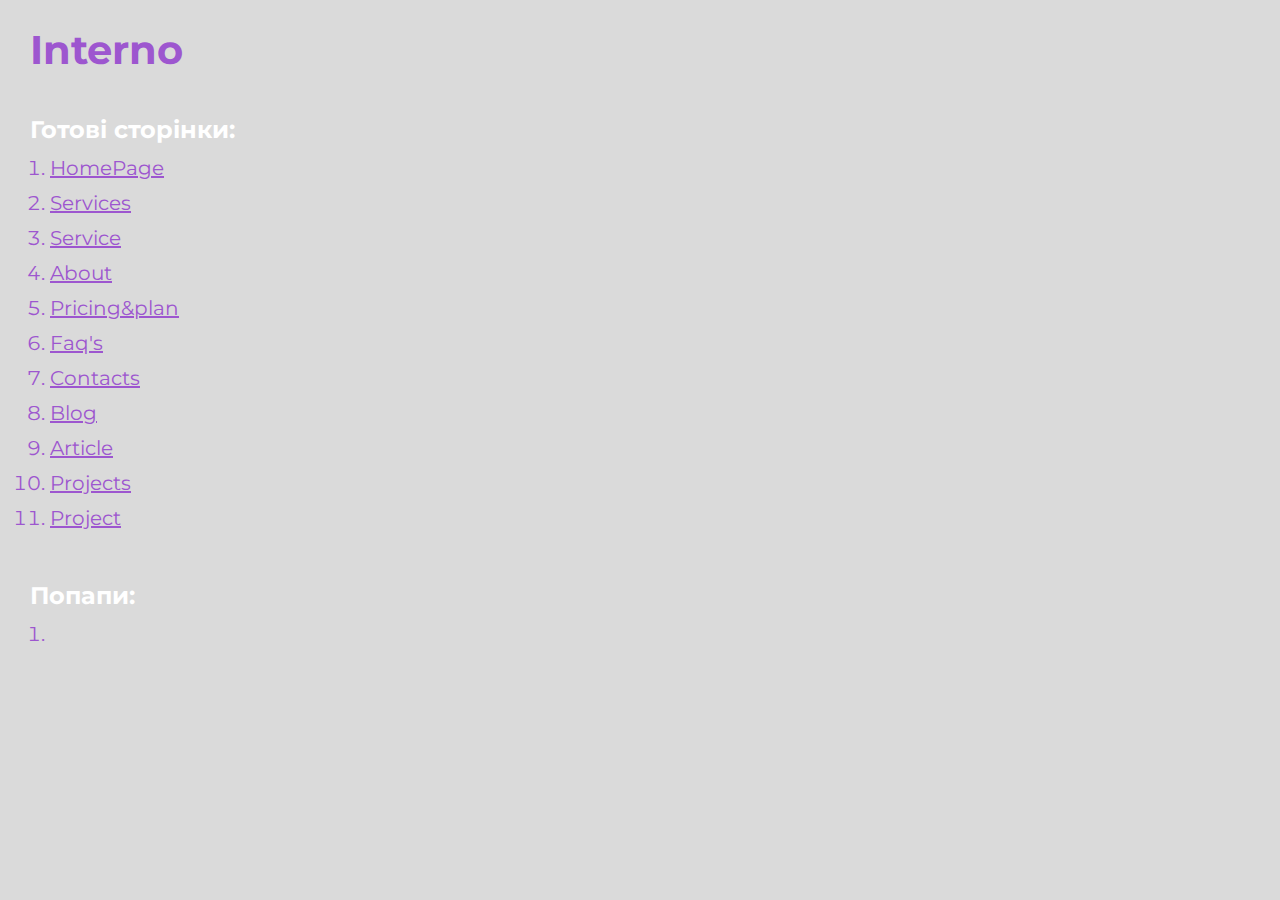
==== index.html @ 0452bc59 "Added all files to the repository" ====
<!DOCTYPE html>
<html>

<head>
	<meta charset="UTF-8">
	<meta name="viewport" content="width=device-width, initial-scale=1.0">
	<title>Interno</title>
</head>

<body>
	<div class="rootpage">
		<h1>Interno</h1>
		<h2>Готові сторінки:</h2>
		<ol class="rootpage__list">
			<li><a target="_blank" href="home.html">HomePage</a></li>
			<li><a target="_blank" href="services.html">Services</a></li>
			<li><a target="_blank" href="service.html">Service</a></li>
			<li><a target="_blank" href="about.html">About</a></li>
			<li><a target="_blank" href="pricing.html">Pricing&plan</a></li>
			<li><a target="_blank" href="faqs.html">Faq's</a></li>
			<li><a target="_blank" href="contacts.html">Contacts</a></li>
			<li><a target="_blank" href="blog.html">Blog</a></li>
			<li><a target="_blank" href="article.html">Article</a></li>
			<li><a target="_blank" href="projects.html">Projects</a></li>
			<li><a target="_blank" href="project.html">Project</a></li>
		</ol>
		<h2>Попапи:</h2>
		<ol class="rootpage__list">
			<li><a target="_blank" href="home.html#"></a></li>
		</ol>
	</div>
</body>
<style>
	@charset "UTF-8";
	@import url("https://fonts.googleapis.com/css?family=Montserrat:regular,700&display=swap");

	*,
	*::before,
	*::after {
		padding: 0px;
		margin: 0px;
		border: 0px;
		box-sizing: border-box;
	}

	html,
	body {
		height: 100%;
		margin: 0;
		padding: 0;
		min-width: 320px;
		width: 100%;
		color: white;
		background-color: #dadada;
	}

	body {
		font-family: Montserrat;
		font-size: 100%;
		line-height: 1;
		font-size: 1rem;
	}

	a {
		text-decoration: underline;
		color: #9d56cf;
	}

	a:visited {
		text-decoration: underline;
		color: #9b5dca;
	}

	a:hover {
		text-decoration: none;
	}

	ul li {
		list-style: none;
	}

	img {
		vertical-align: top;
	}

	.wrapper {
		width: 100%;
		min-height: 100%;
		overflow: hidden;
	}

	.rootpage {
		padding: 30px;
		display: flex;
		flex-direction: column;
		align-items: flex-start;
	}

	@media (max-width: 767px) {
		.rootpage {
			padding: 30px 15px;
		}
	}

	h1 {
		color: #9d56cf;
		font-size: 2.5rem;
		margin: 0px 0px 3rem 0px;
	}

	@media (max-width: 767px) {
		h1 {
			font-size: 1.85rem;
			margin: 0px 0px 1.25rem 0px;
		}
	}

	h2 {
		font-size: 1.5rem;
		margin: 0px 0px 1rem 0px;
	}

	@media (max-width: 767px) {
		h2 {
			font-size: 1.125rem;
			margin: 0px 0px 1rem 0px;
		}
	}

	.rootpage__list {
		margin: 0px 0px 3.5rem 1.25rem;
		color: #9d56cf;
	}

	.rootpage__list li {
		font-size: 1.25rem;
	}

	@media (max-width: 767px) {
		.rootpage__list li {
			font-size: 1rem;
		}
	}

	.rootpage__list li:not(:last-child) {
		margin: 0px 0px 15px 0px;
	}
</style>

</html>
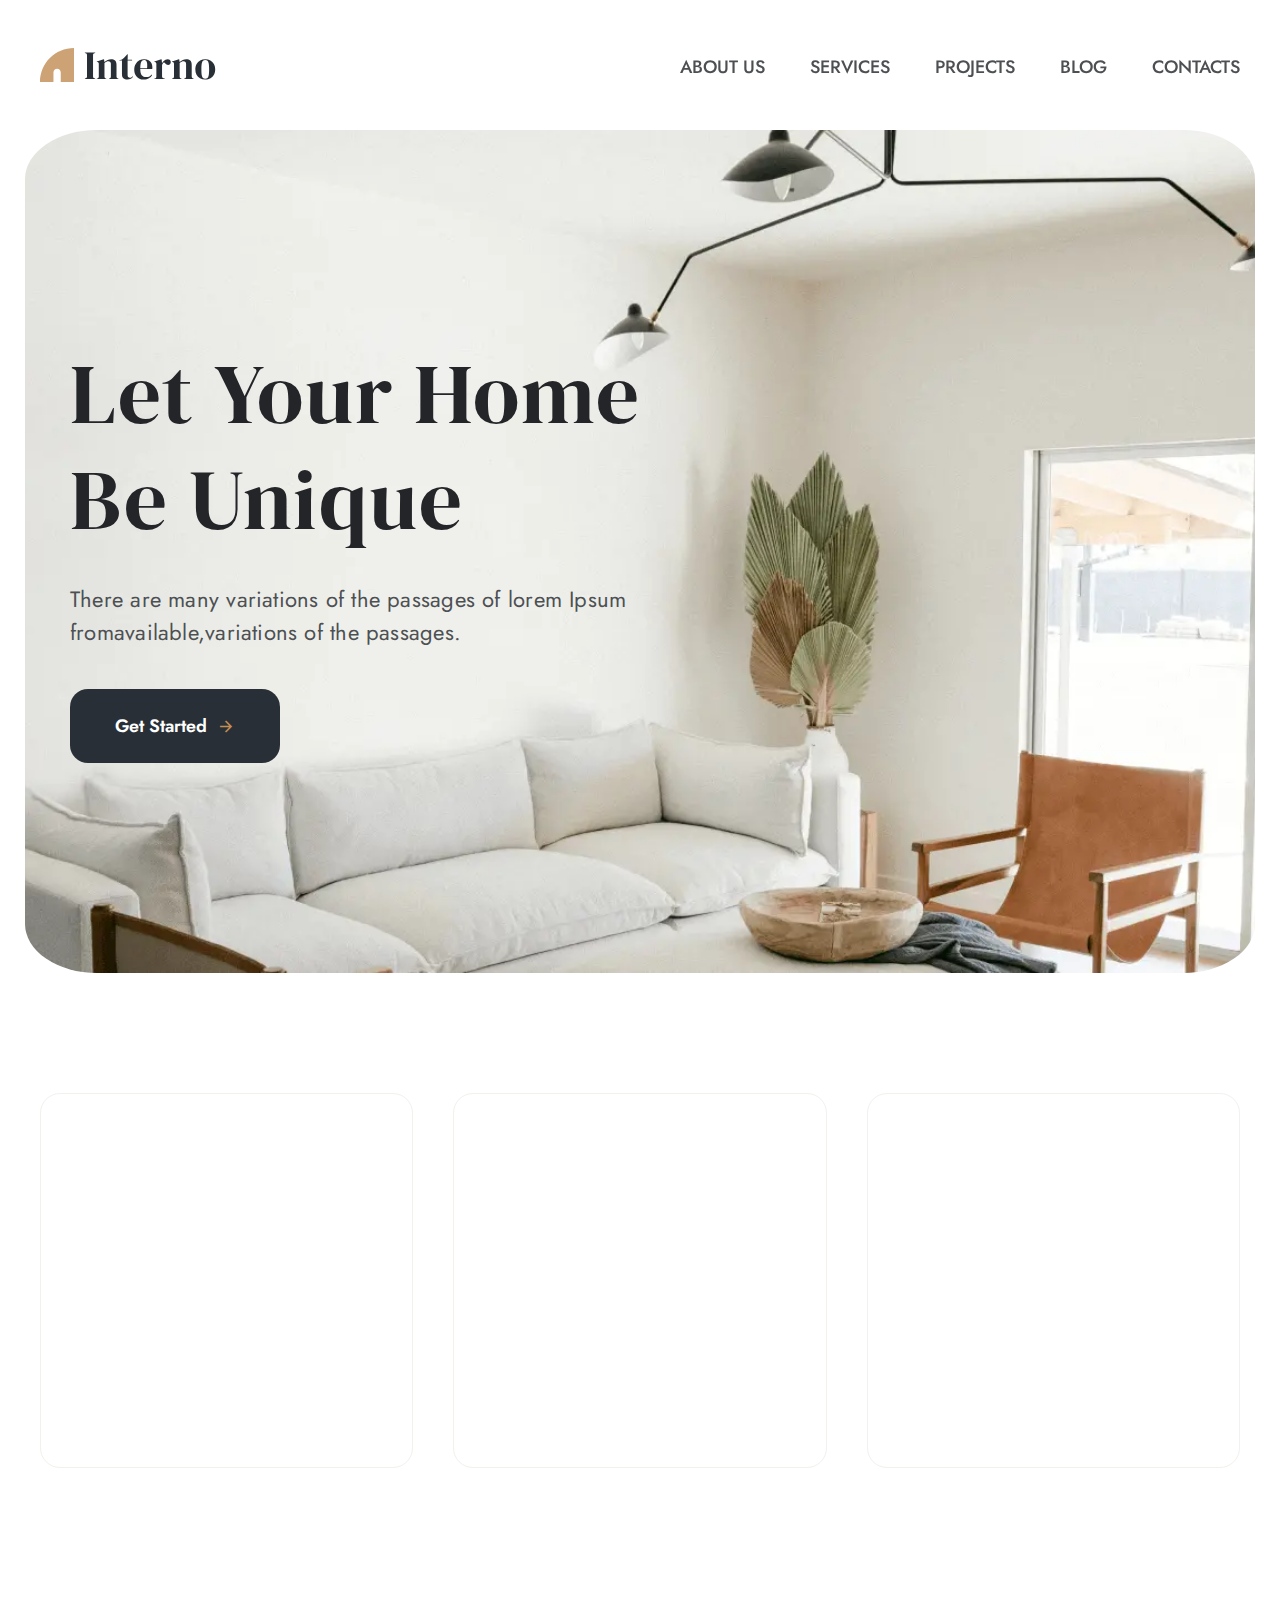
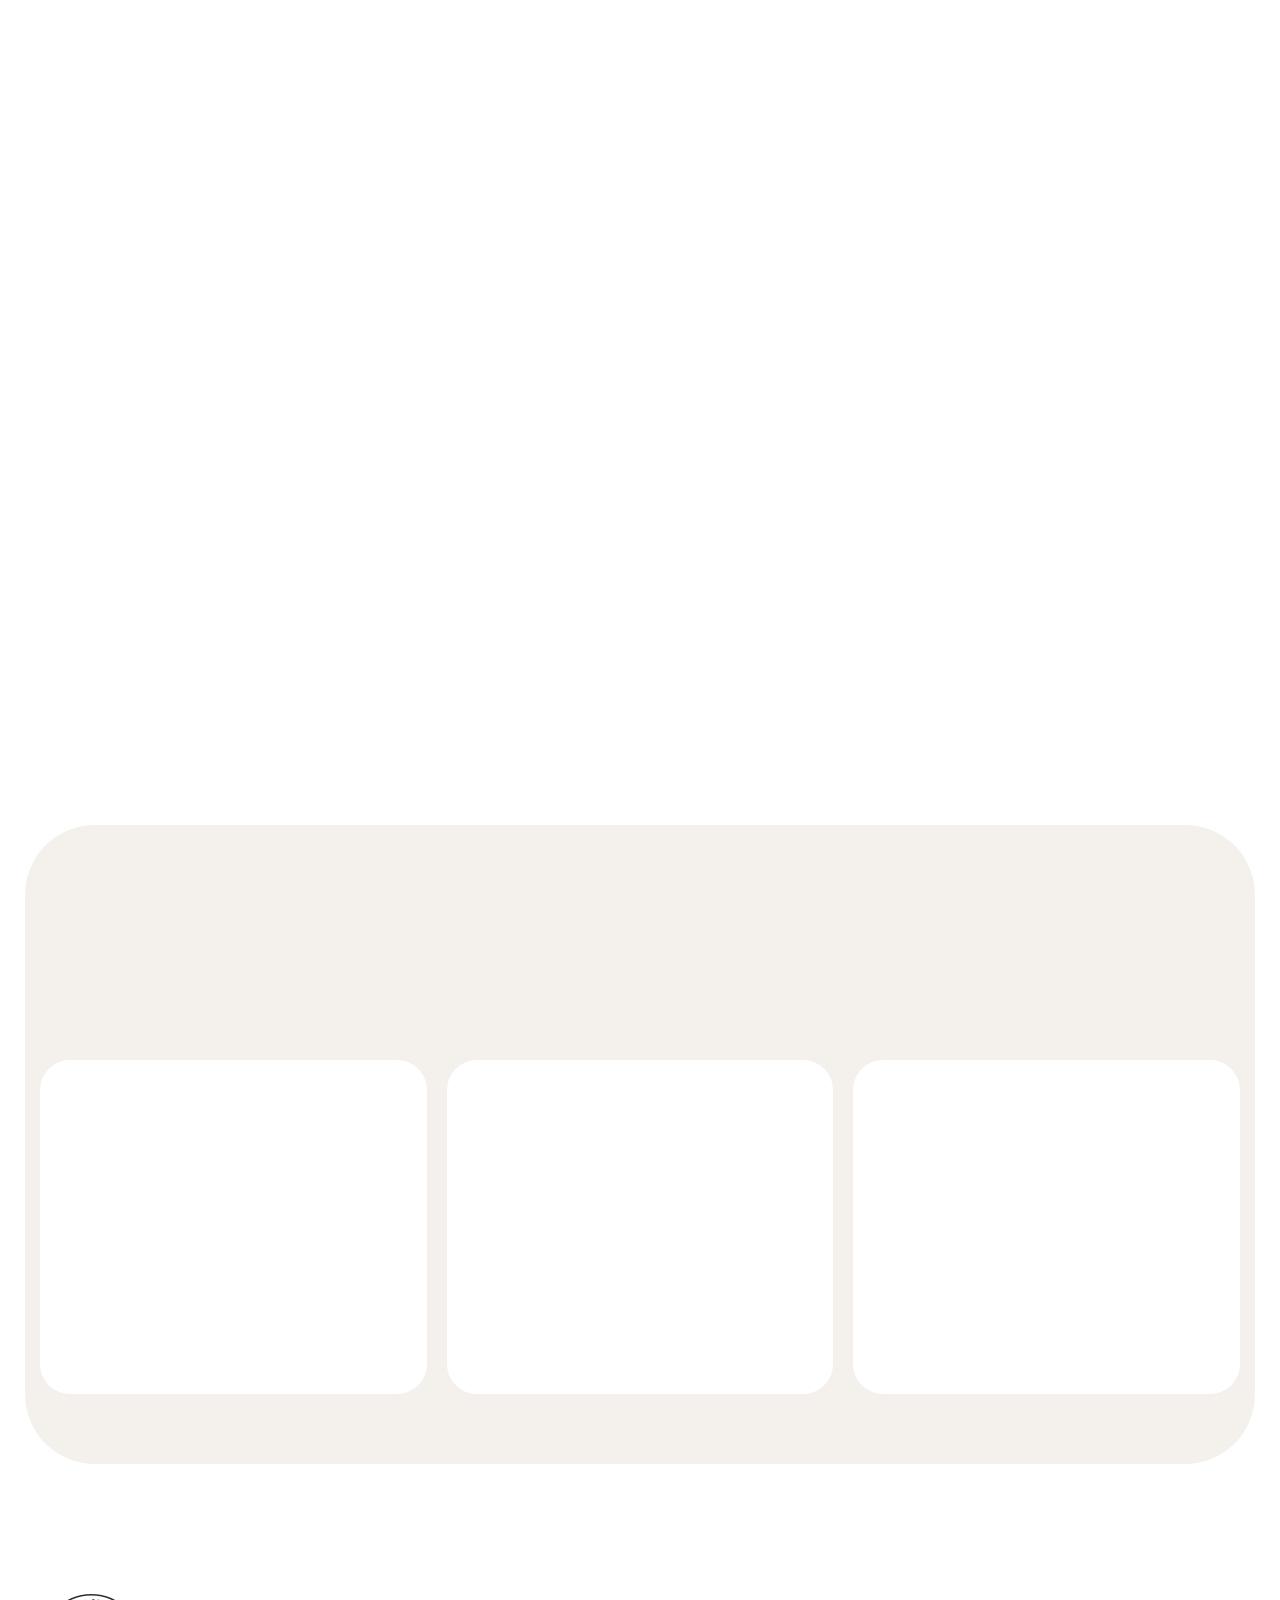
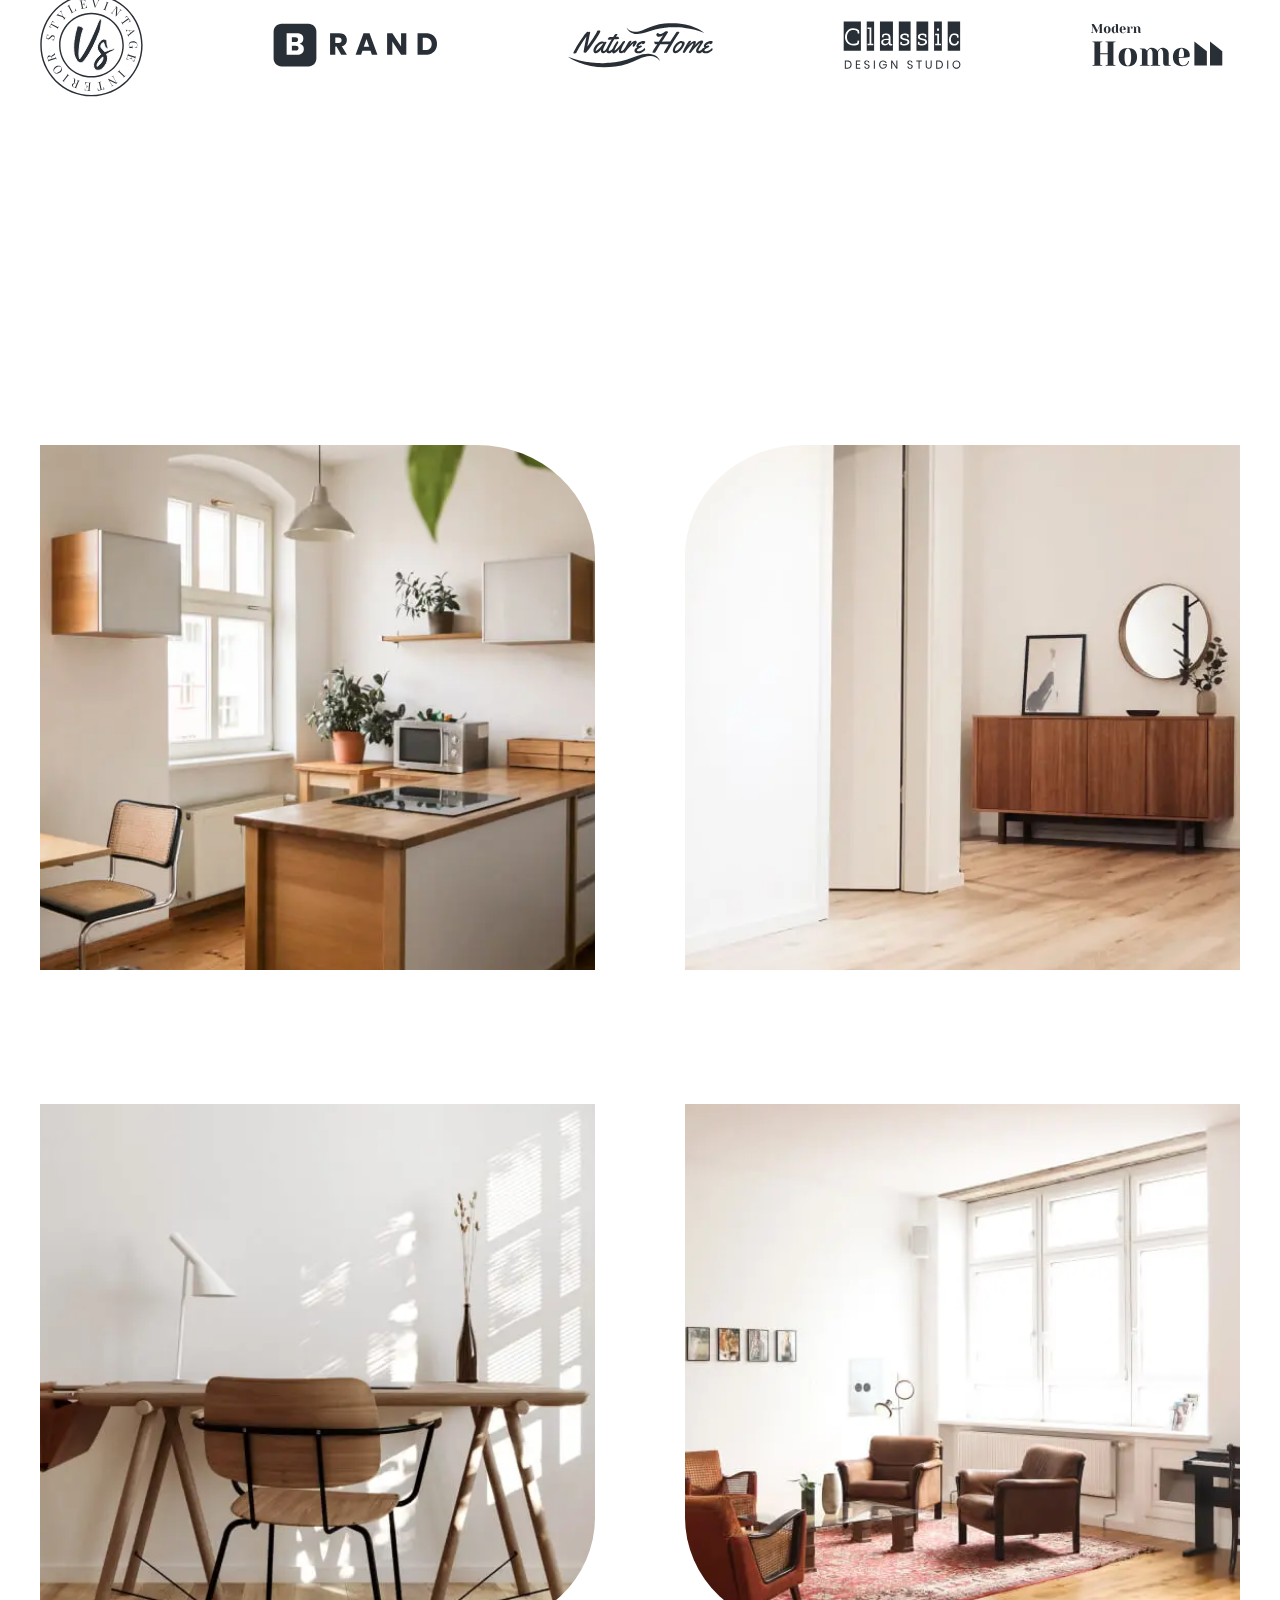
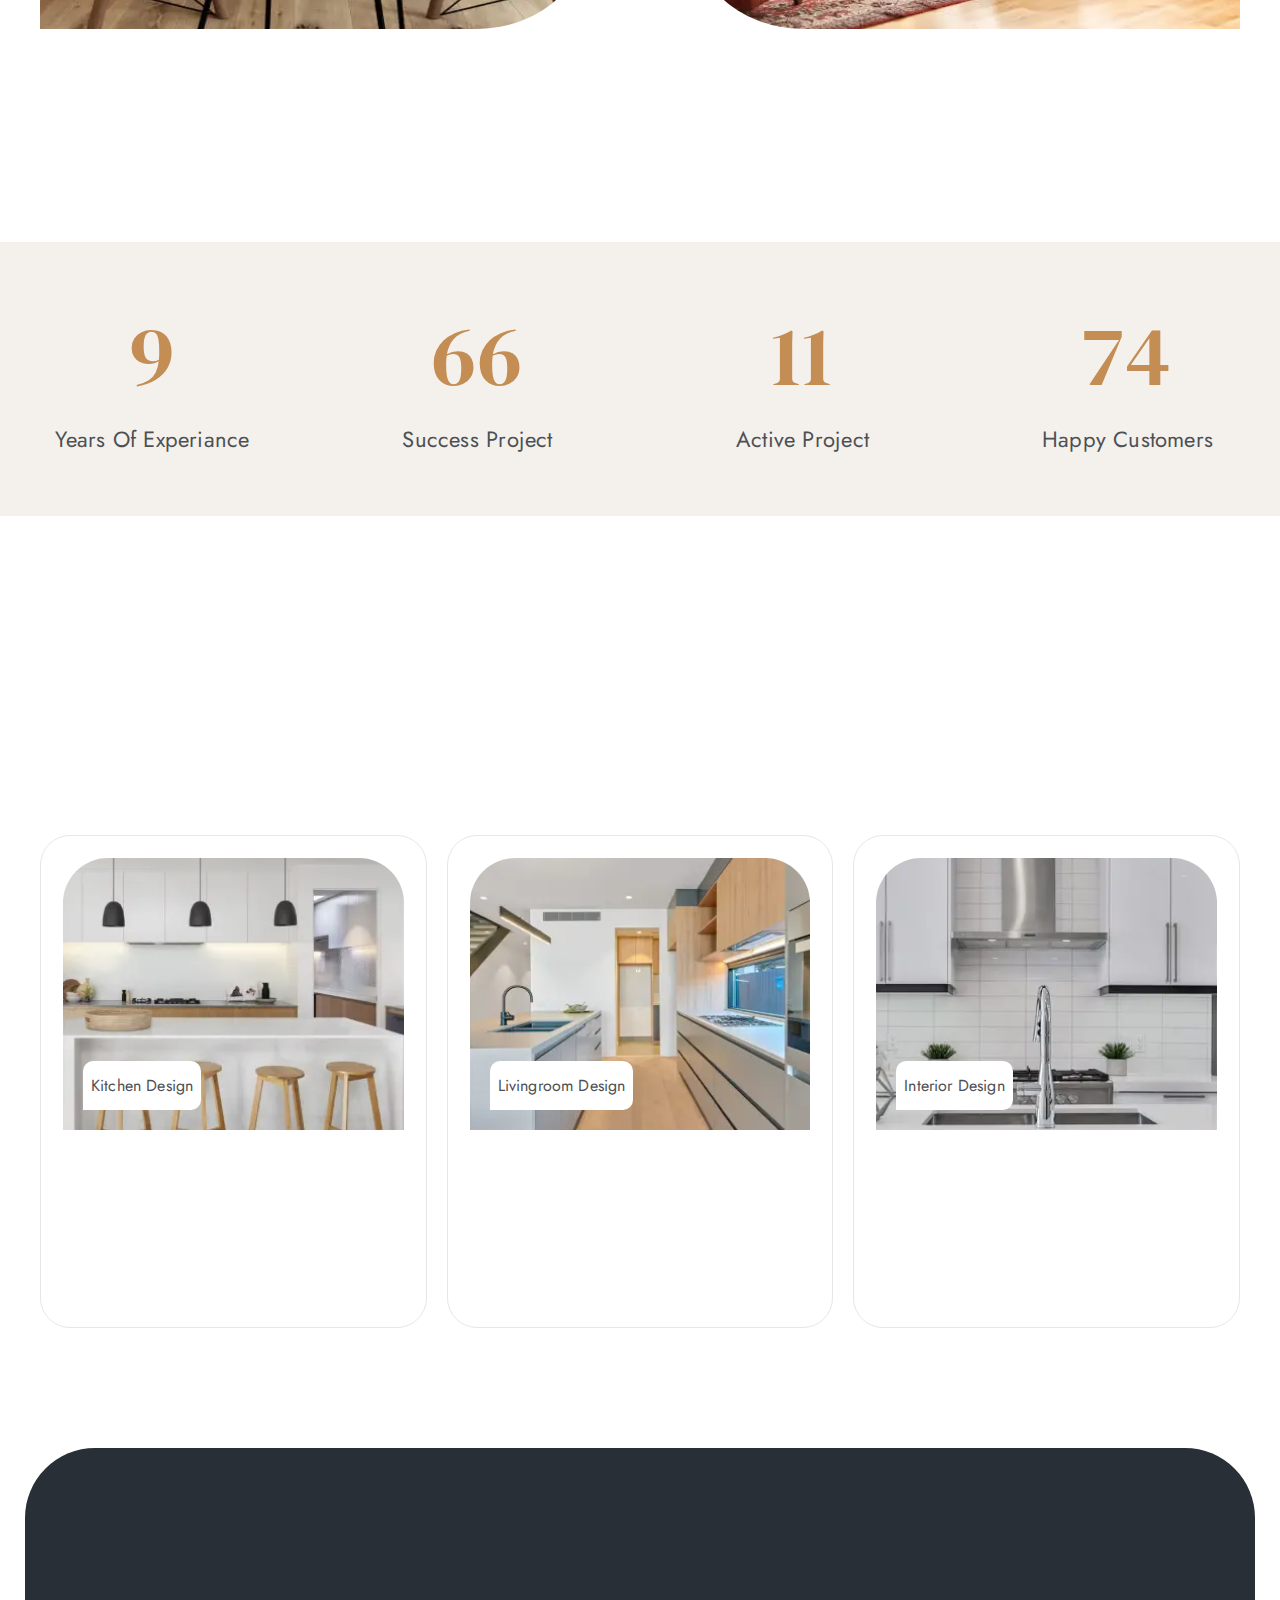
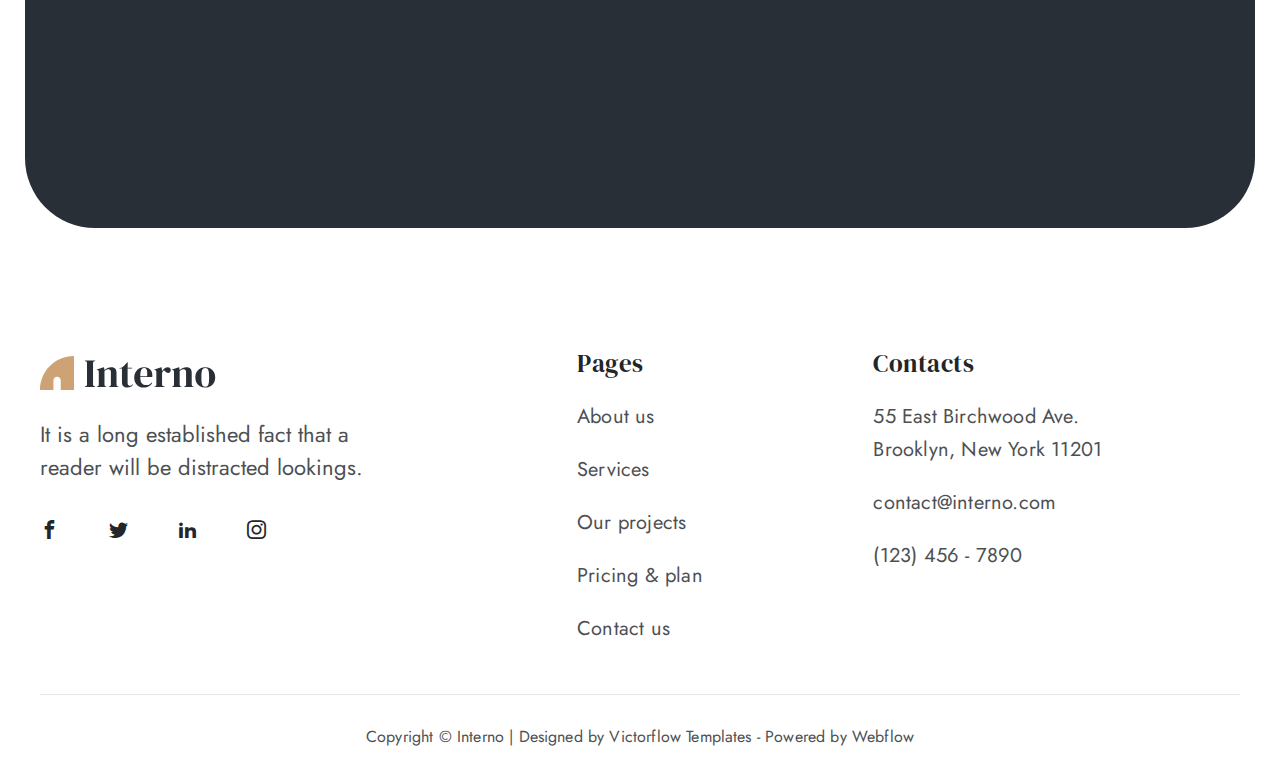
==== commit 96d41545: "Renamed home.html to index.html" ====
--- a/index.html
+++ b/index.html
@@ -1,150 +1,634 @@
 <!DOCTYPE html>
-<html>
+<html lang="en">
 
 <head>
+	<title>HomePage</title>
 	<meta charset="UTF-8">
+	<meta name="format-detection" content="telephone=no">
+	<link rel="stylesheet" href="css/style.min.css?_v=20230905140658">
+	<link rel="shortcut icon" href="favicon.ico">
 	<meta name="viewport" content="width=device-width, initial-scale=1.0">
-	<title>Interno</title>
 </head>
 
 <body>
-	<div class="rootpage">
-		<h1>Interno</h1>
-		<h2>Готові сторінки:</h2>
-		<ol class="rootpage__list">
-			<li><a target="_blank" href="home.html">HomePage</a></li>
-			<li><a target="_blank" href="services.html">Services</a></li>
-			<li><a target="_blank" href="service.html">Service</a></li>
-			<li><a target="_blank" href="about.html">About</a></li>
-			<li><a target="_blank" href="pricing.html">Pricing&plan</a></li>
-			<li><a target="_blank" href="faqs.html">Faq's</a></li>
-			<li><a target="_blank" href="contacts.html">Contacts</a></li>
-			<li><a target="_blank" href="blog.html">Blog</a></li>
-			<li><a target="_blank" href="article.html">Article</a></li>
-			<li><a target="_blank" href="projects.html">Projects</a></li>
-			<li><a target="_blank" href="project.html">Project</a></li>
-		</ol>
-		<h2>Попапи:</h2>
-		<ol class="rootpage__list">
-			<li><a target="_blank" href="home.html#"></a></li>
-		</ol>
+	<div class="wrapper">
+		<header class="header">
+			<div class="header__container">
+				<a aria-label="Link to main page" href="index.html" class="header__logo">
+					<img src="img/logo.svg" alt="Interno logo">
+				</a>
+				<div class="header__menu menu">
+					<nav class="menu__body">
+						<ul class="menu__list">
+							<li class="menu__item">
+								<a href="about.html" class="menu__link">About us</a>
+							</li>
+							<li class="menu__item">
+								<a href="services.html" class="menu__link">Services</a>
+							</li>
+							<li class="menu__item">
+								<a href="projects.html" class="menu__link">Projects</a>
+							</li>
+							<li class="menu__item">
+								<a href="blog.html" class="menu__link">Blog</a>
+							</li>
+							<li class="menu__item">
+								<a href="contacts.html" class="menu__link">Contacts</a>
+							</li>
+						</ul>
+					</nav>
+					<button aria-label="Button for menu burger" type="button" class="menu__icon icon-menu"><span></span></button>
+				</div>
+			</div>
+		</header>
+		<main class="page">
+			<section class="page__hero hero">
+				<div class="hero__container">
+					<div class="hero__content content-block">
+						<h1 class="content-block__title title title_big animation animation_down anim-no-hide">Let Your Home
+							Be Unique</h1>
+						<div class="content-block__text text animation animation_down anim-no-hide">
+							<p>
+								There are many variations of the passages of lorem Ipsum fromavailable,variations of the
+								passages.
+							</p>
+						</div>
+						<a href="pricing.html" class="content-block__button button button_dark _icon-arrow animation animation_down anim-no-hide">Get
+							started</a>
+					</div>
+				</div>
+			</section>
+			<div class="page__services services-block">
+				<div class="services-block__container">
+					<div class="services-block__item service-item">
+						<h3 class="service-item__title title title_ultra-small animation animation_down">
+							<a href="service.html">Project plan</a>
+						</h3>
+						<div class="service-item__text text animation animation_down">
+							<p>
+								There are many variations of the passages of lorem Ipsum from available, majority.
+							</p>
+						</div>
+						<a href="service.html" class="service-item__link _icon-arrow animation animation_down">Read more</a>
+					</div>
+					<div class="services-block__item service-item">
+						<h3 class="service-item__title title title_ultra-small animation animation_down">
+							<a href="service.html">Interior work</a>
+						</h3>
+						<div class="service-item__text text animation animation_down">
+							<p>
+								There are many variations of the passages of lorem Ipsum from available, majority.
+							</p>
+						</div>
+						<a href="service.html" class="service-item__link _icon-arrow animation animation_down">Read more</a>
+					</div>
+					<div class="services-block__item service-item">
+						<h3 class="service-item__title title title_ultra-small animation animation_down">
+							<a href="service.html">Realization</a>
+						</h3>
+						<div class="service-item__text text animation animation_down">
+							<p>
+								There are many variations of the passages of lorem Ipsum from available, majority.
+							</p>
+						</div>
+						<a href="service.html" class="service-item__link _icon-arrow animation animation_down">Read more</a>
+					</div>
+				</div>
+			</div>
+			<section class="page__about about-block">
+				<div class="about-block__container">
+					<div class="about-block__body about-item">
+						<div class="about-item__content content-block">
+							<h2 class="content-block__title title title_small animation animation_down">We Create The Art
+								Of Stylish Living Stylishly
+							</h2>
+							<div class="content-block__text text animation animation_down anim-no-g">
+								<p>
+									It is a long established fact that a reader will be distracted by the of readable content of
+									a page when lookings at its layouts the points of using
+									that it has a more-or-less normal.
+								</p>
+							</div>
+							<div class="about-block__info">
+								<div class="about-block__call call-about animation animation_down">
+									<div class="call-about__icon">
+										<img src="img/homepage/about/icon-call.svg" alt="Icon">
+									</div>
+									<div class="call-about__body animation animation_down">
+										<a href="tel:012345678" class="call-about__number">012345678</a>
+										<div class="call-about__text text">Call Us Anytime</div>
+									</div>
+								</div>
+								<button data-popup="#popup-start" type="button" class="content-block__button button button_dark _icon-arrow animation animation_down">Get
+									Free Estimate</button>
+							</div>
+						</div>
+						<div class="about-block__image-ibg about-item__image-ibg animation animation_right anim-no-hide">
+							<picture><source srcset="img/homepage/about/image.webp" type="image/webp"><img src="img/homepage/about/image.jpg" alt="Image of interior"></picture>
+						</div>
+					</div>
+				</div>
+			</section>
+			<section class="page__testimonials testimonials">
+				<div class="testimonials__container">
+					<h2 class="testimonials__title title title_small animation animation_down">
+						What People Thinks About Us
+					</h2>
+					<div class="testimonials__items">
+						<div class="testimonials__item item-testimonial">
+							<div class="item-testimonial__client client-testimonial animation animation_down">
+								<div class="client-testimonial__avatar">
+									<picture><source srcset="img/homepage/testimonials/nattasha-mith.webp" type="image/webp"><img src="img/homepage/testimonials/nattasha-mith.jpg" alt="Nattasha Mith"></picture>
+								</div>
+								<div class="client-testimonial__body">
+									<div class="client-testimonial__name title title_ultra-small">Nattasha Mith</div>
+									<div class="client-testimonial__city">Sydney, Australia</div>
+								</div>
+							</div>
+							<div class="item-testimonial__text text animation animation_down">
+								<p>
+									Lorem Ipsum is simply dummy
+									text of the typesetting industry.
+									Ipsum has been.
+								</p>
+							</div>
+						</div>
+						<div class="testimonials__item item-testimonial">
+							<div class="item-testimonial__client client-testimonial animation animation_down">
+								<div class="client-testimonial__avatar">
+									<picture><source srcset="img/homepage/testimonials/ray-galario.webp" type="image/webp"><img src="img/homepage/testimonials/ray-galario.jpg" alt="Ray Galario"></picture>
+								</div>
+								<div class="client-testimonial__body">
+									<div class="client-testimonial__name title title_ultra-small">Ray Galario</div>
+									<div class="client-testimonial__city">New York, USA</div>
+								</div>
+							</div>
+							<div class="item-testimonial__text text animation animation_down">
+								<p>
+									Lorem Ipsum is simply dummy
+									text of the typesetting industry.
+									Ipsum has been scrambled it
+									to make a type book.
+								</p>
+							</div>
+						</div>
+						<div class="testimonials__item item-testimonial">
+							<div class="item-testimonial__client client-testimonial animation animation_down">
+								<div class="client-testimonial__avatar">
+									<picture><source srcset="img/homepage/testimonials/benny-roll.webp" type="image/webp"><img src="img/homepage/testimonials/benny-roll.jpg" alt="Benny Roll"></picture>
+								</div>
+								<div class="client-testimonial__body">
+									<div class="client-testimonial__name title title_ultra-small">Benny Roll</div>
+									<div class="client-testimonial__city">New York, USA</div>
+								</div>
+							</div>
+							<div class="item-testimonial__text text animation animation_down">
+								<p>
+									Lorem Ipsum is simply dummy
+									text of the typesetting industry.
+									Ipsum has been scrambled.
+								</p>
+							</div>
+						</div>
+					</div>
+				</div>
+			</section>
+			<div class="page__clients clients">
+				<div class="clients__container">
+					<div class="clients__slider swiper">
+						<div class="clients__wrapper swiper-wrapper">
+							<div class="clients__slide swiper-slide">
+								<img src="img/homepage/clients/modern-home.svg" alt="Client - Modern home">
+							</div>
+							<div class="clients__slide swiper-slide">
+								<img src="img/homepage/clients/style-vintage-interior.svg" alt="Client - Style vintage interior">
+							</div>
+							<div class="clients__slide swiper-slide">
+								<img src="img/homepage/clients/brand.svg" alt="Client - Brand">
+							</div>
+							<div class="clients__slide swiper-slide">
+								<img src="img/homepage/clients/nature-home.svg" alt="Client - Nature home">
+							</div>
+							<div class="clients__slide swiper-slide">
+								<img src="img/homepage/clients/classic-design-studio.svg" alt="Client - Classic design studio">
+							</div>
+							<div class="clients__slide swiper-slide">
+								<img src="img/homepage/clients/modern-home.svg" alt="Client - Modern home">
+							</div>
+							<div class="clients__slide swiper-slide">
+								<img src="img/homepage/clients/style-vintage-interior.svg" alt="Client - Style vintage interior">
+							</div>
+							<div class="clients__slide swiper-slide">
+								<img src="img/homepage/clients/brand.svg" alt="Client - Brand">
+							</div>
+							<div class="clients__slide swiper-slide">
+								<img src="img/homepage/clients/nature-home.svg" alt="Client - Nature home">
+							</div>
+							<div class="clients__slide swiper-slide">
+								<img src="img/homepage/clients/classic-design-studio.svg" alt="Client - Classic design studio">
+							</div>
+						</div>
+					</div>
+				</div>
+			</div>
+			<section class="page__projects projects-block">
+				<div class="projects-block__container">
+					<div class="projects-block__header header-block">
+						<h2 class="header-block__title title title_small animation animation_down">Follow our projects</h2>
+						<div class="header-block__text text animation animation_down">
+							<p>
+								It is a long established fact that a reader will be distracted by the of readable content of
+								page lookings at its layouts points.
+							</p>
+						</div>
+					</div>
+					<div class="projects-block__items">
+						<div class="projects-block__item item-project">
+							<a aria-label="Link to the project" href="project.html" class="projects-block__image projects-block__image_1 item-project__image">
+								<picture><source srcset="img/homepage/projects/kitchen-01.webp" type="image/webp"><img src="img/homepage/projects/kitchen-01.jpg" alt="Image of kitchen interior design"></picture>
+							</a>
+							<div class="item-project__body animation animation_down">
+								<div class="item-project__text-block">
+									<h3 class="item-project__title title title_ultra-small">
+										<a href="project.html">
+											Modern kitchen
+										</a>
+									</h3>
+									<div class="item-project__category text">Decor / Architecture</div>
+								</div>
+								<a href="project.html" class="item-project__link arrow-button arrow-button_border _icon-arrow-small" aria-label="Link to project page"></a>
+							</div>
+						</div>
+						<div class="projects-block__item item-project">
+							<a aria-label="Link to the project" href="project.html" class="projects-block__image projects-block__image_2 item-project__image">
+								<picture><source srcset="img/homepage/projects/kitchen-02.webp" type="image/webp"><img src="img/homepage/projects/kitchen-02.jpg" alt="Image of kitchen interior design"></picture>
+							</a>
+							<div class="item-project__body animation animation_down">
+								<div class="item-project__text-block">
+									<h3 class="item-project__title title title_ultra-small">
+										<a href="project.html">
+											Modern kitchen
+										</a>
+									</h3>
+									<div class="item-project__category text">Decor / Architecture</div>
+								</div>
+								<a href="project.html" class="item-project__link arrow-button arrow-button_border _icon-arrow-small" aria-label="Link to project page"></a>
+							</div>
+						</div>
+						<div class="projects-block__item item-project">
+							<a aria-label="Link to the project" href="project.html" class="projects-block__image projects-block__image_3 item-project__image">
+								<picture><source srcset="img/homepage/projects/kitchen-03.webp" type="image/webp"><img src="img/homepage/projects/kitchen-03.jpg" alt="Image of kitchen interior design"></picture>
+							</a>
+							<div class="item-project__body animation animation_down">
+								<div class="item-project__text-block">
+									<h3 class="item-project__title title title_ultra-small">
+										<a href="project.html">
+											Modern kitchen
+										</a>
+									</h3>
+									<div class="item-project__category text">Decor / Architecture</div>
+								</div>
+								<a href="project.html" class="item-project__link arrow-button arrow-button_border _icon-arrow-small" aria-label="Link to project page"></a>
+							</div>
+						</div>
+						<div class="projects-block__item item-project">
+							<a aria-label="Link to the project" href="project.html" class="projects-block__image projects-block__image_4 item-project__image">
+								<picture><source srcset="img/homepage/projects/kitchen-04.webp" type="image/webp"><img src="img/homepage/projects/kitchen-04.jpg" alt="Image of kitchen interior design"></picture>
+							</a>
+							<div class="item-project__body animation animation_down">
+								<div class="item-project__text-block">
+									<h3 class="item-project__title title title_ultra-small">
+										<a href="project.html">
+											Modern kitchen
+										</a>
+									</h3>
+									<div class="item-project__category text">Decor / Architecture</div>
+								</div>
+								<a href="project.html" class="item-project__link arrow-button arrow-button_border _icon-arrow-small" aria-label="Link to project page"></a>
+							</div>
+						</div>
+					</div>
+				</div>
+			</section>
+			<div class="page__counter counter">
+				<div data-watch class="counter__container">
+					<div class="counter__item">
+						<div data-digits-counter class="counter__number title title_big">12</div>
+						<div class="counter__text text">Years Of Experiance</div>
+					</div>
+					<div class="counter__item">
+						<div data-digits-counter class="counter__number title title_big">85</div>
+						<div class="counter__text text">Success Project</div>
+					</div>
+					<div class="counter__item">
+						<div data-digits-counter class="counter__number title title_big">15</div>
+						<div class="counter__text text">Active Project</div>
+					</div>
+					<div class="counter__item">
+						<div data-digits-counter class="counter__number title title_big">95</div>
+						<div class="counter__text text">Happy Customers</div>
+					</div>
+				</div>
+			</div>
+			<section class="page__articles articles">
+				<div class="articles__container">
+					<div class="articles__header header-block">
+						<h2 class="header-block__title title title_small animation animation_down">Articles & News</h2>
+						<div class="header-block__text text animation animation_down">
+							<p>
+								It is a long established fact that a reader will be distracted by the of readable content of a
+								page when lookings at its layouts the points of using.
+							</p>
+						</div>
+					</div>
+					<div class="articles__items">
+						<article class="articles__item item-article">
+							<div class="item-article__image-ibg">
+								<a aria-label="Link to the article" href="article.html" class="item-article__image">
+									<picture><source srcset="img/blog/items/item-01.webp" type="image/webp"><img src="img/blog/items/item-01.jpg" alt="Image of article"></picture>
+								</a>
+								<div class="item-article__label">Kitchen design</div>
+							</div>
+							<h3 class="item-article__title title title_ultra-small animation animation_down">
+								<a href="article.html">Let’s Get Solution For Building Construction Work</a>
+							</h3>
+							<div class="item-article__info animation animation_down">
+								<div class="item-article__date">26 December, 2022</div>
+								<a href="article.html" class="item-article__link arrow-button arrow-button_solid _icon-arrow-small" aria-label="Link to article"></a>
+							</div>
+						</article>
+						<article class="articles__item item-article">
+							<div class="item-article__image-ibg">
+								<a aria-label="Link to the article" href="article.html" class="item-article__image">
+									<picture><source srcset="img/blog/items/item-02.webp" type="image/webp"><img src="img/blog/items/item-02.jpg" alt="Image of article"></picture>
+								</a>
+								<div class="item-article__label">Livingroom design</div>
+							</div>
+							<h3 class="item-article__title title title_ultra-small animation animation_down">
+								<a href="article.html">Low Cost Latest Invented Interior Designing
+									Ideas</a>
+							</h3>
+							<div class="item-article__info animation animation_down">
+								<div class="item-article__date">22 December, 2022</div>
+								<a href="article.html" class="item-article__link arrow-button arrow-button_solid _icon-arrow-small" aria-label="Link to article"></a>
+							</div>
+						</article>
+						<article class="articles__item item-article">
+							<div class="item-article__image-ibg">
+								<a aria-label="Link to the article" href="article.html" class="item-article__image">
+									<picture><source srcset="img/blog/items/item-03.webp" type="image/webp"><img src="img/blog/items/item-03.jpg" alt="Image of article"></picture>
+								</a>
+								<div class="item-article__label">Interior design</div>
+							</div>
+							<h3 class="item-article__title title title_ultra-small animation animation_down">
+								<a href="article.html">Best For Any Office & Business Interior
+									Solution</a>
+							</h3>
+							<div class="item-article__info animation animation_down">
+								<div class="item-article__date">25 December, 2022</div>
+								<a href="article.html" class="item-article__link arrow-button arrow-button_solid _icon-arrow-small" aria-label="Link to article"></a>
+							</div>
+						</article>
+					</div>
+				</div>
+			</section>
+			<section class="page__join join">
+				<div class="join__container">
+					<div class="join__content content-block content-block_light">
+						<h2 class="content-block__title title title_small animation animation_down">Wanna join the interno?</h2>
+						<div class="content-block__text text animation animation_down">
+							<p>
+								It is a long established fact will be distracted.
+							</p>
+						</div>
+						<a href="contacts.html" class="content-block__button button button_light _icon-arrow animation animation_down">Contact With Us</a>
+					</div>
+				</div>
+			</section>
+		</main>
+		<footer class="footer">
+			<div class="footer__container">
+				<div data-spollers="767.98, max" data-one-spoller class="footer__top">
+					<div class="footer__info">
+						<img src="img/logo.svg" alt="Interno logo" class="footer__logo">
+						<div class="footer__text">
+							<p>
+								It is a long established fact that a reader will be distracted lookings.
+							</p>
+						</div>
+						<ul class="footer__social social">
+							<li class="social__item">
+								<a href="#" class="social__link _icon-facebook" aria-label="Link to Facebook account"></a>
+							</li>
+							<li class="social__item">
+								<a href="#" class="social__link _icon-twitter" aria-label="Link to Twitter account"></a>
+							</li>
+							<li class="social__item">
+								<a href="#" class="social__link _icon-linkedin" aria-label="Link to LinkedIn account"></a>
+							</li>
+							<li class="social__item">
+								<a href="#" class="social__link _icon-instagram" aria-label="Link to Instagram account"></a>
+							</li>
+						</ul>
+					</div>
+					<details class="footer__pages">
+						<summary class="footer__title title title_ultra-small">Pages</summary>
+						<ul class="footer__list">
+							<li class="footer__item">
+								<a href="about.html" class="footer__link">
+									About us
+								</a>
+							</li>
+							<li class="footer__item">
+								<a href="services.html" class="footer__link">
+									Services
+								</a>
+							</li>
+							<li class="footer__item">
+								<a href="projects.html" class="footer__link">
+									Our projects
+								</a>
+							</li>
+							<li class="footer__item">
+								<a href="pricing.html" class="footer__link">
+									Pricing & plan
+								</a>
+							</li>
+							<li class="footer__item">
+								<a href="contacts.html" class="footer__link">
+									Contact us
+								</a>
+							</li>
+						</ul>
+					</details>
+					<details class="footer__contact">
+						<summary class="footer__title title title_ultra-small">Contacts</summary>
+						<ul class="footer__list">
+							<li class="footer__item">
+								<a href="#" class="footer__link">55 East Birchwood Ave. Brooklyn, New York 11201</a>
+							</li>
+							<li class="footer__item">
+								<a href="mailto:contact@interno.com" class="footer__link">contact@interno.com</a>
+							</li>
+							<li class="footer__item">
+								<a href="tel:1234567890" class="footer__link">(123) 456 - 7890</a>
+							</li>
+						</ul>
+					</details>
+				</div>
+				<div class="footer__bottom">
+					<div class="footer__copy text">Copyright © Interno | Designed by Victorflow Templates - Powered by Webflow
+					</div>
+				</div>
+			</div>
+		</footer>
+	</div>
+	<style>
+		.lock body {
+			overflow: hidden;
+			touch-action: none;
+			overscroll-behavior: none;
+		}
+
+		.loading body {
+			opacity: 0;
+			visibility: hidden;
+		}
+
+		.loaded body {
+			transition: opacity 1s ease 0s;
+			opacity: 1;
+			visibility: visible;
+		}
+	</style>
+	<div id="fls-preloader">
+		<style>
+			* {
+				padding: 0px;
+				margin: 0px;
+				border: 0px;
+			}
+
+			*,
+			*:before,
+			*:after {
+				box-sizing: border-box;
+			}
+
+			html {
+				overflow: hidden;
+				touch-action: none;
+				overscroll-behavior: none;
+			}
+		</style>
+		<!-- Скріпт прелоадера -->
+		<script>
+			function preloader() {
+				const preloaderContainer = document.querySelector('#fls-preloader');
+				const preloaderTemplate = `
+				<div class="fls-preloader">
+					<div class="fls-preloader__body">
+						<div class="fls-preloader__inner">
+							<div class="fls-preloader__loader">
+								<div class="fls-preloader__dot"></div>
+							</div>
+							<div class="fls-preloader__loader">
+								<div class="fls-preloader__dot"></div>
+							</div>
+							<div class="fls-preloader__loader">
+								<div class="fls-preloader__dot"></div>
+							</div>
+							<div class="fls-preloader__loader">
+								<div class="fls-preloader__dot"></div>
+							</div>
+							<div class="fls-preloader__loader">
+								<div class="fls-preloader__dot"></div>
+							</div>
+							<div class="fls-preloader__loader">
+								<div class="fls-preloader__dot"></div>
+							</div>
+						</div>
+						<div class="fls-preloader__text">
+							Loading
+						</div>
+					</div>
+				</div>`;
+
+				document.querySelector('html').insertAdjacentHTML("beforeend", preloaderTemplate);
+				const preloader = document.querySelector('.fls-preloader');
+				const htmlDocument = document.documentElement;
+
+				htmlDocument.classList.add('loading');
+				htmlDocument.classList.add('lock');
+
+				window.addEventListener('load', addLoadedClass);
+
+				function addLoadedClass() {
+					htmlDocument.classList.add('loaded');
+					htmlDocument.classList.remove('lock');
+					htmlDocument.classList.remove('loading');
+
+					preloaderContainer.classList.add('fls-preloader--loaded');
+
+					setTimeout(() => {
+						preloader.remove();
+						preloaderContainer.remove();
+					}, 600);
+				}
+			}
+			preloader();
+		</script>
+	</div>
+	<script src="js/app.min.js?_v=20230905140658"></script>
+	<!-- ------------------------ -->
+	<div id="popup-video" aria-hidden="true" class="popup popup-video">
+		<div class="popup__wrapper">
+			<div class="popup__content popup-video__content">
+				<div class="popup__top">
+					<button data-close type="button" class="popup__close">x</button>
+				</div>
+				<div class="popup-video__body">
+					<video controls></video>
+				</div>
+			</div>
+		</div>
+	</div>
+	<!-- ------------------------ -->
+	<div id="popup-start" aria-hidden="true" class="popup popup-start">
+		<div class="popup__wrapper">
+			<div class="popup__content popup-start__content">
+				<div class="popup__top">
+					<button data-close type="button" class="popup__close">x</button>
+				</div>
+				<div class="popup-start__body">
+					<div class="popup-start__title title title_small">Your personal informartion</div>
+					<form data-dev data-popup-message="#popup-confirm" class="popup-start__form form">
+						<input data-required autocomplete="off" type="text" name="form[]" placeholder="Name" class="form__input input">
+						<input data-required="" autocomplete="off" type="text" name="form[]" placeholder="Phone" class="form__input input">
+						<textarea data-required placeholder="Hello, I am Intrested in.." class="form__textarea input"></textarea>
+						<button type="submit" class="form__button button button_dark _icon-arrow">Send</button>
+					</form>
+
+				</div>
+			</div>
+		</div>
+	</div>
+	<!-- ------------------------ -->
+	<div id="popup-confirm" aria-hidden="true" class="popup popup-confirm">
+		<div class="popup__wrapper">
+			<div class="popup__content popup-confirm__content">
+				<div class="popup__top">
+					<button data-close type="button" class="popup__close">x</button>
+				</div>
+				<div class="popup-confirm__body">
+					<div class="popup-confirm__title title title_small">We’ll contact you!</div>
+					<div class="popup-confirm__text text">
+						Your details were sent to our operator who will contact you as soon as possible.
+					</div>
+				</div>
+			</div>
+		</div>
 	</div>
 </body>
-<style>
-	@charset "UTF-8";
-	@import url("https://fonts.googleapis.com/css?family=Montserrat:regular,700&display=swap");
-
-	*,
-	*::before,
-	*::after {
-		padding: 0px;
-		margin: 0px;
-		border: 0px;
-		box-sizing: border-box;
-	}
-
-	html,
-	body {
-		height: 100%;
-		margin: 0;
-		padding: 0;
-		min-width: 320px;
-		width: 100%;
-		color: white;
-		background-color: #dadada;
-	}
-
-	body {
-		font-family: Montserrat;
-		font-size: 100%;
-		line-height: 1;
-		font-size: 1rem;
-	}
-
-	a {
-		text-decoration: underline;
-		color: #9d56cf;
-	}
-
-	a:visited {
-		text-decoration: underline;
-		color: #9b5dca;
-	}
-
-	a:hover {
-		text-decoration: none;
-	}
-
-	ul li {
-		list-style: none;
-	}
-
-	img {
-		vertical-align: top;
-	}
-
-	.wrapper {
-		width: 100%;
-		min-height: 100%;
-		overflow: hidden;
-	}
-
-	.rootpage {
-		padding: 30px;
-		display: flex;
-		flex-direction: column;
-		align-items: flex-start;
-	}
-
-	@media (max-width: 767px) {
-		.rootpage {
-			padding: 30px 15px;
-		}
-	}
-
-	h1 {
-		color: #9d56cf;
-		font-size: 2.5rem;
-		margin: 0px 0px 3rem 0px;
-	}
-
-	@media (max-width: 767px) {
-		h1 {
-			font-size: 1.85rem;
-			margin: 0px 0px 1.25rem 0px;
-		}
-	}
-
-	h2 {
-		font-size: 1.5rem;
-		margin: 0px 0px 1rem 0px;
-	}
-
-	@media (max-width: 767px) {
-		h2 {
-			font-size: 1.125rem;
-			margin: 0px 0px 1rem 0px;
-		}
-	}
-
-	.rootpage__list {
-		margin: 0px 0px 3.5rem 1.25rem;
-		color: #9d56cf;
-	}
-
-	.rootpage__list li {
-		font-size: 1.25rem;
-	}
-
-	@media (max-width: 767px) {
-		.rootpage__list li {
-			font-size: 1rem;
-		}
-	}
-
-	.rootpage__list li:not(:last-child) {
-		margin: 0px 0px 15px 0px;
-	}
-</style>
 
 </html>--- a/css/style.min.css
+++ b/css/style.min.css
@@ -0,0 +1 @@
+@import url(https://fonts.googleapis.com/css?family=Jost:regular,500,600,700&display=swap);@import url(https://fonts.googleapis.com/css?family=DM+Serif+Display:regular,italic&display=swap);@font-face{font-family:icons;font-display:swap;src:url(../fonts/icons.woff2) format("woff2"),url(../fonts/icons.woff) format("woff");font-weight:400;font-style:normal}._spoller-init .footer__title::before,[class*=_icon-]:before{font-family:icons;font-style:normal;font-weight:400;font-variant:normal;text-transform:none;line-height:1;-webkit-font-smoothing:antialiased;-moz-osx-font-smoothing:grayscale}[class*=_icon-]:before{display:block}._icon-checkmark:before{content:"\e908"}._icon-arrow:before{content:"\e902"}._icon-arrow-small:before{content:"\e903"}._icon-play:before{content:"\e901"}._icon-facebook:before{content:"\e904"}._icon-instagram:before{content:"\e905"}._icon-twitter:before{content:"\e906"}._icon-linkedin:before{content:"\e907"}:root{--primary:#c38d54;--bg-primary:#FFFFFF;--bg-secondary:#F4F0EC;--bg-dark:#292F36;--text-primary:#4D5053;--text-secondary:#232528}*{padding:0;margin:0;border:0}*,:after,:before{-webkit-box-sizing:border-box;box-sizing:border-box}:active,:focus{outline:0}a:active,a:focus{outline:0}body,html{height:100%;min-width:320px}body{color:var(--text-primary);line-height:1;font-family:Jost;font-size:1.375rem;-ms-text-size-adjust:100%;-moz-text-size-adjust:100%;-webkit-text-size-adjust:100%;-webkit-font-smoothing:antialiased;-moz-osx-font-smoothing:grayscale}button,input,textarea{font-family:Jost;font-size:inherit;line-height:inherit}button{cursor:pointer;color:inherit;background-color:transparent}a{color:inherit;text-decoration:none}summary,ul li{list-style:none}summary::-webkit-details-marker{display:none}img{vertical-align:top}h1,h2,h3,h4,h5,h6{font-weight:inherit;font-size:inherit}body{line-height:150%}.lock body{overflow:hidden;-ms-touch-action:none;touch-action:none;-ms-scroll-chaining:none;overscroll-behavior:none}.wrapper{min-height:100%;display:-webkit-box;display:-ms-flexbox;display:flex;-webkit-box-orient:vertical;-webkit-box-direction:normal;-ms-flex-direction:column;flex-direction:column;overflow:hidden}@supports (overflow:clip){.wrapper{overflow:clip}}.wrapper>main{-webkit-box-flex:1;-ms-flex:1 1 auto;flex:1 1 auto}.wrapper>*{min-width:0}[class*=__container]{max-width:76.875rem;margin:0 auto;padding:0 .9375rem}.form{max-width:50rem;display:-ms-grid;display:grid}.form__button{-ms-grid-column-align:center;justify-self:center}input[type=email],input[type=tel],input[type=text],textarea{-webkit-appearance:none;-moz-appearance:none;appearance:none}.input{border-radius:0!important;width:100%;display:block;padding:.8125rem .8125rem .8125rem 0;color:var(--text-secondary);border-bottom:.0625rem solid var(--bg-dark);letter-spacing:.01em;font-size:1.25rem}.input._form-error{border-bottom:.0625rem solid #d21d1d;color:#d21d1d}.input._form-error::-webkit-input-placeholder{color:#d21d1d}.input._form-error::-moz-placeholder{color:#d21d1d}.input._form-error:-ms-input-placeholder{color:#d21d1d}.input._form-error::-ms-input-placeholder{color:#d21d1d}.input._form-error::placeholder{color:#d21d1d}.input[placeholder]:not([data-placeholder-nohiden])::-webkit-input-placeholder{-webkit-transition:opacity .3s;transition:opacity .3s}.input[placeholder]:not([data-placeholder-nohiden])::-moz-placeholder{-moz-transition:opacity .3s;transition:opacity .3s}.input[placeholder]:not([data-placeholder-nohiden]):-ms-input-placeholder{-ms-transition:opacity .3s;transition:opacity .3s}.input[placeholder]:not([data-placeholder-nohiden])::-ms-input-placeholder{-ms-transition:opacity .3s;transition:opacity .3s}.input[placeholder]:not([data-placeholder-nohiden])::placeholder{-webkit-transition:opacity .3s;-o-transition:opacity .3s;transition:opacity .3s}.input[placeholder]:not([data-placeholder-nohiden]):focus::-webkit-input-placeholder{opacity:0}.input[placeholder]:not([data-placeholder-nohiden]):focus::-moz-placeholder{opacity:0}.input[placeholder]:not([data-placeholder-nohiden]):focus:-ms-input-placeholder{opacity:0}.input[placeholder]:not([data-placeholder-nohiden]):focus::-ms-input-placeholder{opacity:0}.input[placeholder]:not([data-placeholder-nohiden]):focus::placeholder{opacity:0}textarea.input{resize:none}body::after{content:"";background-color:rgba(0,0,0,.5);position:fixed;width:100%;height:100%;top:0;left:0;opacity:0;-webkit-transition:opacity .8s ease 0s;-o-transition:opacity .8s ease 0s;transition:opacity .8s ease 0s;pointer-events:none;z-index:149}.popup-show body::after{opacity:1}.popup{position:fixed;top:0;left:0;bottom:0;right:0;padding:30px 10px;-webkit-transition:visibility .8s ease 0s;-o-transition:visibility .8s ease 0s;transition:visibility .8s ease 0s;visibility:hidden;pointer-events:none}.popup_show{z-index:150;visibility:visible;overflow:auto;pointer-events:auto}.popup_show .popup__content{visibility:visible;-webkit-transform:scale(1);-ms-transform:scale(1);transform:scale(1)}.popup__wrapper{display:-webkit-box;display:-ms-flexbox;display:flex;-webkit-box-orient:vertical;-webkit-box-direction:normal;-ms-flex-direction:column;flex-direction:column;-webkit-box-align:center;-ms-flex-align:center;align-items:center;min-height:100%;-webkit-box-flex:1;-ms-flex:1 1 auto;flex:1 1 auto;width:100%;display:flex;-webkit-box-pack:center;-ms-flex-pack:center;justify-content:center;align-items:center}.popup__content{visibility:hidden;-webkit-transform:scale(0);-ms-transform:scale(0);transform:scale(0);-webkit-transition:-webkit-transform .3s ease 0s;transition:-webkit-transform .3s ease 0s;-o-transition:transform .3s ease 0s;transition:transform .3s ease 0s;transition:transform .3s ease 0s,-webkit-transform .3s ease 0s;width:100%;border-radius:1.25rem;border:.0625rem solid #757575;background-color:var(--bg-secondary)}.lock .popup__content{visibility:visible}.popup__top{padding:.625rem 0;display:-webkit-box;display:-ms-flexbox;display:flex;-webkit-box-pack:end;-ms-flex-pack:end;justify-content:flex-end;margin-bottom:1.875rem}.popup__close{color:#969393;font-weight:700;font-size:3.125rem;-webkit-box-flex:0;-ms-flex:0 0 3.125rem;flex:0 0 3.125rem;width:3.125rem;height:3.125rem;-webkit-transition:color .3s ease;-o-transition:color .3s ease;transition:color .3s ease}.popup-video__content{padding:0 2.5rem 3.125rem 2.5rem;max-width:50rem}.popup-video__body{display:-webkit-box;display:-ms-flexbox;display:flex;-webkit-box-orient:vertical;-webkit-box-direction:normal;-ms-flex-direction:column;flex-direction:column}.popup-video__body video{min-height:25rem}.popup-start__content{background-color:var(--bg-primary);padding:0 2.5rem 3.125rem 2.5rem;max-width:50rem}.popup-start__title{text-align:center}.popup-start__title:not(:last-child){margin-bottom:2.5rem}.popup-start__form{margin:0 auto;gap:1.875rem}.popup-start__form .form__input,.popup-start__form .form__textarea{padding-left:.625rem}.popup-confirm .popup__close{margin-right:1.875rem}.popup-confirm__content{max-width:40.625rem}.popup-confirm__body{padding:0 5.625rem 3.125rem 5.625rem;text-align:center}.popup-confirm__title:not(:last-child){margin-bottom:2.5rem}[class*=-ibg]{position:relative}[class*=-ibg] img{position:absolute;width:100%;height:100%;top:0;left:0;-o-object-fit:cover;object-fit:cover}[class*=-ibg_contain] img{-o-object-fit:contain;object-fit:contain}.button{display:-webkit-inline-box;display:-ms-inline-flexbox;display:inline-flex;-webkit-box-pack:center;-ms-flex-pack:center;justify-content:center;-webkit-box-align:center;-ms-flex-align:center;align-items:center;-webkit-box-orient:horizontal;-webkit-box-direction:reverse;-ms-flex-direction:row-reverse;flex-direction:row-reverse;gap:.625rem;text-align:center;font-weight:600;font-size:1.125rem;line-height:125%;color:var(--bg-primary);text-transform:capitalize;padding:1.625rem 2.8125rem;border-radius:1.125rem;-webkit-transition:background-color .3s ease 0s;-o-transition:background-color .3s ease 0s;transition:background-color .3s ease 0s}.button_dark{background-color:var(--bg-dark)}.button_dark::before{color:var(--primary)}.button_light{background-color:var(--primary)}.button_light::before{color:var(--bg-dark)}.arrow-button{width:3.25rem;height:3.25rem;display:-webkit-inline-box;display:-ms-inline-flexbox;display:inline-flex;-webkit-box-pack:center;-ms-flex-pack:center;justify-content:center;-webkit-box-align:center;-ms-flex-align:center;align-items:center;font-size:.875rem;border-radius:50%;-webkit-transition:all .3s ease 0s;-o-transition:all .3s ease 0s;transition:all .3s ease 0s}.arrow-button_solid{background-color:var(--bg-secondary)}.arrow-button_border{background-color:var(--bg-primary);border:.0625rem solid var(--primary)}.text{line-height:150%;letter-spacing:.01em}.text p:not(:last-child){margin-bottom:.3125rem}.title{font-family:"DM Serif Display";line-height:125%;color:var(--text-secondary);text-transform:capitalize;letter-spacing:.02em}.content-block_light{background-color:var(--bg-dark);color:var(--bg-primary);text-align:center}.content-block_light .content-block__title{color:var(--bg-primary)}.header-block{display:-webkit-box;display:-ms-flexbox;display:flex;-webkit-box-orient:vertical;-webkit-box-direction:normal;-ms-flex-direction:column;flex-direction:column;-webkit-box-align:center;-ms-flex-align:center;align-items:center;text-align:center;gap:1.25rem}.header-block__text{max-width:50rem}.service-item{display:-webkit-box;display:-ms-flexbox;display:flex;-webkit-box-orient:vertical;-webkit-box-direction:normal;-ms-flex-direction:column;flex-direction:column;-webkit-box-align:center;-ms-flex-align:center;align-items:center;text-align:center;gap:1.25rem;border:.0625rem solid var(--bg-secondary);border-radius:1.25rem}.service-item__title a{-webkit-transition:color .3s ease;-o-transition:color .3s ease;transition:color .3s ease}.service-item__text{-webkit-box-flex:1;-ms-flex:1 1 auto;flex:1 1 auto}.service-item__text:not(:last-child){margin-bottom:1.875rem}.service-item__link{display:-webkit-inline-box;display:-ms-inline-flexbox;display:inline-flex;-webkit-box-orient:horizontal;-webkit-box-direction:reverse;-ms-flex-direction:row-reverse;flex-direction:row-reverse;-webkit-box-align:center;-ms-flex-align:center;align-items:center;gap:.75rem;font-weight:600;font-size:1.125rem;text-transform:capitalize;letter-spacing:.02em;line-height:125%;-webkit-transition:color .3s ease;-o-transition:color .3s ease;transition:color .3s ease}.service-item__link::before{color:var(--primary)}.about-item{display:-webkit-box;display:-ms-flexbox;display:flex;row-gap:1.875rem}.about-item__image-ibg{-webkit-box-flex:0;-ms-flex:0 0 50%;flex:0 0 50%;padding-bottom:31%;overflow:hidden;border-radius:3.75rem}.about-item__image-ibg img{-webkit-transform:scale(1.02);-ms-transform:scale(1.02);transform:scale(1.02)}.banner-block__container{max-width:37.5rem;text-align:center;padding:2.5rem 5.625rem;border-radius:2.3125rem 2.3125rem 0 0;background-color:var(--bg-primary)}.banner-block__breadcrumbs{display:-webkit-inline-box;display:-ms-inline-flexbox;display:inline-flex;-webkit-box-align:center;-ms-flex-align:center;align-items:center;gap:.3125rem}.banner-block__breadcrumbs a{-webkit-transition:color .3s ease;-o-transition:color .3s ease;transition:color .3s ease}.banner-block__link{display:-webkit-inline-box;display:-ms-inline-flexbox;display:inline-flex;gap:.3125rem;font-size:1.25rem;letter-spacing:.01em}.banner-block__link_current{color:var(--text-secondary)}.banner-block__link:not(:last-child)::after{content:"/"}.item-article{padding:1.375rem;border-radius:1.875rem;border:.0625rem solid #e7e7e7;display:-ms-grid;display:grid;-ms-grid-rows:auto 1fr auto;grid-template-rows:auto 1fr auto;gap:1.25rem;-webkit-transition:all .3s ease;-o-transition:all .3s ease;transition:all .3s ease}.item-article__image-ibg{position:relative;overflow:hidden;border-radius:2.8125rem 2.8125rem 0 0;padding-bottom:80%}.item-article__image-ibg img{-webkit-transform:scale(1.01);-ms-transform:scale(1.01);transform:scale(1.01)}.item-article__label{position:absolute;bottom:1.25rem;left:1.25rem;background-color:var(--bg-primary);padding:.5rem;border-radius:.625rem .625rem .625rem 0;font-size:1rem;letter-spacing:.01em;text-transform:capitalize}.item-article__title a{-webkit-transition:color .3s ease;-o-transition:color .3s ease;transition:color .3s ease}.item-article__title:not(:last-child){margin-bottom:1.25rem}.item-article__info{display:-webkit-box;display:-ms-flexbox;display:flex;-webkit-box-align:center;-ms-flex-align:center;align-items:center;-webkit-box-pack:justify;-ms-flex-pack:justify;justify-content:space-between;gap:1.25rem}.item-article__date{font-size:1rem;letter-spacing:.01em;text-transform:capitalize}.item-article__link{-webkit-box-flex:0;-ms-flex:0 0 3.25rem;flex:0 0 3.25rem}.item-project{display:-ms-grid;display:grid;gap:1.5rem}.item-project__image{overflow:hidden}.item-project__image img{-webkit-transform:scale(1.03);-ms-transform:scale(1.03);transform:scale(1.03);max-width:100%}.item-project__body{display:-webkit-box;display:-ms-flexbox;display:flex;-webkit-box-align:center;-ms-flex-align:center;align-items:center;-webkit-box-pack:justify;-ms-flex-pack:justify;justify-content:space-between;gap:1.875rem}.item-project__title a{-webkit-transition:color .3s ease;-o-transition:color .3s ease;transition:color .3s ease}.item-project__title:not(:last-child){margin-bottom:.3125rem}.social{display:-webkit-inline-box;display:-ms-inline-flexbox;display:inline-flex;-webkit-box-align:center;-ms-flex-align:center;align-items:center;-ms-flex-wrap:wrap;flex-wrap:wrap;row-gap:.3125rem}.social__link{font-size:1.1875rem;color:var(--text-secondary);-webkit-transition:color .3s ease;-o-transition:color .3s ease;transition:color .3s ease}.item-member{display:-ms-grid;display:grid;overflow:hidden;border-radius:2.5rem}.item-member__image{overflow:hidden;border-radius:2.5rem}.item-member__image img{width:100%;-webkit-transform:scale(1.02);-ms-transform:scale(1.02);transform:scale(1.02)}.item-member__body{display:-webkit-box;display:-ms-flexbox;display:flex;-webkit-box-orient:vertical;-webkit-box-direction:normal;-ms-flex-direction:column;flex-direction:column;gap:1.25rem;text-align:center;-webkit-box-align:center;-ms-flex-align:center;align-items:center;padding:1.25rem;font-size:1.125rem;letter-spacing:.01em}.item-member__name:not(:last-child){margin-bottom:.625rem}.item-member__social{-webkit-column-gap:1.25rem;-moz-column-gap:1.25rem;column-gap:1.25rem;row-gap:.3125rem}.item-member__link{display:inline-block;-webkit-transition:-webkit-text-decoration .3s ease;transition:-webkit-text-decoration .3s ease;-o-transition:text-decoration .3s ease;transition:text-decoration .3s ease;transition:text-decoration .3s ease,-webkit-text-decoration .3s ease}.item-member__link:not(:last-child){margin-bottom:.3125rem}.tag{display:inline-block;text-align:center;font-size:1.125rem;color:var(--text-secondary);text-transform:capitalize;padding:.5625rem 1.875rem;border-radius:.625rem;background-color:var(--bg-secondary)}.tag_current{color:var(--bg-primary);background-color:var(--bg-dark)}.animation{opacity:0;-webkit-transition:all .5s ease;-o-transition:all .5s ease;transition:all .5s ease}.animation._active{-webkit-transition:all .9s ease;-o-transition:all .9s ease;transition:all .9s ease;opacity:1;-webkit-transform:translate(0,0);-ms-transform:translate(0,0);transform:translate(0,0)}.animation_left{-webkit-transform:translate(-25%,0);-ms-transform:translate(-25%,0);transform:translate(-25%,0)}.animation_right{-webkit-transform:translate(25%,0);-ms-transform:translate(25%,0);transform:translate(25%,0)}.animation_down{-webkit-transform:translate(0,25%);-ms-transform:translate(0,25%);transform:translate(0,25%)}@-webkit-keyframes pulseButton{0%{-webkit-transform:scale(1) translate(-50%,-50%);transform:scale(1) translate(-50%,-50%)}25%{-webkit-transform:scale(1.03) translate(-50%,-50%);transform:scale(1.03) translate(-50%,-50%)}50%{-webkit-transform:scale(1) translate(-50%,-50%);transform:scale(1) translate(-50%,-50%)}75%{-webkit-transform:scale(1.03) translate(-50%,-50%);transform:scale(1.03) translate(-50%,-50%)}100%{-webkit-transform:scale(1) translate(-50%,-50%);transform:scale(1) translate(-50%,-50%)}}@keyframes pulseButton{0%{-webkit-transform:scale(1) translate(-50%,-50%);transform:scale(1) translate(-50%,-50%)}25%{-webkit-transform:scale(1.03) translate(-50%,-50%);transform:scale(1.03) translate(-50%,-50%)}50%{-webkit-transform:scale(1) translate(-50%,-50%);transform:scale(1) translate(-50%,-50%)}75%{-webkit-transform:scale(1.03) translate(-50%,-50%);transform:scale(1.03) translate(-50%,-50%)}100%{-webkit-transform:scale(1) translate(-50%,-50%);transform:scale(1) translate(-50%,-50%)}}@-webkit-keyframes pulseLabel{0%{-webkit-transform:scale(1) translate(-50%,50%);transform:scale(1) translate(-50%,50%)}25%{-webkit-transform:scale(1.015) translate(-50%,50%);transform:scale(1.015) translate(-50%,50%)}50%{-webkit-transform:scale(1) translate(-50%,50%);transform:scale(1) translate(-50%,50%)}75%{-webkit-transform:scale(1.015) translate(-50%,50%);transform:scale(1.015) translate(-50%,50%)}100%{-webkit-transform:scale(1) translate(-50%,50%);transform:scale(1) translate(-50%,50%)}}@keyframes pulseLabel{0%{-webkit-transform:scale(1) translate(-50%,50%);transform:scale(1) translate(-50%,50%)}25%{-webkit-transform:scale(1.015) translate(-50%,50%);transform:scale(1.015) translate(-50%,50%)}50%{-webkit-transform:scale(1) translate(-50%,50%);transform:scale(1) translate(-50%,50%)}75%{-webkit-transform:scale(1.015) translate(-50%,50%);transform:scale(1.015) translate(-50%,50%)}100%{-webkit-transform:scale(1) translate(-50%,50%);transform:scale(1) translate(-50%,50%)}}@-webkit-keyframes spinLeft{from{-webkit-transform:rotate(0);transform:rotate(0)}to{-webkit-transform:rotate(720deg);transform:rotate(720deg)}}@keyframes spinLeft{from{-webkit-transform:rotate(0);transform:rotate(0)}to{-webkit-transform:rotate(720deg);transform:rotate(720deg)}}@-webkit-keyframes spinRight{from{-webkit-transform:rotate(360deg);transform:rotate(360deg)}to{-webkit-transform:rotate(0);transform:rotate(0)}}@keyframes spinRight{from{-webkit-transform:rotate(360deg);transform:rotate(360deg)}to{-webkit-transform:rotate(0);transform:rotate(0)}}.header{position:fixed;width:100%;top:0;left:0;z-index:50;-webkit-transition:all .3s ease 0s;-o-transition:all .3s ease 0s;transition:all .3s ease 0s}.header._header-scroll{background-color:var(--bg-primary);border:.0625rem solid var(--bg-secondary)}.header__container{display:-webkit-box;display:-ms-flexbox;display:flex;-webkit-box-align:center;-ms-flex-align:center;align-items:center;-webkit-box-pack:justify;-ms-flex-pack:justify;justify-content:space-between;gap:2.5rem}.header__logo{position:relative;z-index:5}.menu__link{font-size:1.125rem;line-height:125%;text-transform:uppercase;font-weight:500;-webkit-transition:color .3s ease;-o-transition:color .3s ease;transition:color .3s ease}.menu__link_current{color:var(--primary)}.icon-menu{display:none}.no-webp .hero__container{background:url(../img/homepage/banner.png) center/cover no-repeat}.hero__container{position:relative;border-radius:5.8333333333%;overflow:hidden}.hero__content{position:relative;z-index:5;margin-left:1.875rem;max-width:36.25rem}.hero__content .content-block__text._active{-webkit-transition-delay:.3s;-o-transition-delay:.3s;transition-delay:.3s}.hero__content .content-block__button{-webkit-transition-delay:.6s;-o-transition-delay:.6s;transition-delay:.6s}.services-block__container{display:-ms-grid;display:grid;grid-template-columns:repeat(auto-fit,minmax(18.125rem,1fr))}.services-block__item{padding:4.6875rem 1.875rem}.about-block__image-ibg{-webkit-box-flex:0;-ms-flex:0 0 55%;flex:0 0 55%;padding-bottom:58.5%;border-radius:0 46.9696969697% 0 15.1515151515%}.about-block__image-ibg._active{-webkit-transition-delay:.3s;-o-transition-delay:.3s;transition-delay:.3s}.call-about{display:-webkit-box;display:-ms-flexbox;display:flex;-webkit-box-align:center;-ms-flex-align:center;align-items:center;gap:.9375rem}.call-about__icon{-webkit-box-flex:0;-ms-flex:0 0 5.75rem;flex:0 0 5.75rem;width:5.75rem;height:5.75rem;display:-webkit-inline-box;display:-ms-inline-flexbox;display:inline-flex;-webkit-box-pack:center;-ms-flex-pack:center;justify-content:center;-webkit-box-align:center;-ms-flex-align:center;align-items:center;border-radius:50%;background-color:var(--bg-secondary)}.call-about__number{font-weight:700;font-size:1.5rem;letter-spacing:.01em;-webkit-transition:-webkit-text-decoration .3s ease;transition:-webkit-text-decoration .3s ease;-o-transition:text-decoration .3s ease;transition:text-decoration .3s ease;transition:text-decoration .3s ease,-webkit-text-decoration .3s ease}.testimonials__container{display:-webkit-box;display:-ms-flexbox;display:flex;-webkit-box-orient:vertical;-webkit-box-direction:normal;-ms-flex-direction:column;flex-direction:column;background-color:var(--bg-secondary);border-radius:4.375rem}.testimonials__title{-ms-flex-item-align:center;-ms-grid-row-align:center;align-self:center;text-align:center}.testimonials__items{display:-ms-grid;display:grid;grid-template-columns:repeat(auto-fit,minmax(21.25rem,1fr));gap:1.25rem}.item-testimonial{display:-ms-grid;display:grid;-ms-grid-rows:auto 1fr;grid-template-rows:auto 1fr;gap:1.5625rem;padding:3.125rem 2.1875rem;border-radius:1.875rem;background-color:var(--bg-primary)}.client-testimonial{display:-webkit-box;display:-ms-flexbox;display:flex;-webkit-box-align:center;-ms-flex-align:center;align-items:center;gap:1.5625rem}.client-testimonial__avatar{-webkit-box-flex:0;-ms-flex:0 0 4.8125rem;flex:0 0 4.8125rem;overflow:hidden;border-radius:50%}.client-testimonial__avatar img{width:4.8125rem;height:4.8125rem}.client-testimonial__body{-webkit-box-flex:1;-ms-flex:1 1 auto;flex:1 1 auto}.client-testimonial__name:not(:last-child){margin-bottom:.625rem}.client-testimonial__city{font-size:1.125rem;line-height:150%;letter-spacing:.01em}.clients__slider{pointer-events:none}.clients__slider .clients__wrapper{-webkit-transition-timing-function:linear;-o-transition-timing-function:linear;transition-timing-function:linear}.clients__wrapper{display:-webkit-box;display:-ms-flexbox;display:flex}.clients__slide{display:-webkit-box;display:-ms-flexbox;display:flex;-webkit-box-pack:center;-ms-flex-pack:center;justify-content:center;-webkit-box-align:center;-ms-flex-align:center;align-items:center}.projects-block__items{display:-ms-grid;display:grid;-ms-grid-columns:(1fr)[2];grid-template-columns:repeat(2,1fr);row-gap:2.5rem}.projects-block__item .item-project__image{-webkit-transition:-webkit-transform .3s ease;transition:-webkit-transform .3s ease;-o-transition:transform .3s ease;transition:transform .3s ease;transition:transform .3s ease,-webkit-transform .3s ease}.projects-block__image_1{border-radius:0 21.2389380531% 0 0}.projects-block__image_2{border-radius:21.2389380531% 0 0 0}.projects-block__image_3{border-radius:0 0 21.2389380531% 0}.projects-block__image_4{border-radius:0 0 0 21.2389380531%}.articles__items{display:-ms-grid;display:grid;grid-template-columns:repeat(auto-fit,minmax(17.5rem,1fr));gap:1.25rem}.counter{background-color:var(--bg-secondary)}.counter__container{display:-ms-grid;display:grid;-ms-grid-columns:(1fr)[4];grid-template-columns:repeat(4,1fr);text-align:center;row-gap:1.25rem}.counter__item{display:-webkit-box;display:-ms-flexbox;display:flex;-webkit-box-orient:vertical;-webkit-box-direction:normal;-ms-flex-direction:column;flex-direction:column;gap:.9375rem}.counter__number{color:var(--primary)}.counter__text{-webkit-box-flex:1;-ms-flex:1 1 auto;flex:1 1 auto;text-transform:capitalize}.join__container{background-color:var(--bg-dark);display:-webkit-box;display:-ms-flexbox;display:flex;-webkit-box-orient:vertical;-webkit-box-direction:normal;-ms-flex-direction:column;flex-direction:column;-webkit-box-align:center;-ms-flex-align:center;align-items:center;border-radius:4.375rem}.join__content{max-width:37.5rem}.quote-block__container{display:-webkit-box;display:-ms-flexbox;display:flex;-webkit-box-pack:center;-ms-flex-pack:center;justify-content:center}.quote-block__quote{padding:2.5rem;max-width:46.875rem;display:-webkit-box;display:-ms-flexbox;display:flex;-webkit-box-orient:vertical;-webkit-box-direction:normal;-ms-flex-direction:column;flex-direction:column;-webkit-box-align:center;-ms-flex-align:center;align-items:center;text-align:center;border:.25rem solid var(--bg-secondary);border-radius:2.5rem}.quote-block__icon{font-family:"DM Serif Display";font-style:italic;line-height:100%;color:var(--text-secondary)}.quote-block__text{font-family:"DM Serif Display";font-style:italic;line-height:125%;letter-spacing:.02em;color:var(--text-secondary)}.quote-block__author{display:-webkit-inline-box;display:-ms-inline-flexbox;display:inline-flex;-webkit-box-align:center;-ms-flex-align:center;align-items:center;gap:.625rem;letter-spacing:.01em;text-transform:uppercase}.quote-block__author::after,.quote-block__author::before{content:"-"}.items-about__item .about-item__image-ibg._active{-webkit-transition-delay:.2s;-o-transition-delay:.2s;transition-delay:.2s}.members{background-color:var(--bg-secondary)}.members__header{display:-webkit-box;display:-ms-flexbox;display:flex;-webkit-box-align:center;-ms-flex-align:center;align-items:center;-webkit-box-pack:justify;-ms-flex-pack:justify;justify-content:space-between;gap:1.25rem}.members__nav{display:-webkit-box;display:-ms-flexbox;display:flex;-webkit-box-align:center;-ms-flex-align:center;align-items:center;-webkit-box-pack:center;-ms-flex-pack:center;justify-content:center;gap:1.875rem}.members__button{-webkit-box-flex:0;-ms-flex:0 0 3.25rem;flex:0 0 3.25rem}.members__button.swiper-button-disabled{pointer-events:none;opacity:.4}.members__button_prev::before{-webkit-transform:rotate(180deg);-ms-transform:rotate(180deg);transform:rotate(180deg)}.members__items{display:-webkit-box;display:-ms-flexbox;display:flex}.members__item{position:relative;cursor:pointer}.contact-about__container{display:-webkit-box;display:-ms-flexbox;display:flex;-webkit-box-pack:center;-ms-flex-pack:center;justify-content:center}.contact-about__body{max-width:50rem}.contact-about__title{text-align:center}.items-block-services__nav{display:-webkit-box;display:-ms-flexbox;display:flex;-webkit-box-align:center;-ms-flex-align:center;align-items:center;-webkit-box-pack:center;-ms-flex-pack:center;justify-content:center;gap:1.875rem}.items-block-services__button{-webkit-box-flex:0;-ms-flex:0 0 3.25rem;flex:0 0 3.25rem}.items-block-services__button.swiper-button-disabled{pointer-events:none;opacity:.4}.items-block-services__button_prev::before{-webkit-transform:rotate(180deg);-ms-transform:rotate(180deg);transform:rotate(180deg)}.items-block-services__item{padding:3.125rem 1.5625rem;-webkit-transition:background-color .4s ease;-o-transition:background-color .4s ease;transition:background-color .4s ease}.work-services__container{background-color:var(--bg-secondary);border-radius:4.375rem;display:-webkit-box;display:-ms-flexbox;display:flex;-webkit-box-orient:vertical;-webkit-box-direction:normal;-ms-flex-direction:column;flex-direction:column;-webkit-box-align:center;-ms-flex-align:center;align-items:center}.work-services__items{max-width:56.25rem}.item-work-services{display:-webkit-box;display:-ms-flexbox;display:flex;-webkit-box-align:center;-ms-flex-align:center;align-items:center}.item-work-services__image{overflow:hidden;border-radius:0 7.5rem 0 20rem}.item-work-services__image._active{-webkit-transition-delay:.2s;-o-transition-delay:.2s;transition-delay:.2s}.item-work-services__image img{-webkit-transform:scale(1.02);-ms-transform:scale(1.02);transform:scale(1.02);max-width:100%}.item-work-services__content{display:-ms-grid;display:grid}.item-work-services__top{display:-webkit-box;display:-ms-flexbox;display:flex;-webkit-box-align:center;-ms-flex-align:center;align-items:center;-webkit-box-pack:justify;-ms-flex-pack:justify;justify-content:space-between;gap:1.875rem;color:var(--primary)}.item-work-services__top:not(:last-child){margin-bottom:1.25rem}.item-work-services__icon{width:5.375rem;height:5.375rem;-webkit-box-flex:0;-ms-flex:0 0 5.375rem;flex:0 0 5.375rem}.item-work-services__number{font-family:"DM Serif Display";line-height:125%}.item-work-services__title:not(:last-child){margin-bottom:.625rem}.hero-service__container{display:-webkit-box;display:-ms-flexbox;display:flex}.hero-service__title{-webkit-box-flex:0;-ms-flex:0 0 41.6666666667%;flex:0 0 41.6666666667%}.hero-service__subtitle{color:var(--primary);letter-spacing:.01em}.hero-service__text p:not(:last-child){margin-bottom:.9375rem}.features-service__container{display:-webkit-box;display:-ms-flexbox;display:flex;-webkit-box-orient:vertical;-webkit-box-direction:normal;-ms-flex-direction:column;flex-direction:column}.features-service__content{display:-ms-grid;display:grid;-ms-grid-columns:1fr auto 1fr;grid-template-columns:1fr auto 1fr;-webkit-box-pack:center;-ms-flex-pack:center;justify-content:center}.features-service__title:not(:last-child){margin-bottom:1.5625rem}.features-service__item{letter-spacing:.01em;list-style-position:inside}.features-service__item:not(:last-child){margin-bottom:1.5625rem}.features-service__item::marker{font-weight:600;color:var(--primary)}.features-service__divider{-ms-flex-item-align:center;-ms-grid-row-align:center;align-self:center;height:15.625rem;width:.0625rem;background-color:rgba(98,98,98,.7411764706)}.video-block{position:relative}.video-block__image-ibg{overflow:hidden;border-radius:3.125rem;padding-bottom:35%}.video-block__button-play{position:absolute;top:50%;left:50%;border-radius:50%;-webkit-animation:pulseButton 1.5s linear infinite;animation:pulseButton 1.5s linear infinite;z-index:3;background-color:var(--bg-primary)}.video-block__button-play::before{color:var(--primary);-webkit-transition:color .3s ease;-o-transition:color .3s ease;transition:color .3s ease}.portfolio-service__content .about-item__image-ibg._active{-webkit-transition-delay:.2s;-o-transition-delay:.2s;transition-delay:.2s}.hero-projects__buttons{display:-webkit-box;display:-ms-flexbox;display:flex;-webkit-box-align:center;-ms-flex-align:center;align-items:center;-ms-flex-wrap:wrap;flex-wrap:wrap;-webkit-box-pack:center;-ms-flex-pack:center;justify-content:center;gap:.625rem}.hero-projects__button{padding:1.625rem 4.125rem;border-radius:1.25rem;border:.0625rem solid var(--primary);text-transform:capitalize;line-height:125%;font-weight:600;font-size:1.125rem;-webkit-transition:all .3s ease;-o-transition:all .3s ease;transition:all .3s ease}.hero-projects__button._tab-active{background-color:var(--primary);color:var(--bg-primary)}.hero-projects__columns{display:-webkit-box;display:-ms-flexbox;display:flex;gap:1.875rem}.hero-projects__item:not(:last-child){margin-bottom:1.875rem}.hero-projects__item .item-project__image img{-webkit-transition:-webkit-transform .3s ease;transition:-webkit-transform .3s ease;-o-transition:transform .3s ease;transition:transform .3s ease;transition:transform .3s ease,-webkit-transform .3s ease}.hero-project__content{display:-webkit-box;display:-ms-flexbox;display:flex;-webkit-box-align:center;-ms-flex-align:center;align-items:center}.hero-project__info{-webkit-box-flex:0;-ms-flex:0 0 41.6666666667%;flex:0 0 41.6666666667%}.hero-project__title:not(:last-child){margin-bottom:1.25rem}.hero-project__text p:not(:last-child){margin-bottom:1.5625rem}.gallery-project__slider_main{position:relative}.gallery-project__slider_main:not(:last-child){margin-bottom:1.875rem}.gallery-project__slider_main .gallery-project__image-ibg{padding-bottom:45%;border-radius:1.25rem}.gallery-project__slider_thumbnail{cursor:pointer}.gallery-project__slider_thumbnail .gallery-project__image-ibg{padding-bottom:60%;border-radius:.625rem}.gallery-project__slider_thumbnail .gallery-project__slide{-webkit-transition:all .4s ease;-o-transition:all .4s ease;transition:all .4s ease;opacity:.5}.gallery-project__slider_thumbnail .gallery-project__slide.swiper-slide-thumb-active{opacity:1}.gallery-project__wrapper{display:-webkit-box;display:-ms-flexbox;display:flex}.gallery-project__slide{width:100%}.gallery-project__image-ibg{overflow:hidden}.gallery-project__nav{position:absolute;width:100%;top:50%;left:0;display:-webkit-box;display:-ms-flexbox;display:flex;-webkit-box-align:center;-ms-flex-align:center;align-items:center;-webkit-box-pack:justify;-ms-flex-pack:justify;justify-content:space-between;padding:0 .9375rem;gap:1.875rem}.gallery-project__button{-webkit-box-flex:0;-ms-flex:0 0 3.25rem;flex:0 0 3.25rem}.gallery-project__button.swiper-button-disabled{pointer-events:none;color:#c2c2c2;opacity:.9}.gallery-project__button_prev{-webkit-transform:rotate(180deg);-ms-transform:rotate(180deg);transform:rotate(180deg)}.info-project{padding:3.125rem 5.25rem;border-radius:2.5rem;background-color:var(--bg-secondary)}.info-project__list{display:-ms-grid;display:grid;-webkit-box-align:start;-ms-flex-align:start;align-items:start;gap:1.25rem}.info-project__item{display:-webkit-box;display:-ms-flexbox;display:flex;-webkit-box-align:center;-ms-flex-align:center;align-items:center;-webkit-box-pack:justify;-ms-flex-pack:justify;justify-content:space-between;-ms-flex-wrap:wrap;flex-wrap:wrap;-webkit-column-gap:1.875rem;-moz-column-gap:1.875rem;column-gap:1.875rem;row-gap:.625rem;letter-spacing:.01em}.info-project__item span{font-family:"DM Serif Display"}.info-project__item a{-webkit-transition:-webkit-text-decoration .3s ease;transition:-webkit-text-decoration .3s ease;-o-transition:text-decoration .3s ease;transition:text-decoration .3s ease;transition:text-decoration .3s ease,-webkit-text-decoration .3s ease}.latest-blog__title:not(:last-child){margin-bottom:1.875rem}.latest-blog__article{display:-webkit-box;display:-ms-flexbox;display:flex}.latest-blog__image-ibg{overflow:hidden;border-radius:1.875rem;padding-bottom:40%;-webkit-box-flex:0;-ms-flex:0 0 47.5%;flex:0 0 47.5%}.latest-blog__image-ibg._active{-webkit-transition-delay:.2s;-o-transition-delay:.2s;transition-delay:.2s}.latest-blog__image-ibg img{-webkit-transform:scale(1.02);-ms-transform:scale(1.02);transform:scale(1.02)}.latest-blog__content{display:-ms-grid;display:grid;gap:1.875rem}.latest-blog__title-article a{-webkit-transition:color .3s ease;-o-transition:color .3s ease;transition:color .3s ease}.latest-blog__info{display:-webkit-box;display:-ms-flexbox;display:flex;-webkit-box-align:center;-ms-flex-align:center;align-items:center;-webkit-box-pack:justify;-ms-flex-pack:justify;justify-content:space-between;gap:1.875rem}.articles-blog__items{display:-ms-grid;display:grid;grid-template-columns:repeat(auto-fit,minmax(17.5rem,1fr));gap:1.875rem}.articles-blog__title:not(:last-child){margin-bottom:2.5rem}.articles-blog__pagination{display:-webkit-box;display:-ms-flexbox;display:flex;-webkit-box-align:center;-ms-flex-align:center;align-items:center;-webkit-box-pack:center;-ms-flex-pack:center;justify-content:center;gap:1.25rem}.articles-blog__link.current{background-color:var(--bg-secondary);border:.0625rem solid var(--bg-secondary)}.content-article__main{-ms-grid-row:1;-ms-grid-column:2;grid-area:main;display:-ms-grid;display:grid}.content-article__sidebar{-ms-grid-row:1;-ms-grid-column:1;grid-area:sidebar}.hero-content-article__body{display:-ms-grid;display:grid}.hero-content-article__text p:not(:last-child){margin-bottom:1.25rem}.hero-content-article__quote-block{background-color:var(--bg-secondary);border-radius:1.5625rem;padding:3.125rem 11.25rem;text-align:center;color:var(--primary);font-family:"DM Serif Display"}.hero-content-article__quote-icon{font-weight:500}.hero-content-article__quote-text{font-style:italic;line-height:125%;letter-spacing:.02em}.hero-content-article__subtitle{text-transform:none}.hero-content-article__list-item{list-style-position:inside}.hero-content-article__list-item::marker{font-weight:600;color:var(--primary)}.hero-content-article__image{overflow:hidden;border-radius:1.5625rem}.hero-content-article__image img{max-width:100%}.intro-article{display:-ms-grid;display:grid;gap:1.25rem}.intro-article:not(:last-child){margin-bottom:2.5rem}.intro-article__image{overflow:hidden;border-radius:2.5rem}.intro-article__image img{max-width:100%}.intro-article__info{display:-webkit-box;display:-ms-flexbox;display:flex;-ms-flex-wrap:wrap;flex-wrap:wrap;-webkit-box-align:center;-ms-flex-align:center;align-items:center;-webkit-column-gap:1.875rem;-moz-column-gap:1.875rem;column-gap:1.875rem;row-gap:.9375rem;-webkit-box-pack:justify;-ms-flex-pack:justify;justify-content:space-between;font-size:1.125rem}.intro-article__categories{display:-webkit-box;display:-ms-flexbox;display:flex;-ms-flex-wrap:wrap;flex-wrap:wrap;-webkit-box-align:center;-ms-flex-align:center;align-items:center;gap:.5rem}.intro-article__category{display:-webkit-inline-box;display:-ms-inline-flexbox;display:inline-flex;gap:.5rem}.intro-article__category:not(:last-child)::after{content:"/"}.info-article{display:-webkit-box;display:-ms-flexbox;display:flex;-webkit-box-align:center;-ms-flex-align:center;align-items:center;-ms-flex-wrap:wrap;flex-wrap:wrap;-webkit-box-pack:justify;-ms-flex-pack:justify;justify-content:space-between;gap:1.875rem}.info-article__tags-block{display:-webkit-box;display:-ms-flexbox;display:flex;-webkit-box-align:center;-ms-flex-align:center;align-items:center;-ms-flex-wrap:wrap;flex-wrap:wrap;gap:1.25rem}.info-article__tags{display:-webkit-inline-box;display:-ms-inline-flexbox;display:inline-flex;-ms-flex-wrap:wrap;flex-wrap:wrap;-webkit-box-align:center;-ms-flex-align:center;align-items:center;-webkit-column-gap:.625rem;-moz-column-gap:.625rem;column-gap:.625rem;row-gap:.3125rem}.reply-article__title:not(:last-child){margin-bottom:1.875rem}.reply-article__form .form__button{-ms-grid-column-align:start;justify-self:start}.sidebar-article{display:-ms-grid;display:grid;-ms-flex-line-pack:start;align-content:start}.sidebar-article__title:not(:last-child){margin-bottom:1.5625rem}.latest-sidebar-article__item{padding-bottom:.3125rem;border-bottom:.0625rem solid var(--primary);display:-ms-grid;display:grid;gap:.4375rem}.latest-sidebar-article__title{max-width:12.5rem}.latest-sidebar-article__date{-ms-grid-column-align:end;justify-self:end;font-size:1rem}.categories-sidebar-article{background-color:var(--bg-secondary);border-radius:1.25rem;padding:1.5625rem}.categories-sidebar-article__item{padding-bottom:.9375rem;border-bottom:.0625rem solid var(--primary)}.categories-sidebar-article__item:not(:last-child){margin-bottom:.9375rem}.categories-sidebar-article__link{-webkit-transition:color .3s ease;-o-transition:color .3s ease;transition:color .3s ease}.tags-sidebar-article__list{display:-webkit-box;display:-ms-flexbox;display:flex;-ms-flex-wrap:wrap;flex-wrap:wrap;-webkit-box-align:center;-ms-flex-align:center;align-items:center;gap:.625rem}.contact-body__container{display:-ms-grid;display:grid}.contact-body__title{max-width:40rem;-ms-grid-column-align:center;justify-self:center;text-align:center}.contact-body__content{display:-ms-grid;display:grid;-webkit-box-align:start;-ms-flex-align:start;align-items:start;-ms-grid-rows:auto;-ms-grid-columns:29.1666666667% 1fr;grid-template:"sidebar main"/29.1666666667% 1fr}.contact-body__sidebar{-ms-grid-row:1;-ms-grid-column:1;grid-area:sidebar}.contact-body__form-block{-ms-grid-row:1;-ms-grid-column:2;grid-area:main}.contact-body__map iframe{width:100%}.sidebar-contact{padding:4.75rem 2rem;background-color:var(--bg-secondary);border-radius:1.875rem;display:-ms-grid;display:grid;gap:3.125rem}.sidebar-contact__list{display:-ms-grid;display:grid;-webkit-column-gap:2.5rem;-moz-column-gap:2.5rem;column-gap:2.5rem;row-gap:.9375rem}.sidebar-contact__item{display:-webkit-box;display:-ms-flexbox;display:flex;-webkit-box-align:center;-ms-flex-align:center;align-items:center;gap:.9375rem}.sidebar-contact__icon{-webkit-box-flex:0;-ms-flex:0 0 3.25rem;flex:0 0 3.25rem;height:3.25rem;width:3.25rem;border-radius:50%;background-color:var(--bg-primary);display:-webkit-inline-box;display:-ms-inline-flexbox;display:inline-flex;-webkit-box-pack:center;-ms-flex-pack:center;justify-content:center;-webkit-box-align:center;-ms-flex-align:center;align-items:center}.sidebar-contact__link{-webkit-box-flex:1;-ms-flex:1 1 auto;flex:1 1 auto;font-size:1.25rem;-webkit-transition:-webkit-transform .3s ease;transition:-webkit-transform .3s ease;-o-transition:transform .3s ease;transition:transform .3s ease;transition:transform .3s ease,-webkit-transform .3s ease}.sidebar-contact__social{display:-webkit-box;display:-ms-flexbox;display:flex;-webkit-column-gap:2.1875rem;-moz-column-gap:2.1875rem;column-gap:2.1875rem}.hero-pricing__plans{display:-ms-grid;display:grid;grid-template-columns:repeat(auto-fit,minmax(17.5rem,1fr))}.plan-pricing{background-color:var(--bg-secondary);border-radius:2.1875rem;display:-ms-grid;display:grid;-ms-grid-rows:auto 1fr auto;grid-template-rows:auto 1fr auto;justify-items:center;text-align:center;gap:1.75rem;padding:4rem 2.5rem}.plan-pricing_label .plan-pricing__top{border-bottom:.0625rem solid var(--bg-dark)}.plan-pricing_label .plan-pricing__number span{color:var(--primary)}.plan-pricing__top{position:relative;width:100%;padding-bottom:2.5rem;border-bottom:.0625rem solid var(--primary)}.plan-pricing__price span{text-transform:none}.plan-pricing__number:not(:last-child){margin-bottom:.3125rem}.plan-pricing__label{position:absolute;bottom:0;left:50%;font-weight:600;font-size:1.125rem;line-height:125%;padding:.625rem 1.25rem;text-align:center;min-width:10rem;letter-spacing:.02em;border-radius:1.125rem;background-color:var(--bg-dark);color:var(--bg-primary);-webkit-animation:pulseLabel 1.5s linear infinite;animation:pulseLabel 1.5s linear infinite}.plan-pricing__item{font-size:1.25rem}.plan-pricing__item:not(:last-child){margin-bottom:1.25rem}.plan-pricing__button{padding:1.375rem 2.1875rem}.item-faq__title{text-align:center}.item-faq__body{display:-webkit-box;display:-ms-flexbox;display:flex}.item-faq__spollers{-webkit-box-flex:1;-ms-flex:1 1 auto;flex:1 1 auto;display:-ms-grid;display:grid;-ms-flex-line-pack:center;align-content:center;gap:1.875rem}.item-faq__image-ibg{overflow:hidden;border-radius:1.875rem;-webkit-box-flex:0;-ms-flex:0 0 46.25%;flex:0 0 46.25%;padding-bottom:56.5%}.item-faq__image-ibg._active{-webkit-transition-delay:.2s;-o-transition-delay:.2s;transition-delay:.2s}.item-faq__image-ibg img{-webkit-transform:scale(1.02);-ms-transform:scale(1.02);transform:scale(1.02)}.faq-spoller__item{padding-bottom:1.875rem;border-bottom:.0625rem solid var(--primary)}.faq-spoller__title{cursor:pointer;display:-webkit-box;display:-ms-flexbox;display:flex;-webkit-box-orient:horizontal;-webkit-box-direction:reverse;-ms-flex-direction:row-reverse;flex-direction:row-reverse;-webkit-box-align:center;-ms-flex-align:center;align-items:center;gap:2.1875rem;-webkit-box-pack:justify;-ms-flex-pack:justify;justify-content:space-between;-webkit-transition:color .3s ease;-o-transition:color .3s ease;transition:color .3s ease}.faq-spoller__title::before{-webkit-box-flex:0;-ms-flex:0 0 .875rem;flex:0 0 .875rem;font-size:.875rem;-webkit-transition:-webkit-transform .3s ease;transition:-webkit-transform .3s ease;-o-transition:transform .3s ease;transition:transform .3s ease;transition:transform .3s ease,-webkit-transform .3s ease}.faq-spoller__title._spoller-active{margin-bottom:1.25rem;color:var(--primary)}.faq-spoller__title._spoller-active::before{color:var(--text-secondary);-webkit-transform:rotate(90deg);-ms-transform:rotate(90deg);transform:rotate(90deg)}.footer__top{display:-ms-grid;display:grid;-ms-grid-columns:(1fr)[3];grid-template-columns:repeat(3,1fr);row-gap:1.875rem;border-bottom:.0625rem solid #e5e5e5}.footer__logo:not(:last-child){margin-bottom:1.25rem}.footer__text:not(:last-child){margin-bottom:1.875rem}._spoller-init .footer__title{display:-webkit-inline-box;display:-ms-inline-flexbox;display:inline-flex;-webkit-box-align:center;-ms-flex-align:center;align-items:center;-webkit-box-orient:horizontal;-webkit-box-direction:reverse;-ms-flex-direction:row-reverse;flex-direction:row-reverse;gap:.625rem}._spoller-init .footer__title::before{content:"\e903";font-size:1.125rem;-webkit-transform:rotate(90deg);-ms-transform:rotate(90deg);transform:rotate(90deg);-webkit-transition:all .3s ease;-o-transition:all .3s ease;transition:all .3s ease}._spoller-init .footer__title._spoller-active::before{color:var(--primary);-webkit-transform:rotate(-90deg);-ms-transform:rotate(-90deg);transform:rotate(-90deg)}.footer__list{max-width:15.625rem}.footer__item:not(:last-child){margin-bottom:1.25rem}.footer__link{font-size:1.25rem;line-height:125%;letter-spacing:.01em;-webkit-transition:-webkit-text-decoration .3s ease;transition:-webkit-text-decoration .3s ease;-o-transition:text-decoration .3s ease;transition:text-decoration .3s ease;transition:text-decoration .3s ease,-webkit-text-decoration .3s ease}.footer__link_current{text-decoration:underline}.footer__bottom{text-align:center}.fls-preloader{pointer-events:none;z-index:-1;position:fixed;width:100%;height:100%;top:0;left:0;display:-webkit-box;display:-ms-flexbox;display:flex;-webkit-box-pack:center;-ms-flex-pack:center;justify-content:center;-webkit-box-align:center;-ms-flex-align:center;align-items:center;background-color:var(--bg-primary)}.fls-preloader__body{position:relative;padding:1.5625rem;max-width:31.25rem;display:-webkit-box;display:-ms-flexbox;display:flex;-webkit-box-pack:center;-ms-flex-pack:center;justify-content:center}.fls-preloader__inner{position:absolute;top:-35px;-webkit-transform:scale(1.5);-ms-transform:scale(1.5);transform:scale(1.5)}.fls-preloader__text{color:var(--text-secondary);font-family:"DM Serif Display";text-transform:uppercase;letter-spacing:.1em;font-size:1.125rem}.fls-preloader__loader{height:15px;width:1px;position:absolute;-webkit-animation:rotate 3.5s linear infinite;animation:rotate 3.5s linear infinite}.fls-preloader__dot{top:25px;height:5px;width:5px;background:var(--text-primary);border-radius:50%;position:relative}.fls-preloader__loader:nth-child(2){-webkit-animation-delay:.15s;animation-delay:.15s}.fls-preloader__loader:nth-child(3){-webkit-animation-delay:.3s;animation-delay:.3s}.fls-preloader__loader:nth-child(4){-webkit-animation-delay:.45s;animation-delay:.45s}.fls-preloader__loader:nth-child(5){-webkit-animation-delay:.6s;animation-delay:.6s}.fls-preloader__loader:nth-child(6){-webkit-animation-delay:.75s;animation-delay:.75s}@-webkit-keyframes rotate{30%{-webkit-transform:rotate(220deg);transform:rotate(220deg)}40%{-webkit-transform:rotate(450deg);transform:rotate(450deg);opacity:1}75%{-webkit-transform:rotate(720deg);transform:rotate(720deg);opacity:1}76%{opacity:0}100%{opacity:0;-webkit-transform:rotate(0);transform:rotate(0)}}@keyframes rotate{30%{-webkit-transform:rotate(220deg);transform:rotate(220deg)}40%{-webkit-transform:rotate(450deg);transform:rotate(450deg);opacity:1}75%{-webkit-transform:rotate(720deg);transform:rotate(720deg);opacity:1}76%{opacity:0}100%{opacity:0;-webkit-transform:rotate(0);transform:rotate(0)}}.swiper{overflow:hidden}.swiper-initialized{-ms-touch-action:pan-y;touch-action:pan-y}.swiper-wrapper{width:100%;height:100%;-webkit-box-sizing:content-box;box-sizing:content-box;position:relative}.swiper-vertical .swiper-wrapper{-webkit-box-orient:vertical;-webkit-box-direction:normal;-ms-flex-direction:column;flex-direction:column}.swiper-autoheight .swiper-wrapper{-webkit-box-align:start;-ms-flex-align:start;align-items:flex-start}.swiper-initialized .swiper-slide{-ms-flex-negative:0;flex-shrink:0}.swiper-android .swiper-slide,.swiper-android .swiper-wrapper{-webkit-transform:translate3d(0,0,0);transform:translate3d(0,0,0)}.swiper-button-lock{display:none!important}@media (min-width:29.99875em){.no-webp .hero-service__banner{background:url(../img/service/banner-service.jpg) center/cover no-repeat}.no-webp .hero-projects__banner{background:url(../img/projects/banner-projects.jpg) center/cover no-repeat}.no-webp .hero-project__banner{background:url(../img/project/banner-project.jpg) center/cover no-repeat}.no-webp .blog__banner{background:url(../img/blog/banner-blog.jpg) center/cover no-repeat}.no-webp .article__banner{background:url(../img/article/banner-article.jpg) center/cover no-repeat}.no-webp .hero-contact__banner{background:url(../img/contact/banner-contact.jpg) center/cover no-repeat}.no-webp .hero-pricing__banner{background:url(../img/pricing/banner-pricing.jpg) center/cover no-repeat}.no-webp .hero-faqs__banner{background:url(../img/faqs/banner-faqs.jpg) center/cover no-repeat}}@media (min-width:33.125em){.no-webp .hero-about__banner{background:url(../img/about/banner-about.jpg) center/cover no-repeat}.no-webp .hero-services__banner{background:url(../img/services/banner-services.jpg) center/cover no-repeat}}@media (min-width:34.375em){.form__textarea{-ms-grid-column-span:2;grid-column:span 2}.form__button{-ms-grid-column-span:2;grid-column:span 2}}@media (min-width:43.75em){.item-work-services__image{-webkit-box-flex:0;-ms-flex:0 0 50.5555555556%;flex:0 0 50.5555555556%}}@media (min-width:47.99875em){.about-item__content{padding:1.5625rem 0}.menu__list{display:-webkit-box;display:-ms-flexbox;display:flex;-webkit-box-align:center;-ms-flex-align:center;align-items:center;-webkit-box-pack:end;-ms-flex-pack:end;justify-content:flex-end;-ms-flex-wrap:wrap;flex-wrap:wrap;row-gap:.625rem}.members__nav{margin-right:2.5rem}.items-block-services__nav{display:none}.items-block-services__items{display:-ms-grid;display:grid;-ms-grid-columns:(1fr)[3];grid-template-columns:repeat(3,1fr)}.latest-blog__article{-webkit-box-align:center;-ms-flex-align:center;align-items:center}.content-article__container{display:-ms-grid;display:grid;-ms-grid-rows:auto;-ms-grid-columns:1fr 29.1666666667%;grid-template:"main sidebar"/1fr 29.1666666667%}.footer__pages{-ms-grid-column-align:center;justify-self:center}.footer__title:not(:last-child){margin-bottom:1.25rem}.content-article__container>.content-article__main{-ms-grid-row:1;-ms-grid-column:1}.content-article__container>.content-article__sidebar{-ms-grid-row:1;-ms-grid-column:2}.content-article__container>.contact-body__sidebar{-ms-grid-row:1;-ms-grid-column:2}.content-article__container>.contact-body__form-block{-ms-grid-row:1;-ms-grid-column:1}}@media (min-width:47.99875em) and (min-width:76.875em){.menu__list{-webkit-column-gap:2.8125rem;-moz-column-gap:2.8125rem;column-gap:2.8125rem}.items-block-services__items{gap:2.5rem}}@media (min-width:47.99875em) and (min-width:75em){.call-about:not(:last-child){margin-bottom:2.8125rem}.content-article__container{gap:3.75rem}}@media (min-width:61.99875em){.item-faq__body{-webkit-box-align:center;-ms-flex-align:center;align-items:center}}@media (min-width:76.875em){.wrapper>main{padding-top:8.125rem}.form{gap:3.75rem}.text{font-size:1.375rem}.title_big{font-size:5.3125rem}.title_small{font-size:3.125rem}.title_ultra-small{font-size:1.5625rem}.content-block__title:not(:last-child){margin-bottom:1.875rem}.content-block__text:not(:last-child){margin-bottom:2.5rem}.banner-block{margin-bottom:3.75rem}.social{-webkit-column-gap:3.125rem;-moz-column-gap:3.125rem;column-gap:3.125rem}.header{padding-top:2.5rem}.header{padding-bottom:2.5rem}.header._header-scroll{padding-top:.75rem}.header._header-scroll{padding-bottom:.75rem}.hero__container{margin-bottom:3.75rem}.hero__content{padding-top:13.125rem}.hero__content{padding-bottom:13.125rem}.services-block__container{padding-top:3.75rem}.services-block__container{padding-bottom:3.75rem}.services-block__container{gap:2.5rem}.about-block__container{padding-top:3.75rem}.about-block__container{padding-bottom:4.0625rem}.testimonials__container{margin-top:4.375rem}.testimonials__container{margin-bottom:4.375rem}.testimonials__container{padding-top:4.375rem}.testimonials__container{padding-bottom:4.375rem}.testimonials__title{max-width:35.625rem}.testimonials__title:not(:last-child){margin-bottom:2.5rem}.clients__container{padding-top:3.75rem}.clients__container{padding-bottom:3.75rem}.projects-block__container{padding-top:3.75rem}.projects-block__container{padding-bottom:3.75rem}.projects-block__header:not(:last-child){margin-bottom:5rem}.articles__container{padding-top:3.75rem}.articles__container{padding-bottom:3.75rem}.articles__header:not(:last-child){margin-bottom:3.125rem}.counter{margin-top:3.75rem}.counter{margin-bottom:3.75rem}.counter{padding-top:3.75rem}.counter{padding-bottom:3.75rem}.counter__container{-webkit-column-gap:6.25rem;-moz-column-gap:6.25rem;column-gap:6.25rem}.join__container{margin-top:3.75rem}.join__container{margin-bottom:3.75rem}.join__container{padding-top:4.375rem}.join__container{padding-bottom:4.375rem}.quote-block__container{padding-top:1.875rem}.quote-block__container{padding-bottom:3.75rem}.quote-block__icon{font-size:5.3125rem}.quote-block__text{font-size:2.1875rem}.quote-block__text:not(:last-child){margin-bottom:2.1875rem}.quote-block__author{font-size:1.5625rem}.items-about__container{padding-top:3.75rem}.items-about__container{padding-bottom:3.75rem}.items-about__item:not(:last-child){margin-bottom:5rem}.members__container{margin-top:3.125rem}.members__container{margin-bottom:3.125rem}.members__container{padding-top:5.625rem}.members__container{padding-bottom:5.625rem}.members__header:not(:last-child){margin-bottom:5rem}.contact-about__container{padding-top:3.75rem}.contact-about__container{padding-bottom:4.375rem}.contact-about__title:not(:last-child){margin-bottom:4.375rem}.items-block-services__container{padding-top:1.875rem}.items-block-services__container{padding-bottom:3.75rem}.work-services__container{margin-top:3.75rem}.work-services__container{padding-top:3.125rem}.work-services__container{padding-bottom:3.125rem}.work-services__header:not(:last-child){margin-bottom:5rem}.item-work-services{gap:3.75rem}.item-work-services:not(:last-child){margin-bottom:5rem}.item-work-services__number{font-size:7.5rem}.hero-service__container{padding-top:1.875rem}.hero-service__container{padding-bottom:3.75rem}.hero-service__container{gap:4.375rem}.hero-service__subtitle{font-size:1.5625rem}.features-service__container{padding-top:3.125rem}.features-service__container{padding-bottom:3.75rem}.features-service__container{gap:5.625rem}.features-service__content{gap:5rem}.features-service__item{font-size:1.375rem}.video-block__button-play{width:8.125rem}.video-block__button-play{height:8.125rem}.video-block__button-play::before{font-size:2rem}.portfolio-service__container{padding-top:3.75rem}.portfolio-service__container{padding-bottom:3.75rem}.hero-projects__container{padding-top:1.875rem}.hero-projects__container{padding-bottom:3.75rem}.hero-projects__buttons:not(:last-child){margin-bottom:3.75rem}.hero-project__container{padding-top:1.875rem}.hero-project__container{padding-bottom:3.75rem}.hero-project__content{gap:3.125rem}.hero-project__content:not(:last-child){margin-bottom:5rem}.info-project__item{font-size:1.375rem}.latest-blog__container{padding-top:1.875rem}.latest-blog__container{padding-bottom:3.75rem}.latest-blog__article{gap:4.0625rem}.latest-blog__date{font-size:1.25rem}.articles-blog__container{padding-top:3.75rem}.articles-blog__container{padding-bottom:3.75rem}.articles-blog__items:not(:last-child){margin-bottom:3.125rem}.content-article__container{padding-top:1.875rem}.content-article__container{padding-bottom:3.75rem}.content-article__main{gap:5rem}.hero-content-article__body{gap:2.1875rem}.hero-content-article__quote-icon{font-size:6.25rem}.hero-content-article__quote-text{font-size:1.5625rem}.hero-content-article__text-block p:not(:last-child){margin-bottom:1.5625rem}.hero-content-article__list-item::marker{font-size:1.25rem}.hero-content-article__list-item:not(:last-child){margin-bottom:1.5625rem}.sidebar-article{gap:3.75rem}.latest-sidebar-article__item:not(:last-child){margin-bottom:1.5625rem}.latest-sidebar-article__title{font-size:1.25rem}.categories-sidebar-article__link{font-size:1.375rem}.contact-body__container{padding-top:1.875rem}.contact-body__container{padding-bottom:3.75rem}.contact-body__container{gap:5rem}.contact-body__content{gap:3.4375rem}.hero-pricing__container{padding-top:1.875rem}.hero-pricing__container{padding-bottom:3.75rem}.hero-pricing__plans{gap:2.5rem}.hero-faqs__container{padding-top:1.875rem}.hero-faqs__container{padding-bottom:3.75rem}.hero-faqs__item:not(:last-child){margin-bottom:5rem}.item-faq__title:not(:last-child){margin-bottom:4.375rem}.item-faq__body{gap:4.375rem}.footer__top{padding-top:3.75rem}.footer__top{padding-bottom:3.125rem}.footer__bottom{padding-top:1.875rem}.footer__bottom{padding-bottom:1.875rem}.footer__copy{font-size:1rem}}@media (min-width:75em){.about-item{-webkit-column-gap:5.625rem;-moz-column-gap:5.625rem;column-gap:5.625rem}.banner-block{padding-top:11.25rem}.projects-block__items{-webkit-column-gap:5.625rem;-moz-column-gap:5.625rem;column-gap:5.625rem}.footer__top{-webkit-column-gap:3.125rem;-moz-column-gap:3.125rem;column-gap:3.125rem}}@media (max-width:64em){.hero-content-article__quote-block{padding:1.875rem 6.25rem}}@media (max-width:20em){.wrapper>main{padding-top:5.625rem}.form{gap:1.875rem}.text{font-size:1.125rem}.title_big{font-size:2.5rem}.title_small{font-size:1.875rem}.title_ultra-small{font-size:1.25rem}.content-block__title:not(:last-child){margin-bottom:.9375rem}.content-block__text:not(:last-child){margin-bottom:1.25rem}.banner-block{margin-bottom:1.875rem}.social{-webkit-column-gap:1.25rem;-moz-column-gap:1.25rem;column-gap:1.25rem}.header{padding-top:1.25rem}.header{padding-bottom:1.25rem}.header._header-scroll{padding-top:.4375rem}.header._header-scroll{padding-bottom:.4375rem}.hero__container{margin-bottom:1.875rem}.hero__content{padding-top:7.5rem}.hero__content{padding-bottom:7.5rem}.services-block__container{padding-top:1.875rem}.services-block__container{padding-bottom:1.875rem}.services-block__container{gap:1.5625rem}.about-block__container{padding-top:1.875rem}.about-block__container{padding-bottom:2.1875rem}.testimonials__container{margin-top:1.875rem}.testimonials__container{margin-bottom:1.875rem}.testimonials__container{padding-top:2.1875rem}.testimonials__container{padding-bottom:2.1875rem}.testimonials__title{max-width:21.875rem}.testimonials__title:not(:last-child){margin-bottom:1.25rem}.clients__container{padding-top:1.5625rem}.clients__container{padding-bottom:1.5625rem}.projects-block__container{padding-top:1.875rem}.projects-block__container{padding-bottom:1.875rem}.projects-block__header:not(:last-child){margin-bottom:1.875rem}.articles__container{padding-top:1.875rem}.articles__container{padding-bottom:1.875rem}.articles__header:not(:last-child){margin-bottom:1.5625rem}.counter{margin-top:1.875rem}.counter{margin-bottom:.1875rem}.counter{padding-top:1.875rem}.counter{padding-bottom:1.875rem}.counter__container{-webkit-column-gap:1.875rem;-moz-column-gap:1.875rem;column-gap:1.875rem}.join__container{margin-top:1.875rem}.join__container{margin-bottom:1.875rem}.join__container{padding-top:2.8125rem}.join__container{padding-bottom:2.8125rem}.quote-block__container{padding-top:.625rem}.quote-block__container{padding-bottom:1.875rem}.quote-block__icon{font-size:4.375rem}.quote-block__text{font-size:1.25rem}.quote-block__text:not(:last-child){margin-bottom:1.25rem}.quote-block__author{font-size:1.125rem}.items-about__container{padding-top:1.875rem}.items-about__container{padding-bottom:1.875rem}.items-about__item:not(:last-child){margin-bottom:3.125rem}.members__container{margin-top:1.5625rem}.members__container{margin-bottom:1.5625rem}.members__container{padding-top:1.875rem}.members__container{padding-bottom:1.875rem}.members__header:not(:last-child){margin-bottom:2.5rem}.contact-about__container{padding-top:2.1875rem}.contact-about__container{padding-bottom:2.1875rem}.contact-about__title:not(:last-child){margin-bottom:1.875rem}.items-block-services__container{padding-top:.625rem}.items-block-services__container{padding-bottom:1.875rem}.work-services__container{margin-top:1.875rem}.work-services__container{padding-top:1.5625rem}.work-services__container{padding-bottom:1.5625rem}.work-services__header:not(:last-child){margin-bottom:1.875rem}.item-work-services{gap:1.875rem}.item-work-services:not(:last-child){margin-bottom:2.5rem}.item-work-services__number{font-size:3.75rem}.hero-service__container{padding-top:.625rem}.hero-service__container{padding-bottom:1.875rem}.hero-service__container{gap:2.5rem}.hero-service__subtitle{font-size:1.25rem}.features-service__container{padding-top:1.5625rem}.features-service__container{padding-bottom:1.875rem}.features-service__container{gap:2.5rem}.features-service__content{gap:1.875rem}.features-service__item{font-size:1.125rem}.video-block__button-play{width:3.75rem}.video-block__button-play{height:3.75rem}.video-block__button-play::before{font-size:1.25rem}.portfolio-service__container{padding-top:1.875rem}.portfolio-service__container{padding-bottom:1.875rem}.hero-projects__container{padding-top:.625rem}.hero-projects__container{padding-bottom:1.875rem}.hero-projects__buttons:not(:last-child){margin-bottom:2.5rem}.hero-project__container{padding-top:.625rem}.hero-project__container{padding-bottom:1.875rem}.hero-project__content{gap:1.875rem}.hero-project__content:not(:last-child){margin-bottom:2.5rem}.info-project__item{font-size:1.125rem}.latest-blog__container{padding-top:.625rem}.latest-blog__container{padding-bottom:1.875rem}.latest-blog__article{gap:1.875rem}.latest-blog__date{font-size:1rem}.articles-blog__container{padding-top:1.875rem}.articles-blog__container{padding-bottom:1.875rem}.articles-blog__items:not(:last-child){margin-bottom:1.875rem}.content-article__container{padding-top:.625rem}.content-article__container{padding-bottom:1.875rem}.content-article__main{gap:3.125rem}.hero-content-article__body{gap:1.25rem}.hero-content-article__quote-icon{font-size:3.75rem}.hero-content-article__quote-text{font-size:1.25rem}.hero-content-article__text-block p:not(:last-child){margin-bottom:.9375rem}.hero-content-article__list-item::marker{font-size:1rem}.hero-content-article__list-item:not(:last-child){margin-bottom:.9375rem}.sidebar-article{gap:1.875rem}.latest-sidebar-article__item:not(:last-child){margin-bottom:.9375rem}.latest-sidebar-article__title{font-size:1.125rem}.categories-sidebar-article__link{font-size:1.125rem}.contact-body__container{padding-top:.625rem}.contact-body__container{padding-bottom:1.875rem}.contact-body__container{gap:3.125rem}.contact-body__content{gap:2.1875rem}.hero-pricing__container{padding-top:.625rem}.hero-pricing__container{padding-bottom:1.875rem}.hero-pricing__plans{gap:1.5625rem}.hero-faqs__container{padding-top:.625rem}.hero-faqs__container{padding-bottom:1.875rem}.hero-faqs__item:not(:last-child){margin-bottom:2.5rem}.item-faq__title:not(:last-child){margin-bottom:2.5rem}.item-faq__body{gap:2.5rem}.footer__top{padding-top:2.1875rem}.footer__top{padding-bottom:1.25rem}.footer__bottom{padding-top:.9375rem}.footer__bottom{padding-bottom:.9375rem}.footer__copy{font-size:.75rem}}@media (max-width:70.625em){.contact-body__content{-ms-grid-rows:auto;grid-template:"sidebar" "main"}.contact-body__form{margin:0 auto}.sidebar-contact{padding:2.5rem 1.25rem}.sidebar-contact__list{-ms-grid-columns:(auto)[3];grid-template-columns:repeat(3,auto);-webkit-box-pack:center;-ms-flex-pack:center;justify-content:center}.sidebar-contact__social{display:none}.content-article__main{-ms-grid-row:2;-ms-grid-column:1}.content-article__sidebar{-ms-grid-row:1;-ms-grid-column:1}.contact-body__sidebar{-ms-grid-row:1;-ms-grid-column:1}.contact-body__form-block{-ms-grid-row:2;-ms-grid-column:1}}@media (max-width:61.99875em){.hero__container::before{content:"";position:absolute;top:0;left:0;width:100%;height:100%;background-color:rgba(255,255,255,.6);z-index:1}.item-work-services__icon{width:3.75rem;height:3.75rem;-webkit-box-flex:0;-ms-flex:0 0 3.75rem;flex:0 0 3.75rem}.hero-service__container{-webkit-box-align:center;-ms-flex-align:center;align-items:center;-webkit-box-orient:vertical;-webkit-box-direction:normal;-ms-flex-direction:column;flex-direction:column}.hero-service__title{text-align:center;max-width:31.25rem}.hero-projects__button{padding:.9375rem 1.25rem}.hero-project__content{-webkit-box-orient:vertical;-webkit-box-direction:normal;-ms-flex-direction:column;flex-direction:column}.sidebar-contact__list{-ms-grid-columns:(auto)[2];grid-template-columns:repeat(2,auto)}.item-faq:nth-child(2) .item-faq__body{-webkit-box-orient:vertical;-webkit-box-direction:reverse;-ms-flex-direction:column-reverse;flex-direction:column-reverse}.item-faq__body{-webkit-box-orient:vertical;-webkit-box-direction:normal;-ms-flex-direction:column;flex-direction:column}}@media (max-width:47.99875em){.popup-video__content{padding:0 1.875rem 1.25rem 1.875rem}.popup-video__body video{min-height:18.75rem}.popup-start__content{padding:0 1.875rem 1.25rem 1.875rem}.popup-confirm__body{padding:0 3.125rem 1.875rem 3.125rem}.button{padding:1.125rem 2.1875rem}.about-item{-webkit-box-orient:vertical;-webkit-box-direction:normal;-ms-flex-direction:column;flex-direction:column}.about-item__image-ibg{border-radius:1.875rem;padding-bottom:40%}.banner-block__container{padding:1.25rem .625rem}.header__logo img{width:8.125rem}.menu__body{position:fixed;width:100%;height:100%;top:0;left:0;overflow:auto;background-color:var(--bg-secondary);z-index:3;padding-bottom:3.125rem;padding-left:1.25rem;padding-right:1.25rem;text-align:center;visibility:hidden;opacity:0;-webkit-transition:all .3s ease 0s;-o-transition:all .3s ease 0s;transition:all .3s ease 0s}.menu__body::before{content:"";position:fixed;width:100%;top:0;left:0;background-color:var(--bg-secondary);z-index:10;visibility:hidden;opacity:1;-webkit-transition:all .3s ease 0s;-o-transition:all .3s ease 0s;transition:all .3s ease 0s}.menu-open .menu__body{visibility:visible;opacity:1}.menu-open .menu__body::before{visibility:visible;opacity:1}.menu__item:not(:last-child){margin-bottom:2.5rem}.menu__link{color:var(--text-secondary);font-size:1.875rem}.menu__link_current{color:var(--primary)}.icon-menu{display:block;position:relative;width:1.875rem;height:1.125rem;z-index:5}.icon-menu span,.icon-menu::after,.icon-menu::before{content:"";-webkit-transition:all .3s ease 0s;-o-transition:all .3s ease 0s;transition:all .3s ease 0s;right:0;position:absolute;width:100%;height:.125rem;background-color:var(--text-secondary)}.icon-menu::before{top:0}.icon-menu::after{bottom:0}.icon-menu span{top:calc(50% - .0625rem)}.menu-open .icon-menu span{width:0}.menu-open .icon-menu::before{top:calc(50% - .0625rem);-webkit-transform:rotate(-45deg);-ms-transform:rotate(-45deg);transform:rotate(-45deg)}.menu-open .icon-menu::after{bottom:calc(50% - .0625rem);-webkit-transform:rotate(45deg);-ms-transform:rotate(45deg);transform:rotate(45deg)}.services-block__item{padding:2.8125rem 1.25rem}.about-block__info{display:-webkit-box;display:-ms-flexbox;display:flex;-ms-flex-wrap:wrap;flex-wrap:wrap;-webkit-box-align:center;-ms-flex-align:center;align-items:center;-webkit-column-gap:2.5rem;-moz-column-gap:2.5rem;column-gap:2.5rem;row-gap:1.25rem}.call-about__icon{-webkit-box-flex:0;-ms-flex:0 0 4.5rem;flex:0 0 4.5rem;width:4.5rem;height:4.5rem}.call-about__number{font-size:1.125rem}.testimonials__container{border-radius:3.125rem}.item-testimonial{padding:1.875rem 1.25rem;gap:.9375rem}.join__container{border-radius:3.125rem}.join__content{margin:0 .9375rem}.quote-block{display:none}.items-about__item:nth-child(2){-webkit-box-orient:vertical;-webkit-box-direction:reverse;-ms-flex-direction:column-reverse;flex-direction:column-reverse;text-align:right}.members__header{-webkit-box-orient:vertical;-webkit-box-direction:normal;-ms-flex-direction:column;flex-direction:column}.items-block-services__items{display:-webkit-box;display:-ms-flexbox;display:flex}.items-block-services__items:not(:last-child){margin-bottom:1.25rem}.work-services__container{border-radius:3.125rem}.features-service__content{-ms-grid-columns:auto;grid-template-columns:auto}.features-service__title{text-align:center}.features-service__divider{display:none}.video-block__image-ibg{padding-bottom:55%}.portfolio-service__content{-webkit-box-orient:vertical;-webkit-box-direction:reverse;-ms-flex-direction:column-reverse;flex-direction:column-reverse}.gallery-project__button{-webkit-box-flex:0;-ms-flex:0 0 2.5rem;flex:0 0 2.5rem;width:2.5rem;height:2.5rem}.info-project{padding:1.875rem 3.125rem}.latest-blog__article{-webkit-box-orient:vertical;-webkit-box-direction:reverse;-ms-flex-direction:column-reverse;flex-direction:column-reverse}.hero-content-article__quote-block{padding:1.875rem 2.5rem}.sidebar-article{display:none}.plan-pricing{padding:1.875rem .9375rem}.plan-pricing__button{padding:.9375rem 1.875rem}.footer__top{-ms-grid-columns:auto;grid-template-columns:auto;justify-items:center;text-align:center}.footer__pages{-webkit-box-ordinal-group:3;-ms-flex-order:2;order:2}.footer__list{padding-top:1.25rem}.footer__contact{-webkit-box-ordinal-group:2;-ms-flex-order:1;order:1}}@media (max-width:47.99875em) and (any-hover:none){.icon-menu{cursor:default}}@media (max-width:43.75em){.item-work-services{-webkit-box-orient:vertical;-webkit-box-direction:normal;-ms-flex-direction:column;flex-direction:column}.item-work-services:nth-child(1){-webkit-box-orient:vertical;-webkit-box-direction:reverse;-ms-flex-direction:column-reverse;flex-direction:column-reverse}.item-work-services:nth-child(3){-webkit-box-orient:vertical;-webkit-box-direction:reverse;-ms-flex-direction:column-reverse;flex-direction:column-reverse}.item-work-services__content{justify-items:center;text-align:center}.item-work-services__icon{display:none}}@media (max-width:38.75em){.hero-projects__columns{-webkit-box-orient:vertical;-webkit-box-direction:normal;-ms-flex-direction:column;flex-direction:column}}@media (max-width:37.5em){.projects-block__items{-ms-grid-columns:auto;grid-template-columns:auto}.sidebar-contact__list{-ms-grid-columns:auto;grid-template-columns:auto}}@media (max-width:34.375em){.counter__container{-ms-grid-columns:(1fr)[2];grid-template-columns:repeat(2,1fr)}}@media (max-width:33.125em){.banner-block__container{margin:0 1.25rem;border-radius:2.3125rem}}@media (max-width:29.99875em){.menu__link{font-size:1.5625rem}.testimonials__items{-ms-grid-columns:auto;grid-template-columns:auto}.item-testimonial__text{text-align:center}.client-testimonial{-webkit-box-orient:vertical;-webkit-box-direction:normal;-ms-flex-direction:column;flex-direction:column;gap:.625rem}.client-testimonial__body{text-align:center}.service__clients{display:none}.fls-preloader__text{display:none}}@media (min-width:20em) and (max-width:76.875em){@supports (padding-top:clamp(5.625rem ,4.7458791209rem + 4.3956043956vw ,8.125rem)){.wrapper>main{padding-top:clamp(5.625rem ,4.7458791209rem + 4.3956043956vw ,8.125rem)}}@supports not (padding-top:clamp(5.625rem ,4.7458791209rem + 4.3956043956vw ,8.125rem)){.wrapper>main{padding-top:calc(5.625rem + 2.5 * (100vw - 20rem)/ 56.875)}}@supports (gap:clamp(1.875rem ,1.2156593407rem + 3.2967032967vw ,3.75rem)){.form{gap:clamp(1.875rem ,1.2156593407rem + 3.2967032967vw ,3.75rem)}}@supports not (gap:clamp(1.875rem ,1.2156593407rem + 3.2967032967vw ,3.75rem)){.form{gap:calc(1.875rem + 1.875 * (100vw - 20rem)/ 56.875)}}@supports (font-size:clamp(1.125rem ,1.0370879121rem + 0.4395604396vw ,1.375rem)){.text{font-size:clamp(1.125rem ,1.0370879121rem + .4395604396vw ,1.375rem)}}@supports not (font-size:clamp(1.125rem ,1.0370879121rem + 0.4395604396vw ,1.375rem)){.text{font-size:calc(1.125rem + .25 * (100vw - 20rem)/ 56.875)}}@supports (font-size:clamp(2.5rem ,1.510989011rem + 4.9450549451vw ,5.3125rem)){.title_big{font-size:clamp(2.5rem ,1.510989011rem + 4.9450549451vw ,5.3125rem)}}@supports not (font-size:clamp(2.5rem ,1.510989011rem + 4.9450549451vw ,5.3125rem)){.title_big{font-size:calc(2.5rem + 2.8125 * (100vw - 20rem)/ 56.875)}}@supports (font-size:clamp(1.875rem ,1.4354395604rem + 2.1978021978vw ,3.125rem)){.title_small{font-size:clamp(1.875rem ,1.4354395604rem + 2.1978021978vw ,3.125rem)}}@supports not (font-size:clamp(1.875rem ,1.4354395604rem + 2.1978021978vw ,3.125rem)){.title_small{font-size:calc(1.875rem + 1.25 * (100vw - 20rem)/ 56.875)}}@supports (font-size:clamp(1.25rem ,1.1401098901rem + 0.5494505495vw ,1.5625rem)){.title_ultra-small{font-size:clamp(1.25rem ,1.1401098901rem + .5494505495vw ,1.5625rem)}}@supports not (font-size:clamp(1.25rem ,1.1401098901rem + 0.5494505495vw ,1.5625rem)){.title_ultra-small{font-size:calc(1.25rem + .3125 * (100vw - 20rem)/ 56.875)}}@supports (margin-bottom:clamp(0.9375rem ,0.6078296703rem + 1.6483516484vw ,1.875rem)){.content-block__title:not(:last-child){margin-bottom:clamp(.9375rem ,.6078296703rem + 1.6483516484vw ,1.875rem)}}@supports not (margin-bottom:clamp(0.9375rem ,0.6078296703rem + 1.6483516484vw ,1.875rem)){.content-block__title:not(:last-child){margin-bottom:calc(.9375rem + .9375 * (100vw - 20rem)/ 56.875)}}@supports (margin-bottom:clamp(1.25rem ,0.8104395604rem + 2.1978021978vw ,2.5rem)){.content-block__text:not(:last-child){margin-bottom:clamp(1.25rem ,.8104395604rem + 2.1978021978vw ,2.5rem)}}@supports not (margin-bottom:clamp(1.25rem ,0.8104395604rem + 2.1978021978vw ,2.5rem)){.content-block__text:not(:last-child){margin-bottom:calc(1.25rem + 1.25 * (100vw - 20rem)/ 56.875)}}@supports (margin-bottom:clamp(1.875rem ,1.2156593407rem + 3.2967032967vw ,3.75rem)){.banner-block{margin-bottom:clamp(1.875rem ,1.2156593407rem + 3.2967032967vw ,3.75rem)}}@supports not (margin-bottom:clamp(1.875rem ,1.2156593407rem + 3.2967032967vw ,3.75rem)){.banner-block{margin-bottom:calc(1.875rem + 1.875 * (100vw - 20rem)/ 56.875)}}@supports ((-moz-column-gap:clamp(1.25rem ,0.5906593407rem + 3.2967032967vw ,3.125rem)) or (column-gap:clamp(1.25rem ,0.5906593407rem + 3.2967032967vw ,3.125rem))){.social{-webkit-column-gap:clamp(1.25rem ,.5906593407rem + 3.2967032967vw ,3.125rem);-moz-column-gap:clamp(1.25rem ,.5906593407rem + 3.2967032967vw ,3.125rem);column-gap:clamp(1.25rem ,.5906593407rem + 3.2967032967vw ,3.125rem)}}@supports not ((-moz-column-gap:clamp(1.25rem ,0.5906593407rem + 3.2967032967vw ,3.125rem)) or (column-gap:clamp(1.25rem ,0.5906593407rem + 3.2967032967vw ,3.125rem))){.social{-webkit-column-gap:calc(1.25rem + 1.875 * (100vw - 20rem)/ 56.875);-moz-column-gap:calc(1.25rem + 1.875 * (100vw - 20rem)/ 56.875);column-gap:calc(1.25rem + 1.875 * (100vw - 20rem)/ 56.875)}}@supports (padding-top:clamp(1.25rem ,0.8104395604rem + 2.1978021978vw ,2.5rem)){.header{padding-top:clamp(1.25rem ,.8104395604rem + 2.1978021978vw ,2.5rem)}}@supports not (padding-top:clamp(1.25rem ,0.8104395604rem + 2.1978021978vw ,2.5rem)){.header{padding-top:calc(1.25rem + 1.25 * (100vw - 20rem)/ 56.875)}}@supports (padding-bottom:clamp(1.25rem ,0.8104395604rem + 2.1978021978vw ,2.5rem)){.header{padding-bottom:clamp(1.25rem ,.8104395604rem + 2.1978021978vw ,2.5rem)}}@supports not (padding-bottom:clamp(1.25rem ,0.8104395604rem + 2.1978021978vw ,2.5rem)){.header{padding-bottom:calc(1.25rem + 1.25 * (100vw - 20rem)/ 56.875)}}@supports (padding-top:clamp(0.4375rem ,0.3276098901rem + 0.5494505495vw ,0.75rem)){.header._header-scroll{padding-top:clamp(.4375rem ,.3276098901rem + .5494505495vw ,.75rem)}}@supports not (padding-top:clamp(0.4375rem ,0.3276098901rem + 0.5494505495vw ,0.75rem)){.header._header-scroll{padding-top:calc(.4375rem + .3125 * (100vw - 20rem)/ 56.875)}}@supports (padding-bottom:clamp(0.4375rem ,0.3276098901rem + 0.5494505495vw ,0.75rem)){.header._header-scroll{padding-bottom:clamp(.4375rem ,.3276098901rem + .5494505495vw ,.75rem)}}@supports not (padding-bottom:clamp(0.4375rem ,0.3276098901rem + 0.5494505495vw ,0.75rem)){.header._header-scroll{padding-bottom:calc(.4375rem + .3125 * (100vw - 20rem)/ 56.875)}}@supports (margin-bottom:clamp(1.875rem ,1.2156593407rem + 3.2967032967vw ,3.75rem)){.hero__container{margin-bottom:clamp(1.875rem ,1.2156593407rem + 3.2967032967vw ,3.75rem)}}@supports not (margin-bottom:clamp(1.875rem ,1.2156593407rem + 3.2967032967vw ,3.75rem)){.hero__container{margin-bottom:calc(1.875rem + 1.875 * (100vw - 20rem)/ 56.875)}}@supports (padding-top:clamp(7.5rem ,5.521978022rem + 9.8901098901vw ,13.125rem)){.hero__content{padding-top:clamp(7.5rem ,5.521978022rem + 9.8901098901vw ,13.125rem)}}@supports not (padding-top:clamp(7.5rem ,5.521978022rem + 9.8901098901vw ,13.125rem)){.hero__content{padding-top:calc(7.5rem + 5.625 * (100vw - 20rem)/ 56.875)}}@supports (padding-bottom:clamp(7.5rem ,5.521978022rem + 9.8901098901vw ,13.125rem)){.hero__content{padding-bottom:clamp(7.5rem ,5.521978022rem + 9.8901098901vw ,13.125rem)}}@supports not (padding-bottom:clamp(7.5rem ,5.521978022rem + 9.8901098901vw ,13.125rem)){.hero__content{padding-bottom:calc(7.5rem + 5.625 * (100vw - 20rem)/ 56.875)}}@supports (padding-top:clamp(1.875rem ,1.2156593407rem + 3.2967032967vw ,3.75rem)){.services-block__container{padding-top:clamp(1.875rem ,1.2156593407rem + 3.2967032967vw ,3.75rem)}}@supports not (padding-top:clamp(1.875rem ,1.2156593407rem + 3.2967032967vw ,3.75rem)){.services-block__container{padding-top:calc(1.875rem + 1.875 * (100vw - 20rem)/ 56.875)}}@supports (padding-bottom:clamp(1.875rem ,1.2156593407rem + 3.2967032967vw ,3.75rem)){.services-block__container{padding-bottom:clamp(1.875rem ,1.2156593407rem + 3.2967032967vw ,3.75rem)}}@supports not (padding-bottom:clamp(1.875rem ,1.2156593407rem + 3.2967032967vw ,3.75rem)){.services-block__container{padding-bottom:calc(1.875rem + 1.875 * (100vw - 20rem)/ 56.875)}}@supports (gap:clamp(1.5625rem ,1.2328296703rem + 1.6483516484vw ,2.5rem)){.services-block__container{gap:clamp(1.5625rem ,1.2328296703rem + 1.6483516484vw ,2.5rem)}}@supports not (gap:clamp(1.5625rem ,1.2328296703rem + 1.6483516484vw ,2.5rem)){.services-block__container{gap:calc(1.5625rem + .9375 * (100vw - 20rem)/ 56.875)}}@supports (padding-top:clamp(1.875rem ,1.2156593407rem + 3.2967032967vw ,3.75rem)){.about-block__container{padding-top:clamp(1.875rem ,1.2156593407rem + 3.2967032967vw ,3.75rem)}}@supports not (padding-top:clamp(1.875rem ,1.2156593407rem + 3.2967032967vw ,3.75rem)){.about-block__container{padding-top:calc(1.875rem + 1.875 * (100vw - 20rem)/ 56.875)}}@supports (padding-bottom:clamp(2.1875rem ,1.5281593407rem + 3.2967032967vw ,4.0625rem)){.about-block__container{padding-bottom:clamp(2.1875rem ,1.5281593407rem + 3.2967032967vw ,4.0625rem)}}@supports not (padding-bottom:clamp(2.1875rem ,1.5281593407rem + 3.2967032967vw ,4.0625rem)){.about-block__container{padding-bottom:calc(2.1875rem + 1.875 * (100vw - 20rem)/ 56.875)}}@supports (margin-top:clamp(1.875rem ,0.9958791209rem + 4.3956043956vw ,4.375rem)){.testimonials__container{margin-top:clamp(1.875rem ,.9958791209rem + 4.3956043956vw ,4.375rem)}}@supports not (margin-top:clamp(1.875rem ,0.9958791209rem + 4.3956043956vw ,4.375rem)){.testimonials__container{margin-top:calc(1.875rem + 2.5 * (100vw - 20rem)/ 56.875)}}@supports (margin-bottom:clamp(1.875rem ,0.9958791209rem + 4.3956043956vw ,4.375rem)){.testimonials__container{margin-bottom:clamp(1.875rem ,.9958791209rem + 4.3956043956vw ,4.375rem)}}@supports not (margin-bottom:clamp(1.875rem ,0.9958791209rem + 4.3956043956vw ,4.375rem)){.testimonials__container{margin-bottom:calc(1.875rem + 2.5 * (100vw - 20rem)/ 56.875)}}@supports (padding-top:clamp(2.1875rem ,1.4182692308rem + 3.8461538462vw ,4.375rem)){.testimonials__container{padding-top:clamp(2.1875rem ,1.4182692308rem + 3.8461538462vw ,4.375rem)}}@supports not (padding-top:clamp(2.1875rem ,1.4182692308rem + 3.8461538462vw ,4.375rem)){.testimonials__container{padding-top:calc(2.1875rem + 2.1875 * (100vw - 20rem)/ 56.875)}}@supports (padding-bottom:clamp(2.1875rem ,1.4182692308rem + 3.8461538462vw ,4.375rem)){.testimonials__container{padding-bottom:clamp(2.1875rem ,1.4182692308rem + 3.8461538462vw ,4.375rem)}}@supports not (padding-bottom:clamp(2.1875rem ,1.4182692308rem + 3.8461538462vw ,4.375rem)){.testimonials__container{padding-bottom:calc(2.1875rem + 2.1875 * (100vw - 20rem)/ 56.875)}}@supports (max-width:clamp(21.875rem ,17.0398351648rem + 24.1758241758vw ,35.625rem)){.testimonials__title{max-width:clamp(21.875rem ,17.0398351648rem + 24.1758241758vw ,35.625rem)}}@supports not (max-width:clamp(21.875rem ,17.0398351648rem + 24.1758241758vw ,35.625rem)){.testimonials__title{max-width:calc(21.875rem + 13.75 * (100vw - 20rem)/ 56.875)}}@supports (margin-bottom:clamp(1.25rem ,0.8104395604rem + 2.1978021978vw ,2.5rem)){.testimonials__title:not(:last-child){margin-bottom:clamp(1.25rem ,.8104395604rem + 2.1978021978vw ,2.5rem)}}@supports not (margin-bottom:clamp(1.25rem ,0.8104395604rem + 2.1978021978vw ,2.5rem)){.testimonials__title:not(:last-child){margin-bottom:calc(1.25rem + 1.25 * (100vw - 20rem)/ 56.875)}}@supports (padding-top:clamp(1.5625rem ,0.7932692308rem + 3.8461538462vw ,3.75rem)){.clients__container{padding-top:clamp(1.5625rem ,.7932692308rem + 3.8461538462vw ,3.75rem)}}@supports not (padding-top:clamp(1.5625rem ,0.7932692308rem + 3.8461538462vw ,3.75rem)){.clients__container{padding-top:calc(1.5625rem + 2.1875 * (100vw - 20rem)/ 56.875)}}@supports (padding-bottom:clamp(1.5625rem ,0.7932692308rem + 3.8461538462vw ,3.75rem)){.clients__container{padding-bottom:clamp(1.5625rem ,.7932692308rem + 3.8461538462vw ,3.75rem)}}@supports not (padding-bottom:clamp(1.5625rem ,0.7932692308rem + 3.8461538462vw ,3.75rem)){.clients__container{padding-bottom:calc(1.5625rem + 2.1875 * (100vw - 20rem)/ 56.875)}}@supports (padding-top:clamp(1.875rem ,1.2156593407rem + 3.2967032967vw ,3.75rem)){.projects-block__container{padding-top:clamp(1.875rem ,1.2156593407rem + 3.2967032967vw ,3.75rem)}}@supports not (padding-top:clamp(1.875rem ,1.2156593407rem + 3.2967032967vw ,3.75rem)){.projects-block__container{padding-top:calc(1.875rem + 1.875 * (100vw - 20rem)/ 56.875)}}@supports (padding-bottom:clamp(1.875rem ,1.2156593407rem + 3.2967032967vw ,3.75rem)){.projects-block__container{padding-bottom:clamp(1.875rem ,1.2156593407rem + 3.2967032967vw ,3.75rem)}}@supports not (padding-bottom:clamp(1.875rem ,1.2156593407rem + 3.2967032967vw ,3.75rem)){.projects-block__container{padding-bottom:calc(1.875rem + 1.875 * (100vw - 20rem)/ 56.875)}}@supports (margin-bottom:clamp(1.875rem ,0.7760989011rem + 5.4945054945vw ,5rem)){.projects-block__header:not(:last-child){margin-bottom:clamp(1.875rem ,.7760989011rem + 5.4945054945vw ,5rem)}}@supports not (margin-bottom:clamp(1.875rem ,0.7760989011rem + 5.4945054945vw ,5rem)){.projects-block__header:not(:last-child){margin-bottom:calc(1.875rem + 3.125 * (100vw - 20rem)/ 56.875)}}@supports (padding-top:clamp(1.875rem ,1.2156593407rem + 3.2967032967vw ,3.75rem)){.articles__container{padding-top:clamp(1.875rem ,1.2156593407rem + 3.2967032967vw ,3.75rem)}}@supports not (padding-top:clamp(1.875rem ,1.2156593407rem + 3.2967032967vw ,3.75rem)){.articles__container{padding-top:calc(1.875rem + 1.875 * (100vw - 20rem)/ 56.875)}}@supports (padding-bottom:clamp(1.875rem ,1.2156593407rem + 3.2967032967vw ,3.75rem)){.articles__container{padding-bottom:clamp(1.875rem ,1.2156593407rem + 3.2967032967vw ,3.75rem)}}@supports not (padding-bottom:clamp(1.875rem ,1.2156593407rem + 3.2967032967vw ,3.75rem)){.articles__container{padding-bottom:calc(1.875rem + 1.875 * (100vw - 20rem)/ 56.875)}}@supports (margin-bottom:clamp(1.5625rem ,1.0130494505rem + 2.7472527473vw ,3.125rem)){.articles__header:not(:last-child){margin-bottom:clamp(1.5625rem ,1.0130494505rem + 2.7472527473vw ,3.125rem)}}@supports not (margin-bottom:clamp(1.5625rem ,1.0130494505rem + 2.7472527473vw ,3.125rem)){.articles__header:not(:last-child){margin-bottom:calc(1.5625rem + 1.5625 * (100vw - 20rem)/ 56.875)}}@supports (margin-top:clamp(1.875rem ,1.2156593407rem + 3.2967032967vw ,3.75rem)){.counter{margin-top:clamp(1.875rem ,1.2156593407rem + 3.2967032967vw ,3.75rem)}}@supports not (margin-top:clamp(1.875rem ,1.2156593407rem + 3.2967032967vw ,3.75rem)){.counter{margin-top:calc(1.875rem + 1.875 * (100vw - 20rem)/ 56.875)}}@supports (margin-bottom:clamp(0.1875rem ,-1.0652472527rem + 6.2637362637vw ,3.75rem)){.counter{margin-bottom:clamp(.1875rem ,-1.0652472527rem + 6.2637362637vw ,3.75rem)}}@supports not (margin-bottom:clamp(0.1875rem ,-1.0652472527rem + 6.2637362637vw ,3.75rem)){.counter{margin-bottom:calc(.1875rem + 3.5625 * (100vw - 20rem)/ 56.875)}}@supports (padding-top:clamp(1.875rem ,1.2156593407rem + 3.2967032967vw ,3.75rem)){.counter{padding-top:clamp(1.875rem ,1.2156593407rem + 3.2967032967vw ,3.75rem)}}@supports not (padding-top:clamp(1.875rem ,1.2156593407rem + 3.2967032967vw ,3.75rem)){.counter{padding-top:calc(1.875rem + 1.875 * (100vw - 20rem)/ 56.875)}}@supports (padding-bottom:clamp(1.875rem ,1.2156593407rem + 3.2967032967vw ,3.75rem)){.counter{padding-bottom:clamp(1.875rem ,1.2156593407rem + 3.2967032967vw ,3.75rem)}}@supports not (padding-bottom:clamp(1.875rem ,1.2156593407rem + 3.2967032967vw ,3.75rem)){.counter{padding-bottom:calc(1.875rem + 1.875 * (100vw - 20rem)/ 56.875)}}@supports ((-moz-column-gap:clamp(1.875rem ,0.3365384615rem + 7.6923076923vw ,6.25rem)) or (column-gap:clamp(1.875rem ,0.3365384615rem + 7.6923076923vw ,6.25rem))){.counter__container{-webkit-column-gap:clamp(1.875rem ,.3365384615rem + 7.6923076923vw ,6.25rem);-moz-column-gap:clamp(1.875rem ,.3365384615rem + 7.6923076923vw ,6.25rem);column-gap:clamp(1.875rem ,.3365384615rem + 7.6923076923vw ,6.25rem)}}@supports not ((-moz-column-gap:clamp(1.875rem ,0.3365384615rem + 7.6923076923vw ,6.25rem)) or (column-gap:clamp(1.875rem ,0.3365384615rem + 7.6923076923vw ,6.25rem))){.counter__container{-webkit-column-gap:calc(1.875rem + 4.375 * (100vw - 20rem)/ 56.875);-moz-column-gap:calc(1.875rem + 4.375 * (100vw - 20rem)/ 56.875);column-gap:calc(1.875rem + 4.375 * (100vw - 20rem)/ 56.875)}}@supports (margin-top:clamp(1.875rem ,1.2156593407rem + 3.2967032967vw ,3.75rem)){.join__container{margin-top:clamp(1.875rem ,1.2156593407rem + 3.2967032967vw ,3.75rem)}}@supports not (margin-top:clamp(1.875rem ,1.2156593407rem + 3.2967032967vw ,3.75rem)){.join__container{margin-top:calc(1.875rem + 1.875 * (100vw - 20rem)/ 56.875)}}@supports (margin-bottom:clamp(1.875rem ,1.2156593407rem + 3.2967032967vw ,3.75rem)){.join__container{margin-bottom:clamp(1.875rem ,1.2156593407rem + 3.2967032967vw ,3.75rem)}}@supports not (margin-bottom:clamp(1.875rem ,1.2156593407rem + 3.2967032967vw ,3.75rem)){.join__container{margin-bottom:calc(1.875rem + 1.875 * (100vw - 20rem)/ 56.875)}}@supports (padding-top:clamp(2.8125rem ,2.2630494505rem + 2.7472527473vw ,4.375rem)){.join__container{padding-top:clamp(2.8125rem ,2.2630494505rem + 2.7472527473vw ,4.375rem)}}@supports not (padding-top:clamp(2.8125rem ,2.2630494505rem + 2.7472527473vw ,4.375rem)){.join__container{padding-top:calc(2.8125rem + 1.5625 * (100vw - 20rem)/ 56.875)}}@supports (padding-bottom:clamp(2.8125rem ,2.2630494505rem + 2.7472527473vw ,4.375rem)){.join__container{padding-bottom:clamp(2.8125rem ,2.2630494505rem + 2.7472527473vw ,4.375rem)}}@supports not (padding-bottom:clamp(2.8125rem ,2.2630494505rem + 2.7472527473vw ,4.375rem)){.join__container{padding-bottom:calc(2.8125rem + 1.5625 * (100vw - 20rem)/ 56.875)}}@supports (padding-top:clamp(0.625rem ,0.1854395604rem + 2.1978021978vw ,1.875rem)){.quote-block__container{padding-top:clamp(.625rem ,.1854395604rem + 2.1978021978vw ,1.875rem)}}@supports not (padding-top:clamp(0.625rem ,0.1854395604rem + 2.1978021978vw ,1.875rem)){.quote-block__container{padding-top:calc(.625rem + 1.25 * (100vw - 20rem)/ 56.875)}}@supports (padding-bottom:clamp(1.875rem ,1.2156593407rem + 3.2967032967vw ,3.75rem)){.quote-block__container{padding-bottom:clamp(1.875rem ,1.2156593407rem + 3.2967032967vw ,3.75rem)}}@supports not (padding-bottom:clamp(1.875rem ,1.2156593407rem + 3.2967032967vw ,3.75rem)){.quote-block__container{padding-bottom:calc(1.875rem + 1.875 * (100vw - 20rem)/ 56.875)}}@supports (font-size:clamp(4.375rem ,4.0453296703rem + 1.6483516484vw ,5.3125rem)){.quote-block__icon{font-size:clamp(4.375rem ,4.0453296703rem + 1.6483516484vw ,5.3125rem)}}@supports not (font-size:clamp(4.375rem ,4.0453296703rem + 1.6483516484vw ,5.3125rem)){.quote-block__icon{font-size:calc(4.375rem + .9375 * (100vw - 20rem)/ 56.875)}}@supports (font-size:clamp(1.25rem ,0.9203296703rem + 1.6483516484vw ,2.1875rem)){.quote-block__text{font-size:clamp(1.25rem ,.9203296703rem + 1.6483516484vw ,2.1875rem)}}@supports not (font-size:clamp(1.25rem ,0.9203296703rem + 1.6483516484vw ,2.1875rem)){.quote-block__text{font-size:calc(1.25rem + .9375 * (100vw - 20rem)/ 56.875)}}@supports (margin-bottom:clamp(1.25rem ,0.9203296703rem + 1.6483516484vw ,2.1875rem)){.quote-block__text:not(:last-child){margin-bottom:clamp(1.25rem ,.9203296703rem + 1.6483516484vw ,2.1875rem)}}@supports not (margin-bottom:clamp(1.25rem ,0.9203296703rem + 1.6483516484vw ,2.1875rem)){.quote-block__text:not(:last-child){margin-bottom:calc(1.25rem + .9375 * (100vw - 20rem)/ 56.875)}}@supports (font-size:clamp(1.125rem ,0.9711538462rem + 0.7692307692vw ,1.5625rem)){.quote-block__author{font-size:clamp(1.125rem ,.9711538462rem + .7692307692vw ,1.5625rem)}}@supports not (font-size:clamp(1.125rem ,0.9711538462rem + 0.7692307692vw ,1.5625rem)){.quote-block__author{font-size:calc(1.125rem + .4375 * (100vw - 20rem)/ 56.875)}}@supports (padding-top:clamp(1.875rem ,1.2156593407rem + 3.2967032967vw ,3.75rem)){.items-about__container{padding-top:clamp(1.875rem ,1.2156593407rem + 3.2967032967vw ,3.75rem)}}@supports not (padding-top:clamp(1.875rem ,1.2156593407rem + 3.2967032967vw ,3.75rem)){.items-about__container{padding-top:calc(1.875rem + 1.875 * (100vw - 20rem)/ 56.875)}}@supports (padding-bottom:clamp(1.875rem ,1.2156593407rem + 3.2967032967vw ,3.75rem)){.items-about__container{padding-bottom:clamp(1.875rem ,1.2156593407rem + 3.2967032967vw ,3.75rem)}}@supports not (padding-bottom:clamp(1.875rem ,1.2156593407rem + 3.2967032967vw ,3.75rem)){.items-about__container{padding-bottom:calc(1.875rem + 1.875 * (100vw - 20rem)/ 56.875)}}@supports (margin-bottom:clamp(3.125rem ,2.4656593407rem + 3.2967032967vw ,5rem)){.items-about__item:not(:last-child){margin-bottom:clamp(3.125rem ,2.4656593407rem + 3.2967032967vw ,5rem)}}@supports not (margin-bottom:clamp(3.125rem ,2.4656593407rem + 3.2967032967vw ,5rem)){.items-about__item:not(:last-child){margin-bottom:calc(3.125rem + 1.875 * (100vw - 20rem)/ 56.875)}}@supports (margin-top:clamp(1.5625rem ,1.0130494505rem + 2.7472527473vw ,3.125rem)){.members__container{margin-top:clamp(1.5625rem ,1.0130494505rem + 2.7472527473vw ,3.125rem)}}@supports not (margin-top:clamp(1.5625rem ,1.0130494505rem + 2.7472527473vw ,3.125rem)){.members__container{margin-top:calc(1.5625rem + 1.5625 * (100vw - 20rem)/ 56.875)}}@supports (margin-bottom:clamp(1.5625rem ,1.0130494505rem + 2.7472527473vw ,3.125rem)){.members__container{margin-bottom:clamp(1.5625rem ,1.0130494505rem + 2.7472527473vw ,3.125rem)}}@supports not (margin-bottom:clamp(1.5625rem ,1.0130494505rem + 2.7472527473vw ,3.125rem)){.members__container{margin-bottom:calc(1.5625rem + 1.5625 * (100vw - 20rem)/ 56.875)}}@supports (padding-top:clamp(1.875rem ,0.5563186813rem + 6.5934065934vw ,5.625rem)){.members__container{padding-top:clamp(1.875rem ,.5563186813rem + 6.5934065934vw ,5.625rem)}}@supports not (padding-top:clamp(1.875rem ,0.5563186813rem + 6.5934065934vw ,5.625rem)){.members__container{padding-top:calc(1.875rem + 3.75 * (100vw - 20rem)/ 56.875)}}@supports (padding-bottom:clamp(1.875rem ,0.5563186813rem + 6.5934065934vw ,5.625rem)){.members__container{padding-bottom:clamp(1.875rem ,.5563186813rem + 6.5934065934vw ,5.625rem)}}@supports not (padding-bottom:clamp(1.875rem ,0.5563186813rem + 6.5934065934vw ,5.625rem)){.members__container{padding-bottom:calc(1.875rem + 3.75 * (100vw - 20rem)/ 56.875)}}@supports (margin-bottom:clamp(2.5rem ,1.6208791209rem + 4.3956043956vw ,5rem)){.members__header:not(:last-child){margin-bottom:clamp(2.5rem ,1.6208791209rem + 4.3956043956vw ,5rem)}}@supports not (margin-bottom:clamp(2.5rem ,1.6208791209rem + 4.3956043956vw ,5rem)){.members__header:not(:last-child){margin-bottom:calc(2.5rem + 2.5 * (100vw - 20rem)/ 56.875)}}@supports (padding-top:clamp(2.1875rem ,1.6380494505rem + 2.7472527473vw ,3.75rem)){.contact-about__container{padding-top:clamp(2.1875rem ,1.6380494505rem + 2.7472527473vw ,3.75rem)}}@supports not (padding-top:clamp(2.1875rem ,1.6380494505rem + 2.7472527473vw ,3.75rem)){.contact-about__container{padding-top:calc(2.1875rem + 1.5625 * (100vw - 20rem)/ 56.875)}}@supports (padding-bottom:clamp(2.1875rem ,1.4182692308rem + 3.8461538462vw ,4.375rem)){.contact-about__container{padding-bottom:clamp(2.1875rem ,1.4182692308rem + 3.8461538462vw ,4.375rem)}}@supports not (padding-bottom:clamp(2.1875rem ,1.4182692308rem + 3.8461538462vw ,4.375rem)){.contact-about__container{padding-bottom:calc(2.1875rem + 2.1875 * (100vw - 20rem)/ 56.875)}}@supports (margin-bottom:clamp(1.875rem ,0.9958791209rem + 4.3956043956vw ,4.375rem)){.contact-about__title:not(:last-child){margin-bottom:clamp(1.875rem ,.9958791209rem + 4.3956043956vw ,4.375rem)}}@supports not (margin-bottom:clamp(1.875rem ,0.9958791209rem + 4.3956043956vw ,4.375rem)){.contact-about__title:not(:last-child){margin-bottom:calc(1.875rem + 2.5 * (100vw - 20rem)/ 56.875)}}@supports (padding-top:clamp(0.625rem ,0.1854395604rem + 2.1978021978vw ,1.875rem)){.items-block-services__container{padding-top:clamp(.625rem ,.1854395604rem + 2.1978021978vw ,1.875rem)}}@supports not (padding-top:clamp(0.625rem ,0.1854395604rem + 2.1978021978vw ,1.875rem)){.items-block-services__container{padding-top:calc(.625rem + 1.25 * (100vw - 20rem)/ 56.875)}}@supports (padding-bottom:clamp(1.875rem ,1.2156593407rem + 3.2967032967vw ,3.75rem)){.items-block-services__container{padding-bottom:clamp(1.875rem ,1.2156593407rem + 3.2967032967vw ,3.75rem)}}@supports not (padding-bottom:clamp(1.875rem ,1.2156593407rem + 3.2967032967vw ,3.75rem)){.items-block-services__container{padding-bottom:calc(1.875rem + 1.875 * (100vw - 20rem)/ 56.875)}}@supports (margin-top:clamp(1.875rem ,1.2156593407rem + 3.2967032967vw ,3.75rem)){.work-services__container{margin-top:clamp(1.875rem ,1.2156593407rem + 3.2967032967vw ,3.75rem)}}@supports not (margin-top:clamp(1.875rem ,1.2156593407rem + 3.2967032967vw ,3.75rem)){.work-services__container{margin-top:calc(1.875rem + 1.875 * (100vw - 20rem)/ 56.875)}}@supports (padding-top:clamp(1.5625rem ,1.0130494505rem + 2.7472527473vw ,3.125rem)){.work-services__container{padding-top:clamp(1.5625rem ,1.0130494505rem + 2.7472527473vw ,3.125rem)}}@supports not (padding-top:clamp(1.5625rem ,1.0130494505rem + 2.7472527473vw ,3.125rem)){.work-services__container{padding-top:calc(1.5625rem + 1.5625 * (100vw - 20rem)/ 56.875)}}@supports (padding-bottom:clamp(1.5625rem ,1.0130494505rem + 2.7472527473vw ,3.125rem)){.work-services__container{padding-bottom:clamp(1.5625rem ,1.0130494505rem + 2.7472527473vw ,3.125rem)}}@supports not (padding-bottom:clamp(1.5625rem ,1.0130494505rem + 2.7472527473vw ,3.125rem)){.work-services__container{padding-bottom:calc(1.5625rem + 1.5625 * (100vw - 20rem)/ 56.875)}}@supports (margin-bottom:clamp(1.875rem ,0.7760989011rem + 5.4945054945vw ,5rem)){.work-services__header:not(:last-child){margin-bottom:clamp(1.875rem ,.7760989011rem + 5.4945054945vw ,5rem)}}@supports not (margin-bottom:clamp(1.875rem ,0.7760989011rem + 5.4945054945vw ,5rem)){.work-services__header:not(:last-child){margin-bottom:calc(1.875rem + 3.125 * (100vw - 20rem)/ 56.875)}}@supports (gap:clamp(1.875rem ,1.2156593407rem + 3.2967032967vw ,3.75rem)){.item-work-services{gap:clamp(1.875rem ,1.2156593407rem + 3.2967032967vw ,3.75rem)}}@supports not (gap:clamp(1.875rem ,1.2156593407rem + 3.2967032967vw ,3.75rem)){.item-work-services{gap:calc(1.875rem + 1.875 * (100vw - 20rem)/ 56.875)}}@supports (margin-bottom:clamp(2.5rem ,1.6208791209rem + 4.3956043956vw ,5rem)){.item-work-services:not(:last-child){margin-bottom:clamp(2.5rem ,1.6208791209rem + 4.3956043956vw ,5rem)}}@supports not (margin-bottom:clamp(2.5rem ,1.6208791209rem + 4.3956043956vw ,5rem)){.item-work-services:not(:last-child){margin-bottom:calc(2.5rem + 2.5 * (100vw - 20rem)/ 56.875)}}@supports (font-size:clamp(3.75rem ,2.4313186813rem + 6.5934065934vw ,7.5rem)){.item-work-services__number{font-size:clamp(3.75rem ,2.4313186813rem + 6.5934065934vw ,7.5rem)}}@supports not (font-size:clamp(3.75rem ,2.4313186813rem + 6.5934065934vw ,7.5rem)){.item-work-services__number{font-size:calc(3.75rem + 3.75 * (100vw - 20rem)/ 56.875)}}@supports (padding-top:clamp(0.625rem ,0.1854395604rem + 2.1978021978vw ,1.875rem)){.hero-service__container{padding-top:clamp(.625rem ,.1854395604rem + 2.1978021978vw ,1.875rem)}}@supports not (padding-top:clamp(0.625rem ,0.1854395604rem + 2.1978021978vw ,1.875rem)){.hero-service__container{padding-top:calc(.625rem + 1.25 * (100vw - 20rem)/ 56.875)}}@supports (padding-bottom:clamp(1.875rem ,1.2156593407rem + 3.2967032967vw ,3.75rem)){.hero-service__container{padding-bottom:clamp(1.875rem ,1.2156593407rem + 3.2967032967vw ,3.75rem)}}@supports not (padding-bottom:clamp(1.875rem ,1.2156593407rem + 3.2967032967vw ,3.75rem)){.hero-service__container{padding-bottom:calc(1.875rem + 1.875 * (100vw - 20rem)/ 56.875)}}@supports (gap:clamp(2.5rem ,1.8406593407rem + 3.2967032967vw ,4.375rem)){.hero-service__container{gap:clamp(2.5rem ,1.8406593407rem + 3.2967032967vw ,4.375rem)}}@supports not (gap:clamp(2.5rem ,1.8406593407rem + 3.2967032967vw ,4.375rem)){.hero-service__container{gap:calc(2.5rem + 1.875 * (100vw - 20rem)/ 56.875)}}@supports (font-size:clamp(1.25rem ,1.1401098901rem + 0.5494505495vw ,1.5625rem)){.hero-service__subtitle{font-size:clamp(1.25rem ,1.1401098901rem + .5494505495vw ,1.5625rem)}}@supports not (font-size:clamp(1.25rem ,1.1401098901rem + 0.5494505495vw ,1.5625rem)){.hero-service__subtitle{font-size:calc(1.25rem + .3125 * (100vw - 20rem)/ 56.875)}}@supports (padding-top:clamp(1.5625rem ,1.0130494505rem + 2.7472527473vw ,3.125rem)){.features-service__container{padding-top:clamp(1.5625rem ,1.0130494505rem + 2.7472527473vw ,3.125rem)}}@supports not (padding-top:clamp(1.5625rem ,1.0130494505rem + 2.7472527473vw ,3.125rem)){.features-service__container{padding-top:calc(1.5625rem + 1.5625 * (100vw - 20rem)/ 56.875)}}@supports (padding-bottom:clamp(1.875rem ,1.2156593407rem + 3.2967032967vw ,3.75rem)){.features-service__container{padding-bottom:clamp(1.875rem ,1.2156593407rem + 3.2967032967vw ,3.75rem)}}@supports not (padding-bottom:clamp(1.875rem ,1.2156593407rem + 3.2967032967vw ,3.75rem)){.features-service__container{padding-bottom:calc(1.875rem + 1.875 * (100vw - 20rem)/ 56.875)}}@supports (gap:clamp(2.5rem ,1.4010989011rem + 5.4945054945vw ,5.625rem)){.features-service__container{gap:clamp(2.5rem ,1.4010989011rem + 5.4945054945vw ,5.625rem)}}@supports not (gap:clamp(2.5rem ,1.4010989011rem + 5.4945054945vw ,5.625rem)){.features-service__container{gap:calc(2.5rem + 3.125 * (100vw - 20rem)/ 56.875)}}@supports (gap:clamp(1.875rem ,0.7760989011rem + 5.4945054945vw ,5rem)){.features-service__content{gap:clamp(1.875rem ,.7760989011rem + 5.4945054945vw ,5rem)}}@supports not (gap:clamp(1.875rem ,0.7760989011rem + 5.4945054945vw ,5rem)){.features-service__content{gap:calc(1.875rem + 3.125 * (100vw - 20rem)/ 56.875)}}@supports (font-size:clamp(1.125rem ,1.0370879121rem + 0.4395604396vw ,1.375rem)){.features-service__item{font-size:clamp(1.125rem ,1.0370879121rem + .4395604396vw ,1.375rem)}}@supports not (font-size:clamp(1.125rem ,1.0370879121rem + 0.4395604396vw ,1.375rem)){.features-service__item{font-size:calc(1.125rem + .25 * (100vw - 20rem)/ 56.875)}}@supports (width:clamp(3.75rem ,2.2115384615rem + 7.6923076923vw ,8.125rem)){.video-block__button-play{width:clamp(3.75rem ,2.2115384615rem + 7.6923076923vw ,8.125rem)}}@supports not (width:clamp(3.75rem ,2.2115384615rem + 7.6923076923vw ,8.125rem)){.video-block__button-play{width:calc(3.75rem + 4.375 * (100vw - 20rem)/ 56.875)}}@supports (height:clamp(3.75rem ,2.2115384615rem + 7.6923076923vw ,8.125rem)){.video-block__button-play{height:clamp(3.75rem ,2.2115384615rem + 7.6923076923vw ,8.125rem)}}@supports not (height:clamp(3.75rem ,2.2115384615rem + 7.6923076923vw ,8.125rem)){.video-block__button-play{height:calc(3.75rem + 4.375 * (100vw - 20rem)/ 56.875)}}@supports (font-size:clamp(1.25rem ,0.9862637363rem + 1.3186813187vw ,2rem)){.video-block__button-play::before{font-size:clamp(1.25rem ,.9862637363rem + 1.3186813187vw ,2rem)}}@supports not (font-size:clamp(1.25rem ,0.9862637363rem + 1.3186813187vw ,2rem)){.video-block__button-play::before{font-size:calc(1.25rem + .75 * (100vw - 20rem)/ 56.875)}}@supports (padding-top:clamp(1.875rem ,1.2156593407rem + 3.2967032967vw ,3.75rem)){.portfolio-service__container{padding-top:clamp(1.875rem ,1.2156593407rem + 3.2967032967vw ,3.75rem)}}@supports not (padding-top:clamp(1.875rem ,1.2156593407rem + 3.2967032967vw ,3.75rem)){.portfolio-service__container{padding-top:calc(1.875rem + 1.875 * (100vw - 20rem)/ 56.875)}}@supports (padding-bottom:clamp(1.875rem ,1.2156593407rem + 3.2967032967vw ,3.75rem)){.portfolio-service__container{padding-bottom:clamp(1.875rem ,1.2156593407rem + 3.2967032967vw ,3.75rem)}}@supports not (padding-bottom:clamp(1.875rem ,1.2156593407rem + 3.2967032967vw ,3.75rem)){.portfolio-service__container{padding-bottom:calc(1.875rem + 1.875 * (100vw - 20rem)/ 56.875)}}@supports (padding-top:clamp(0.625rem ,0.1854395604rem + 2.1978021978vw ,1.875rem)){.hero-projects__container{padding-top:clamp(.625rem ,.1854395604rem + 2.1978021978vw ,1.875rem)}}@supports not (padding-top:clamp(0.625rem ,0.1854395604rem + 2.1978021978vw ,1.875rem)){.hero-projects__container{padding-top:calc(.625rem + 1.25 * (100vw - 20rem)/ 56.875)}}@supports (padding-bottom:clamp(1.875rem ,1.2156593407rem + 3.2967032967vw ,3.75rem)){.hero-projects__container{padding-bottom:clamp(1.875rem ,1.2156593407rem + 3.2967032967vw ,3.75rem)}}@supports not (padding-bottom:clamp(1.875rem ,1.2156593407rem + 3.2967032967vw ,3.75rem)){.hero-projects__container{padding-bottom:calc(1.875rem + 1.875 * (100vw - 20rem)/ 56.875)}}@supports (margin-bottom:clamp(2.5rem ,2.0604395604rem + 2.1978021978vw ,3.75rem)){.hero-projects__buttons:not(:last-child){margin-bottom:clamp(2.5rem ,2.0604395604rem + 2.1978021978vw ,3.75rem)}}@supports not (margin-bottom:clamp(2.5rem ,2.0604395604rem + 2.1978021978vw ,3.75rem)){.hero-projects__buttons:not(:last-child){margin-bottom:calc(2.5rem + 1.25 * (100vw - 20rem)/ 56.875)}}@supports (padding-top:clamp(0.625rem ,0.1854395604rem + 2.1978021978vw ,1.875rem)){.hero-project__container{padding-top:clamp(.625rem ,.1854395604rem + 2.1978021978vw ,1.875rem)}}@supports not (padding-top:clamp(0.625rem ,0.1854395604rem + 2.1978021978vw ,1.875rem)){.hero-project__container{padding-top:calc(.625rem + 1.25 * (100vw - 20rem)/ 56.875)}}@supports (padding-bottom:clamp(1.875rem ,1.2156593407rem + 3.2967032967vw ,3.75rem)){.hero-project__container{padding-bottom:clamp(1.875rem ,1.2156593407rem + 3.2967032967vw ,3.75rem)}}@supports not (padding-bottom:clamp(1.875rem ,1.2156593407rem + 3.2967032967vw ,3.75rem)){.hero-project__container{padding-bottom:calc(1.875rem + 1.875 * (100vw - 20rem)/ 56.875)}}@supports (gap:clamp(1.875rem ,1.4354395604rem + 2.1978021978vw ,3.125rem)){.hero-project__content{gap:clamp(1.875rem ,1.4354395604rem + 2.1978021978vw ,3.125rem)}}@supports not (gap:clamp(1.875rem ,1.4354395604rem + 2.1978021978vw ,3.125rem)){.hero-project__content{gap:calc(1.875rem + 1.25 * (100vw - 20rem)/ 56.875)}}@supports (margin-bottom:clamp(2.5rem ,1.6208791209rem + 4.3956043956vw ,5rem)){.hero-project__content:not(:last-child){margin-bottom:clamp(2.5rem ,1.6208791209rem + 4.3956043956vw ,5rem)}}@supports not (margin-bottom:clamp(2.5rem ,1.6208791209rem + 4.3956043956vw ,5rem)){.hero-project__content:not(:last-child){margin-bottom:calc(2.5rem + 2.5 * (100vw - 20rem)/ 56.875)}}@supports (font-size:clamp(1.125rem ,1.0370879121rem + 0.4395604396vw ,1.375rem)){.info-project__item{font-size:clamp(1.125rem ,1.0370879121rem + .4395604396vw ,1.375rem)}}@supports not (font-size:clamp(1.125rem ,1.0370879121rem + 0.4395604396vw ,1.375rem)){.info-project__item{font-size:calc(1.125rem + .25 * (100vw - 20rem)/ 56.875)}}@supports (padding-top:clamp(0.625rem ,0.1854395604rem + 2.1978021978vw ,1.875rem)){.latest-blog__container{padding-top:clamp(.625rem ,.1854395604rem + 2.1978021978vw ,1.875rem)}}@supports not (padding-top:clamp(0.625rem ,0.1854395604rem + 2.1978021978vw ,1.875rem)){.latest-blog__container{padding-top:calc(.625rem + 1.25 * (100vw - 20rem)/ 56.875)}}@supports (padding-bottom:clamp(1.875rem ,1.2156593407rem + 3.2967032967vw ,3.75rem)){.latest-blog__container{padding-bottom:clamp(1.875rem ,1.2156593407rem + 3.2967032967vw ,3.75rem)}}@supports not (padding-bottom:clamp(1.875rem ,1.2156593407rem + 3.2967032967vw ,3.75rem)){.latest-blog__container{padding-bottom:calc(1.875rem + 1.875 * (100vw - 20rem)/ 56.875)}}@supports (gap:clamp(1.875rem ,1.1057692308rem + 3.8461538462vw ,4.0625rem)){.latest-blog__article{gap:clamp(1.875rem ,1.1057692308rem + 3.8461538462vw ,4.0625rem)}}@supports not (gap:clamp(1.875rem ,1.1057692308rem + 3.8461538462vw ,4.0625rem)){.latest-blog__article{gap:calc(1.875rem + 2.1875 * (100vw - 20rem)/ 56.875)}}@supports (font-size:clamp(1rem ,0.9120879121rem + 0.4395604396vw ,1.25rem)){.latest-blog__date{font-size:clamp(1rem ,.9120879121rem + .4395604396vw ,1.25rem)}}@supports not (font-size:clamp(1rem ,0.9120879121rem + 0.4395604396vw ,1.25rem)){.latest-blog__date{font-size:calc(1rem + .25 * (100vw - 20rem)/ 56.875)}}@supports (padding-top:clamp(1.875rem ,1.2156593407rem + 3.2967032967vw ,3.75rem)){.articles-blog__container{padding-top:clamp(1.875rem ,1.2156593407rem + 3.2967032967vw ,3.75rem)}}@supports not (padding-top:clamp(1.875rem ,1.2156593407rem + 3.2967032967vw ,3.75rem)){.articles-blog__container{padding-top:calc(1.875rem + 1.875 * (100vw - 20rem)/ 56.875)}}@supports (padding-bottom:clamp(1.875rem ,1.2156593407rem + 3.2967032967vw ,3.75rem)){.articles-blog__container{padding-bottom:clamp(1.875rem ,1.2156593407rem + 3.2967032967vw ,3.75rem)}}@supports not (padding-bottom:clamp(1.875rem ,1.2156593407rem + 3.2967032967vw ,3.75rem)){.articles-blog__container{padding-bottom:calc(1.875rem + 1.875 * (100vw - 20rem)/ 56.875)}}@supports (margin-bottom:clamp(1.875rem ,1.4354395604rem + 2.1978021978vw ,3.125rem)){.articles-blog__items:not(:last-child){margin-bottom:clamp(1.875rem ,1.4354395604rem + 2.1978021978vw ,3.125rem)}}@supports not (margin-bottom:clamp(1.875rem ,1.4354395604rem + 2.1978021978vw ,3.125rem)){.articles-blog__items:not(:last-child){margin-bottom:calc(1.875rem + 1.25 * (100vw - 20rem)/ 56.875)}}@supports (padding-top:clamp(0.625rem ,0.1854395604rem + 2.1978021978vw ,1.875rem)){.content-article__container{padding-top:clamp(.625rem ,.1854395604rem + 2.1978021978vw ,1.875rem)}}@supports not (padding-top:clamp(0.625rem ,0.1854395604rem + 2.1978021978vw ,1.875rem)){.content-article__container{padding-top:calc(.625rem + 1.25 * (100vw - 20rem)/ 56.875)}}@supports (padding-bottom:clamp(1.875rem ,1.2156593407rem + 3.2967032967vw ,3.75rem)){.content-article__container{padding-bottom:clamp(1.875rem ,1.2156593407rem + 3.2967032967vw ,3.75rem)}}@supports not (padding-bottom:clamp(1.875rem ,1.2156593407rem + 3.2967032967vw ,3.75rem)){.content-article__container{padding-bottom:calc(1.875rem + 1.875 * (100vw - 20rem)/ 56.875)}}@supports (gap:clamp(3.125rem ,2.4656593407rem + 3.2967032967vw ,5rem)){.content-article__main{gap:clamp(3.125rem ,2.4656593407rem + 3.2967032967vw ,5rem)}}@supports not (gap:clamp(3.125rem ,2.4656593407rem + 3.2967032967vw ,5rem)){.content-article__main{gap:calc(3.125rem + 1.875 * (100vw - 20rem)/ 56.875)}}@supports (gap:clamp(1.25rem ,0.9203296703rem + 1.6483516484vw ,2.1875rem)){.hero-content-article__body{gap:clamp(1.25rem ,.9203296703rem + 1.6483516484vw ,2.1875rem)}}@supports not (gap:clamp(1.25rem ,0.9203296703rem + 1.6483516484vw ,2.1875rem)){.hero-content-article__body{gap:calc(1.25rem + .9375 * (100vw - 20rem)/ 56.875)}}@supports (font-size:clamp(3.75rem ,2.8708791209rem + 4.3956043956vw ,6.25rem)){.hero-content-article__quote-icon{font-size:clamp(3.75rem ,2.8708791209rem + 4.3956043956vw ,6.25rem)}}@supports not (font-size:clamp(3.75rem ,2.8708791209rem + 4.3956043956vw ,6.25rem)){.hero-content-article__quote-icon{font-size:calc(3.75rem + 2.5 * (100vw - 20rem)/ 56.875)}}@supports (font-size:clamp(1.25rem ,1.1401098901rem + 0.5494505495vw ,1.5625rem)){.hero-content-article__quote-text{font-size:clamp(1.25rem ,1.1401098901rem + .5494505495vw ,1.5625rem)}}@supports not (font-size:clamp(1.25rem ,1.1401098901rem + 0.5494505495vw ,1.5625rem)){.hero-content-article__quote-text{font-size:calc(1.25rem + .3125 * (100vw - 20rem)/ 56.875)}}@supports (margin-bottom:clamp(0.9375rem ,0.7177197802rem + 1.0989010989vw ,1.5625rem)){.hero-content-article__text-block p:not(:last-child){margin-bottom:clamp(.9375rem ,.7177197802rem + 1.0989010989vw ,1.5625rem)}}@supports not (margin-bottom:clamp(0.9375rem ,0.7177197802rem + 1.0989010989vw ,1.5625rem)){.hero-content-article__text-block p:not(:last-child){margin-bottom:calc(.9375rem + .625 * (100vw - 20rem)/ 56.875)}}@supports (font-size:clamp(1rem ,0.9120879121rem + 0.4395604396vw ,1.25rem)){.hero-content-article__list-item::marker{font-size:clamp(1rem ,.9120879121rem + .4395604396vw ,1.25rem)}}@supports not (font-size:clamp(1rem ,0.9120879121rem + 0.4395604396vw ,1.25rem)){.hero-content-article__list-item::marker{font-size:calc(1rem + .25 * (100vw - 20rem)/ 56.875)}}@supports (margin-bottom:clamp(0.9375rem ,0.7177197802rem + 1.0989010989vw ,1.5625rem)){.hero-content-article__list-item:not(:last-child){margin-bottom:clamp(.9375rem ,.7177197802rem + 1.0989010989vw ,1.5625rem)}}@supports not (margin-bottom:clamp(0.9375rem ,0.7177197802rem + 1.0989010989vw ,1.5625rem)){.hero-content-article__list-item:not(:last-child){margin-bottom:calc(.9375rem + .625 * (100vw - 20rem)/ 56.875)}}@supports (gap:clamp(1.875rem ,1.2156593407rem + 3.2967032967vw ,3.75rem)){.sidebar-article{gap:clamp(1.875rem ,1.2156593407rem + 3.2967032967vw ,3.75rem)}}@supports not (gap:clamp(1.875rem ,1.2156593407rem + 3.2967032967vw ,3.75rem)){.sidebar-article{gap:calc(1.875rem + 1.875 * (100vw - 20rem)/ 56.875)}}@supports (margin-bottom:clamp(0.9375rem ,0.7177197802rem + 1.0989010989vw ,1.5625rem)){.latest-sidebar-article__item:not(:last-child){margin-bottom:clamp(.9375rem ,.7177197802rem + 1.0989010989vw ,1.5625rem)}}@supports not (margin-bottom:clamp(0.9375rem ,0.7177197802rem + 1.0989010989vw ,1.5625rem)){.latest-sidebar-article__item:not(:last-child){margin-bottom:calc(.9375rem + .625 * (100vw - 20rem)/ 56.875)}}@supports (font-size:clamp(1.125rem ,1.081043956rem + 0.2197802198vw ,1.25rem)){.latest-sidebar-article__title{font-size:clamp(1.125rem ,1.081043956rem + .2197802198vw ,1.25rem)}}@supports not (font-size:clamp(1.125rem ,1.081043956rem + 0.2197802198vw ,1.25rem)){.latest-sidebar-article__title{font-size:calc(1.125rem + .125 * (100vw - 20rem)/ 56.875)}}@supports (font-size:clamp(1.125rem ,1.0370879121rem + 0.4395604396vw ,1.375rem)){.categories-sidebar-article__link{font-size:clamp(1.125rem ,1.0370879121rem + .4395604396vw ,1.375rem)}}@supports not (font-size:clamp(1.125rem ,1.0370879121rem + 0.4395604396vw ,1.375rem)){.categories-sidebar-article__link{font-size:calc(1.125rem + .25 * (100vw - 20rem)/ 56.875)}}@supports (padding-top:clamp(0.625rem ,0.1854395604rem + 2.1978021978vw ,1.875rem)){.contact-body__container{padding-top:clamp(.625rem ,.1854395604rem + 2.1978021978vw ,1.875rem)}}@supports not (padding-top:clamp(0.625rem ,0.1854395604rem + 2.1978021978vw ,1.875rem)){.contact-body__container{padding-top:calc(.625rem + 1.25 * (100vw - 20rem)/ 56.875)}}@supports (padding-bottom:clamp(1.875rem ,1.2156593407rem + 3.2967032967vw ,3.75rem)){.contact-body__container{padding-bottom:clamp(1.875rem ,1.2156593407rem + 3.2967032967vw ,3.75rem)}}@supports not (padding-bottom:clamp(1.875rem ,1.2156593407rem + 3.2967032967vw ,3.75rem)){.contact-body__container{padding-bottom:calc(1.875rem + 1.875 * (100vw - 20rem)/ 56.875)}}@supports (gap:clamp(3.125rem ,2.4656593407rem + 3.2967032967vw ,5rem)){.contact-body__container{gap:clamp(3.125rem ,2.4656593407rem + 3.2967032967vw ,5rem)}}@supports not (gap:clamp(3.125rem ,2.4656593407rem + 3.2967032967vw ,5rem)){.contact-body__container{gap:calc(3.125rem + 1.875 * (100vw - 20rem)/ 56.875)}}@supports (gap:clamp(2.1875rem ,1.7479395604rem + 2.1978021978vw ,3.4375rem)){.contact-body__content{gap:clamp(2.1875rem ,1.7479395604rem + 2.1978021978vw ,3.4375rem)}}@supports not (gap:clamp(2.1875rem ,1.7479395604rem + 2.1978021978vw ,3.4375rem)){.contact-body__content{gap:calc(2.1875rem + 1.25 * (100vw - 20rem)/ 56.875)}}@supports (padding-top:clamp(0.625rem ,0.1854395604rem + 2.1978021978vw ,1.875rem)){.hero-pricing__container{padding-top:clamp(.625rem ,.1854395604rem + 2.1978021978vw ,1.875rem)}}@supports not (padding-top:clamp(0.625rem ,0.1854395604rem + 2.1978021978vw ,1.875rem)){.hero-pricing__container{padding-top:calc(.625rem + 1.25 * (100vw - 20rem)/ 56.875)}}@supports (padding-bottom:clamp(1.875rem ,1.2156593407rem + 3.2967032967vw ,3.75rem)){.hero-pricing__container{padding-bottom:clamp(1.875rem ,1.2156593407rem + 3.2967032967vw ,3.75rem)}}@supports not (padding-bottom:clamp(1.875rem ,1.2156593407rem + 3.2967032967vw ,3.75rem)){.hero-pricing__container{padding-bottom:calc(1.875rem + 1.875 * (100vw - 20rem)/ 56.875)}}@supports (gap:clamp(1.5625rem ,1.2328296703rem + 1.6483516484vw ,2.5rem)){.hero-pricing__plans{gap:clamp(1.5625rem ,1.2328296703rem + 1.6483516484vw ,2.5rem)}}@supports not (gap:clamp(1.5625rem ,1.2328296703rem + 1.6483516484vw ,2.5rem)){.hero-pricing__plans{gap:calc(1.5625rem + .9375 * (100vw - 20rem)/ 56.875)}}@supports (padding-top:clamp(0.625rem ,0.1854395604rem + 2.1978021978vw ,1.875rem)){.hero-faqs__container{padding-top:clamp(.625rem ,.1854395604rem + 2.1978021978vw ,1.875rem)}}@supports not (padding-top:clamp(0.625rem ,0.1854395604rem + 2.1978021978vw ,1.875rem)){.hero-faqs__container{padding-top:calc(.625rem + 1.25 * (100vw - 20rem)/ 56.875)}}@supports (padding-bottom:clamp(1.875rem ,1.2156593407rem + 3.2967032967vw ,3.75rem)){.hero-faqs__container{padding-bottom:clamp(1.875rem ,1.2156593407rem + 3.2967032967vw ,3.75rem)}}@supports not (padding-bottom:clamp(1.875rem ,1.2156593407rem + 3.2967032967vw ,3.75rem)){.hero-faqs__container{padding-bottom:calc(1.875rem + 1.875 * (100vw - 20rem)/ 56.875)}}@supports (margin-bottom:clamp(2.5rem ,1.6208791209rem + 4.3956043956vw ,5rem)){.hero-faqs__item:not(:last-child){margin-bottom:clamp(2.5rem ,1.6208791209rem + 4.3956043956vw ,5rem)}}@supports not (margin-bottom:clamp(2.5rem ,1.6208791209rem + 4.3956043956vw ,5rem)){.hero-faqs__item:not(:last-child){margin-bottom:calc(2.5rem + 2.5 * (100vw - 20rem)/ 56.875)}}@supports (margin-bottom:clamp(2.5rem ,1.8406593407rem + 3.2967032967vw ,4.375rem)){.item-faq__title:not(:last-child){margin-bottom:clamp(2.5rem ,1.8406593407rem + 3.2967032967vw ,4.375rem)}}@supports not (margin-bottom:clamp(2.5rem ,1.8406593407rem + 3.2967032967vw ,4.375rem)){.item-faq__title:not(:last-child){margin-bottom:calc(2.5rem + 1.875 * (100vw - 20rem)/ 56.875)}}@supports (gap:clamp(2.5rem ,1.8406593407rem + 3.2967032967vw ,4.375rem)){.item-faq__body{gap:clamp(2.5rem ,1.8406593407rem + 3.2967032967vw ,4.375rem)}}@supports not (gap:clamp(2.5rem ,1.8406593407rem + 3.2967032967vw ,4.375rem)){.item-faq__body{gap:calc(2.5rem + 1.875 * (100vw - 20rem)/ 56.875)}}@supports (padding-top:clamp(2.1875rem ,1.6380494505rem + 2.7472527473vw ,3.75rem)){.footer__top{padding-top:clamp(2.1875rem ,1.6380494505rem + 2.7472527473vw ,3.75rem)}}@supports not (padding-top:clamp(2.1875rem ,1.6380494505rem + 2.7472527473vw ,3.75rem)){.footer__top{padding-top:calc(2.1875rem + 1.5625 * (100vw - 20rem)/ 56.875)}}@supports (padding-bottom:clamp(1.25rem ,0.5906593407rem + 3.2967032967vw ,3.125rem)){.footer__top{padding-bottom:clamp(1.25rem ,.5906593407rem + 3.2967032967vw ,3.125rem)}}@supports not (padding-bottom:clamp(1.25rem ,0.5906593407rem + 3.2967032967vw ,3.125rem)){.footer__top{padding-bottom:calc(1.25rem + 1.875 * (100vw - 20rem)/ 56.875)}}@supports (padding-top:clamp(0.9375rem ,0.6078296703rem + 1.6483516484vw ,1.875rem)){.footer__bottom{padding-top:clamp(.9375rem ,.6078296703rem + 1.6483516484vw ,1.875rem)}}@supports not (padding-top:clamp(0.9375rem ,0.6078296703rem + 1.6483516484vw ,1.875rem)){.footer__bottom{padding-top:calc(.9375rem + .9375 * (100vw - 20rem)/ 56.875)}}@supports (padding-bottom:clamp(0.9375rem ,0.6078296703rem + 1.6483516484vw ,1.875rem)){.footer__bottom{padding-bottom:clamp(.9375rem ,.6078296703rem + 1.6483516484vw ,1.875rem)}}@supports not (padding-bottom:clamp(0.9375rem ,0.6078296703rem + 1.6483516484vw ,1.875rem)){.footer__bottom{padding-bottom:calc(.9375rem + .9375 * (100vw - 20rem)/ 56.875)}}@supports (font-size:clamp(0.75rem ,0.6620879121rem + 0.4395604396vw ,1rem)){.footer__copy{font-size:clamp(.75rem ,.6620879121rem + .4395604396vw ,1rem)}}@supports not (font-size:clamp(0.75rem ,0.6620879121rem + 0.4395604396vw ,1rem)){.footer__copy{font-size:calc(.75rem + .25 * (100vw - 20rem)/ 56.875)}}}@media (min-width:47.99875em) and (max-width:75em){@supports ((-moz-column-gap:clamp(1.875rem ,-4.7911844359rem + 13.8882459145vw ,5.625rem)) or (column-gap:clamp(1.875rem ,-4.7911844359rem + 13.8882459145vw ,5.625rem))){.about-item{-webkit-column-gap:clamp(1.875rem ,-4.7911844359rem + 13.8882459145vw ,5.625rem);-moz-column-gap:clamp(1.875rem ,-4.7911844359rem + 13.8882459145vw ,5.625rem);column-gap:clamp(1.875rem ,-4.7911844359rem + 13.8882459145vw ,5.625rem)}}@supports not ((-moz-column-gap:clamp(1.875rem ,-4.7911844359rem + 13.8882459145vw ,5.625rem)) or (column-gap:clamp(1.875rem ,-4.7911844359rem + 13.8882459145vw ,5.625rem))){.about-item{-webkit-column-gap:calc(1.875rem + 3.75 * (100vw - 47.99875rem)/ 27.00125);-moz-column-gap:calc(1.875rem + 3.75 * (100vw - 47.99875rem)/ 27.00125);column-gap:calc(1.875rem + 3.75 * (100vw - 47.99875rem)/ 27.00125)}}@supports ((-moz-column-gap:clamp(1.875rem ,-0.3470614786rem + 4.6294153048vw ,3.125rem)) or (column-gap:clamp(1.875rem ,-0.3470614786rem + 4.6294153048vw ,3.125rem))){.footer__top{-webkit-column-gap:clamp(1.875rem ,-.3470614786rem + 4.6294153048vw ,3.125rem);-moz-column-gap:clamp(1.875rem ,-.3470614786rem + 4.6294153048vw ,3.125rem);column-gap:clamp(1.875rem ,-.3470614786rem + 4.6294153048vw ,3.125rem)}}@supports not ((-moz-column-gap:clamp(1.875rem ,-0.3470614786rem + 4.6294153048vw ,3.125rem)) or (column-gap:clamp(1.875rem ,-0.3470614786rem + 4.6294153048vw ,3.125rem))){.footer__top{-webkit-column-gap:calc(1.875rem + 1.25 * (100vw - 47.99875rem)/ 27.00125);-moz-column-gap:calc(1.875rem + 1.25 * (100vw - 47.99875rem)/ 27.00125);column-gap:calc(1.875rem + 1.25 * (100vw - 47.99875rem)/ 27.00125)}}}@media (min-width:33.125em) and (max-width:75em){@supports (padding-top:clamp(7.5rem ,4.5335820896rem + 8.9552238806vw ,11.25rem)){.banner-block{padding-top:clamp(7.5rem ,4.5335820896rem + 8.9552238806vw ,11.25rem)}}@supports not (padding-top:clamp(7.5rem ,4.5335820896rem + 8.9552238806vw ,11.25rem)){.banner-block{padding-top:calc(7.5rem + 3.75 * (100vw - 33.125rem)/ 41.875)}}}@media (max-width:47.99875em) and (min-width:47.99875em){.menu__body{padding-top:10rem}.menu__body::before{height:6.0625rem}}@media (max-width:47.99875em) and (min-width:20em) and (max-width:47.99875em){@supports (padding-top:clamp(7.5rem ,5.7142059913rem + 8.9289700433vw ,10rem)){.menu__body{padding-top:clamp(7.5rem ,5.7142059913rem + 8.9289700433vw ,10rem)}}@supports not (padding-top:clamp(7.5rem ,5.7142059913rem + 8.9289700433vw ,10rem)){.menu__body{padding-top:calc(7.5rem + 2.5 * (100vw - 20rem)/ 27.99875)}}@supports (height:clamp(4.75rem ,3.8124581455rem + 4.6877092727vw ,6.0625rem)){.menu__body::before{height:clamp(4.75rem ,3.8124581455rem + 4.6877092727vw ,6.0625rem)}}@supports not (height:clamp(4.75rem ,3.8124581455rem + 4.6877092727vw ,6.0625rem)){.menu__body::before{height:calc(4.75rem + 1.3125 * (100vw - 20rem)/ 27.99875)}}}@media (min-width:47.99875em) and (min-width:20em) and (max-width:76.875em){@supports ((-moz-column-gap:clamp(1.25rem ,0.7005494505rem + 2.7472527473vw ,2.8125rem)) or (column-gap:clamp(1.25rem ,0.7005494505rem + 2.7472527473vw ,2.8125rem))){.menu__list{-webkit-column-gap:clamp(1.25rem ,.7005494505rem + 2.7472527473vw ,2.8125rem);-moz-column-gap:clamp(1.25rem ,.7005494505rem + 2.7472527473vw ,2.8125rem);column-gap:clamp(1.25rem ,.7005494505rem + 2.7472527473vw ,2.8125rem)}}@supports not ((-moz-column-gap:clamp(1.25rem ,0.7005494505rem + 2.7472527473vw ,2.8125rem)) or (column-gap:clamp(1.25rem ,0.7005494505rem + 2.7472527473vw ,2.8125rem))){.menu__list{-webkit-column-gap:calc(1.25rem + 1.5625 * (100vw - 20rem)/ 56.875);-moz-column-gap:calc(1.25rem + 1.5625 * (100vw - 20rem)/ 56.875);column-gap:calc(1.25rem + 1.5625 * (100vw - 20rem)/ 56.875)}}@supports (gap:clamp(1.25rem ,0.8104395604rem + 2.1978021978vw ,2.5rem)){.items-block-services__items{gap:clamp(1.25rem ,.8104395604rem + 2.1978021978vw ,2.5rem)}}@supports not (gap:clamp(1.25rem ,0.8104395604rem + 2.1978021978vw ,2.5rem)){.items-block-services__items{gap:calc(1.25rem + 1.25 * (100vw - 20rem)/ 56.875)}}}@media (min-width:47.99875em) and (max-width:20em){.menu__list{-webkit-column-gap:1.25rem;-moz-column-gap:1.25rem;column-gap:1.25rem}.items-block-services__items{gap:1.25rem}}@media (min-width:47.99875em) and (min-width:47.99875em) and (max-width:75em){@supports (margin-bottom:clamp(1.25rem ,-1.5275768483rem + 5.7867691311vw ,2.8125rem)){.call-about:not(:last-child){margin-bottom:clamp(1.25rem ,-1.5275768483rem + 5.7867691311vw ,2.8125rem)}}@supports not (margin-bottom:clamp(1.25rem ,-1.5275768483rem + 5.7867691311vw ,2.8125rem)){.call-about:not(:last-child){margin-bottom:calc(1.25rem + 1.5625 * (100vw - 47.99875rem)/ 27.00125)}}@supports (gap:clamp(2.5rem ,0.2779385214rem + 4.6294153048vw ,3.75rem)){.content-article__container{gap:clamp(2.5rem ,.2779385214rem + 4.6294153048vw ,3.75rem)}}@supports not (gap:clamp(2.5rem ,0.2779385214rem + 4.6294153048vw ,3.75rem)){.content-article__container{gap:calc(2.5rem + 1.25 * (100vw - 47.99875rem)/ 27.00125)}}}@media (min-width:37.5em) and (max-width:75em){@supports ((-moz-column-gap:clamp(1.875rem ,-1.875rem + 10vw ,5.625rem)) or (column-gap:clamp(1.875rem ,-1.875rem + 10vw ,5.625rem))){.projects-block__items{-webkit-column-gap:clamp(1.875rem ,-1.875rem + 10vw ,5.625rem);-moz-column-gap:clamp(1.875rem ,-1.875rem + 10vw ,5.625rem);column-gap:clamp(1.875rem ,-1.875rem + 10vw ,5.625rem)}}@supports not ((-moz-column-gap:clamp(1.875rem ,-1.875rem + 10vw ,5.625rem)) or (column-gap:clamp(1.875rem ,-1.875rem + 10vw ,5.625rem))){.projects-block__items{-webkit-column-gap:calc(1.875rem + 3.75 * (100vw - 37.5rem)/ 37.5);-moz-column-gap:calc(1.875rem + 3.75 * (100vw - 37.5rem)/ 37.5);column-gap:calc(1.875rem + 3.75 * (100vw - 37.5rem)/ 37.5)}}}@media (min-width:47.99875em) and (max-width:61.99875em){.items-block-services__items{-ms-grid-columns:(1fr)[2];grid-template-columns:repeat(2,1fr)}}@media (any-hover:hover){.popup__close:hover{color:var(--primary)}.button_dark:hover{background-color:var(--text-secondary)}.button_light:hover{background-color:#c1925f}.arrow-button_solid:hover{background-color:var(--bg-primary)}.arrow-button_border:hover{background-color:var(--bg-secondary);border:.0625rem solid var(--bg-secondary)}.service-item__title a:hover{color:var(--primary)}.service-item__link:hover{color:var(--primary)}.banner-block__breadcrumbs a:hover{color:var(--text-secondary)}.item-article:hover{background-color:var(--bg-secondary)}.item-article:hover .item-article__link{background-color:var(--bg-primary)}.item-article__title a:hover{color:var(--primary)}.item-project__title a:hover{color:var(--primary)}.social__link:hover{color:var(--primary)}.item-member__link:hover{text-decoration:underline}.menu__link:hover{color:var(--primary)}.call-about__number:hover{text-decoration:underline}.projects-block__item .item-project__image:hover{-webkit-transform:scale(1.01);-ms-transform:scale(1.01);transform:scale(1.01)}.members__button:hover{border:.0625rem solid var(--primary)}.members__item:hover .item-member__body{opacity:1;visibility:visible}.members__item .item-member__body{padding:4.375rem 1.75rem;background-color:var(--bg-primary);position:absolute;top:0;left:0;width:100%;height:100%;opacity:0;visibility:hidden;-webkit-box-pack:justify;-ms-flex-pack:justify;justify-content:space-between;-webkit-transition:all .4s ease;-o-transition:all .4s ease;transition:all .4s ease}.items-block-services__item:hover{background-color:var(--bg-secondary)}.video-block__button-play:hover::before{color:var(--bg-dark)}.hero-projects__button:hover{background-color:var(--primary);color:var(--bg-primary)}.hero-projects__item .item-project__image img:hover{-webkit-transform:scale(1.05);-ms-transform:scale(1.05);transform:scale(1.05)}.info-project__item a:hover{text-decoration:underline}.latest-blog__title-article a:hover{color:var(--primary)}.categories-sidebar-article__link:hover{color:var(--primary)}.sidebar-contact__link:hover{text-decoration:underline}.footer__link:hover{text-decoration:underline}}@media (any-hover:none){.item-member__info{display:none}}.webp .hero__container{background:url(../img/homepage/banner.webp) center/cover no-repeat}@media (min-width:29.99875em){.webp .hero-service__banner{background:url(../img/service/banner-service.webp) center/cover no-repeat}}@media (min-width:29.99875em){.webp .hero-projects__banner{background:url(../img/projects/banner-projects.webp) center/cover no-repeat}}@media (min-width:29.99875em){.webp .hero-project__banner{background:url(../img/project/banner-project.webp) center/cover no-repeat}}@media (min-width:29.99875em){.webp .blog__banner{background:url(../img/blog/banner-blog.webp) center/cover no-repeat}}@media (min-width:29.99875em){.webp .article__banner{background:url(../img/article/banner-article.webp) center/cover no-repeat}}@media (min-width:29.99875em){.webp .hero-contact__banner{background:url(../img/contact/banner-contact.webp) center/cover no-repeat}}@media (min-width:29.99875em){.webp .hero-pricing__banner{background:url(../img/pricing/banner-pricing.webp) center/cover no-repeat}}@media (min-width:29.99875em){.webp .hero-faqs__banner{background:url(../img/faqs/banner-faqs.webp) center/cover no-repeat}}@media (min-width:33.125em){.webp .hero-about__banner{background:url(../img/about/banner-about.webp) center/cover no-repeat}}@media (min-width:33.125em){.webp .hero-services__banner{background:url(../img/services/banner-services.webp) center/cover no-repeat}}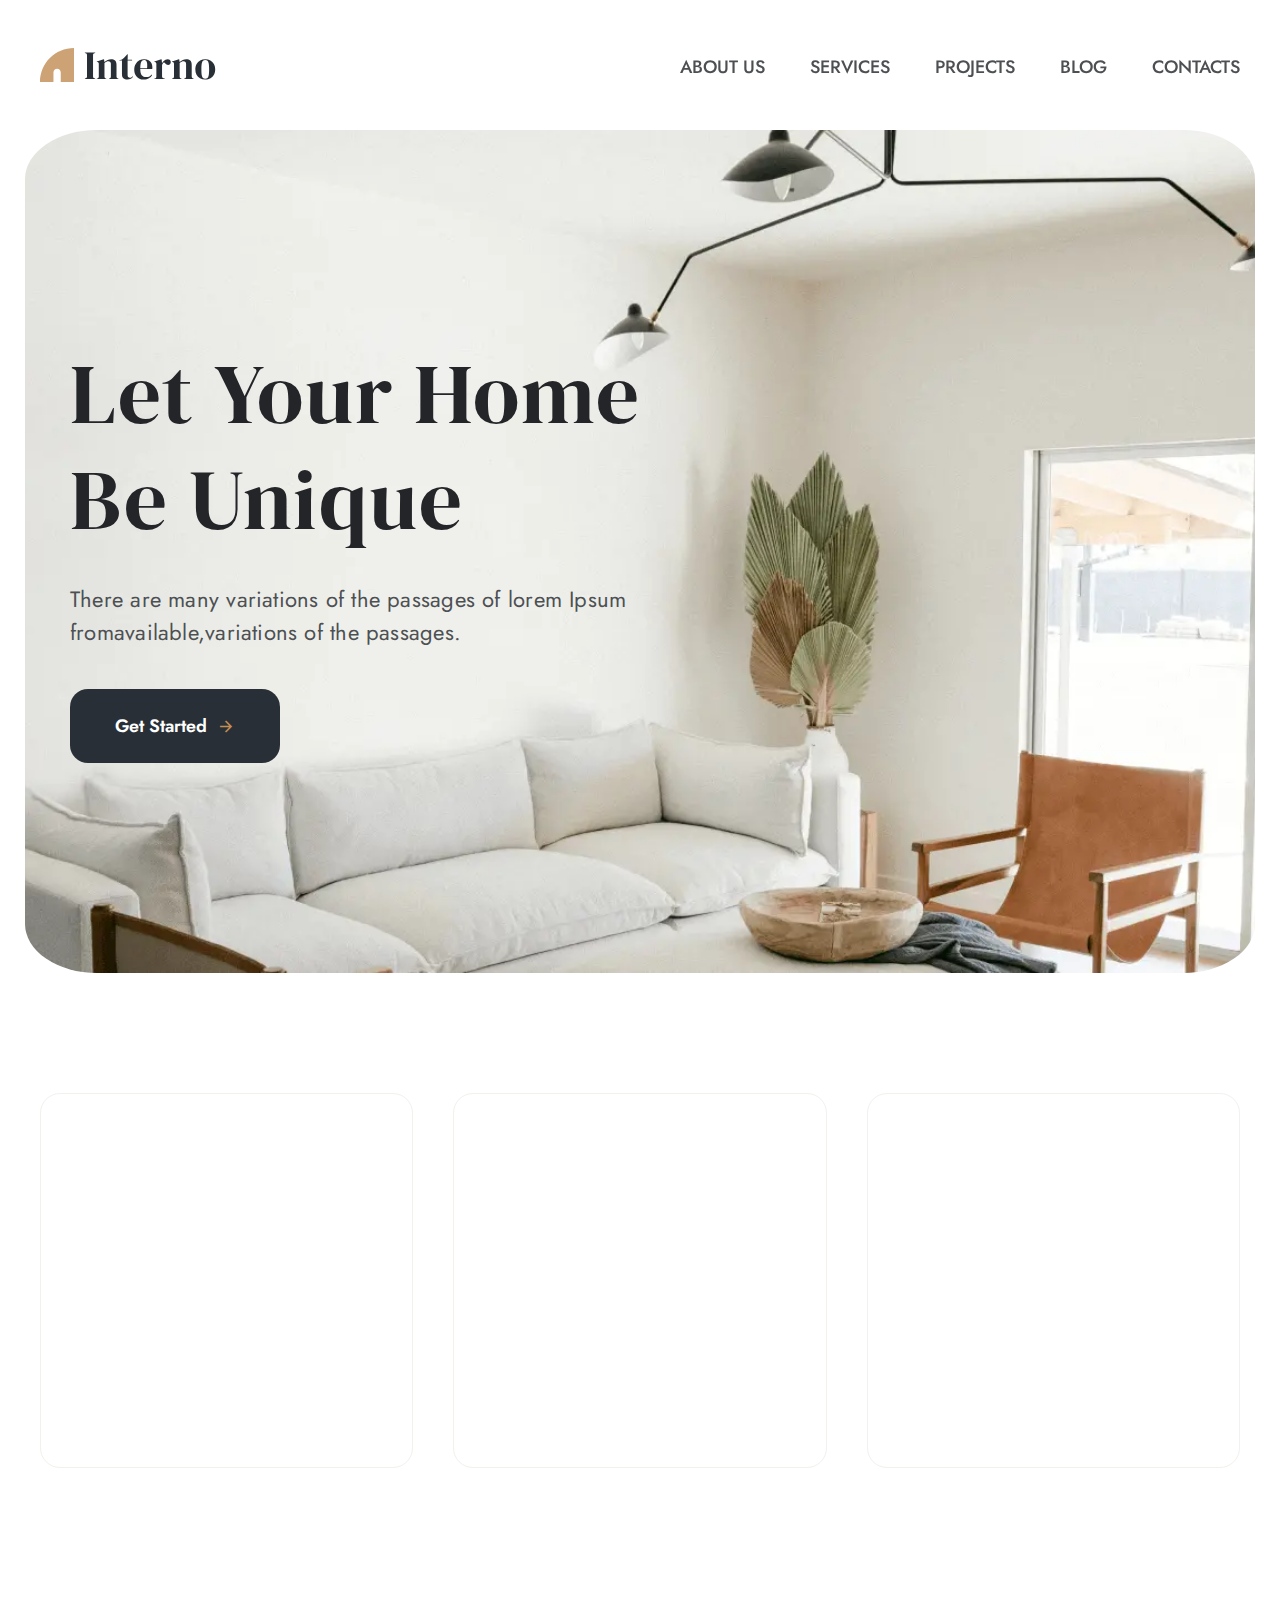
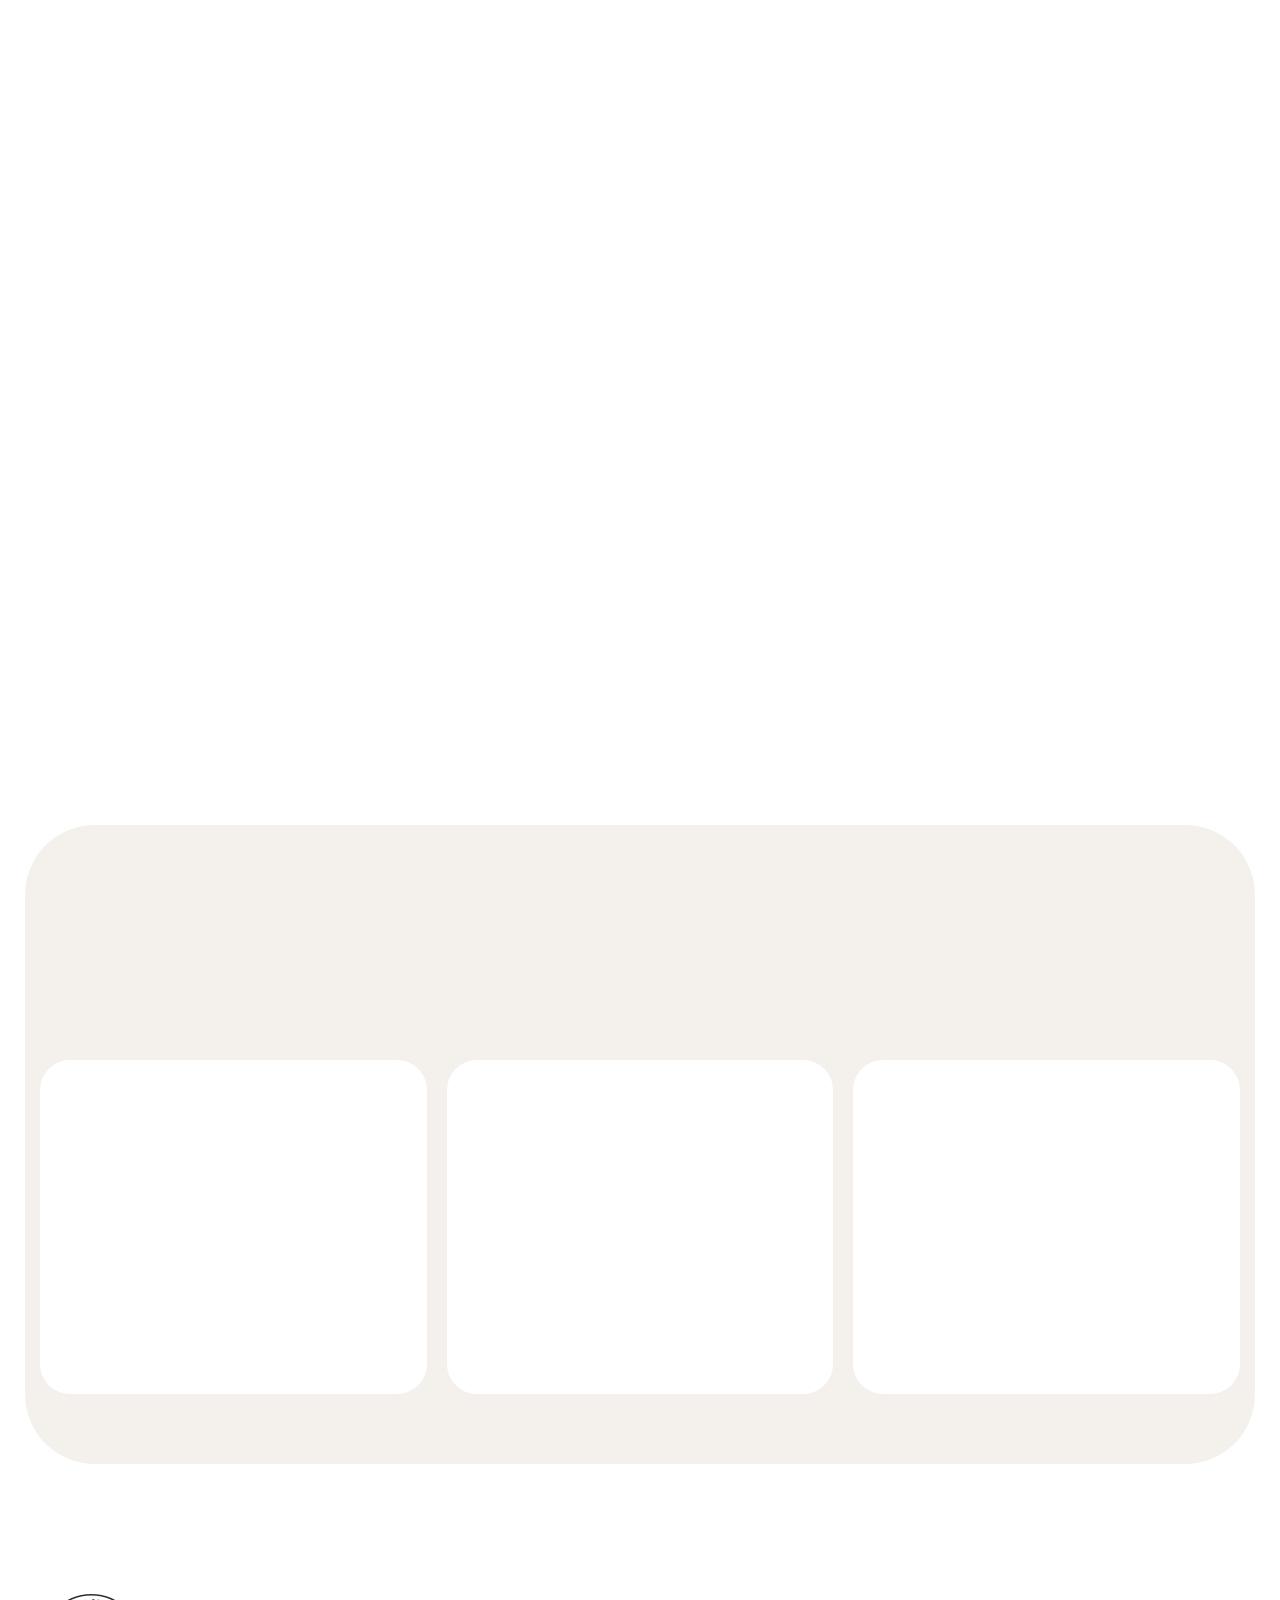
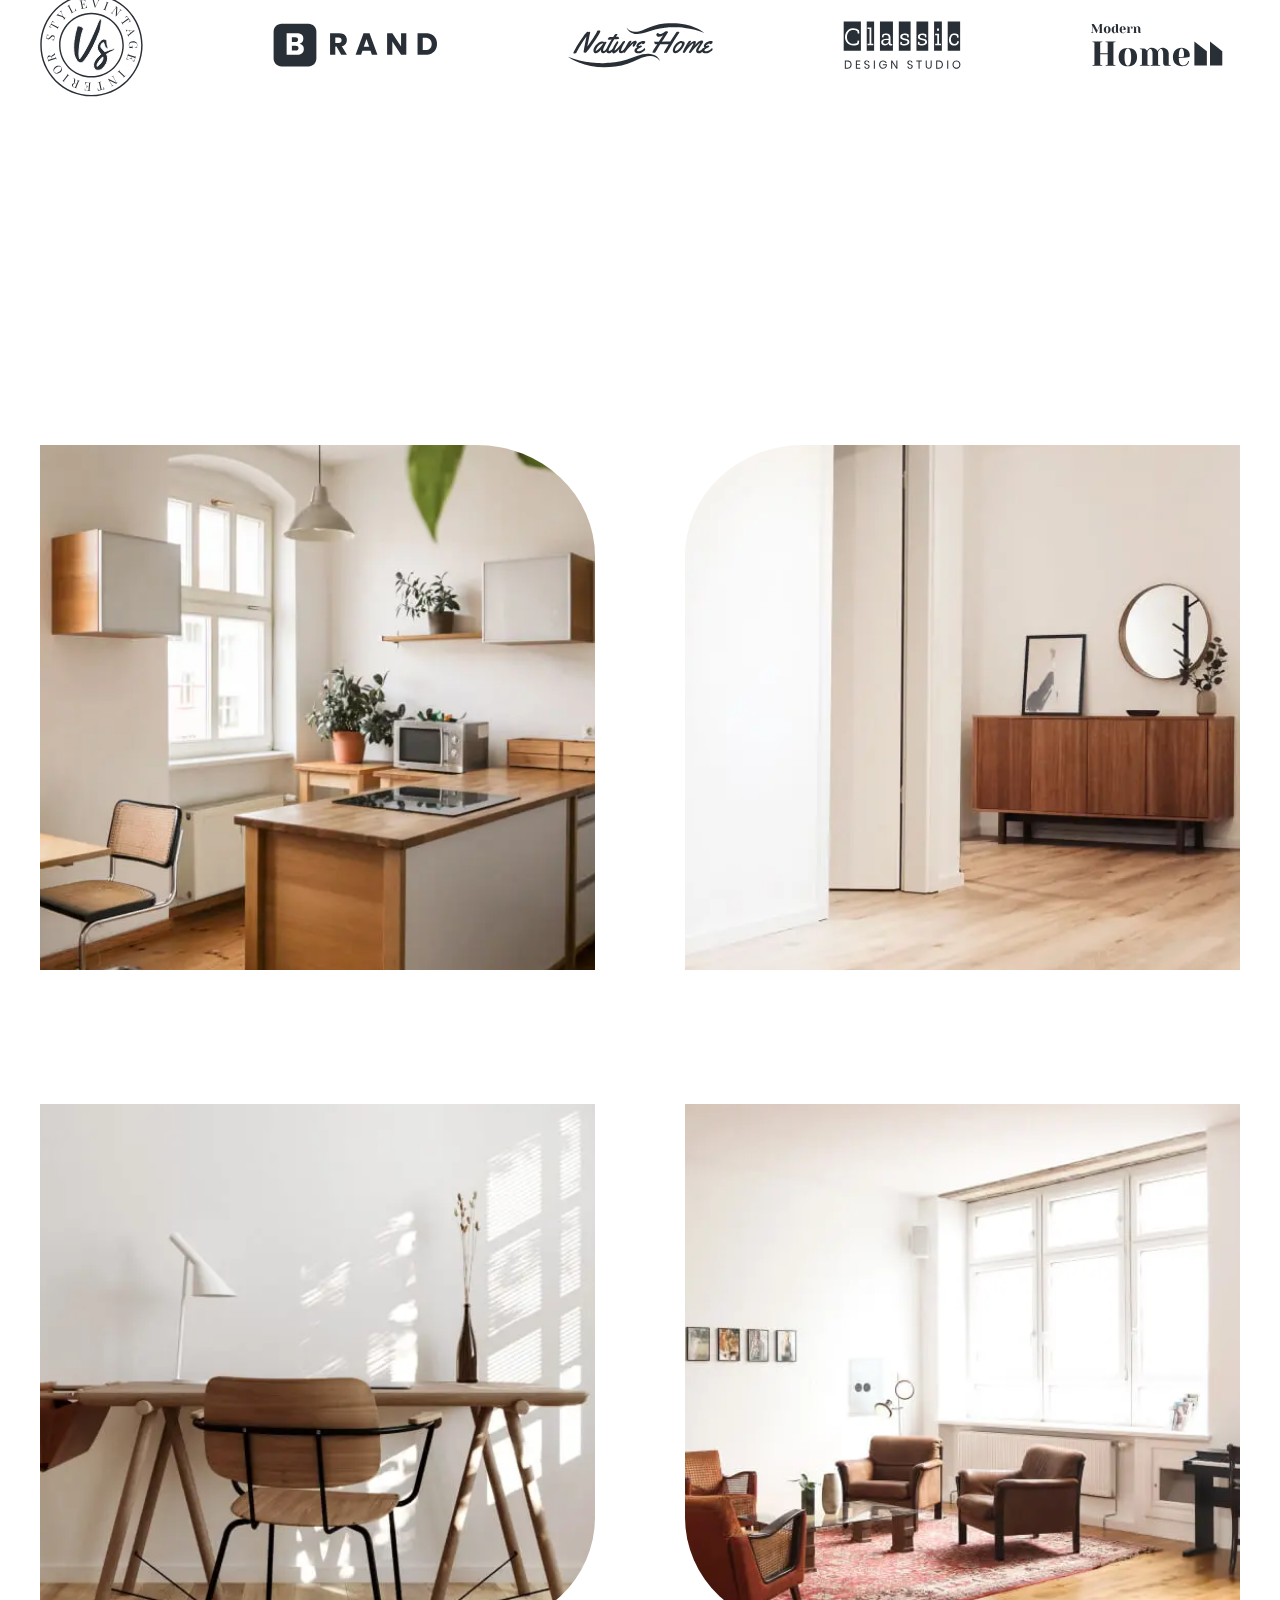
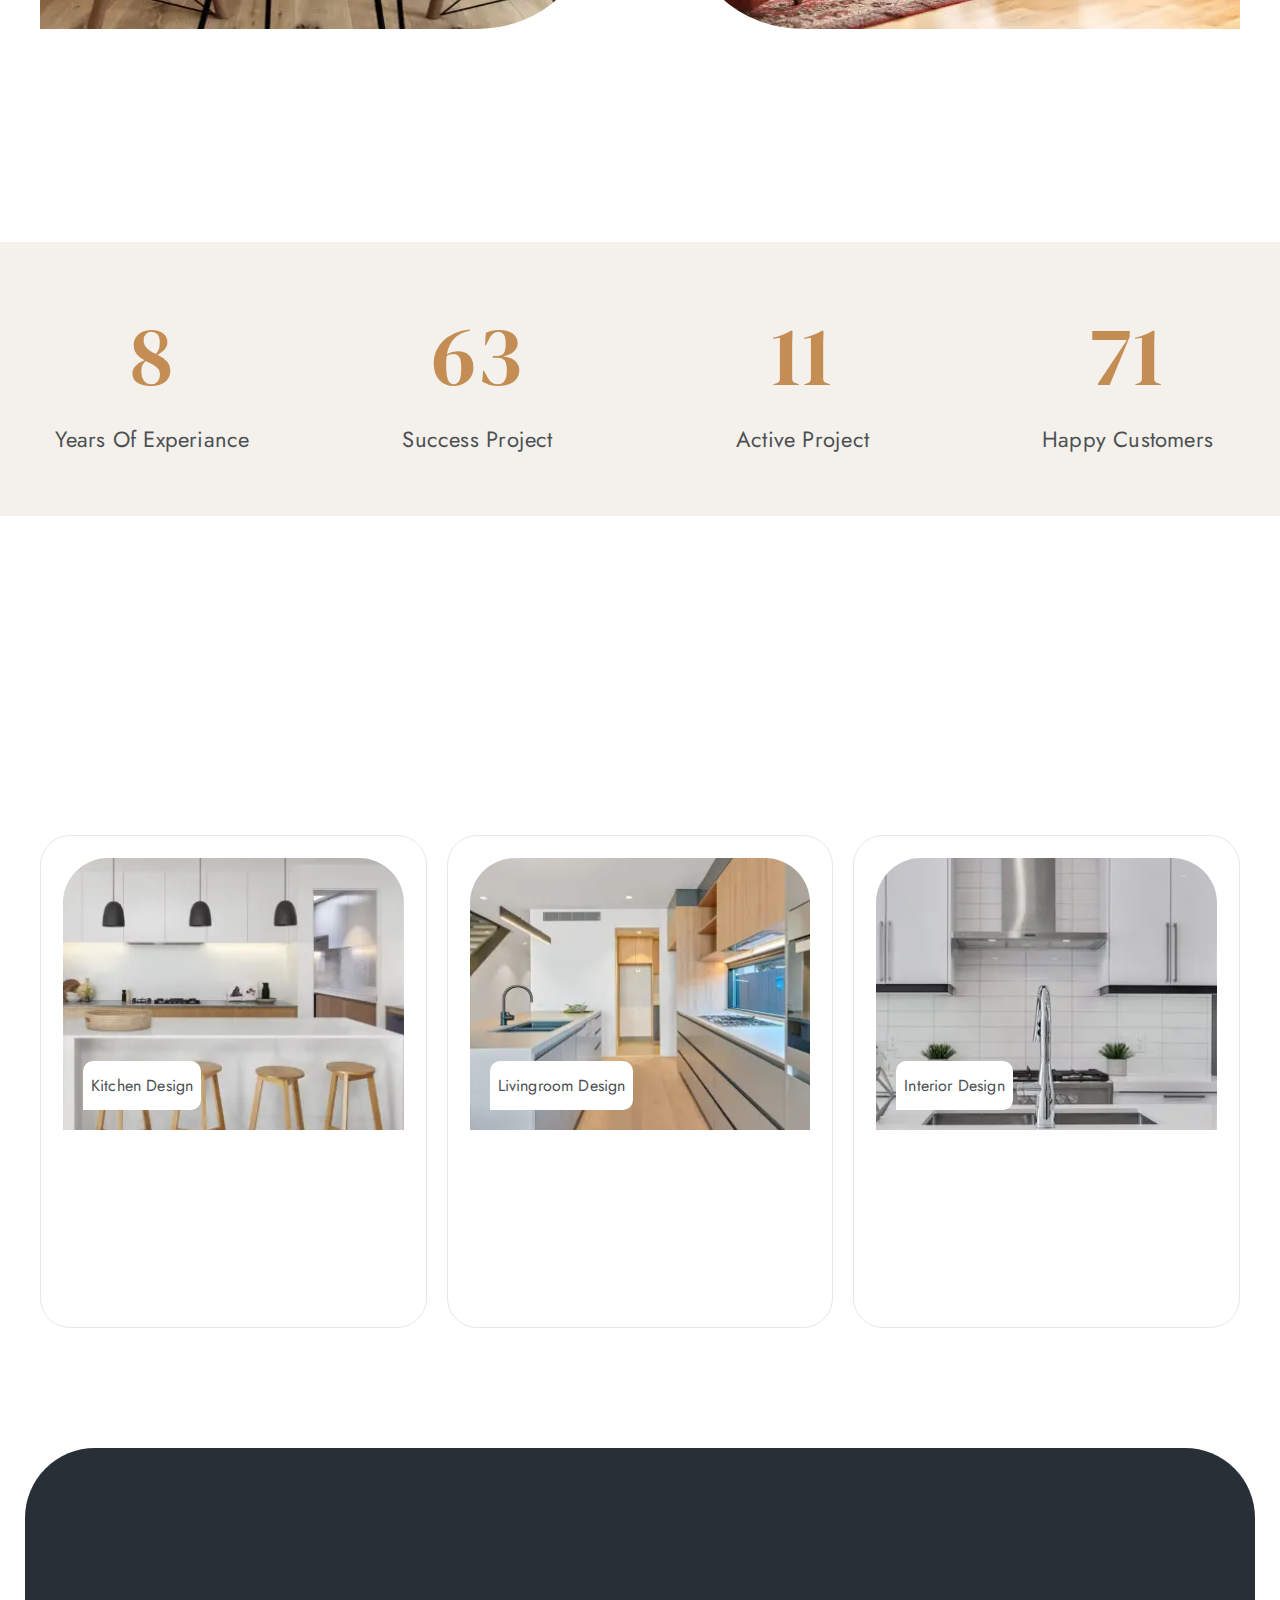
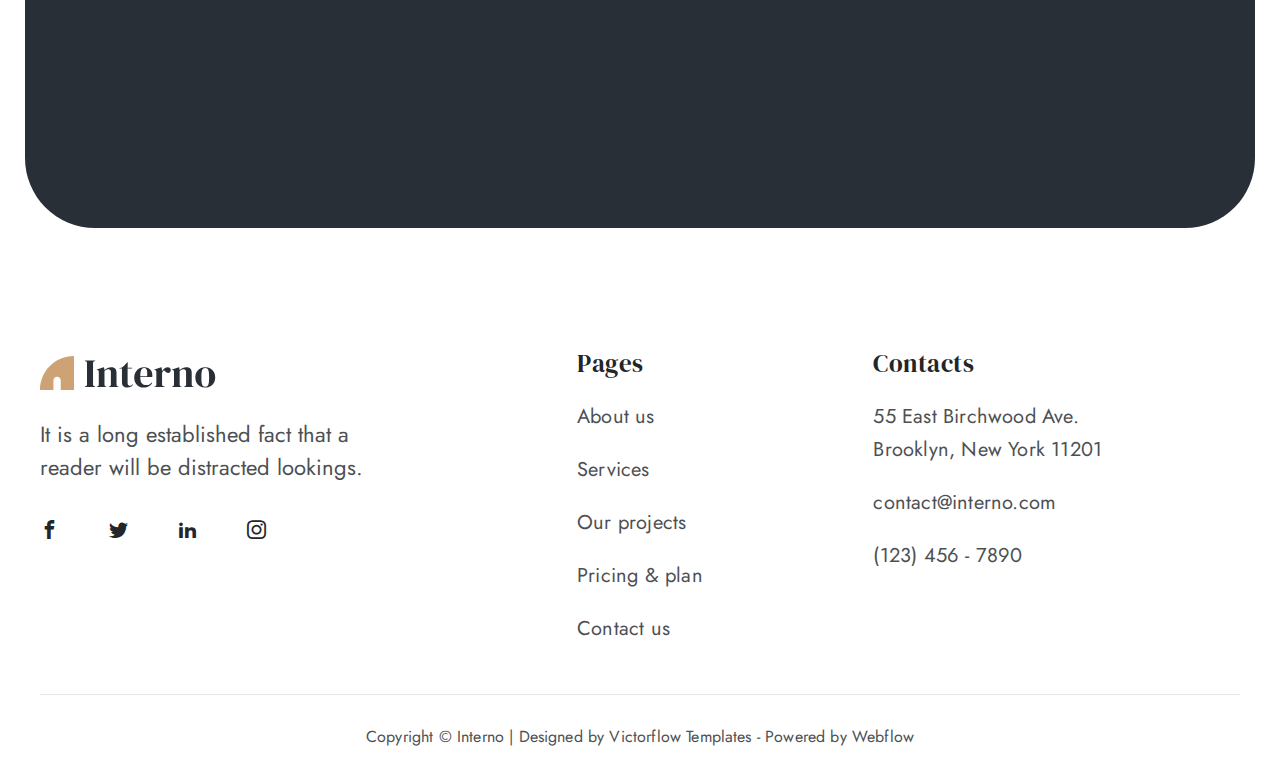
==== commit 740bc456: "Deleted preloader" ====
--- a/index.html
+++ b/index.html
@@ -483,102 +483,6 @@
 			</div>
 		</footer>
 	</div>
-	<style>
-		.lock body {
-			overflow: hidden;
-			touch-action: none;
-			overscroll-behavior: none;
-		}
-
-		.loading body {
-			opacity: 0;
-			visibility: hidden;
-		}
-
-		.loaded body {
-			transition: opacity 1s ease 0s;
-			opacity: 1;
-			visibility: visible;
-		}
-	</style>
-	<div id="fls-preloader">
-		<style>
-			* {
-				padding: 0px;
-				margin: 0px;
-				border: 0px;
-			}
-
-			*,
-			*:before,
-			*:after {
-				box-sizing: border-box;
-			}
-
-			html {
-				overflow: hidden;
-				touch-action: none;
-				overscroll-behavior: none;
-			}
-		</style>
-		<!-- Скріпт прелоадера -->
-		<script>
-			function preloader() {
-				const preloaderContainer = document.querySelector('#fls-preloader');
-				const preloaderTemplate = `
-				<div class="fls-preloader">
-					<div class="fls-preloader__body">
-						<div class="fls-preloader__inner">
-							<div class="fls-preloader__loader">
-								<div class="fls-preloader__dot"></div>
-							</div>
-							<div class="fls-preloader__loader">
-								<div class="fls-preloader__dot"></div>
-							</div>
-							<div class="fls-preloader__loader">
-								<div class="fls-preloader__dot"></div>
-							</div>
-							<div class="fls-preloader__loader">
-								<div class="fls-preloader__dot"></div>
-							</div>
-							<div class="fls-preloader__loader">
-								<div class="fls-preloader__dot"></div>
-							</div>
-							<div class="fls-preloader__loader">
-								<div class="fls-preloader__dot"></div>
-							</div>
-						</div>
-						<div class="fls-preloader__text">
-							Loading
-						</div>
-					</div>
-				</div>`;
-
-				document.querySelector('html').insertAdjacentHTML("beforeend", preloaderTemplate);
-				const preloader = document.querySelector('.fls-preloader');
-				const htmlDocument = document.documentElement;
-
-				htmlDocument.classList.add('loading');
-				htmlDocument.classList.add('lock');
-
-				window.addEventListener('load', addLoadedClass);
-
-				function addLoadedClass() {
-					htmlDocument.classList.add('loaded');
-					htmlDocument.classList.remove('lock');
-					htmlDocument.classList.remove('loading');
-
-					preloaderContainer.classList.add('fls-preloader--loaded');
-
-					setTimeout(() => {
-						preloader.remove();
-						preloaderContainer.remove();
-					}, 600);
-				}
-			}
-			preloader();
-		</script>
-	</div>
 	<script src="js/app.min.js?_v=20230905140658"></script>
 	<!-- ------------------------ -->
 	<div id="popup-video" aria-hidden="true" class="popup popup-video">
--- a/css/style.min.css
+++ b/css/style.min.css
@@ -1 +1 @@
-@import url(https://fonts.googleapis.com/css?family=Jost:regular,500,600,700&display=swap);@import url(https://fonts.googleapis.com/css?family=DM+Serif+Display:regular,italic&display=swap);@font-face{font-family:icons;font-display:swap;src:url(../fonts/icons.woff2) format("woff2"),url(../fonts/icons.woff) format("woff");font-weight:400;font-style:normal}._spoller-init .footer__title::before,[class*=_icon-]:before{font-family:icons;font-style:normal;font-weight:400;font-variant:normal;text-transform:none;line-height:1;-webkit-font-smoothing:antialiased;-moz-osx-font-smoothing:grayscale}[class*=_icon-]:before{display:block}._icon-checkmark:before{content:"\e908"}._icon-arrow:before{content:"\e902"}._icon-arrow-small:before{content:"\e903"}._icon-play:before{content:"\e901"}._icon-facebook:before{content:"\e904"}._icon-instagram:before{content:"\e905"}._icon-twitter:before{content:"\e906"}._icon-linkedin:before{content:"\e907"}:root{--primary:#c38d54;--bg-primary:#FFFFFF;--bg-secondary:#F4F0EC;--bg-dark:#292F36;--text-primary:#4D5053;--text-secondary:#232528}*{padding:0;margin:0;border:0}*,:after,:before{-webkit-box-sizing:border-box;box-sizing:border-box}:active,:focus{outline:0}a:active,a:focus{outline:0}body,html{height:100%;min-width:320px}body{color:var(--text-primary);line-height:1;font-family:Jost;font-size:1.375rem;-ms-text-size-adjust:100%;-moz-text-size-adjust:100%;-webkit-text-size-adjust:100%;-webkit-font-smoothing:antialiased;-moz-osx-font-smoothing:grayscale}button,input,textarea{font-family:Jost;font-size:inherit;line-height:inherit}button{cursor:pointer;color:inherit;background-color:transparent}a{color:inherit;text-decoration:none}summary,ul li{list-style:none}summary::-webkit-details-marker{display:none}img{vertical-align:top}h1,h2,h3,h4,h5,h6{font-weight:inherit;font-size:inherit}body{line-height:150%}.lock body{overflow:hidden;-ms-touch-action:none;touch-action:none;-ms-scroll-chaining:none;overscroll-behavior:none}.wrapper{min-height:100%;display:-webkit-box;display:-ms-flexbox;display:flex;-webkit-box-orient:vertical;-webkit-box-direction:normal;-ms-flex-direction:column;flex-direction:column;overflow:hidden}@supports (overflow:clip){.wrapper{overflow:clip}}.wrapper>main{-webkit-box-flex:1;-ms-flex:1 1 auto;flex:1 1 auto}.wrapper>*{min-width:0}[class*=__container]{max-width:76.875rem;margin:0 auto;padding:0 .9375rem}.form{max-width:50rem;display:-ms-grid;display:grid}.form__button{-ms-grid-column-align:center;justify-self:center}input[type=email],input[type=tel],input[type=text],textarea{-webkit-appearance:none;-moz-appearance:none;appearance:none}.input{border-radius:0!important;width:100%;display:block;padding:.8125rem .8125rem .8125rem 0;color:var(--text-secondary);border-bottom:.0625rem solid var(--bg-dark);letter-spacing:.01em;font-size:1.25rem}.input._form-error{border-bottom:.0625rem solid #d21d1d;color:#d21d1d}.input._form-error::-webkit-input-placeholder{color:#d21d1d}.input._form-error::-moz-placeholder{color:#d21d1d}.input._form-error:-ms-input-placeholder{color:#d21d1d}.input._form-error::-ms-input-placeholder{color:#d21d1d}.input._form-error::placeholder{color:#d21d1d}.input[placeholder]:not([data-placeholder-nohiden])::-webkit-input-placeholder{-webkit-transition:opacity .3s;transition:opacity .3s}.input[placeholder]:not([data-placeholder-nohiden])::-moz-placeholder{-moz-transition:opacity .3s;transition:opacity .3s}.input[placeholder]:not([data-placeholder-nohiden]):-ms-input-placeholder{-ms-transition:opacity .3s;transition:opacity .3s}.input[placeholder]:not([data-placeholder-nohiden])::-ms-input-placeholder{-ms-transition:opacity .3s;transition:opacity .3s}.input[placeholder]:not([data-placeholder-nohiden])::placeholder{-webkit-transition:opacity .3s;-o-transition:opacity .3s;transition:opacity .3s}.input[placeholder]:not([data-placeholder-nohiden]):focus::-webkit-input-placeholder{opacity:0}.input[placeholder]:not([data-placeholder-nohiden]):focus::-moz-placeholder{opacity:0}.input[placeholder]:not([data-placeholder-nohiden]):focus:-ms-input-placeholder{opacity:0}.input[placeholder]:not([data-placeholder-nohiden]):focus::-ms-input-placeholder{opacity:0}.input[placeholder]:not([data-placeholder-nohiden]):focus::placeholder{opacity:0}textarea.input{resize:none}body::after{content:"";background-color:rgba(0,0,0,.5);position:fixed;width:100%;height:100%;top:0;left:0;opacity:0;-webkit-transition:opacity .8s ease 0s;-o-transition:opacity .8s ease 0s;transition:opacity .8s ease 0s;pointer-events:none;z-index:149}.popup-show body::after{opacity:1}.popup{position:fixed;top:0;left:0;bottom:0;right:0;padding:30px 10px;-webkit-transition:visibility .8s ease 0s;-o-transition:visibility .8s ease 0s;transition:visibility .8s ease 0s;visibility:hidden;pointer-events:none}.popup_show{z-index:150;visibility:visible;overflow:auto;pointer-events:auto}.popup_show .popup__content{visibility:visible;-webkit-transform:scale(1);-ms-transform:scale(1);transform:scale(1)}.popup__wrapper{display:-webkit-box;display:-ms-flexbox;display:flex;-webkit-box-orient:vertical;-webkit-box-direction:normal;-ms-flex-direction:column;flex-direction:column;-webkit-box-align:center;-ms-flex-align:center;align-items:center;min-height:100%;-webkit-box-flex:1;-ms-flex:1 1 auto;flex:1 1 auto;width:100%;display:flex;-webkit-box-pack:center;-ms-flex-pack:center;justify-content:center;align-items:center}.popup__content{visibility:hidden;-webkit-transform:scale(0);-ms-transform:scale(0);transform:scale(0);-webkit-transition:-webkit-transform .3s ease 0s;transition:-webkit-transform .3s ease 0s;-o-transition:transform .3s ease 0s;transition:transform .3s ease 0s;transition:transform .3s ease 0s,-webkit-transform .3s ease 0s;width:100%;border-radius:1.25rem;border:.0625rem solid #757575;background-color:var(--bg-secondary)}.lock .popup__content{visibility:visible}.popup__top{padding:.625rem 0;display:-webkit-box;display:-ms-flexbox;display:flex;-webkit-box-pack:end;-ms-flex-pack:end;justify-content:flex-end;margin-bottom:1.875rem}.popup__close{color:#969393;font-weight:700;font-size:3.125rem;-webkit-box-flex:0;-ms-flex:0 0 3.125rem;flex:0 0 3.125rem;width:3.125rem;height:3.125rem;-webkit-transition:color .3s ease;-o-transition:color .3s ease;transition:color .3s ease}.popup-video__content{padding:0 2.5rem 3.125rem 2.5rem;max-width:50rem}.popup-video__body{display:-webkit-box;display:-ms-flexbox;display:flex;-webkit-box-orient:vertical;-webkit-box-direction:normal;-ms-flex-direction:column;flex-direction:column}.popup-video__body video{min-height:25rem}.popup-start__content{background-color:var(--bg-primary);padding:0 2.5rem 3.125rem 2.5rem;max-width:50rem}.popup-start__title{text-align:center}.popup-start__title:not(:last-child){margin-bottom:2.5rem}.popup-start__form{margin:0 auto;gap:1.875rem}.popup-start__form .form__input,.popup-start__form .form__textarea{padding-left:.625rem}.popup-confirm .popup__close{margin-right:1.875rem}.popup-confirm__content{max-width:40.625rem}.popup-confirm__body{padding:0 5.625rem 3.125rem 5.625rem;text-align:center}.popup-confirm__title:not(:last-child){margin-bottom:2.5rem}[class*=-ibg]{position:relative}[class*=-ibg] img{position:absolute;width:100%;height:100%;top:0;left:0;-o-object-fit:cover;object-fit:cover}[class*=-ibg_contain] img{-o-object-fit:contain;object-fit:contain}.button{display:-webkit-inline-box;display:-ms-inline-flexbox;display:inline-flex;-webkit-box-pack:center;-ms-flex-pack:center;justify-content:center;-webkit-box-align:center;-ms-flex-align:center;align-items:center;-webkit-box-orient:horizontal;-webkit-box-direction:reverse;-ms-flex-direction:row-reverse;flex-direction:row-reverse;gap:.625rem;text-align:center;font-weight:600;font-size:1.125rem;line-height:125%;color:var(--bg-primary);text-transform:capitalize;padding:1.625rem 2.8125rem;border-radius:1.125rem;-webkit-transition:background-color .3s ease 0s;-o-transition:background-color .3s ease 0s;transition:background-color .3s ease 0s}.button_dark{background-color:var(--bg-dark)}.button_dark::before{color:var(--primary)}.button_light{background-color:var(--primary)}.button_light::before{color:var(--bg-dark)}.arrow-button{width:3.25rem;height:3.25rem;display:-webkit-inline-box;display:-ms-inline-flexbox;display:inline-flex;-webkit-box-pack:center;-ms-flex-pack:center;justify-content:center;-webkit-box-align:center;-ms-flex-align:center;align-items:center;font-size:.875rem;border-radius:50%;-webkit-transition:all .3s ease 0s;-o-transition:all .3s ease 0s;transition:all .3s ease 0s}.arrow-button_solid{background-color:var(--bg-secondary)}.arrow-button_border{background-color:var(--bg-primary);border:.0625rem solid var(--primary)}.text{line-height:150%;letter-spacing:.01em}.text p:not(:last-child){margin-bottom:.3125rem}.title{font-family:"DM Serif Display";line-height:125%;color:var(--text-secondary);text-transform:capitalize;letter-spacing:.02em}.content-block_light{background-color:var(--bg-dark);color:var(--bg-primary);text-align:center}.content-block_light .content-block__title{color:var(--bg-primary)}.header-block{display:-webkit-box;display:-ms-flexbox;display:flex;-webkit-box-orient:vertical;-webkit-box-direction:normal;-ms-flex-direction:column;flex-direction:column;-webkit-box-align:center;-ms-flex-align:center;align-items:center;text-align:center;gap:1.25rem}.header-block__text{max-width:50rem}.service-item{display:-webkit-box;display:-ms-flexbox;display:flex;-webkit-box-orient:vertical;-webkit-box-direction:normal;-ms-flex-direction:column;flex-direction:column;-webkit-box-align:center;-ms-flex-align:center;align-items:center;text-align:center;gap:1.25rem;border:.0625rem solid var(--bg-secondary);border-radius:1.25rem}.service-item__title a{-webkit-transition:color .3s ease;-o-transition:color .3s ease;transition:color .3s ease}.service-item__text{-webkit-box-flex:1;-ms-flex:1 1 auto;flex:1 1 auto}.service-item__text:not(:last-child){margin-bottom:1.875rem}.service-item__link{display:-webkit-inline-box;display:-ms-inline-flexbox;display:inline-flex;-webkit-box-orient:horizontal;-webkit-box-direction:reverse;-ms-flex-direction:row-reverse;flex-direction:row-reverse;-webkit-box-align:center;-ms-flex-align:center;align-items:center;gap:.75rem;font-weight:600;font-size:1.125rem;text-transform:capitalize;letter-spacing:.02em;line-height:125%;-webkit-transition:color .3s ease;-o-transition:color .3s ease;transition:color .3s ease}.service-item__link::before{color:var(--primary)}.about-item{display:-webkit-box;display:-ms-flexbox;display:flex;row-gap:1.875rem}.about-item__image-ibg{-webkit-box-flex:0;-ms-flex:0 0 50%;flex:0 0 50%;padding-bottom:31%;overflow:hidden;border-radius:3.75rem}.about-item__image-ibg img{-webkit-transform:scale(1.02);-ms-transform:scale(1.02);transform:scale(1.02)}.banner-block__container{max-width:37.5rem;text-align:center;padding:2.5rem 5.625rem;border-radius:2.3125rem 2.3125rem 0 0;background-color:var(--bg-primary)}.banner-block__breadcrumbs{display:-webkit-inline-box;display:-ms-inline-flexbox;display:inline-flex;-webkit-box-align:center;-ms-flex-align:center;align-items:center;gap:.3125rem}.banner-block__breadcrumbs a{-webkit-transition:color .3s ease;-o-transition:color .3s ease;transition:color .3s ease}.banner-block__link{display:-webkit-inline-box;display:-ms-inline-flexbox;display:inline-flex;gap:.3125rem;font-size:1.25rem;letter-spacing:.01em}.banner-block__link_current{color:var(--text-secondary)}.banner-block__link:not(:last-child)::after{content:"/"}.item-article{padding:1.375rem;border-radius:1.875rem;border:.0625rem solid #e7e7e7;display:-ms-grid;display:grid;-ms-grid-rows:auto 1fr auto;grid-template-rows:auto 1fr auto;gap:1.25rem;-webkit-transition:all .3s ease;-o-transition:all .3s ease;transition:all .3s ease}.item-article__image-ibg{position:relative;overflow:hidden;border-radius:2.8125rem 2.8125rem 0 0;padding-bottom:80%}.item-article__image-ibg img{-webkit-transform:scale(1.01);-ms-transform:scale(1.01);transform:scale(1.01)}.item-article__label{position:absolute;bottom:1.25rem;left:1.25rem;background-color:var(--bg-primary);padding:.5rem;border-radius:.625rem .625rem .625rem 0;font-size:1rem;letter-spacing:.01em;text-transform:capitalize}.item-article__title a{-webkit-transition:color .3s ease;-o-transition:color .3s ease;transition:color .3s ease}.item-article__title:not(:last-child){margin-bottom:1.25rem}.item-article__info{display:-webkit-box;display:-ms-flexbox;display:flex;-webkit-box-align:center;-ms-flex-align:center;align-items:center;-webkit-box-pack:justify;-ms-flex-pack:justify;justify-content:space-between;gap:1.25rem}.item-article__date{font-size:1rem;letter-spacing:.01em;text-transform:capitalize}.item-article__link{-webkit-box-flex:0;-ms-flex:0 0 3.25rem;flex:0 0 3.25rem}.item-project{display:-ms-grid;display:grid;gap:1.5rem}.item-project__image{overflow:hidden}.item-project__image img{-webkit-transform:scale(1.03);-ms-transform:scale(1.03);transform:scale(1.03);max-width:100%}.item-project__body{display:-webkit-box;display:-ms-flexbox;display:flex;-webkit-box-align:center;-ms-flex-align:center;align-items:center;-webkit-box-pack:justify;-ms-flex-pack:justify;justify-content:space-between;gap:1.875rem}.item-project__title a{-webkit-transition:color .3s ease;-o-transition:color .3s ease;transition:color .3s ease}.item-project__title:not(:last-child){margin-bottom:.3125rem}.social{display:-webkit-inline-box;display:-ms-inline-flexbox;display:inline-flex;-webkit-box-align:center;-ms-flex-align:center;align-items:center;-ms-flex-wrap:wrap;flex-wrap:wrap;row-gap:.3125rem}.social__link{font-size:1.1875rem;color:var(--text-secondary);-webkit-transition:color .3s ease;-o-transition:color .3s ease;transition:color .3s ease}.item-member{display:-ms-grid;display:grid;overflow:hidden;border-radius:2.5rem}.item-member__image{overflow:hidden;border-radius:2.5rem}.item-member__image img{width:100%;-webkit-transform:scale(1.02);-ms-transform:scale(1.02);transform:scale(1.02)}.item-member__body{display:-webkit-box;display:-ms-flexbox;display:flex;-webkit-box-orient:vertical;-webkit-box-direction:normal;-ms-flex-direction:column;flex-direction:column;gap:1.25rem;text-align:center;-webkit-box-align:center;-ms-flex-align:center;align-items:center;padding:1.25rem;font-size:1.125rem;letter-spacing:.01em}.item-member__name:not(:last-child){margin-bottom:.625rem}.item-member__social{-webkit-column-gap:1.25rem;-moz-column-gap:1.25rem;column-gap:1.25rem;row-gap:.3125rem}.item-member__link{display:inline-block;-webkit-transition:-webkit-text-decoration .3s ease;transition:-webkit-text-decoration .3s ease;-o-transition:text-decoration .3s ease;transition:text-decoration .3s ease;transition:text-decoration .3s ease,-webkit-text-decoration .3s ease}.item-member__link:not(:last-child){margin-bottom:.3125rem}.tag{display:inline-block;text-align:center;font-size:1.125rem;color:var(--text-secondary);text-transform:capitalize;padding:.5625rem 1.875rem;border-radius:.625rem;background-color:var(--bg-secondary)}.tag_current{color:var(--bg-primary);background-color:var(--bg-dark)}.animation{opacity:0;-webkit-transition:all .5s ease;-o-transition:all .5s ease;transition:all .5s ease}.animation._active{-webkit-transition:all .9s ease;-o-transition:all .9s ease;transition:all .9s ease;opacity:1;-webkit-transform:translate(0,0);-ms-transform:translate(0,0);transform:translate(0,0)}.animation_left{-webkit-transform:translate(-25%,0);-ms-transform:translate(-25%,0);transform:translate(-25%,0)}.animation_right{-webkit-transform:translate(25%,0);-ms-transform:translate(25%,0);transform:translate(25%,0)}.animation_down{-webkit-transform:translate(0,25%);-ms-transform:translate(0,25%);transform:translate(0,25%)}@-webkit-keyframes pulseButton{0%{-webkit-transform:scale(1) translate(-50%,-50%);transform:scale(1) translate(-50%,-50%)}25%{-webkit-transform:scale(1.03) translate(-50%,-50%);transform:scale(1.03) translate(-50%,-50%)}50%{-webkit-transform:scale(1) translate(-50%,-50%);transform:scale(1) translate(-50%,-50%)}75%{-webkit-transform:scale(1.03) translate(-50%,-50%);transform:scale(1.03) translate(-50%,-50%)}100%{-webkit-transform:scale(1) translate(-50%,-50%);transform:scale(1) translate(-50%,-50%)}}@keyframes pulseButton{0%{-webkit-transform:scale(1) translate(-50%,-50%);transform:scale(1) translate(-50%,-50%)}25%{-webkit-transform:scale(1.03) translate(-50%,-50%);transform:scale(1.03) translate(-50%,-50%)}50%{-webkit-transform:scale(1) translate(-50%,-50%);transform:scale(1) translate(-50%,-50%)}75%{-webkit-transform:scale(1.03) translate(-50%,-50%);transform:scale(1.03) translate(-50%,-50%)}100%{-webkit-transform:scale(1) translate(-50%,-50%);transform:scale(1) translate(-50%,-50%)}}@-webkit-keyframes pulseLabel{0%{-webkit-transform:scale(1) translate(-50%,50%);transform:scale(1) translate(-50%,50%)}25%{-webkit-transform:scale(1.015) translate(-50%,50%);transform:scale(1.015) translate(-50%,50%)}50%{-webkit-transform:scale(1) translate(-50%,50%);transform:scale(1) translate(-50%,50%)}75%{-webkit-transform:scale(1.015) translate(-50%,50%);transform:scale(1.015) translate(-50%,50%)}100%{-webkit-transform:scale(1) translate(-50%,50%);transform:scale(1) translate(-50%,50%)}}@keyframes pulseLabel{0%{-webkit-transform:scale(1) translate(-50%,50%);transform:scale(1) translate(-50%,50%)}25%{-webkit-transform:scale(1.015) translate(-50%,50%);transform:scale(1.015) translate(-50%,50%)}50%{-webkit-transform:scale(1) translate(-50%,50%);transform:scale(1) translate(-50%,50%)}75%{-webkit-transform:scale(1.015) translate(-50%,50%);transform:scale(1.015) translate(-50%,50%)}100%{-webkit-transform:scale(1) translate(-50%,50%);transform:scale(1) translate(-50%,50%)}}@-webkit-keyframes spinLeft{from{-webkit-transform:rotate(0);transform:rotate(0)}to{-webkit-transform:rotate(720deg);transform:rotate(720deg)}}@keyframes spinLeft{from{-webkit-transform:rotate(0);transform:rotate(0)}to{-webkit-transform:rotate(720deg);transform:rotate(720deg)}}@-webkit-keyframes spinRight{from{-webkit-transform:rotate(360deg);transform:rotate(360deg)}to{-webkit-transform:rotate(0);transform:rotate(0)}}@keyframes spinRight{from{-webkit-transform:rotate(360deg);transform:rotate(360deg)}to{-webkit-transform:rotate(0);transform:rotate(0)}}.header{position:fixed;width:100%;top:0;left:0;z-index:50;-webkit-transition:all .3s ease 0s;-o-transition:all .3s ease 0s;transition:all .3s ease 0s}.header._header-scroll{background-color:var(--bg-primary);border:.0625rem solid var(--bg-secondary)}.header__container{display:-webkit-box;display:-ms-flexbox;display:flex;-webkit-box-align:center;-ms-flex-align:center;align-items:center;-webkit-box-pack:justify;-ms-flex-pack:justify;justify-content:space-between;gap:2.5rem}.header__logo{position:relative;z-index:5}.menu__link{font-size:1.125rem;line-height:125%;text-transform:uppercase;font-weight:500;-webkit-transition:color .3s ease;-o-transition:color .3s ease;transition:color .3s ease}.menu__link_current{color:var(--primary)}.icon-menu{display:none}.no-webp .hero__container{background:url(../img/homepage/banner.png) center/cover no-repeat}.hero__container{position:relative;border-radius:5.8333333333%;overflow:hidden}.hero__content{position:relative;z-index:5;margin-left:1.875rem;max-width:36.25rem}.hero__content .content-block__text._active{-webkit-transition-delay:.3s;-o-transition-delay:.3s;transition-delay:.3s}.hero__content .content-block__button{-webkit-transition-delay:.6s;-o-transition-delay:.6s;transition-delay:.6s}.services-block__container{display:-ms-grid;display:grid;grid-template-columns:repeat(auto-fit,minmax(18.125rem,1fr))}.services-block__item{padding:4.6875rem 1.875rem}.about-block__image-ibg{-webkit-box-flex:0;-ms-flex:0 0 55%;flex:0 0 55%;padding-bottom:58.5%;border-radius:0 46.9696969697% 0 15.1515151515%}.about-block__image-ibg._active{-webkit-transition-delay:.3s;-o-transition-delay:.3s;transition-delay:.3s}.call-about{display:-webkit-box;display:-ms-flexbox;display:flex;-webkit-box-align:center;-ms-flex-align:center;align-items:center;gap:.9375rem}.call-about__icon{-webkit-box-flex:0;-ms-flex:0 0 5.75rem;flex:0 0 5.75rem;width:5.75rem;height:5.75rem;display:-webkit-inline-box;display:-ms-inline-flexbox;display:inline-flex;-webkit-box-pack:center;-ms-flex-pack:center;justify-content:center;-webkit-box-align:center;-ms-flex-align:center;align-items:center;border-radius:50%;background-color:var(--bg-secondary)}.call-about__number{font-weight:700;font-size:1.5rem;letter-spacing:.01em;-webkit-transition:-webkit-text-decoration .3s ease;transition:-webkit-text-decoration .3s ease;-o-transition:text-decoration .3s ease;transition:text-decoration .3s ease;transition:text-decoration .3s ease,-webkit-text-decoration .3s ease}.testimonials__container{display:-webkit-box;display:-ms-flexbox;display:flex;-webkit-box-orient:vertical;-webkit-box-direction:normal;-ms-flex-direction:column;flex-direction:column;background-color:var(--bg-secondary);border-radius:4.375rem}.testimonials__title{-ms-flex-item-align:center;-ms-grid-row-align:center;align-self:center;text-align:center}.testimonials__items{display:-ms-grid;display:grid;grid-template-columns:repeat(auto-fit,minmax(21.25rem,1fr));gap:1.25rem}.item-testimonial{display:-ms-grid;display:grid;-ms-grid-rows:auto 1fr;grid-template-rows:auto 1fr;gap:1.5625rem;padding:3.125rem 2.1875rem;border-radius:1.875rem;background-color:var(--bg-primary)}.client-testimonial{display:-webkit-box;display:-ms-flexbox;display:flex;-webkit-box-align:center;-ms-flex-align:center;align-items:center;gap:1.5625rem}.client-testimonial__avatar{-webkit-box-flex:0;-ms-flex:0 0 4.8125rem;flex:0 0 4.8125rem;overflow:hidden;border-radius:50%}.client-testimonial__avatar img{width:4.8125rem;height:4.8125rem}.client-testimonial__body{-webkit-box-flex:1;-ms-flex:1 1 auto;flex:1 1 auto}.client-testimonial__name:not(:last-child){margin-bottom:.625rem}.client-testimonial__city{font-size:1.125rem;line-height:150%;letter-spacing:.01em}.clients__slider{pointer-events:none}.clients__slider .clients__wrapper{-webkit-transition-timing-function:linear;-o-transition-timing-function:linear;transition-timing-function:linear}.clients__wrapper{display:-webkit-box;display:-ms-flexbox;display:flex}.clients__slide{display:-webkit-box;display:-ms-flexbox;display:flex;-webkit-box-pack:center;-ms-flex-pack:center;justify-content:center;-webkit-box-align:center;-ms-flex-align:center;align-items:center}.projects-block__items{display:-ms-grid;display:grid;-ms-grid-columns:(1fr)[2];grid-template-columns:repeat(2,1fr);row-gap:2.5rem}.projects-block__item .item-project__image{-webkit-transition:-webkit-transform .3s ease;transition:-webkit-transform .3s ease;-o-transition:transform .3s ease;transition:transform .3s ease;transition:transform .3s ease,-webkit-transform .3s ease}.projects-block__image_1{border-radius:0 21.2389380531% 0 0}.projects-block__image_2{border-radius:21.2389380531% 0 0 0}.projects-block__image_3{border-radius:0 0 21.2389380531% 0}.projects-block__image_4{border-radius:0 0 0 21.2389380531%}.articles__items{display:-ms-grid;display:grid;grid-template-columns:repeat(auto-fit,minmax(17.5rem,1fr));gap:1.25rem}.counter{background-color:var(--bg-secondary)}.counter__container{display:-ms-grid;display:grid;-ms-grid-columns:(1fr)[4];grid-template-columns:repeat(4,1fr);text-align:center;row-gap:1.25rem}.counter__item{display:-webkit-box;display:-ms-flexbox;display:flex;-webkit-box-orient:vertical;-webkit-box-direction:normal;-ms-flex-direction:column;flex-direction:column;gap:.9375rem}.counter__number{color:var(--primary)}.counter__text{-webkit-box-flex:1;-ms-flex:1 1 auto;flex:1 1 auto;text-transform:capitalize}.join__container{background-color:var(--bg-dark);display:-webkit-box;display:-ms-flexbox;display:flex;-webkit-box-orient:vertical;-webkit-box-direction:normal;-ms-flex-direction:column;flex-direction:column;-webkit-box-align:center;-ms-flex-align:center;align-items:center;border-radius:4.375rem}.join__content{max-width:37.5rem}.quote-block__container{display:-webkit-box;display:-ms-flexbox;display:flex;-webkit-box-pack:center;-ms-flex-pack:center;justify-content:center}.quote-block__quote{padding:2.5rem;max-width:46.875rem;display:-webkit-box;display:-ms-flexbox;display:flex;-webkit-box-orient:vertical;-webkit-box-direction:normal;-ms-flex-direction:column;flex-direction:column;-webkit-box-align:center;-ms-flex-align:center;align-items:center;text-align:center;border:.25rem solid var(--bg-secondary);border-radius:2.5rem}.quote-block__icon{font-family:"DM Serif Display";font-style:italic;line-height:100%;color:var(--text-secondary)}.quote-block__text{font-family:"DM Serif Display";font-style:italic;line-height:125%;letter-spacing:.02em;color:var(--text-secondary)}.quote-block__author{display:-webkit-inline-box;display:-ms-inline-flexbox;display:inline-flex;-webkit-box-align:center;-ms-flex-align:center;align-items:center;gap:.625rem;letter-spacing:.01em;text-transform:uppercase}.quote-block__author::after,.quote-block__author::before{content:"-"}.items-about__item .about-item__image-ibg._active{-webkit-transition-delay:.2s;-o-transition-delay:.2s;transition-delay:.2s}.members{background-color:var(--bg-secondary)}.members__header{display:-webkit-box;display:-ms-flexbox;display:flex;-webkit-box-align:center;-ms-flex-align:center;align-items:center;-webkit-box-pack:justify;-ms-flex-pack:justify;justify-content:space-between;gap:1.25rem}.members__nav{display:-webkit-box;display:-ms-flexbox;display:flex;-webkit-box-align:center;-ms-flex-align:center;align-items:center;-webkit-box-pack:center;-ms-flex-pack:center;justify-content:center;gap:1.875rem}.members__button{-webkit-box-flex:0;-ms-flex:0 0 3.25rem;flex:0 0 3.25rem}.members__button.swiper-button-disabled{pointer-events:none;opacity:.4}.members__button_prev::before{-webkit-transform:rotate(180deg);-ms-transform:rotate(180deg);transform:rotate(180deg)}.members__items{display:-webkit-box;display:-ms-flexbox;display:flex}.members__item{position:relative;cursor:pointer}.contact-about__container{display:-webkit-box;display:-ms-flexbox;display:flex;-webkit-box-pack:center;-ms-flex-pack:center;justify-content:center}.contact-about__body{max-width:50rem}.contact-about__title{text-align:center}.items-block-services__nav{display:-webkit-box;display:-ms-flexbox;display:flex;-webkit-box-align:center;-ms-flex-align:center;align-items:center;-webkit-box-pack:center;-ms-flex-pack:center;justify-content:center;gap:1.875rem}.items-block-services__button{-webkit-box-flex:0;-ms-flex:0 0 3.25rem;flex:0 0 3.25rem}.items-block-services__button.swiper-button-disabled{pointer-events:none;opacity:.4}.items-block-services__button_prev::before{-webkit-transform:rotate(180deg);-ms-transform:rotate(180deg);transform:rotate(180deg)}.items-block-services__item{padding:3.125rem 1.5625rem;-webkit-transition:background-color .4s ease;-o-transition:background-color .4s ease;transition:background-color .4s ease}.work-services__container{background-color:var(--bg-secondary);border-radius:4.375rem;display:-webkit-box;display:-ms-flexbox;display:flex;-webkit-box-orient:vertical;-webkit-box-direction:normal;-ms-flex-direction:column;flex-direction:column;-webkit-box-align:center;-ms-flex-align:center;align-items:center}.work-services__items{max-width:56.25rem}.item-work-services{display:-webkit-box;display:-ms-flexbox;display:flex;-webkit-box-align:center;-ms-flex-align:center;align-items:center}.item-work-services__image{overflow:hidden;border-radius:0 7.5rem 0 20rem}.item-work-services__image._active{-webkit-transition-delay:.2s;-o-transition-delay:.2s;transition-delay:.2s}.item-work-services__image img{-webkit-transform:scale(1.02);-ms-transform:scale(1.02);transform:scale(1.02);max-width:100%}.item-work-services__content{display:-ms-grid;display:grid}.item-work-services__top{display:-webkit-box;display:-ms-flexbox;display:flex;-webkit-box-align:center;-ms-flex-align:center;align-items:center;-webkit-box-pack:justify;-ms-flex-pack:justify;justify-content:space-between;gap:1.875rem;color:var(--primary)}.item-work-services__top:not(:last-child){margin-bottom:1.25rem}.item-work-services__icon{width:5.375rem;height:5.375rem;-webkit-box-flex:0;-ms-flex:0 0 5.375rem;flex:0 0 5.375rem}.item-work-services__number{font-family:"DM Serif Display";line-height:125%}.item-work-services__title:not(:last-child){margin-bottom:.625rem}.hero-service__container{display:-webkit-box;display:-ms-flexbox;display:flex}.hero-service__title{-webkit-box-flex:0;-ms-flex:0 0 41.6666666667%;flex:0 0 41.6666666667%}.hero-service__subtitle{color:var(--primary);letter-spacing:.01em}.hero-service__text p:not(:last-child){margin-bottom:.9375rem}.features-service__container{display:-webkit-box;display:-ms-flexbox;display:flex;-webkit-box-orient:vertical;-webkit-box-direction:normal;-ms-flex-direction:column;flex-direction:column}.features-service__content{display:-ms-grid;display:grid;-ms-grid-columns:1fr auto 1fr;grid-template-columns:1fr auto 1fr;-webkit-box-pack:center;-ms-flex-pack:center;justify-content:center}.features-service__title:not(:last-child){margin-bottom:1.5625rem}.features-service__item{letter-spacing:.01em;list-style-position:inside}.features-service__item:not(:last-child){margin-bottom:1.5625rem}.features-service__item::marker{font-weight:600;color:var(--primary)}.features-service__divider{-ms-flex-item-align:center;-ms-grid-row-align:center;align-self:center;height:15.625rem;width:.0625rem;background-color:rgba(98,98,98,.7411764706)}.video-block{position:relative}.video-block__image-ibg{overflow:hidden;border-radius:3.125rem;padding-bottom:35%}.video-block__button-play{position:absolute;top:50%;left:50%;border-radius:50%;-webkit-animation:pulseButton 1.5s linear infinite;animation:pulseButton 1.5s linear infinite;z-index:3;background-color:var(--bg-primary)}.video-block__button-play::before{color:var(--primary);-webkit-transition:color .3s ease;-o-transition:color .3s ease;transition:color .3s ease}.portfolio-service__content .about-item__image-ibg._active{-webkit-transition-delay:.2s;-o-transition-delay:.2s;transition-delay:.2s}.hero-projects__buttons{display:-webkit-box;display:-ms-flexbox;display:flex;-webkit-box-align:center;-ms-flex-align:center;align-items:center;-ms-flex-wrap:wrap;flex-wrap:wrap;-webkit-box-pack:center;-ms-flex-pack:center;justify-content:center;gap:.625rem}.hero-projects__button{padding:1.625rem 4.125rem;border-radius:1.25rem;border:.0625rem solid var(--primary);text-transform:capitalize;line-height:125%;font-weight:600;font-size:1.125rem;-webkit-transition:all .3s ease;-o-transition:all .3s ease;transition:all .3s ease}.hero-projects__button._tab-active{background-color:var(--primary);color:var(--bg-primary)}.hero-projects__columns{display:-webkit-box;display:-ms-flexbox;display:flex;gap:1.875rem}.hero-projects__item:not(:last-child){margin-bottom:1.875rem}.hero-projects__item .item-project__image img{-webkit-transition:-webkit-transform .3s ease;transition:-webkit-transform .3s ease;-o-transition:transform .3s ease;transition:transform .3s ease;transition:transform .3s ease,-webkit-transform .3s ease}.hero-project__content{display:-webkit-box;display:-ms-flexbox;display:flex;-webkit-box-align:center;-ms-flex-align:center;align-items:center}.hero-project__info{-webkit-box-flex:0;-ms-flex:0 0 41.6666666667%;flex:0 0 41.6666666667%}.hero-project__title:not(:last-child){margin-bottom:1.25rem}.hero-project__text p:not(:last-child){margin-bottom:1.5625rem}.gallery-project__slider_main{position:relative}.gallery-project__slider_main:not(:last-child){margin-bottom:1.875rem}.gallery-project__slider_main .gallery-project__image-ibg{padding-bottom:45%;border-radius:1.25rem}.gallery-project__slider_thumbnail{cursor:pointer}.gallery-project__slider_thumbnail .gallery-project__image-ibg{padding-bottom:60%;border-radius:.625rem}.gallery-project__slider_thumbnail .gallery-project__slide{-webkit-transition:all .4s ease;-o-transition:all .4s ease;transition:all .4s ease;opacity:.5}.gallery-project__slider_thumbnail .gallery-project__slide.swiper-slide-thumb-active{opacity:1}.gallery-project__wrapper{display:-webkit-box;display:-ms-flexbox;display:flex}.gallery-project__slide{width:100%}.gallery-project__image-ibg{overflow:hidden}.gallery-project__nav{position:absolute;width:100%;top:50%;left:0;display:-webkit-box;display:-ms-flexbox;display:flex;-webkit-box-align:center;-ms-flex-align:center;align-items:center;-webkit-box-pack:justify;-ms-flex-pack:justify;justify-content:space-between;padding:0 .9375rem;gap:1.875rem}.gallery-project__button{-webkit-box-flex:0;-ms-flex:0 0 3.25rem;flex:0 0 3.25rem}.gallery-project__button.swiper-button-disabled{pointer-events:none;color:#c2c2c2;opacity:.9}.gallery-project__button_prev{-webkit-transform:rotate(180deg);-ms-transform:rotate(180deg);transform:rotate(180deg)}.info-project{padding:3.125rem 5.25rem;border-radius:2.5rem;background-color:var(--bg-secondary)}.info-project__list{display:-ms-grid;display:grid;-webkit-box-align:start;-ms-flex-align:start;align-items:start;gap:1.25rem}.info-project__item{display:-webkit-box;display:-ms-flexbox;display:flex;-webkit-box-align:center;-ms-flex-align:center;align-items:center;-webkit-box-pack:justify;-ms-flex-pack:justify;justify-content:space-between;-ms-flex-wrap:wrap;flex-wrap:wrap;-webkit-column-gap:1.875rem;-moz-column-gap:1.875rem;column-gap:1.875rem;row-gap:.625rem;letter-spacing:.01em}.info-project__item span{font-family:"DM Serif Display"}.info-project__item a{-webkit-transition:-webkit-text-decoration .3s ease;transition:-webkit-text-decoration .3s ease;-o-transition:text-decoration .3s ease;transition:text-decoration .3s ease;transition:text-decoration .3s ease,-webkit-text-decoration .3s ease}.latest-blog__title:not(:last-child){margin-bottom:1.875rem}.latest-blog__article{display:-webkit-box;display:-ms-flexbox;display:flex}.latest-blog__image-ibg{overflow:hidden;border-radius:1.875rem;padding-bottom:40%;-webkit-box-flex:0;-ms-flex:0 0 47.5%;flex:0 0 47.5%}.latest-blog__image-ibg._active{-webkit-transition-delay:.2s;-o-transition-delay:.2s;transition-delay:.2s}.latest-blog__image-ibg img{-webkit-transform:scale(1.02);-ms-transform:scale(1.02);transform:scale(1.02)}.latest-blog__content{display:-ms-grid;display:grid;gap:1.875rem}.latest-blog__title-article a{-webkit-transition:color .3s ease;-o-transition:color .3s ease;transition:color .3s ease}.latest-blog__info{display:-webkit-box;display:-ms-flexbox;display:flex;-webkit-box-align:center;-ms-flex-align:center;align-items:center;-webkit-box-pack:justify;-ms-flex-pack:justify;justify-content:space-between;gap:1.875rem}.articles-blog__items{display:-ms-grid;display:grid;grid-template-columns:repeat(auto-fit,minmax(17.5rem,1fr));gap:1.875rem}.articles-blog__title:not(:last-child){margin-bottom:2.5rem}.articles-blog__pagination{display:-webkit-box;display:-ms-flexbox;display:flex;-webkit-box-align:center;-ms-flex-align:center;align-items:center;-webkit-box-pack:center;-ms-flex-pack:center;justify-content:center;gap:1.25rem}.articles-blog__link.current{background-color:var(--bg-secondary);border:.0625rem solid var(--bg-secondary)}.content-article__main{-ms-grid-row:1;-ms-grid-column:2;grid-area:main;display:-ms-grid;display:grid}.content-article__sidebar{-ms-grid-row:1;-ms-grid-column:1;grid-area:sidebar}.hero-content-article__body{display:-ms-grid;display:grid}.hero-content-article__text p:not(:last-child){margin-bottom:1.25rem}.hero-content-article__quote-block{background-color:var(--bg-secondary);border-radius:1.5625rem;padding:3.125rem 11.25rem;text-align:center;color:var(--primary);font-family:"DM Serif Display"}.hero-content-article__quote-icon{font-weight:500}.hero-content-article__quote-text{font-style:italic;line-height:125%;letter-spacing:.02em}.hero-content-article__subtitle{text-transform:none}.hero-content-article__list-item{list-style-position:inside}.hero-content-article__list-item::marker{font-weight:600;color:var(--primary)}.hero-content-article__image{overflow:hidden;border-radius:1.5625rem}.hero-content-article__image img{max-width:100%}.intro-article{display:-ms-grid;display:grid;gap:1.25rem}.intro-article:not(:last-child){margin-bottom:2.5rem}.intro-article__image{overflow:hidden;border-radius:2.5rem}.intro-article__image img{max-width:100%}.intro-article__info{display:-webkit-box;display:-ms-flexbox;display:flex;-ms-flex-wrap:wrap;flex-wrap:wrap;-webkit-box-align:center;-ms-flex-align:center;align-items:center;-webkit-column-gap:1.875rem;-moz-column-gap:1.875rem;column-gap:1.875rem;row-gap:.9375rem;-webkit-box-pack:justify;-ms-flex-pack:justify;justify-content:space-between;font-size:1.125rem}.intro-article__categories{display:-webkit-box;display:-ms-flexbox;display:flex;-ms-flex-wrap:wrap;flex-wrap:wrap;-webkit-box-align:center;-ms-flex-align:center;align-items:center;gap:.5rem}.intro-article__category{display:-webkit-inline-box;display:-ms-inline-flexbox;display:inline-flex;gap:.5rem}.intro-article__category:not(:last-child)::after{content:"/"}.info-article{display:-webkit-box;display:-ms-flexbox;display:flex;-webkit-box-align:center;-ms-flex-align:center;align-items:center;-ms-flex-wrap:wrap;flex-wrap:wrap;-webkit-box-pack:justify;-ms-flex-pack:justify;justify-content:space-between;gap:1.875rem}.info-article__tags-block{display:-webkit-box;display:-ms-flexbox;display:flex;-webkit-box-align:center;-ms-flex-align:center;align-items:center;-ms-flex-wrap:wrap;flex-wrap:wrap;gap:1.25rem}.info-article__tags{display:-webkit-inline-box;display:-ms-inline-flexbox;display:inline-flex;-ms-flex-wrap:wrap;flex-wrap:wrap;-webkit-box-align:center;-ms-flex-align:center;align-items:center;-webkit-column-gap:.625rem;-moz-column-gap:.625rem;column-gap:.625rem;row-gap:.3125rem}.reply-article__title:not(:last-child){margin-bottom:1.875rem}.reply-article__form .form__button{-ms-grid-column-align:start;justify-self:start}.sidebar-article{display:-ms-grid;display:grid;-ms-flex-line-pack:start;align-content:start}.sidebar-article__title:not(:last-child){margin-bottom:1.5625rem}.latest-sidebar-article__item{padding-bottom:.3125rem;border-bottom:.0625rem solid var(--primary);display:-ms-grid;display:grid;gap:.4375rem}.latest-sidebar-article__title{max-width:12.5rem}.latest-sidebar-article__date{-ms-grid-column-align:end;justify-self:end;font-size:1rem}.categories-sidebar-article{background-color:var(--bg-secondary);border-radius:1.25rem;padding:1.5625rem}.categories-sidebar-article__item{padding-bottom:.9375rem;border-bottom:.0625rem solid var(--primary)}.categories-sidebar-article__item:not(:last-child){margin-bottom:.9375rem}.categories-sidebar-article__link{-webkit-transition:color .3s ease;-o-transition:color .3s ease;transition:color .3s ease}.tags-sidebar-article__list{display:-webkit-box;display:-ms-flexbox;display:flex;-ms-flex-wrap:wrap;flex-wrap:wrap;-webkit-box-align:center;-ms-flex-align:center;align-items:center;gap:.625rem}.contact-body__container{display:-ms-grid;display:grid}.contact-body__title{max-width:40rem;-ms-grid-column-align:center;justify-self:center;text-align:center}.contact-body__content{display:-ms-grid;display:grid;-webkit-box-align:start;-ms-flex-align:start;align-items:start;-ms-grid-rows:auto;-ms-grid-columns:29.1666666667% 1fr;grid-template:"sidebar main"/29.1666666667% 1fr}.contact-body__sidebar{-ms-grid-row:1;-ms-grid-column:1;grid-area:sidebar}.contact-body__form-block{-ms-grid-row:1;-ms-grid-column:2;grid-area:main}.contact-body__map iframe{width:100%}.sidebar-contact{padding:4.75rem 2rem;background-color:var(--bg-secondary);border-radius:1.875rem;display:-ms-grid;display:grid;gap:3.125rem}.sidebar-contact__list{display:-ms-grid;display:grid;-webkit-column-gap:2.5rem;-moz-column-gap:2.5rem;column-gap:2.5rem;row-gap:.9375rem}.sidebar-contact__item{display:-webkit-box;display:-ms-flexbox;display:flex;-webkit-box-align:center;-ms-flex-align:center;align-items:center;gap:.9375rem}.sidebar-contact__icon{-webkit-box-flex:0;-ms-flex:0 0 3.25rem;flex:0 0 3.25rem;height:3.25rem;width:3.25rem;border-radius:50%;background-color:var(--bg-primary);display:-webkit-inline-box;display:-ms-inline-flexbox;display:inline-flex;-webkit-box-pack:center;-ms-flex-pack:center;justify-content:center;-webkit-box-align:center;-ms-flex-align:center;align-items:center}.sidebar-contact__link{-webkit-box-flex:1;-ms-flex:1 1 auto;flex:1 1 auto;font-size:1.25rem;-webkit-transition:-webkit-transform .3s ease;transition:-webkit-transform .3s ease;-o-transition:transform .3s ease;transition:transform .3s ease;transition:transform .3s ease,-webkit-transform .3s ease}.sidebar-contact__social{display:-webkit-box;display:-ms-flexbox;display:flex;-webkit-column-gap:2.1875rem;-moz-column-gap:2.1875rem;column-gap:2.1875rem}.hero-pricing__plans{display:-ms-grid;display:grid;grid-template-columns:repeat(auto-fit,minmax(17.5rem,1fr))}.plan-pricing{background-color:var(--bg-secondary);border-radius:2.1875rem;display:-ms-grid;display:grid;-ms-grid-rows:auto 1fr auto;grid-template-rows:auto 1fr auto;justify-items:center;text-align:center;gap:1.75rem;padding:4rem 2.5rem}.plan-pricing_label .plan-pricing__top{border-bottom:.0625rem solid var(--bg-dark)}.plan-pricing_label .plan-pricing__number span{color:var(--primary)}.plan-pricing__top{position:relative;width:100%;padding-bottom:2.5rem;border-bottom:.0625rem solid var(--primary)}.plan-pricing__price span{text-transform:none}.plan-pricing__number:not(:last-child){margin-bottom:.3125rem}.plan-pricing__label{position:absolute;bottom:0;left:50%;font-weight:600;font-size:1.125rem;line-height:125%;padding:.625rem 1.25rem;text-align:center;min-width:10rem;letter-spacing:.02em;border-radius:1.125rem;background-color:var(--bg-dark);color:var(--bg-primary);-webkit-animation:pulseLabel 1.5s linear infinite;animation:pulseLabel 1.5s linear infinite}.plan-pricing__item{font-size:1.25rem}.plan-pricing__item:not(:last-child){margin-bottom:1.25rem}.plan-pricing__button{padding:1.375rem 2.1875rem}.item-faq__title{text-align:center}.item-faq__body{display:-webkit-box;display:-ms-flexbox;display:flex}.item-faq__spollers{-webkit-box-flex:1;-ms-flex:1 1 auto;flex:1 1 auto;display:-ms-grid;display:grid;-ms-flex-line-pack:center;align-content:center;gap:1.875rem}.item-faq__image-ibg{overflow:hidden;border-radius:1.875rem;-webkit-box-flex:0;-ms-flex:0 0 46.25%;flex:0 0 46.25%;padding-bottom:56.5%}.item-faq__image-ibg._active{-webkit-transition-delay:.2s;-o-transition-delay:.2s;transition-delay:.2s}.item-faq__image-ibg img{-webkit-transform:scale(1.02);-ms-transform:scale(1.02);transform:scale(1.02)}.faq-spoller__item{padding-bottom:1.875rem;border-bottom:.0625rem solid var(--primary)}.faq-spoller__title{cursor:pointer;display:-webkit-box;display:-ms-flexbox;display:flex;-webkit-box-orient:horizontal;-webkit-box-direction:reverse;-ms-flex-direction:row-reverse;flex-direction:row-reverse;-webkit-box-align:center;-ms-flex-align:center;align-items:center;gap:2.1875rem;-webkit-box-pack:justify;-ms-flex-pack:justify;justify-content:space-between;-webkit-transition:color .3s ease;-o-transition:color .3s ease;transition:color .3s ease}.faq-spoller__title::before{-webkit-box-flex:0;-ms-flex:0 0 .875rem;flex:0 0 .875rem;font-size:.875rem;-webkit-transition:-webkit-transform .3s ease;transition:-webkit-transform .3s ease;-o-transition:transform .3s ease;transition:transform .3s ease;transition:transform .3s ease,-webkit-transform .3s ease}.faq-spoller__title._spoller-active{margin-bottom:1.25rem;color:var(--primary)}.faq-spoller__title._spoller-active::before{color:var(--text-secondary);-webkit-transform:rotate(90deg);-ms-transform:rotate(90deg);transform:rotate(90deg)}.footer__top{display:-ms-grid;display:grid;-ms-grid-columns:(1fr)[3];grid-template-columns:repeat(3,1fr);row-gap:1.875rem;border-bottom:.0625rem solid #e5e5e5}.footer__logo:not(:last-child){margin-bottom:1.25rem}.footer__text:not(:last-child){margin-bottom:1.875rem}._spoller-init .footer__title{display:-webkit-inline-box;display:-ms-inline-flexbox;display:inline-flex;-webkit-box-align:center;-ms-flex-align:center;align-items:center;-webkit-box-orient:horizontal;-webkit-box-direction:reverse;-ms-flex-direction:row-reverse;flex-direction:row-reverse;gap:.625rem}._spoller-init .footer__title::before{content:"\e903";font-size:1.125rem;-webkit-transform:rotate(90deg);-ms-transform:rotate(90deg);transform:rotate(90deg);-webkit-transition:all .3s ease;-o-transition:all .3s ease;transition:all .3s ease}._spoller-init .footer__title._spoller-active::before{color:var(--primary);-webkit-transform:rotate(-90deg);-ms-transform:rotate(-90deg);transform:rotate(-90deg)}.footer__list{max-width:15.625rem}.footer__item:not(:last-child){margin-bottom:1.25rem}.footer__link{font-size:1.25rem;line-height:125%;letter-spacing:.01em;-webkit-transition:-webkit-text-decoration .3s ease;transition:-webkit-text-decoration .3s ease;-o-transition:text-decoration .3s ease;transition:text-decoration .3s ease;transition:text-decoration .3s ease,-webkit-text-decoration .3s ease}.footer__link_current{text-decoration:underline}.footer__bottom{text-align:center}.fls-preloader{pointer-events:none;z-index:-1;position:fixed;width:100%;height:100%;top:0;left:0;display:-webkit-box;display:-ms-flexbox;display:flex;-webkit-box-pack:center;-ms-flex-pack:center;justify-content:center;-webkit-box-align:center;-ms-flex-align:center;align-items:center;background-color:var(--bg-primary)}.fls-preloader__body{position:relative;padding:1.5625rem;max-width:31.25rem;display:-webkit-box;display:-ms-flexbox;display:flex;-webkit-box-pack:center;-ms-flex-pack:center;justify-content:center}.fls-preloader__inner{position:absolute;top:-35px;-webkit-transform:scale(1.5);-ms-transform:scale(1.5);transform:scale(1.5)}.fls-preloader__text{color:var(--text-secondary);font-family:"DM Serif Display";text-transform:uppercase;letter-spacing:.1em;font-size:1.125rem}.fls-preloader__loader{height:15px;width:1px;position:absolute;-webkit-animation:rotate 3.5s linear infinite;animation:rotate 3.5s linear infinite}.fls-preloader__dot{top:25px;height:5px;width:5px;background:var(--text-primary);border-radius:50%;position:relative}.fls-preloader__loader:nth-child(2){-webkit-animation-delay:.15s;animation-delay:.15s}.fls-preloader__loader:nth-child(3){-webkit-animation-delay:.3s;animation-delay:.3s}.fls-preloader__loader:nth-child(4){-webkit-animation-delay:.45s;animation-delay:.45s}.fls-preloader__loader:nth-child(5){-webkit-animation-delay:.6s;animation-delay:.6s}.fls-preloader__loader:nth-child(6){-webkit-animation-delay:.75s;animation-delay:.75s}@-webkit-keyframes rotate{30%{-webkit-transform:rotate(220deg);transform:rotate(220deg)}40%{-webkit-transform:rotate(450deg);transform:rotate(450deg);opacity:1}75%{-webkit-transform:rotate(720deg);transform:rotate(720deg);opacity:1}76%{opacity:0}100%{opacity:0;-webkit-transform:rotate(0);transform:rotate(0)}}@keyframes rotate{30%{-webkit-transform:rotate(220deg);transform:rotate(220deg)}40%{-webkit-transform:rotate(450deg);transform:rotate(450deg);opacity:1}75%{-webkit-transform:rotate(720deg);transform:rotate(720deg);opacity:1}76%{opacity:0}100%{opacity:0;-webkit-transform:rotate(0);transform:rotate(0)}}.swiper{overflow:hidden}.swiper-initialized{-ms-touch-action:pan-y;touch-action:pan-y}.swiper-wrapper{width:100%;height:100%;-webkit-box-sizing:content-box;box-sizing:content-box;position:relative}.swiper-vertical .swiper-wrapper{-webkit-box-orient:vertical;-webkit-box-direction:normal;-ms-flex-direction:column;flex-direction:column}.swiper-autoheight .swiper-wrapper{-webkit-box-align:start;-ms-flex-align:start;align-items:flex-start}.swiper-initialized .swiper-slide{-ms-flex-negative:0;flex-shrink:0}.swiper-android .swiper-slide,.swiper-android .swiper-wrapper{-webkit-transform:translate3d(0,0,0);transform:translate3d(0,0,0)}.swiper-button-lock{display:none!important}@media (min-width:29.99875em){.no-webp .hero-service__banner{background:url(../img/service/banner-service.jpg) center/cover no-repeat}.no-webp .hero-projects__banner{background:url(../img/projects/banner-projects.jpg) center/cover no-repeat}.no-webp .hero-project__banner{background:url(../img/project/banner-project.jpg) center/cover no-repeat}.no-webp .blog__banner{background:url(../img/blog/banner-blog.jpg) center/cover no-repeat}.no-webp .article__banner{background:url(../img/article/banner-article.jpg) center/cover no-repeat}.no-webp .hero-contact__banner{background:url(../img/contact/banner-contact.jpg) center/cover no-repeat}.no-webp .hero-pricing__banner{background:url(../img/pricing/banner-pricing.jpg) center/cover no-repeat}.no-webp .hero-faqs__banner{background:url(../img/faqs/banner-faqs.jpg) center/cover no-repeat}}@media (min-width:33.125em){.no-webp .hero-about__banner{background:url(../img/about/banner-about.jpg) center/cover no-repeat}.no-webp .hero-services__banner{background:url(../img/services/banner-services.jpg) center/cover no-repeat}}@media (min-width:34.375em){.form__textarea{-ms-grid-column-span:2;grid-column:span 2}.form__button{-ms-grid-column-span:2;grid-column:span 2}}@media (min-width:43.75em){.item-work-services__image{-webkit-box-flex:0;-ms-flex:0 0 50.5555555556%;flex:0 0 50.5555555556%}}@media (min-width:47.99875em){.about-item__content{padding:1.5625rem 0}.menu__list{display:-webkit-box;display:-ms-flexbox;display:flex;-webkit-box-align:center;-ms-flex-align:center;align-items:center;-webkit-box-pack:end;-ms-flex-pack:end;justify-content:flex-end;-ms-flex-wrap:wrap;flex-wrap:wrap;row-gap:.625rem}.members__nav{margin-right:2.5rem}.items-block-services__nav{display:none}.items-block-services__items{display:-ms-grid;display:grid;-ms-grid-columns:(1fr)[3];grid-template-columns:repeat(3,1fr)}.latest-blog__article{-webkit-box-align:center;-ms-flex-align:center;align-items:center}.content-article__container{display:-ms-grid;display:grid;-ms-grid-rows:auto;-ms-grid-columns:1fr 29.1666666667%;grid-template:"main sidebar"/1fr 29.1666666667%}.footer__pages{-ms-grid-column-align:center;justify-self:center}.footer__title:not(:last-child){margin-bottom:1.25rem}.content-article__container>.content-article__main{-ms-grid-row:1;-ms-grid-column:1}.content-article__container>.content-article__sidebar{-ms-grid-row:1;-ms-grid-column:2}.content-article__container>.contact-body__sidebar{-ms-grid-row:1;-ms-grid-column:2}.content-article__container>.contact-body__form-block{-ms-grid-row:1;-ms-grid-column:1}}@media (min-width:47.99875em) and (min-width:76.875em){.menu__list{-webkit-column-gap:2.8125rem;-moz-column-gap:2.8125rem;column-gap:2.8125rem}.items-block-services__items{gap:2.5rem}}@media (min-width:47.99875em) and (min-width:75em){.call-about:not(:last-child){margin-bottom:2.8125rem}.content-article__container{gap:3.75rem}}@media (min-width:61.99875em){.item-faq__body{-webkit-box-align:center;-ms-flex-align:center;align-items:center}}@media (min-width:76.875em){.wrapper>main{padding-top:8.125rem}.form{gap:3.75rem}.text{font-size:1.375rem}.title_big{font-size:5.3125rem}.title_small{font-size:3.125rem}.title_ultra-small{font-size:1.5625rem}.content-block__title:not(:last-child){margin-bottom:1.875rem}.content-block__text:not(:last-child){margin-bottom:2.5rem}.banner-block{margin-bottom:3.75rem}.social{-webkit-column-gap:3.125rem;-moz-column-gap:3.125rem;column-gap:3.125rem}.header{padding-top:2.5rem}.header{padding-bottom:2.5rem}.header._header-scroll{padding-top:.75rem}.header._header-scroll{padding-bottom:.75rem}.hero__container{margin-bottom:3.75rem}.hero__content{padding-top:13.125rem}.hero__content{padding-bottom:13.125rem}.services-block__container{padding-top:3.75rem}.services-block__container{padding-bottom:3.75rem}.services-block__container{gap:2.5rem}.about-block__container{padding-top:3.75rem}.about-block__container{padding-bottom:4.0625rem}.testimonials__container{margin-top:4.375rem}.testimonials__container{margin-bottom:4.375rem}.testimonials__container{padding-top:4.375rem}.testimonials__container{padding-bottom:4.375rem}.testimonials__title{max-width:35.625rem}.testimonials__title:not(:last-child){margin-bottom:2.5rem}.clients__container{padding-top:3.75rem}.clients__container{padding-bottom:3.75rem}.projects-block__container{padding-top:3.75rem}.projects-block__container{padding-bottom:3.75rem}.projects-block__header:not(:last-child){margin-bottom:5rem}.articles__container{padding-top:3.75rem}.articles__container{padding-bottom:3.75rem}.articles__header:not(:last-child){margin-bottom:3.125rem}.counter{margin-top:3.75rem}.counter{margin-bottom:3.75rem}.counter{padding-top:3.75rem}.counter{padding-bottom:3.75rem}.counter__container{-webkit-column-gap:6.25rem;-moz-column-gap:6.25rem;column-gap:6.25rem}.join__container{margin-top:3.75rem}.join__container{margin-bottom:3.75rem}.join__container{padding-top:4.375rem}.join__container{padding-bottom:4.375rem}.quote-block__container{padding-top:1.875rem}.quote-block__container{padding-bottom:3.75rem}.quote-block__icon{font-size:5.3125rem}.quote-block__text{font-size:2.1875rem}.quote-block__text:not(:last-child){margin-bottom:2.1875rem}.quote-block__author{font-size:1.5625rem}.items-about__container{padding-top:3.75rem}.items-about__container{padding-bottom:3.75rem}.items-about__item:not(:last-child){margin-bottom:5rem}.members__container{margin-top:3.125rem}.members__container{margin-bottom:3.125rem}.members__container{padding-top:5.625rem}.members__container{padding-bottom:5.625rem}.members__header:not(:last-child){margin-bottom:5rem}.contact-about__container{padding-top:3.75rem}.contact-about__container{padding-bottom:4.375rem}.contact-about__title:not(:last-child){margin-bottom:4.375rem}.items-block-services__container{padding-top:1.875rem}.items-block-services__container{padding-bottom:3.75rem}.work-services__container{margin-top:3.75rem}.work-services__container{padding-top:3.125rem}.work-services__container{padding-bottom:3.125rem}.work-services__header:not(:last-child){margin-bottom:5rem}.item-work-services{gap:3.75rem}.item-work-services:not(:last-child){margin-bottom:5rem}.item-work-services__number{font-size:7.5rem}.hero-service__container{padding-top:1.875rem}.hero-service__container{padding-bottom:3.75rem}.hero-service__container{gap:4.375rem}.hero-service__subtitle{font-size:1.5625rem}.features-service__container{padding-top:3.125rem}.features-service__container{padding-bottom:3.75rem}.features-service__container{gap:5.625rem}.features-service__content{gap:5rem}.features-service__item{font-size:1.375rem}.video-block__button-play{width:8.125rem}.video-block__button-play{height:8.125rem}.video-block__button-play::before{font-size:2rem}.portfolio-service__container{padding-top:3.75rem}.portfolio-service__container{padding-bottom:3.75rem}.hero-projects__container{padding-top:1.875rem}.hero-projects__container{padding-bottom:3.75rem}.hero-projects__buttons:not(:last-child){margin-bottom:3.75rem}.hero-project__container{padding-top:1.875rem}.hero-project__container{padding-bottom:3.75rem}.hero-project__content{gap:3.125rem}.hero-project__content:not(:last-child){margin-bottom:5rem}.info-project__item{font-size:1.375rem}.latest-blog__container{padding-top:1.875rem}.latest-blog__container{padding-bottom:3.75rem}.latest-blog__article{gap:4.0625rem}.latest-blog__date{font-size:1.25rem}.articles-blog__container{padding-top:3.75rem}.articles-blog__container{padding-bottom:3.75rem}.articles-blog__items:not(:last-child){margin-bottom:3.125rem}.content-article__container{padding-top:1.875rem}.content-article__container{padding-bottom:3.75rem}.content-article__main{gap:5rem}.hero-content-article__body{gap:2.1875rem}.hero-content-article__quote-icon{font-size:6.25rem}.hero-content-article__quote-text{font-size:1.5625rem}.hero-content-article__text-block p:not(:last-child){margin-bottom:1.5625rem}.hero-content-article__list-item::marker{font-size:1.25rem}.hero-content-article__list-item:not(:last-child){margin-bottom:1.5625rem}.sidebar-article{gap:3.75rem}.latest-sidebar-article__item:not(:last-child){margin-bottom:1.5625rem}.latest-sidebar-article__title{font-size:1.25rem}.categories-sidebar-article__link{font-size:1.375rem}.contact-body__container{padding-top:1.875rem}.contact-body__container{padding-bottom:3.75rem}.contact-body__container{gap:5rem}.contact-body__content{gap:3.4375rem}.hero-pricing__container{padding-top:1.875rem}.hero-pricing__container{padding-bottom:3.75rem}.hero-pricing__plans{gap:2.5rem}.hero-faqs__container{padding-top:1.875rem}.hero-faqs__container{padding-bottom:3.75rem}.hero-faqs__item:not(:last-child){margin-bottom:5rem}.item-faq__title:not(:last-child){margin-bottom:4.375rem}.item-faq__body{gap:4.375rem}.footer__top{padding-top:3.75rem}.footer__top{padding-bottom:3.125rem}.footer__bottom{padding-top:1.875rem}.footer__bottom{padding-bottom:1.875rem}.footer__copy{font-size:1rem}}@media (min-width:75em){.about-item{-webkit-column-gap:5.625rem;-moz-column-gap:5.625rem;column-gap:5.625rem}.banner-block{padding-top:11.25rem}.projects-block__items{-webkit-column-gap:5.625rem;-moz-column-gap:5.625rem;column-gap:5.625rem}.footer__top{-webkit-column-gap:3.125rem;-moz-column-gap:3.125rem;column-gap:3.125rem}}@media (max-width:64em){.hero-content-article__quote-block{padding:1.875rem 6.25rem}}@media (max-width:20em){.wrapper>main{padding-top:5.625rem}.form{gap:1.875rem}.text{font-size:1.125rem}.title_big{font-size:2.5rem}.title_small{font-size:1.875rem}.title_ultra-small{font-size:1.25rem}.content-block__title:not(:last-child){margin-bottom:.9375rem}.content-block__text:not(:last-child){margin-bottom:1.25rem}.banner-block{margin-bottom:1.875rem}.social{-webkit-column-gap:1.25rem;-moz-column-gap:1.25rem;column-gap:1.25rem}.header{padding-top:1.25rem}.header{padding-bottom:1.25rem}.header._header-scroll{padding-top:.4375rem}.header._header-scroll{padding-bottom:.4375rem}.hero__container{margin-bottom:1.875rem}.hero__content{padding-top:7.5rem}.hero__content{padding-bottom:7.5rem}.services-block__container{padding-top:1.875rem}.services-block__container{padding-bottom:1.875rem}.services-block__container{gap:1.5625rem}.about-block__container{padding-top:1.875rem}.about-block__container{padding-bottom:2.1875rem}.testimonials__container{margin-top:1.875rem}.testimonials__container{margin-bottom:1.875rem}.testimonials__container{padding-top:2.1875rem}.testimonials__container{padding-bottom:2.1875rem}.testimonials__title{max-width:21.875rem}.testimonials__title:not(:last-child){margin-bottom:1.25rem}.clients__container{padding-top:1.5625rem}.clients__container{padding-bottom:1.5625rem}.projects-block__container{padding-top:1.875rem}.projects-block__container{padding-bottom:1.875rem}.projects-block__header:not(:last-child){margin-bottom:1.875rem}.articles__container{padding-top:1.875rem}.articles__container{padding-bottom:1.875rem}.articles__header:not(:last-child){margin-bottom:1.5625rem}.counter{margin-top:1.875rem}.counter{margin-bottom:.1875rem}.counter{padding-top:1.875rem}.counter{padding-bottom:1.875rem}.counter__container{-webkit-column-gap:1.875rem;-moz-column-gap:1.875rem;column-gap:1.875rem}.join__container{margin-top:1.875rem}.join__container{margin-bottom:1.875rem}.join__container{padding-top:2.8125rem}.join__container{padding-bottom:2.8125rem}.quote-block__container{padding-top:.625rem}.quote-block__container{padding-bottom:1.875rem}.quote-block__icon{font-size:4.375rem}.quote-block__text{font-size:1.25rem}.quote-block__text:not(:last-child){margin-bottom:1.25rem}.quote-block__author{font-size:1.125rem}.items-about__container{padding-top:1.875rem}.items-about__container{padding-bottom:1.875rem}.items-about__item:not(:last-child){margin-bottom:3.125rem}.members__container{margin-top:1.5625rem}.members__container{margin-bottom:1.5625rem}.members__container{padding-top:1.875rem}.members__container{padding-bottom:1.875rem}.members__header:not(:last-child){margin-bottom:2.5rem}.contact-about__container{padding-top:2.1875rem}.contact-about__container{padding-bottom:2.1875rem}.contact-about__title:not(:last-child){margin-bottom:1.875rem}.items-block-services__container{padding-top:.625rem}.items-block-services__container{padding-bottom:1.875rem}.work-services__container{margin-top:1.875rem}.work-services__container{padding-top:1.5625rem}.work-services__container{padding-bottom:1.5625rem}.work-services__header:not(:last-child){margin-bottom:1.875rem}.item-work-services{gap:1.875rem}.item-work-services:not(:last-child){margin-bottom:2.5rem}.item-work-services__number{font-size:3.75rem}.hero-service__container{padding-top:.625rem}.hero-service__container{padding-bottom:1.875rem}.hero-service__container{gap:2.5rem}.hero-service__subtitle{font-size:1.25rem}.features-service__container{padding-top:1.5625rem}.features-service__container{padding-bottom:1.875rem}.features-service__container{gap:2.5rem}.features-service__content{gap:1.875rem}.features-service__item{font-size:1.125rem}.video-block__button-play{width:3.75rem}.video-block__button-play{height:3.75rem}.video-block__button-play::before{font-size:1.25rem}.portfolio-service__container{padding-top:1.875rem}.portfolio-service__container{padding-bottom:1.875rem}.hero-projects__container{padding-top:.625rem}.hero-projects__container{padding-bottom:1.875rem}.hero-projects__buttons:not(:last-child){margin-bottom:2.5rem}.hero-project__container{padding-top:.625rem}.hero-project__container{padding-bottom:1.875rem}.hero-project__content{gap:1.875rem}.hero-project__content:not(:last-child){margin-bottom:2.5rem}.info-project__item{font-size:1.125rem}.latest-blog__container{padding-top:.625rem}.latest-blog__container{padding-bottom:1.875rem}.latest-blog__article{gap:1.875rem}.latest-blog__date{font-size:1rem}.articles-blog__container{padding-top:1.875rem}.articles-blog__container{padding-bottom:1.875rem}.articles-blog__items:not(:last-child){margin-bottom:1.875rem}.content-article__container{padding-top:.625rem}.content-article__container{padding-bottom:1.875rem}.content-article__main{gap:3.125rem}.hero-content-article__body{gap:1.25rem}.hero-content-article__quote-icon{font-size:3.75rem}.hero-content-article__quote-text{font-size:1.25rem}.hero-content-article__text-block p:not(:last-child){margin-bottom:.9375rem}.hero-content-article__list-item::marker{font-size:1rem}.hero-content-article__list-item:not(:last-child){margin-bottom:.9375rem}.sidebar-article{gap:1.875rem}.latest-sidebar-article__item:not(:last-child){margin-bottom:.9375rem}.latest-sidebar-article__title{font-size:1.125rem}.categories-sidebar-article__link{font-size:1.125rem}.contact-body__container{padding-top:.625rem}.contact-body__container{padding-bottom:1.875rem}.contact-body__container{gap:3.125rem}.contact-body__content{gap:2.1875rem}.hero-pricing__container{padding-top:.625rem}.hero-pricing__container{padding-bottom:1.875rem}.hero-pricing__plans{gap:1.5625rem}.hero-faqs__container{padding-top:.625rem}.hero-faqs__container{padding-bottom:1.875rem}.hero-faqs__item:not(:last-child){margin-bottom:2.5rem}.item-faq__title:not(:last-child){margin-bottom:2.5rem}.item-faq__body{gap:2.5rem}.footer__top{padding-top:2.1875rem}.footer__top{padding-bottom:1.25rem}.footer__bottom{padding-top:.9375rem}.footer__bottom{padding-bottom:.9375rem}.footer__copy{font-size:.75rem}}@media (max-width:70.625em){.contact-body__content{-ms-grid-rows:auto;grid-template:"sidebar" "main"}.contact-body__form{margin:0 auto}.sidebar-contact{padding:2.5rem 1.25rem}.sidebar-contact__list{-ms-grid-columns:(auto)[3];grid-template-columns:repeat(3,auto);-webkit-box-pack:center;-ms-flex-pack:center;justify-content:center}.sidebar-contact__social{display:none}.content-article__main{-ms-grid-row:2;-ms-grid-column:1}.content-article__sidebar{-ms-grid-row:1;-ms-grid-column:1}.contact-body__sidebar{-ms-grid-row:1;-ms-grid-column:1}.contact-body__form-block{-ms-grid-row:2;-ms-grid-column:1}}@media (max-width:61.99875em){.hero__container::before{content:"";position:absolute;top:0;left:0;width:100%;height:100%;background-color:rgba(255,255,255,.6);z-index:1}.item-work-services__icon{width:3.75rem;height:3.75rem;-webkit-box-flex:0;-ms-flex:0 0 3.75rem;flex:0 0 3.75rem}.hero-service__container{-webkit-box-align:center;-ms-flex-align:center;align-items:center;-webkit-box-orient:vertical;-webkit-box-direction:normal;-ms-flex-direction:column;flex-direction:column}.hero-service__title{text-align:center;max-width:31.25rem}.hero-projects__button{padding:.9375rem 1.25rem}.hero-project__content{-webkit-box-orient:vertical;-webkit-box-direction:normal;-ms-flex-direction:column;flex-direction:column}.sidebar-contact__list{-ms-grid-columns:(auto)[2];grid-template-columns:repeat(2,auto)}.item-faq:nth-child(2) .item-faq__body{-webkit-box-orient:vertical;-webkit-box-direction:reverse;-ms-flex-direction:column-reverse;flex-direction:column-reverse}.item-faq__body{-webkit-box-orient:vertical;-webkit-box-direction:normal;-ms-flex-direction:column;flex-direction:column}}@media (max-width:47.99875em){.popup-video__content{padding:0 1.875rem 1.25rem 1.875rem}.popup-video__body video{min-height:18.75rem}.popup-start__content{padding:0 1.875rem 1.25rem 1.875rem}.popup-confirm__body{padding:0 3.125rem 1.875rem 3.125rem}.button{padding:1.125rem 2.1875rem}.about-item{-webkit-box-orient:vertical;-webkit-box-direction:normal;-ms-flex-direction:column;flex-direction:column}.about-item__image-ibg{border-radius:1.875rem;padding-bottom:40%}.banner-block__container{padding:1.25rem .625rem}.header__logo img{width:8.125rem}.menu__body{position:fixed;width:100%;height:100%;top:0;left:0;overflow:auto;background-color:var(--bg-secondary);z-index:3;padding-bottom:3.125rem;padding-left:1.25rem;padding-right:1.25rem;text-align:center;visibility:hidden;opacity:0;-webkit-transition:all .3s ease 0s;-o-transition:all .3s ease 0s;transition:all .3s ease 0s}.menu__body::before{content:"";position:fixed;width:100%;top:0;left:0;background-color:var(--bg-secondary);z-index:10;visibility:hidden;opacity:1;-webkit-transition:all .3s ease 0s;-o-transition:all .3s ease 0s;transition:all .3s ease 0s}.menu-open .menu__body{visibility:visible;opacity:1}.menu-open .menu__body::before{visibility:visible;opacity:1}.menu__item:not(:last-child){margin-bottom:2.5rem}.menu__link{color:var(--text-secondary);font-size:1.875rem}.menu__link_current{color:var(--primary)}.icon-menu{display:block;position:relative;width:1.875rem;height:1.125rem;z-index:5}.icon-menu span,.icon-menu::after,.icon-menu::before{content:"";-webkit-transition:all .3s ease 0s;-o-transition:all .3s ease 0s;transition:all .3s ease 0s;right:0;position:absolute;width:100%;height:.125rem;background-color:var(--text-secondary)}.icon-menu::before{top:0}.icon-menu::after{bottom:0}.icon-menu span{top:calc(50% - .0625rem)}.menu-open .icon-menu span{width:0}.menu-open .icon-menu::before{top:calc(50% - .0625rem);-webkit-transform:rotate(-45deg);-ms-transform:rotate(-45deg);transform:rotate(-45deg)}.menu-open .icon-menu::after{bottom:calc(50% - .0625rem);-webkit-transform:rotate(45deg);-ms-transform:rotate(45deg);transform:rotate(45deg)}.services-block__item{padding:2.8125rem 1.25rem}.about-block__info{display:-webkit-box;display:-ms-flexbox;display:flex;-ms-flex-wrap:wrap;flex-wrap:wrap;-webkit-box-align:center;-ms-flex-align:center;align-items:center;-webkit-column-gap:2.5rem;-moz-column-gap:2.5rem;column-gap:2.5rem;row-gap:1.25rem}.call-about__icon{-webkit-box-flex:0;-ms-flex:0 0 4.5rem;flex:0 0 4.5rem;width:4.5rem;height:4.5rem}.call-about__number{font-size:1.125rem}.testimonials__container{border-radius:3.125rem}.item-testimonial{padding:1.875rem 1.25rem;gap:.9375rem}.join__container{border-radius:3.125rem}.join__content{margin:0 .9375rem}.quote-block{display:none}.items-about__item:nth-child(2){-webkit-box-orient:vertical;-webkit-box-direction:reverse;-ms-flex-direction:column-reverse;flex-direction:column-reverse;text-align:right}.members__header{-webkit-box-orient:vertical;-webkit-box-direction:normal;-ms-flex-direction:column;flex-direction:column}.items-block-services__items{display:-webkit-box;display:-ms-flexbox;display:flex}.items-block-services__items:not(:last-child){margin-bottom:1.25rem}.work-services__container{border-radius:3.125rem}.features-service__content{-ms-grid-columns:auto;grid-template-columns:auto}.features-service__title{text-align:center}.features-service__divider{display:none}.video-block__image-ibg{padding-bottom:55%}.portfolio-service__content{-webkit-box-orient:vertical;-webkit-box-direction:reverse;-ms-flex-direction:column-reverse;flex-direction:column-reverse}.gallery-project__button{-webkit-box-flex:0;-ms-flex:0 0 2.5rem;flex:0 0 2.5rem;width:2.5rem;height:2.5rem}.info-project{padding:1.875rem 3.125rem}.latest-blog__article{-webkit-box-orient:vertical;-webkit-box-direction:reverse;-ms-flex-direction:column-reverse;flex-direction:column-reverse}.hero-content-article__quote-block{padding:1.875rem 2.5rem}.sidebar-article{display:none}.plan-pricing{padding:1.875rem .9375rem}.plan-pricing__button{padding:.9375rem 1.875rem}.footer__top{-ms-grid-columns:auto;grid-template-columns:auto;justify-items:center;text-align:center}.footer__pages{-webkit-box-ordinal-group:3;-ms-flex-order:2;order:2}.footer__list{padding-top:1.25rem}.footer__contact{-webkit-box-ordinal-group:2;-ms-flex-order:1;order:1}}@media (max-width:47.99875em) and (any-hover:none){.icon-menu{cursor:default}}@media (max-width:43.75em){.item-work-services{-webkit-box-orient:vertical;-webkit-box-direction:normal;-ms-flex-direction:column;flex-direction:column}.item-work-services:nth-child(1){-webkit-box-orient:vertical;-webkit-box-direction:reverse;-ms-flex-direction:column-reverse;flex-direction:column-reverse}.item-work-services:nth-child(3){-webkit-box-orient:vertical;-webkit-box-direction:reverse;-ms-flex-direction:column-reverse;flex-direction:column-reverse}.item-work-services__content{justify-items:center;text-align:center}.item-work-services__icon{display:none}}@media (max-width:38.75em){.hero-projects__columns{-webkit-box-orient:vertical;-webkit-box-direction:normal;-ms-flex-direction:column;flex-direction:column}}@media (max-width:37.5em){.projects-block__items{-ms-grid-columns:auto;grid-template-columns:auto}.sidebar-contact__list{-ms-grid-columns:auto;grid-template-columns:auto}}@media (max-width:34.375em){.counter__container{-ms-grid-columns:(1fr)[2];grid-template-columns:repeat(2,1fr)}}@media (max-width:33.125em){.banner-block__container{margin:0 1.25rem;border-radius:2.3125rem}}@media (max-width:29.99875em){.menu__link{font-size:1.5625rem}.testimonials__items{-ms-grid-columns:auto;grid-template-columns:auto}.item-testimonial__text{text-align:center}.client-testimonial{-webkit-box-orient:vertical;-webkit-box-direction:normal;-ms-flex-direction:column;flex-direction:column;gap:.625rem}.client-testimonial__body{text-align:center}.service__clients{display:none}.fls-preloader__text{display:none}}@media (min-width:20em) and (max-width:76.875em){@supports (padding-top:clamp(5.625rem ,4.7458791209rem + 4.3956043956vw ,8.125rem)){.wrapper>main{padding-top:clamp(5.625rem ,4.7458791209rem + 4.3956043956vw ,8.125rem)}}@supports not (padding-top:clamp(5.625rem ,4.7458791209rem + 4.3956043956vw ,8.125rem)){.wrapper>main{padding-top:calc(5.625rem + 2.5 * (100vw - 20rem)/ 56.875)}}@supports (gap:clamp(1.875rem ,1.2156593407rem + 3.2967032967vw ,3.75rem)){.form{gap:clamp(1.875rem ,1.2156593407rem + 3.2967032967vw ,3.75rem)}}@supports not (gap:clamp(1.875rem ,1.2156593407rem + 3.2967032967vw ,3.75rem)){.form{gap:calc(1.875rem + 1.875 * (100vw - 20rem)/ 56.875)}}@supports (font-size:clamp(1.125rem ,1.0370879121rem + 0.4395604396vw ,1.375rem)){.text{font-size:clamp(1.125rem ,1.0370879121rem + .4395604396vw ,1.375rem)}}@supports not (font-size:clamp(1.125rem ,1.0370879121rem + 0.4395604396vw ,1.375rem)){.text{font-size:calc(1.125rem + .25 * (100vw - 20rem)/ 56.875)}}@supports (font-size:clamp(2.5rem ,1.510989011rem + 4.9450549451vw ,5.3125rem)){.title_big{font-size:clamp(2.5rem ,1.510989011rem + 4.9450549451vw ,5.3125rem)}}@supports not (font-size:clamp(2.5rem ,1.510989011rem + 4.9450549451vw ,5.3125rem)){.title_big{font-size:calc(2.5rem + 2.8125 * (100vw - 20rem)/ 56.875)}}@supports (font-size:clamp(1.875rem ,1.4354395604rem + 2.1978021978vw ,3.125rem)){.title_small{font-size:clamp(1.875rem ,1.4354395604rem + 2.1978021978vw ,3.125rem)}}@supports not (font-size:clamp(1.875rem ,1.4354395604rem + 2.1978021978vw ,3.125rem)){.title_small{font-size:calc(1.875rem + 1.25 * (100vw - 20rem)/ 56.875)}}@supports (font-size:clamp(1.25rem ,1.1401098901rem + 0.5494505495vw ,1.5625rem)){.title_ultra-small{font-size:clamp(1.25rem ,1.1401098901rem + .5494505495vw ,1.5625rem)}}@supports not (font-size:clamp(1.25rem ,1.1401098901rem + 0.5494505495vw ,1.5625rem)){.title_ultra-small{font-size:calc(1.25rem + .3125 * (100vw - 20rem)/ 56.875)}}@supports (margin-bottom:clamp(0.9375rem ,0.6078296703rem + 1.6483516484vw ,1.875rem)){.content-block__title:not(:last-child){margin-bottom:clamp(.9375rem ,.6078296703rem + 1.6483516484vw ,1.875rem)}}@supports not (margin-bottom:clamp(0.9375rem ,0.6078296703rem + 1.6483516484vw ,1.875rem)){.content-block__title:not(:last-child){margin-bottom:calc(.9375rem + .9375 * (100vw - 20rem)/ 56.875)}}@supports (margin-bottom:clamp(1.25rem ,0.8104395604rem + 2.1978021978vw ,2.5rem)){.content-block__text:not(:last-child){margin-bottom:clamp(1.25rem ,.8104395604rem + 2.1978021978vw ,2.5rem)}}@supports not (margin-bottom:clamp(1.25rem ,0.8104395604rem + 2.1978021978vw ,2.5rem)){.content-block__text:not(:last-child){margin-bottom:calc(1.25rem + 1.25 * (100vw - 20rem)/ 56.875)}}@supports (margin-bottom:clamp(1.875rem ,1.2156593407rem + 3.2967032967vw ,3.75rem)){.banner-block{margin-bottom:clamp(1.875rem ,1.2156593407rem + 3.2967032967vw ,3.75rem)}}@supports not (margin-bottom:clamp(1.875rem ,1.2156593407rem + 3.2967032967vw ,3.75rem)){.banner-block{margin-bottom:calc(1.875rem + 1.875 * (100vw - 20rem)/ 56.875)}}@supports ((-moz-column-gap:clamp(1.25rem ,0.5906593407rem + 3.2967032967vw ,3.125rem)) or (column-gap:clamp(1.25rem ,0.5906593407rem + 3.2967032967vw ,3.125rem))){.social{-webkit-column-gap:clamp(1.25rem ,.5906593407rem + 3.2967032967vw ,3.125rem);-moz-column-gap:clamp(1.25rem ,.5906593407rem + 3.2967032967vw ,3.125rem);column-gap:clamp(1.25rem ,.5906593407rem + 3.2967032967vw ,3.125rem)}}@supports not ((-moz-column-gap:clamp(1.25rem ,0.5906593407rem + 3.2967032967vw ,3.125rem)) or (column-gap:clamp(1.25rem ,0.5906593407rem + 3.2967032967vw ,3.125rem))){.social{-webkit-column-gap:calc(1.25rem + 1.875 * (100vw - 20rem)/ 56.875);-moz-column-gap:calc(1.25rem + 1.875 * (100vw - 20rem)/ 56.875);column-gap:calc(1.25rem + 1.875 * (100vw - 20rem)/ 56.875)}}@supports (padding-top:clamp(1.25rem ,0.8104395604rem + 2.1978021978vw ,2.5rem)){.header{padding-top:clamp(1.25rem ,.8104395604rem + 2.1978021978vw ,2.5rem)}}@supports not (padding-top:clamp(1.25rem ,0.8104395604rem + 2.1978021978vw ,2.5rem)){.header{padding-top:calc(1.25rem + 1.25 * (100vw - 20rem)/ 56.875)}}@supports (padding-bottom:clamp(1.25rem ,0.8104395604rem + 2.1978021978vw ,2.5rem)){.header{padding-bottom:clamp(1.25rem ,.8104395604rem + 2.1978021978vw ,2.5rem)}}@supports not (padding-bottom:clamp(1.25rem ,0.8104395604rem + 2.1978021978vw ,2.5rem)){.header{padding-bottom:calc(1.25rem + 1.25 * (100vw - 20rem)/ 56.875)}}@supports (padding-top:clamp(0.4375rem ,0.3276098901rem + 0.5494505495vw ,0.75rem)){.header._header-scroll{padding-top:clamp(.4375rem ,.3276098901rem + .5494505495vw ,.75rem)}}@supports not (padding-top:clamp(0.4375rem ,0.3276098901rem + 0.5494505495vw ,0.75rem)){.header._header-scroll{padding-top:calc(.4375rem + .3125 * (100vw - 20rem)/ 56.875)}}@supports (padding-bottom:clamp(0.4375rem ,0.3276098901rem + 0.5494505495vw ,0.75rem)){.header._header-scroll{padding-bottom:clamp(.4375rem ,.3276098901rem + .5494505495vw ,.75rem)}}@supports not (padding-bottom:clamp(0.4375rem ,0.3276098901rem + 0.5494505495vw ,0.75rem)){.header._header-scroll{padding-bottom:calc(.4375rem + .3125 * (100vw - 20rem)/ 56.875)}}@supports (margin-bottom:clamp(1.875rem ,1.2156593407rem + 3.2967032967vw ,3.75rem)){.hero__container{margin-bottom:clamp(1.875rem ,1.2156593407rem + 3.2967032967vw ,3.75rem)}}@supports not (margin-bottom:clamp(1.875rem ,1.2156593407rem + 3.2967032967vw ,3.75rem)){.hero__container{margin-bottom:calc(1.875rem + 1.875 * (100vw - 20rem)/ 56.875)}}@supports (padding-top:clamp(7.5rem ,5.521978022rem + 9.8901098901vw ,13.125rem)){.hero__content{padding-top:clamp(7.5rem ,5.521978022rem + 9.8901098901vw ,13.125rem)}}@supports not (padding-top:clamp(7.5rem ,5.521978022rem + 9.8901098901vw ,13.125rem)){.hero__content{padding-top:calc(7.5rem + 5.625 * (100vw - 20rem)/ 56.875)}}@supports (padding-bottom:clamp(7.5rem ,5.521978022rem + 9.8901098901vw ,13.125rem)){.hero__content{padding-bottom:clamp(7.5rem ,5.521978022rem + 9.8901098901vw ,13.125rem)}}@supports not (padding-bottom:clamp(7.5rem ,5.521978022rem + 9.8901098901vw ,13.125rem)){.hero__content{padding-bottom:calc(7.5rem + 5.625 * (100vw - 20rem)/ 56.875)}}@supports (padding-top:clamp(1.875rem ,1.2156593407rem + 3.2967032967vw ,3.75rem)){.services-block__container{padding-top:clamp(1.875rem ,1.2156593407rem + 3.2967032967vw ,3.75rem)}}@supports not (padding-top:clamp(1.875rem ,1.2156593407rem + 3.2967032967vw ,3.75rem)){.services-block__container{padding-top:calc(1.875rem + 1.875 * (100vw - 20rem)/ 56.875)}}@supports (padding-bottom:clamp(1.875rem ,1.2156593407rem + 3.2967032967vw ,3.75rem)){.services-block__container{padding-bottom:clamp(1.875rem ,1.2156593407rem + 3.2967032967vw ,3.75rem)}}@supports not (padding-bottom:clamp(1.875rem ,1.2156593407rem + 3.2967032967vw ,3.75rem)){.services-block__container{padding-bottom:calc(1.875rem + 1.875 * (100vw - 20rem)/ 56.875)}}@supports (gap:clamp(1.5625rem ,1.2328296703rem + 1.6483516484vw ,2.5rem)){.services-block__container{gap:clamp(1.5625rem ,1.2328296703rem + 1.6483516484vw ,2.5rem)}}@supports not (gap:clamp(1.5625rem ,1.2328296703rem + 1.6483516484vw ,2.5rem)){.services-block__container{gap:calc(1.5625rem + .9375 * (100vw - 20rem)/ 56.875)}}@supports (padding-top:clamp(1.875rem ,1.2156593407rem + 3.2967032967vw ,3.75rem)){.about-block__container{padding-top:clamp(1.875rem ,1.2156593407rem + 3.2967032967vw ,3.75rem)}}@supports not (padding-top:clamp(1.875rem ,1.2156593407rem + 3.2967032967vw ,3.75rem)){.about-block__container{padding-top:calc(1.875rem + 1.875 * (100vw - 20rem)/ 56.875)}}@supports (padding-bottom:clamp(2.1875rem ,1.5281593407rem + 3.2967032967vw ,4.0625rem)){.about-block__container{padding-bottom:clamp(2.1875rem ,1.5281593407rem + 3.2967032967vw ,4.0625rem)}}@supports not (padding-bottom:clamp(2.1875rem ,1.5281593407rem + 3.2967032967vw ,4.0625rem)){.about-block__container{padding-bottom:calc(2.1875rem + 1.875 * (100vw - 20rem)/ 56.875)}}@supports (margin-top:clamp(1.875rem ,0.9958791209rem + 4.3956043956vw ,4.375rem)){.testimonials__container{margin-top:clamp(1.875rem ,.9958791209rem + 4.3956043956vw ,4.375rem)}}@supports not (margin-top:clamp(1.875rem ,0.9958791209rem + 4.3956043956vw ,4.375rem)){.testimonials__container{margin-top:calc(1.875rem + 2.5 * (100vw - 20rem)/ 56.875)}}@supports (margin-bottom:clamp(1.875rem ,0.9958791209rem + 4.3956043956vw ,4.375rem)){.testimonials__container{margin-bottom:clamp(1.875rem ,.9958791209rem + 4.3956043956vw ,4.375rem)}}@supports not (margin-bottom:clamp(1.875rem ,0.9958791209rem + 4.3956043956vw ,4.375rem)){.testimonials__container{margin-bottom:calc(1.875rem + 2.5 * (100vw - 20rem)/ 56.875)}}@supports (padding-top:clamp(2.1875rem ,1.4182692308rem + 3.8461538462vw ,4.375rem)){.testimonials__container{padding-top:clamp(2.1875rem ,1.4182692308rem + 3.8461538462vw ,4.375rem)}}@supports not (padding-top:clamp(2.1875rem ,1.4182692308rem + 3.8461538462vw ,4.375rem)){.testimonials__container{padding-top:calc(2.1875rem + 2.1875 * (100vw - 20rem)/ 56.875)}}@supports (padding-bottom:clamp(2.1875rem ,1.4182692308rem + 3.8461538462vw ,4.375rem)){.testimonials__container{padding-bottom:clamp(2.1875rem ,1.4182692308rem + 3.8461538462vw ,4.375rem)}}@supports not (padding-bottom:clamp(2.1875rem ,1.4182692308rem + 3.8461538462vw ,4.375rem)){.testimonials__container{padding-bottom:calc(2.1875rem + 2.1875 * (100vw - 20rem)/ 56.875)}}@supports (max-width:clamp(21.875rem ,17.0398351648rem + 24.1758241758vw ,35.625rem)){.testimonials__title{max-width:clamp(21.875rem ,17.0398351648rem + 24.1758241758vw ,35.625rem)}}@supports not (max-width:clamp(21.875rem ,17.0398351648rem + 24.1758241758vw ,35.625rem)){.testimonials__title{max-width:calc(21.875rem + 13.75 * (100vw - 20rem)/ 56.875)}}@supports (margin-bottom:clamp(1.25rem ,0.8104395604rem + 2.1978021978vw ,2.5rem)){.testimonials__title:not(:last-child){margin-bottom:clamp(1.25rem ,.8104395604rem + 2.1978021978vw ,2.5rem)}}@supports not (margin-bottom:clamp(1.25rem ,0.8104395604rem + 2.1978021978vw ,2.5rem)){.testimonials__title:not(:last-child){margin-bottom:calc(1.25rem + 1.25 * (100vw - 20rem)/ 56.875)}}@supports (padding-top:clamp(1.5625rem ,0.7932692308rem + 3.8461538462vw ,3.75rem)){.clients__container{padding-top:clamp(1.5625rem ,.7932692308rem + 3.8461538462vw ,3.75rem)}}@supports not (padding-top:clamp(1.5625rem ,0.7932692308rem + 3.8461538462vw ,3.75rem)){.clients__container{padding-top:calc(1.5625rem + 2.1875 * (100vw - 20rem)/ 56.875)}}@supports (padding-bottom:clamp(1.5625rem ,0.7932692308rem + 3.8461538462vw ,3.75rem)){.clients__container{padding-bottom:clamp(1.5625rem ,.7932692308rem + 3.8461538462vw ,3.75rem)}}@supports not (padding-bottom:clamp(1.5625rem ,0.7932692308rem + 3.8461538462vw ,3.75rem)){.clients__container{padding-bottom:calc(1.5625rem + 2.1875 * (100vw - 20rem)/ 56.875)}}@supports (padding-top:clamp(1.875rem ,1.2156593407rem + 3.2967032967vw ,3.75rem)){.projects-block__container{padding-top:clamp(1.875rem ,1.2156593407rem + 3.2967032967vw ,3.75rem)}}@supports not (padding-top:clamp(1.875rem ,1.2156593407rem + 3.2967032967vw ,3.75rem)){.projects-block__container{padding-top:calc(1.875rem + 1.875 * (100vw - 20rem)/ 56.875)}}@supports (padding-bottom:clamp(1.875rem ,1.2156593407rem + 3.2967032967vw ,3.75rem)){.projects-block__container{padding-bottom:clamp(1.875rem ,1.2156593407rem + 3.2967032967vw ,3.75rem)}}@supports not (padding-bottom:clamp(1.875rem ,1.2156593407rem + 3.2967032967vw ,3.75rem)){.projects-block__container{padding-bottom:calc(1.875rem + 1.875 * (100vw - 20rem)/ 56.875)}}@supports (margin-bottom:clamp(1.875rem ,0.7760989011rem + 5.4945054945vw ,5rem)){.projects-block__header:not(:last-child){margin-bottom:clamp(1.875rem ,.7760989011rem + 5.4945054945vw ,5rem)}}@supports not (margin-bottom:clamp(1.875rem ,0.7760989011rem + 5.4945054945vw ,5rem)){.projects-block__header:not(:last-child){margin-bottom:calc(1.875rem + 3.125 * (100vw - 20rem)/ 56.875)}}@supports (padding-top:clamp(1.875rem ,1.2156593407rem + 3.2967032967vw ,3.75rem)){.articles__container{padding-top:clamp(1.875rem ,1.2156593407rem + 3.2967032967vw ,3.75rem)}}@supports not (padding-top:clamp(1.875rem ,1.2156593407rem + 3.2967032967vw ,3.75rem)){.articles__container{padding-top:calc(1.875rem + 1.875 * (100vw - 20rem)/ 56.875)}}@supports (padding-bottom:clamp(1.875rem ,1.2156593407rem + 3.2967032967vw ,3.75rem)){.articles__container{padding-bottom:clamp(1.875rem ,1.2156593407rem + 3.2967032967vw ,3.75rem)}}@supports not (padding-bottom:clamp(1.875rem ,1.2156593407rem + 3.2967032967vw ,3.75rem)){.articles__container{padding-bottom:calc(1.875rem + 1.875 * (100vw - 20rem)/ 56.875)}}@supports (margin-bottom:clamp(1.5625rem ,1.0130494505rem + 2.7472527473vw ,3.125rem)){.articles__header:not(:last-child){margin-bottom:clamp(1.5625rem ,1.0130494505rem + 2.7472527473vw ,3.125rem)}}@supports not (margin-bottom:clamp(1.5625rem ,1.0130494505rem + 2.7472527473vw ,3.125rem)){.articles__header:not(:last-child){margin-bottom:calc(1.5625rem + 1.5625 * (100vw - 20rem)/ 56.875)}}@supports (margin-top:clamp(1.875rem ,1.2156593407rem + 3.2967032967vw ,3.75rem)){.counter{margin-top:clamp(1.875rem ,1.2156593407rem + 3.2967032967vw ,3.75rem)}}@supports not (margin-top:clamp(1.875rem ,1.2156593407rem + 3.2967032967vw ,3.75rem)){.counter{margin-top:calc(1.875rem + 1.875 * (100vw - 20rem)/ 56.875)}}@supports (margin-bottom:clamp(0.1875rem ,-1.0652472527rem + 6.2637362637vw ,3.75rem)){.counter{margin-bottom:clamp(.1875rem ,-1.0652472527rem + 6.2637362637vw ,3.75rem)}}@supports not (margin-bottom:clamp(0.1875rem ,-1.0652472527rem + 6.2637362637vw ,3.75rem)){.counter{margin-bottom:calc(.1875rem + 3.5625 * (100vw - 20rem)/ 56.875)}}@supports (padding-top:clamp(1.875rem ,1.2156593407rem + 3.2967032967vw ,3.75rem)){.counter{padding-top:clamp(1.875rem ,1.2156593407rem + 3.2967032967vw ,3.75rem)}}@supports not (padding-top:clamp(1.875rem ,1.2156593407rem + 3.2967032967vw ,3.75rem)){.counter{padding-top:calc(1.875rem + 1.875 * (100vw - 20rem)/ 56.875)}}@supports (padding-bottom:clamp(1.875rem ,1.2156593407rem + 3.2967032967vw ,3.75rem)){.counter{padding-bottom:clamp(1.875rem ,1.2156593407rem + 3.2967032967vw ,3.75rem)}}@supports not (padding-bottom:clamp(1.875rem ,1.2156593407rem + 3.2967032967vw ,3.75rem)){.counter{padding-bottom:calc(1.875rem + 1.875 * (100vw - 20rem)/ 56.875)}}@supports ((-moz-column-gap:clamp(1.875rem ,0.3365384615rem + 7.6923076923vw ,6.25rem)) or (column-gap:clamp(1.875rem ,0.3365384615rem + 7.6923076923vw ,6.25rem))){.counter__container{-webkit-column-gap:clamp(1.875rem ,.3365384615rem + 7.6923076923vw ,6.25rem);-moz-column-gap:clamp(1.875rem ,.3365384615rem + 7.6923076923vw ,6.25rem);column-gap:clamp(1.875rem ,.3365384615rem + 7.6923076923vw ,6.25rem)}}@supports not ((-moz-column-gap:clamp(1.875rem ,0.3365384615rem + 7.6923076923vw ,6.25rem)) or (column-gap:clamp(1.875rem ,0.3365384615rem + 7.6923076923vw ,6.25rem))){.counter__container{-webkit-column-gap:calc(1.875rem + 4.375 * (100vw - 20rem)/ 56.875);-moz-column-gap:calc(1.875rem + 4.375 * (100vw - 20rem)/ 56.875);column-gap:calc(1.875rem + 4.375 * (100vw - 20rem)/ 56.875)}}@supports (margin-top:clamp(1.875rem ,1.2156593407rem + 3.2967032967vw ,3.75rem)){.join__container{margin-top:clamp(1.875rem ,1.2156593407rem + 3.2967032967vw ,3.75rem)}}@supports not (margin-top:clamp(1.875rem ,1.2156593407rem + 3.2967032967vw ,3.75rem)){.join__container{margin-top:calc(1.875rem + 1.875 * (100vw - 20rem)/ 56.875)}}@supports (margin-bottom:clamp(1.875rem ,1.2156593407rem + 3.2967032967vw ,3.75rem)){.join__container{margin-bottom:clamp(1.875rem ,1.2156593407rem + 3.2967032967vw ,3.75rem)}}@supports not (margin-bottom:clamp(1.875rem ,1.2156593407rem + 3.2967032967vw ,3.75rem)){.join__container{margin-bottom:calc(1.875rem + 1.875 * (100vw - 20rem)/ 56.875)}}@supports (padding-top:clamp(2.8125rem ,2.2630494505rem + 2.7472527473vw ,4.375rem)){.join__container{padding-top:clamp(2.8125rem ,2.2630494505rem + 2.7472527473vw ,4.375rem)}}@supports not (padding-top:clamp(2.8125rem ,2.2630494505rem + 2.7472527473vw ,4.375rem)){.join__container{padding-top:calc(2.8125rem + 1.5625 * (100vw - 20rem)/ 56.875)}}@supports (padding-bottom:clamp(2.8125rem ,2.2630494505rem + 2.7472527473vw ,4.375rem)){.join__container{padding-bottom:clamp(2.8125rem ,2.2630494505rem + 2.7472527473vw ,4.375rem)}}@supports not (padding-bottom:clamp(2.8125rem ,2.2630494505rem + 2.7472527473vw ,4.375rem)){.join__container{padding-bottom:calc(2.8125rem + 1.5625 * (100vw - 20rem)/ 56.875)}}@supports (padding-top:clamp(0.625rem ,0.1854395604rem + 2.1978021978vw ,1.875rem)){.quote-block__container{padding-top:clamp(.625rem ,.1854395604rem + 2.1978021978vw ,1.875rem)}}@supports not (padding-top:clamp(0.625rem ,0.1854395604rem + 2.1978021978vw ,1.875rem)){.quote-block__container{padding-top:calc(.625rem + 1.25 * (100vw - 20rem)/ 56.875)}}@supports (padding-bottom:clamp(1.875rem ,1.2156593407rem + 3.2967032967vw ,3.75rem)){.quote-block__container{padding-bottom:clamp(1.875rem ,1.2156593407rem + 3.2967032967vw ,3.75rem)}}@supports not (padding-bottom:clamp(1.875rem ,1.2156593407rem + 3.2967032967vw ,3.75rem)){.quote-block__container{padding-bottom:calc(1.875rem + 1.875 * (100vw - 20rem)/ 56.875)}}@supports (font-size:clamp(4.375rem ,4.0453296703rem + 1.6483516484vw ,5.3125rem)){.quote-block__icon{font-size:clamp(4.375rem ,4.0453296703rem + 1.6483516484vw ,5.3125rem)}}@supports not (font-size:clamp(4.375rem ,4.0453296703rem + 1.6483516484vw ,5.3125rem)){.quote-block__icon{font-size:calc(4.375rem + .9375 * (100vw - 20rem)/ 56.875)}}@supports (font-size:clamp(1.25rem ,0.9203296703rem + 1.6483516484vw ,2.1875rem)){.quote-block__text{font-size:clamp(1.25rem ,.9203296703rem + 1.6483516484vw ,2.1875rem)}}@supports not (font-size:clamp(1.25rem ,0.9203296703rem + 1.6483516484vw ,2.1875rem)){.quote-block__text{font-size:calc(1.25rem + .9375 * (100vw - 20rem)/ 56.875)}}@supports (margin-bottom:clamp(1.25rem ,0.9203296703rem + 1.6483516484vw ,2.1875rem)){.quote-block__text:not(:last-child){margin-bottom:clamp(1.25rem ,.9203296703rem + 1.6483516484vw ,2.1875rem)}}@supports not (margin-bottom:clamp(1.25rem ,0.9203296703rem + 1.6483516484vw ,2.1875rem)){.quote-block__text:not(:last-child){margin-bottom:calc(1.25rem + .9375 * (100vw - 20rem)/ 56.875)}}@supports (font-size:clamp(1.125rem ,0.9711538462rem + 0.7692307692vw ,1.5625rem)){.quote-block__author{font-size:clamp(1.125rem ,.9711538462rem + .7692307692vw ,1.5625rem)}}@supports not (font-size:clamp(1.125rem ,0.9711538462rem + 0.7692307692vw ,1.5625rem)){.quote-block__author{font-size:calc(1.125rem + .4375 * (100vw - 20rem)/ 56.875)}}@supports (padding-top:clamp(1.875rem ,1.2156593407rem + 3.2967032967vw ,3.75rem)){.items-about__container{padding-top:clamp(1.875rem ,1.2156593407rem + 3.2967032967vw ,3.75rem)}}@supports not (padding-top:clamp(1.875rem ,1.2156593407rem + 3.2967032967vw ,3.75rem)){.items-about__container{padding-top:calc(1.875rem + 1.875 * (100vw - 20rem)/ 56.875)}}@supports (padding-bottom:clamp(1.875rem ,1.2156593407rem + 3.2967032967vw ,3.75rem)){.items-about__container{padding-bottom:clamp(1.875rem ,1.2156593407rem + 3.2967032967vw ,3.75rem)}}@supports not (padding-bottom:clamp(1.875rem ,1.2156593407rem + 3.2967032967vw ,3.75rem)){.items-about__container{padding-bottom:calc(1.875rem + 1.875 * (100vw - 20rem)/ 56.875)}}@supports (margin-bottom:clamp(3.125rem ,2.4656593407rem + 3.2967032967vw ,5rem)){.items-about__item:not(:last-child){margin-bottom:clamp(3.125rem ,2.4656593407rem + 3.2967032967vw ,5rem)}}@supports not (margin-bottom:clamp(3.125rem ,2.4656593407rem + 3.2967032967vw ,5rem)){.items-about__item:not(:last-child){margin-bottom:calc(3.125rem + 1.875 * (100vw - 20rem)/ 56.875)}}@supports (margin-top:clamp(1.5625rem ,1.0130494505rem + 2.7472527473vw ,3.125rem)){.members__container{margin-top:clamp(1.5625rem ,1.0130494505rem + 2.7472527473vw ,3.125rem)}}@supports not (margin-top:clamp(1.5625rem ,1.0130494505rem + 2.7472527473vw ,3.125rem)){.members__container{margin-top:calc(1.5625rem + 1.5625 * (100vw - 20rem)/ 56.875)}}@supports (margin-bottom:clamp(1.5625rem ,1.0130494505rem + 2.7472527473vw ,3.125rem)){.members__container{margin-bottom:clamp(1.5625rem ,1.0130494505rem + 2.7472527473vw ,3.125rem)}}@supports not (margin-bottom:clamp(1.5625rem ,1.0130494505rem + 2.7472527473vw ,3.125rem)){.members__container{margin-bottom:calc(1.5625rem + 1.5625 * (100vw - 20rem)/ 56.875)}}@supports (padding-top:clamp(1.875rem ,0.5563186813rem + 6.5934065934vw ,5.625rem)){.members__container{padding-top:clamp(1.875rem ,.5563186813rem + 6.5934065934vw ,5.625rem)}}@supports not (padding-top:clamp(1.875rem ,0.5563186813rem + 6.5934065934vw ,5.625rem)){.members__container{padding-top:calc(1.875rem + 3.75 * (100vw - 20rem)/ 56.875)}}@supports (padding-bottom:clamp(1.875rem ,0.5563186813rem + 6.5934065934vw ,5.625rem)){.members__container{padding-bottom:clamp(1.875rem ,.5563186813rem + 6.5934065934vw ,5.625rem)}}@supports not (padding-bottom:clamp(1.875rem ,0.5563186813rem + 6.5934065934vw ,5.625rem)){.members__container{padding-bottom:calc(1.875rem + 3.75 * (100vw - 20rem)/ 56.875)}}@supports (margin-bottom:clamp(2.5rem ,1.6208791209rem + 4.3956043956vw ,5rem)){.members__header:not(:last-child){margin-bottom:clamp(2.5rem ,1.6208791209rem + 4.3956043956vw ,5rem)}}@supports not (margin-bottom:clamp(2.5rem ,1.6208791209rem + 4.3956043956vw ,5rem)){.members__header:not(:last-child){margin-bottom:calc(2.5rem + 2.5 * (100vw - 20rem)/ 56.875)}}@supports (padding-top:clamp(2.1875rem ,1.6380494505rem + 2.7472527473vw ,3.75rem)){.contact-about__container{padding-top:clamp(2.1875rem ,1.6380494505rem + 2.7472527473vw ,3.75rem)}}@supports not (padding-top:clamp(2.1875rem ,1.6380494505rem + 2.7472527473vw ,3.75rem)){.contact-about__container{padding-top:calc(2.1875rem + 1.5625 * (100vw - 20rem)/ 56.875)}}@supports (padding-bottom:clamp(2.1875rem ,1.4182692308rem + 3.8461538462vw ,4.375rem)){.contact-about__container{padding-bottom:clamp(2.1875rem ,1.4182692308rem + 3.8461538462vw ,4.375rem)}}@supports not (padding-bottom:clamp(2.1875rem ,1.4182692308rem + 3.8461538462vw ,4.375rem)){.contact-about__container{padding-bottom:calc(2.1875rem + 2.1875 * (100vw - 20rem)/ 56.875)}}@supports (margin-bottom:clamp(1.875rem ,0.9958791209rem + 4.3956043956vw ,4.375rem)){.contact-about__title:not(:last-child){margin-bottom:clamp(1.875rem ,.9958791209rem + 4.3956043956vw ,4.375rem)}}@supports not (margin-bottom:clamp(1.875rem ,0.9958791209rem + 4.3956043956vw ,4.375rem)){.contact-about__title:not(:last-child){margin-bottom:calc(1.875rem + 2.5 * (100vw - 20rem)/ 56.875)}}@supports (padding-top:clamp(0.625rem ,0.1854395604rem + 2.1978021978vw ,1.875rem)){.items-block-services__container{padding-top:clamp(.625rem ,.1854395604rem + 2.1978021978vw ,1.875rem)}}@supports not (padding-top:clamp(0.625rem ,0.1854395604rem + 2.1978021978vw ,1.875rem)){.items-block-services__container{padding-top:calc(.625rem + 1.25 * (100vw - 20rem)/ 56.875)}}@supports (padding-bottom:clamp(1.875rem ,1.2156593407rem + 3.2967032967vw ,3.75rem)){.items-block-services__container{padding-bottom:clamp(1.875rem ,1.2156593407rem + 3.2967032967vw ,3.75rem)}}@supports not (padding-bottom:clamp(1.875rem ,1.2156593407rem + 3.2967032967vw ,3.75rem)){.items-block-services__container{padding-bottom:calc(1.875rem + 1.875 * (100vw - 20rem)/ 56.875)}}@supports (margin-top:clamp(1.875rem ,1.2156593407rem + 3.2967032967vw ,3.75rem)){.work-services__container{margin-top:clamp(1.875rem ,1.2156593407rem + 3.2967032967vw ,3.75rem)}}@supports not (margin-top:clamp(1.875rem ,1.2156593407rem + 3.2967032967vw ,3.75rem)){.work-services__container{margin-top:calc(1.875rem + 1.875 * (100vw - 20rem)/ 56.875)}}@supports (padding-top:clamp(1.5625rem ,1.0130494505rem + 2.7472527473vw ,3.125rem)){.work-services__container{padding-top:clamp(1.5625rem ,1.0130494505rem + 2.7472527473vw ,3.125rem)}}@supports not (padding-top:clamp(1.5625rem ,1.0130494505rem + 2.7472527473vw ,3.125rem)){.work-services__container{padding-top:calc(1.5625rem + 1.5625 * (100vw - 20rem)/ 56.875)}}@supports (padding-bottom:clamp(1.5625rem ,1.0130494505rem + 2.7472527473vw ,3.125rem)){.work-services__container{padding-bottom:clamp(1.5625rem ,1.0130494505rem + 2.7472527473vw ,3.125rem)}}@supports not (padding-bottom:clamp(1.5625rem ,1.0130494505rem + 2.7472527473vw ,3.125rem)){.work-services__container{padding-bottom:calc(1.5625rem + 1.5625 * (100vw - 20rem)/ 56.875)}}@supports (margin-bottom:clamp(1.875rem ,0.7760989011rem + 5.4945054945vw ,5rem)){.work-services__header:not(:last-child){margin-bottom:clamp(1.875rem ,.7760989011rem + 5.4945054945vw ,5rem)}}@supports not (margin-bottom:clamp(1.875rem ,0.7760989011rem + 5.4945054945vw ,5rem)){.work-services__header:not(:last-child){margin-bottom:calc(1.875rem + 3.125 * (100vw - 20rem)/ 56.875)}}@supports (gap:clamp(1.875rem ,1.2156593407rem + 3.2967032967vw ,3.75rem)){.item-work-services{gap:clamp(1.875rem ,1.2156593407rem + 3.2967032967vw ,3.75rem)}}@supports not (gap:clamp(1.875rem ,1.2156593407rem + 3.2967032967vw ,3.75rem)){.item-work-services{gap:calc(1.875rem + 1.875 * (100vw - 20rem)/ 56.875)}}@supports (margin-bottom:clamp(2.5rem ,1.6208791209rem + 4.3956043956vw ,5rem)){.item-work-services:not(:last-child){margin-bottom:clamp(2.5rem ,1.6208791209rem + 4.3956043956vw ,5rem)}}@supports not (margin-bottom:clamp(2.5rem ,1.6208791209rem + 4.3956043956vw ,5rem)){.item-work-services:not(:last-child){margin-bottom:calc(2.5rem + 2.5 * (100vw - 20rem)/ 56.875)}}@supports (font-size:clamp(3.75rem ,2.4313186813rem + 6.5934065934vw ,7.5rem)){.item-work-services__number{font-size:clamp(3.75rem ,2.4313186813rem + 6.5934065934vw ,7.5rem)}}@supports not (font-size:clamp(3.75rem ,2.4313186813rem + 6.5934065934vw ,7.5rem)){.item-work-services__number{font-size:calc(3.75rem + 3.75 * (100vw - 20rem)/ 56.875)}}@supports (padding-top:clamp(0.625rem ,0.1854395604rem + 2.1978021978vw ,1.875rem)){.hero-service__container{padding-top:clamp(.625rem ,.1854395604rem + 2.1978021978vw ,1.875rem)}}@supports not (padding-top:clamp(0.625rem ,0.1854395604rem + 2.1978021978vw ,1.875rem)){.hero-service__container{padding-top:calc(.625rem + 1.25 * (100vw - 20rem)/ 56.875)}}@supports (padding-bottom:clamp(1.875rem ,1.2156593407rem + 3.2967032967vw ,3.75rem)){.hero-service__container{padding-bottom:clamp(1.875rem ,1.2156593407rem + 3.2967032967vw ,3.75rem)}}@supports not (padding-bottom:clamp(1.875rem ,1.2156593407rem + 3.2967032967vw ,3.75rem)){.hero-service__container{padding-bottom:calc(1.875rem + 1.875 * (100vw - 20rem)/ 56.875)}}@supports (gap:clamp(2.5rem ,1.8406593407rem + 3.2967032967vw ,4.375rem)){.hero-service__container{gap:clamp(2.5rem ,1.8406593407rem + 3.2967032967vw ,4.375rem)}}@supports not (gap:clamp(2.5rem ,1.8406593407rem + 3.2967032967vw ,4.375rem)){.hero-service__container{gap:calc(2.5rem + 1.875 * (100vw - 20rem)/ 56.875)}}@supports (font-size:clamp(1.25rem ,1.1401098901rem + 0.5494505495vw ,1.5625rem)){.hero-service__subtitle{font-size:clamp(1.25rem ,1.1401098901rem + .5494505495vw ,1.5625rem)}}@supports not (font-size:clamp(1.25rem ,1.1401098901rem + 0.5494505495vw ,1.5625rem)){.hero-service__subtitle{font-size:calc(1.25rem + .3125 * (100vw - 20rem)/ 56.875)}}@supports (padding-top:clamp(1.5625rem ,1.0130494505rem + 2.7472527473vw ,3.125rem)){.features-service__container{padding-top:clamp(1.5625rem ,1.0130494505rem + 2.7472527473vw ,3.125rem)}}@supports not (padding-top:clamp(1.5625rem ,1.0130494505rem + 2.7472527473vw ,3.125rem)){.features-service__container{padding-top:calc(1.5625rem + 1.5625 * (100vw - 20rem)/ 56.875)}}@supports (padding-bottom:clamp(1.875rem ,1.2156593407rem + 3.2967032967vw ,3.75rem)){.features-service__container{padding-bottom:clamp(1.875rem ,1.2156593407rem + 3.2967032967vw ,3.75rem)}}@supports not (padding-bottom:clamp(1.875rem ,1.2156593407rem + 3.2967032967vw ,3.75rem)){.features-service__container{padding-bottom:calc(1.875rem + 1.875 * (100vw - 20rem)/ 56.875)}}@supports (gap:clamp(2.5rem ,1.4010989011rem + 5.4945054945vw ,5.625rem)){.features-service__container{gap:clamp(2.5rem ,1.4010989011rem + 5.4945054945vw ,5.625rem)}}@supports not (gap:clamp(2.5rem ,1.4010989011rem + 5.4945054945vw ,5.625rem)){.features-service__container{gap:calc(2.5rem + 3.125 * (100vw - 20rem)/ 56.875)}}@supports (gap:clamp(1.875rem ,0.7760989011rem + 5.4945054945vw ,5rem)){.features-service__content{gap:clamp(1.875rem ,.7760989011rem + 5.4945054945vw ,5rem)}}@supports not (gap:clamp(1.875rem ,0.7760989011rem + 5.4945054945vw ,5rem)){.features-service__content{gap:calc(1.875rem + 3.125 * (100vw - 20rem)/ 56.875)}}@supports (font-size:clamp(1.125rem ,1.0370879121rem + 0.4395604396vw ,1.375rem)){.features-service__item{font-size:clamp(1.125rem ,1.0370879121rem + .4395604396vw ,1.375rem)}}@supports not (font-size:clamp(1.125rem ,1.0370879121rem + 0.4395604396vw ,1.375rem)){.features-service__item{font-size:calc(1.125rem + .25 * (100vw - 20rem)/ 56.875)}}@supports (width:clamp(3.75rem ,2.2115384615rem + 7.6923076923vw ,8.125rem)){.video-block__button-play{width:clamp(3.75rem ,2.2115384615rem + 7.6923076923vw ,8.125rem)}}@supports not (width:clamp(3.75rem ,2.2115384615rem + 7.6923076923vw ,8.125rem)){.video-block__button-play{width:calc(3.75rem + 4.375 * (100vw - 20rem)/ 56.875)}}@supports (height:clamp(3.75rem ,2.2115384615rem + 7.6923076923vw ,8.125rem)){.video-block__button-play{height:clamp(3.75rem ,2.2115384615rem + 7.6923076923vw ,8.125rem)}}@supports not (height:clamp(3.75rem ,2.2115384615rem + 7.6923076923vw ,8.125rem)){.video-block__button-play{height:calc(3.75rem + 4.375 * (100vw - 20rem)/ 56.875)}}@supports (font-size:clamp(1.25rem ,0.9862637363rem + 1.3186813187vw ,2rem)){.video-block__button-play::before{font-size:clamp(1.25rem ,.9862637363rem + 1.3186813187vw ,2rem)}}@supports not (font-size:clamp(1.25rem ,0.9862637363rem + 1.3186813187vw ,2rem)){.video-block__button-play::before{font-size:calc(1.25rem + .75 * (100vw - 20rem)/ 56.875)}}@supports (padding-top:clamp(1.875rem ,1.2156593407rem + 3.2967032967vw ,3.75rem)){.portfolio-service__container{padding-top:clamp(1.875rem ,1.2156593407rem + 3.2967032967vw ,3.75rem)}}@supports not (padding-top:clamp(1.875rem ,1.2156593407rem + 3.2967032967vw ,3.75rem)){.portfolio-service__container{padding-top:calc(1.875rem + 1.875 * (100vw - 20rem)/ 56.875)}}@supports (padding-bottom:clamp(1.875rem ,1.2156593407rem + 3.2967032967vw ,3.75rem)){.portfolio-service__container{padding-bottom:clamp(1.875rem ,1.2156593407rem + 3.2967032967vw ,3.75rem)}}@supports not (padding-bottom:clamp(1.875rem ,1.2156593407rem + 3.2967032967vw ,3.75rem)){.portfolio-service__container{padding-bottom:calc(1.875rem + 1.875 * (100vw - 20rem)/ 56.875)}}@supports (padding-top:clamp(0.625rem ,0.1854395604rem + 2.1978021978vw ,1.875rem)){.hero-projects__container{padding-top:clamp(.625rem ,.1854395604rem + 2.1978021978vw ,1.875rem)}}@supports not (padding-top:clamp(0.625rem ,0.1854395604rem + 2.1978021978vw ,1.875rem)){.hero-projects__container{padding-top:calc(.625rem + 1.25 * (100vw - 20rem)/ 56.875)}}@supports (padding-bottom:clamp(1.875rem ,1.2156593407rem + 3.2967032967vw ,3.75rem)){.hero-projects__container{padding-bottom:clamp(1.875rem ,1.2156593407rem + 3.2967032967vw ,3.75rem)}}@supports not (padding-bottom:clamp(1.875rem ,1.2156593407rem + 3.2967032967vw ,3.75rem)){.hero-projects__container{padding-bottom:calc(1.875rem + 1.875 * (100vw - 20rem)/ 56.875)}}@supports (margin-bottom:clamp(2.5rem ,2.0604395604rem + 2.1978021978vw ,3.75rem)){.hero-projects__buttons:not(:last-child){margin-bottom:clamp(2.5rem ,2.0604395604rem + 2.1978021978vw ,3.75rem)}}@supports not (margin-bottom:clamp(2.5rem ,2.0604395604rem + 2.1978021978vw ,3.75rem)){.hero-projects__buttons:not(:last-child){margin-bottom:calc(2.5rem + 1.25 * (100vw - 20rem)/ 56.875)}}@supports (padding-top:clamp(0.625rem ,0.1854395604rem + 2.1978021978vw ,1.875rem)){.hero-project__container{padding-top:clamp(.625rem ,.1854395604rem + 2.1978021978vw ,1.875rem)}}@supports not (padding-top:clamp(0.625rem ,0.1854395604rem + 2.1978021978vw ,1.875rem)){.hero-project__container{padding-top:calc(.625rem + 1.25 * (100vw - 20rem)/ 56.875)}}@supports (padding-bottom:clamp(1.875rem ,1.2156593407rem + 3.2967032967vw ,3.75rem)){.hero-project__container{padding-bottom:clamp(1.875rem ,1.2156593407rem + 3.2967032967vw ,3.75rem)}}@supports not (padding-bottom:clamp(1.875rem ,1.2156593407rem + 3.2967032967vw ,3.75rem)){.hero-project__container{padding-bottom:calc(1.875rem + 1.875 * (100vw - 20rem)/ 56.875)}}@supports (gap:clamp(1.875rem ,1.4354395604rem + 2.1978021978vw ,3.125rem)){.hero-project__content{gap:clamp(1.875rem ,1.4354395604rem + 2.1978021978vw ,3.125rem)}}@supports not (gap:clamp(1.875rem ,1.4354395604rem + 2.1978021978vw ,3.125rem)){.hero-project__content{gap:calc(1.875rem + 1.25 * (100vw - 20rem)/ 56.875)}}@supports (margin-bottom:clamp(2.5rem ,1.6208791209rem + 4.3956043956vw ,5rem)){.hero-project__content:not(:last-child){margin-bottom:clamp(2.5rem ,1.6208791209rem + 4.3956043956vw ,5rem)}}@supports not (margin-bottom:clamp(2.5rem ,1.6208791209rem + 4.3956043956vw ,5rem)){.hero-project__content:not(:last-child){margin-bottom:calc(2.5rem + 2.5 * (100vw - 20rem)/ 56.875)}}@supports (font-size:clamp(1.125rem ,1.0370879121rem + 0.4395604396vw ,1.375rem)){.info-project__item{font-size:clamp(1.125rem ,1.0370879121rem + .4395604396vw ,1.375rem)}}@supports not (font-size:clamp(1.125rem ,1.0370879121rem + 0.4395604396vw ,1.375rem)){.info-project__item{font-size:calc(1.125rem + .25 * (100vw - 20rem)/ 56.875)}}@supports (padding-top:clamp(0.625rem ,0.1854395604rem + 2.1978021978vw ,1.875rem)){.latest-blog__container{padding-top:clamp(.625rem ,.1854395604rem + 2.1978021978vw ,1.875rem)}}@supports not (padding-top:clamp(0.625rem ,0.1854395604rem + 2.1978021978vw ,1.875rem)){.latest-blog__container{padding-top:calc(.625rem + 1.25 * (100vw - 20rem)/ 56.875)}}@supports (padding-bottom:clamp(1.875rem ,1.2156593407rem + 3.2967032967vw ,3.75rem)){.latest-blog__container{padding-bottom:clamp(1.875rem ,1.2156593407rem + 3.2967032967vw ,3.75rem)}}@supports not (padding-bottom:clamp(1.875rem ,1.2156593407rem + 3.2967032967vw ,3.75rem)){.latest-blog__container{padding-bottom:calc(1.875rem + 1.875 * (100vw - 20rem)/ 56.875)}}@supports (gap:clamp(1.875rem ,1.1057692308rem + 3.8461538462vw ,4.0625rem)){.latest-blog__article{gap:clamp(1.875rem ,1.1057692308rem + 3.8461538462vw ,4.0625rem)}}@supports not (gap:clamp(1.875rem ,1.1057692308rem + 3.8461538462vw ,4.0625rem)){.latest-blog__article{gap:calc(1.875rem + 2.1875 * (100vw - 20rem)/ 56.875)}}@supports (font-size:clamp(1rem ,0.9120879121rem + 0.4395604396vw ,1.25rem)){.latest-blog__date{font-size:clamp(1rem ,.9120879121rem + .4395604396vw ,1.25rem)}}@supports not (font-size:clamp(1rem ,0.9120879121rem + 0.4395604396vw ,1.25rem)){.latest-blog__date{font-size:calc(1rem + .25 * (100vw - 20rem)/ 56.875)}}@supports (padding-top:clamp(1.875rem ,1.2156593407rem + 3.2967032967vw ,3.75rem)){.articles-blog__container{padding-top:clamp(1.875rem ,1.2156593407rem + 3.2967032967vw ,3.75rem)}}@supports not (padding-top:clamp(1.875rem ,1.2156593407rem + 3.2967032967vw ,3.75rem)){.articles-blog__container{padding-top:calc(1.875rem + 1.875 * (100vw - 20rem)/ 56.875)}}@supports (padding-bottom:clamp(1.875rem ,1.2156593407rem + 3.2967032967vw ,3.75rem)){.articles-blog__container{padding-bottom:clamp(1.875rem ,1.2156593407rem + 3.2967032967vw ,3.75rem)}}@supports not (padding-bottom:clamp(1.875rem ,1.2156593407rem + 3.2967032967vw ,3.75rem)){.articles-blog__container{padding-bottom:calc(1.875rem + 1.875 * (100vw - 20rem)/ 56.875)}}@supports (margin-bottom:clamp(1.875rem ,1.4354395604rem + 2.1978021978vw ,3.125rem)){.articles-blog__items:not(:last-child){margin-bottom:clamp(1.875rem ,1.4354395604rem + 2.1978021978vw ,3.125rem)}}@supports not (margin-bottom:clamp(1.875rem ,1.4354395604rem + 2.1978021978vw ,3.125rem)){.articles-blog__items:not(:last-child){margin-bottom:calc(1.875rem + 1.25 * (100vw - 20rem)/ 56.875)}}@supports (padding-top:clamp(0.625rem ,0.1854395604rem + 2.1978021978vw ,1.875rem)){.content-article__container{padding-top:clamp(.625rem ,.1854395604rem + 2.1978021978vw ,1.875rem)}}@supports not (padding-top:clamp(0.625rem ,0.1854395604rem + 2.1978021978vw ,1.875rem)){.content-article__container{padding-top:calc(.625rem + 1.25 * (100vw - 20rem)/ 56.875)}}@supports (padding-bottom:clamp(1.875rem ,1.2156593407rem + 3.2967032967vw ,3.75rem)){.content-article__container{padding-bottom:clamp(1.875rem ,1.2156593407rem + 3.2967032967vw ,3.75rem)}}@supports not (padding-bottom:clamp(1.875rem ,1.2156593407rem + 3.2967032967vw ,3.75rem)){.content-article__container{padding-bottom:calc(1.875rem + 1.875 * (100vw - 20rem)/ 56.875)}}@supports (gap:clamp(3.125rem ,2.4656593407rem + 3.2967032967vw ,5rem)){.content-article__main{gap:clamp(3.125rem ,2.4656593407rem + 3.2967032967vw ,5rem)}}@supports not (gap:clamp(3.125rem ,2.4656593407rem + 3.2967032967vw ,5rem)){.content-article__main{gap:calc(3.125rem + 1.875 * (100vw - 20rem)/ 56.875)}}@supports (gap:clamp(1.25rem ,0.9203296703rem + 1.6483516484vw ,2.1875rem)){.hero-content-article__body{gap:clamp(1.25rem ,.9203296703rem + 1.6483516484vw ,2.1875rem)}}@supports not (gap:clamp(1.25rem ,0.9203296703rem + 1.6483516484vw ,2.1875rem)){.hero-content-article__body{gap:calc(1.25rem + .9375 * (100vw - 20rem)/ 56.875)}}@supports (font-size:clamp(3.75rem ,2.8708791209rem + 4.3956043956vw ,6.25rem)){.hero-content-article__quote-icon{font-size:clamp(3.75rem ,2.8708791209rem + 4.3956043956vw ,6.25rem)}}@supports not (font-size:clamp(3.75rem ,2.8708791209rem + 4.3956043956vw ,6.25rem)){.hero-content-article__quote-icon{font-size:calc(3.75rem + 2.5 * (100vw - 20rem)/ 56.875)}}@supports (font-size:clamp(1.25rem ,1.1401098901rem + 0.5494505495vw ,1.5625rem)){.hero-content-article__quote-text{font-size:clamp(1.25rem ,1.1401098901rem + .5494505495vw ,1.5625rem)}}@supports not (font-size:clamp(1.25rem ,1.1401098901rem + 0.5494505495vw ,1.5625rem)){.hero-content-article__quote-text{font-size:calc(1.25rem + .3125 * (100vw - 20rem)/ 56.875)}}@supports (margin-bottom:clamp(0.9375rem ,0.7177197802rem + 1.0989010989vw ,1.5625rem)){.hero-content-article__text-block p:not(:last-child){margin-bottom:clamp(.9375rem ,.7177197802rem + 1.0989010989vw ,1.5625rem)}}@supports not (margin-bottom:clamp(0.9375rem ,0.7177197802rem + 1.0989010989vw ,1.5625rem)){.hero-content-article__text-block p:not(:last-child){margin-bottom:calc(.9375rem + .625 * (100vw - 20rem)/ 56.875)}}@supports (font-size:clamp(1rem ,0.9120879121rem + 0.4395604396vw ,1.25rem)){.hero-content-article__list-item::marker{font-size:clamp(1rem ,.9120879121rem + .4395604396vw ,1.25rem)}}@supports not (font-size:clamp(1rem ,0.9120879121rem + 0.4395604396vw ,1.25rem)){.hero-content-article__list-item::marker{font-size:calc(1rem + .25 * (100vw - 20rem)/ 56.875)}}@supports (margin-bottom:clamp(0.9375rem ,0.7177197802rem + 1.0989010989vw ,1.5625rem)){.hero-content-article__list-item:not(:last-child){margin-bottom:clamp(.9375rem ,.7177197802rem + 1.0989010989vw ,1.5625rem)}}@supports not (margin-bottom:clamp(0.9375rem ,0.7177197802rem + 1.0989010989vw ,1.5625rem)){.hero-content-article__list-item:not(:last-child){margin-bottom:calc(.9375rem + .625 * (100vw - 20rem)/ 56.875)}}@supports (gap:clamp(1.875rem ,1.2156593407rem + 3.2967032967vw ,3.75rem)){.sidebar-article{gap:clamp(1.875rem ,1.2156593407rem + 3.2967032967vw ,3.75rem)}}@supports not (gap:clamp(1.875rem ,1.2156593407rem + 3.2967032967vw ,3.75rem)){.sidebar-article{gap:calc(1.875rem + 1.875 * (100vw - 20rem)/ 56.875)}}@supports (margin-bottom:clamp(0.9375rem ,0.7177197802rem + 1.0989010989vw ,1.5625rem)){.latest-sidebar-article__item:not(:last-child){margin-bottom:clamp(.9375rem ,.7177197802rem + 1.0989010989vw ,1.5625rem)}}@supports not (margin-bottom:clamp(0.9375rem ,0.7177197802rem + 1.0989010989vw ,1.5625rem)){.latest-sidebar-article__item:not(:last-child){margin-bottom:calc(.9375rem + .625 * (100vw - 20rem)/ 56.875)}}@supports (font-size:clamp(1.125rem ,1.081043956rem + 0.2197802198vw ,1.25rem)){.latest-sidebar-article__title{font-size:clamp(1.125rem ,1.081043956rem + .2197802198vw ,1.25rem)}}@supports not (font-size:clamp(1.125rem ,1.081043956rem + 0.2197802198vw ,1.25rem)){.latest-sidebar-article__title{font-size:calc(1.125rem + .125 * (100vw - 20rem)/ 56.875)}}@supports (font-size:clamp(1.125rem ,1.0370879121rem + 0.4395604396vw ,1.375rem)){.categories-sidebar-article__link{font-size:clamp(1.125rem ,1.0370879121rem + .4395604396vw ,1.375rem)}}@supports not (font-size:clamp(1.125rem ,1.0370879121rem + 0.4395604396vw ,1.375rem)){.categories-sidebar-article__link{font-size:calc(1.125rem + .25 * (100vw - 20rem)/ 56.875)}}@supports (padding-top:clamp(0.625rem ,0.1854395604rem + 2.1978021978vw ,1.875rem)){.contact-body__container{padding-top:clamp(.625rem ,.1854395604rem + 2.1978021978vw ,1.875rem)}}@supports not (padding-top:clamp(0.625rem ,0.1854395604rem + 2.1978021978vw ,1.875rem)){.contact-body__container{padding-top:calc(.625rem + 1.25 * (100vw - 20rem)/ 56.875)}}@supports (padding-bottom:clamp(1.875rem ,1.2156593407rem + 3.2967032967vw ,3.75rem)){.contact-body__container{padding-bottom:clamp(1.875rem ,1.2156593407rem + 3.2967032967vw ,3.75rem)}}@supports not (padding-bottom:clamp(1.875rem ,1.2156593407rem + 3.2967032967vw ,3.75rem)){.contact-body__container{padding-bottom:calc(1.875rem + 1.875 * (100vw - 20rem)/ 56.875)}}@supports (gap:clamp(3.125rem ,2.4656593407rem + 3.2967032967vw ,5rem)){.contact-body__container{gap:clamp(3.125rem ,2.4656593407rem + 3.2967032967vw ,5rem)}}@supports not (gap:clamp(3.125rem ,2.4656593407rem + 3.2967032967vw ,5rem)){.contact-body__container{gap:calc(3.125rem + 1.875 * (100vw - 20rem)/ 56.875)}}@supports (gap:clamp(2.1875rem ,1.7479395604rem + 2.1978021978vw ,3.4375rem)){.contact-body__content{gap:clamp(2.1875rem ,1.7479395604rem + 2.1978021978vw ,3.4375rem)}}@supports not (gap:clamp(2.1875rem ,1.7479395604rem + 2.1978021978vw ,3.4375rem)){.contact-body__content{gap:calc(2.1875rem + 1.25 * (100vw - 20rem)/ 56.875)}}@supports (padding-top:clamp(0.625rem ,0.1854395604rem + 2.1978021978vw ,1.875rem)){.hero-pricing__container{padding-top:clamp(.625rem ,.1854395604rem + 2.1978021978vw ,1.875rem)}}@supports not (padding-top:clamp(0.625rem ,0.1854395604rem + 2.1978021978vw ,1.875rem)){.hero-pricing__container{padding-top:calc(.625rem + 1.25 * (100vw - 20rem)/ 56.875)}}@supports (padding-bottom:clamp(1.875rem ,1.2156593407rem + 3.2967032967vw ,3.75rem)){.hero-pricing__container{padding-bottom:clamp(1.875rem ,1.2156593407rem + 3.2967032967vw ,3.75rem)}}@supports not (padding-bottom:clamp(1.875rem ,1.2156593407rem + 3.2967032967vw ,3.75rem)){.hero-pricing__container{padding-bottom:calc(1.875rem + 1.875 * (100vw - 20rem)/ 56.875)}}@supports (gap:clamp(1.5625rem ,1.2328296703rem + 1.6483516484vw ,2.5rem)){.hero-pricing__plans{gap:clamp(1.5625rem ,1.2328296703rem + 1.6483516484vw ,2.5rem)}}@supports not (gap:clamp(1.5625rem ,1.2328296703rem + 1.6483516484vw ,2.5rem)){.hero-pricing__plans{gap:calc(1.5625rem + .9375 * (100vw - 20rem)/ 56.875)}}@supports (padding-top:clamp(0.625rem ,0.1854395604rem + 2.1978021978vw ,1.875rem)){.hero-faqs__container{padding-top:clamp(.625rem ,.1854395604rem + 2.1978021978vw ,1.875rem)}}@supports not (padding-top:clamp(0.625rem ,0.1854395604rem + 2.1978021978vw ,1.875rem)){.hero-faqs__container{padding-top:calc(.625rem + 1.25 * (100vw - 20rem)/ 56.875)}}@supports (padding-bottom:clamp(1.875rem ,1.2156593407rem + 3.2967032967vw ,3.75rem)){.hero-faqs__container{padding-bottom:clamp(1.875rem ,1.2156593407rem + 3.2967032967vw ,3.75rem)}}@supports not (padding-bottom:clamp(1.875rem ,1.2156593407rem + 3.2967032967vw ,3.75rem)){.hero-faqs__container{padding-bottom:calc(1.875rem + 1.875 * (100vw - 20rem)/ 56.875)}}@supports (margin-bottom:clamp(2.5rem ,1.6208791209rem + 4.3956043956vw ,5rem)){.hero-faqs__item:not(:last-child){margin-bottom:clamp(2.5rem ,1.6208791209rem + 4.3956043956vw ,5rem)}}@supports not (margin-bottom:clamp(2.5rem ,1.6208791209rem + 4.3956043956vw ,5rem)){.hero-faqs__item:not(:last-child){margin-bottom:calc(2.5rem + 2.5 * (100vw - 20rem)/ 56.875)}}@supports (margin-bottom:clamp(2.5rem ,1.8406593407rem + 3.2967032967vw ,4.375rem)){.item-faq__title:not(:last-child){margin-bottom:clamp(2.5rem ,1.8406593407rem + 3.2967032967vw ,4.375rem)}}@supports not (margin-bottom:clamp(2.5rem ,1.8406593407rem + 3.2967032967vw ,4.375rem)){.item-faq__title:not(:last-child){margin-bottom:calc(2.5rem + 1.875 * (100vw - 20rem)/ 56.875)}}@supports (gap:clamp(2.5rem ,1.8406593407rem + 3.2967032967vw ,4.375rem)){.item-faq__body{gap:clamp(2.5rem ,1.8406593407rem + 3.2967032967vw ,4.375rem)}}@supports not (gap:clamp(2.5rem ,1.8406593407rem + 3.2967032967vw ,4.375rem)){.item-faq__body{gap:calc(2.5rem + 1.875 * (100vw - 20rem)/ 56.875)}}@supports (padding-top:clamp(2.1875rem ,1.6380494505rem + 2.7472527473vw ,3.75rem)){.footer__top{padding-top:clamp(2.1875rem ,1.6380494505rem + 2.7472527473vw ,3.75rem)}}@supports not (padding-top:clamp(2.1875rem ,1.6380494505rem + 2.7472527473vw ,3.75rem)){.footer__top{padding-top:calc(2.1875rem + 1.5625 * (100vw - 20rem)/ 56.875)}}@supports (padding-bottom:clamp(1.25rem ,0.5906593407rem + 3.2967032967vw ,3.125rem)){.footer__top{padding-bottom:clamp(1.25rem ,.5906593407rem + 3.2967032967vw ,3.125rem)}}@supports not (padding-bottom:clamp(1.25rem ,0.5906593407rem + 3.2967032967vw ,3.125rem)){.footer__top{padding-bottom:calc(1.25rem + 1.875 * (100vw - 20rem)/ 56.875)}}@supports (padding-top:clamp(0.9375rem ,0.6078296703rem + 1.6483516484vw ,1.875rem)){.footer__bottom{padding-top:clamp(.9375rem ,.6078296703rem + 1.6483516484vw ,1.875rem)}}@supports not (padding-top:clamp(0.9375rem ,0.6078296703rem + 1.6483516484vw ,1.875rem)){.footer__bottom{padding-top:calc(.9375rem + .9375 * (100vw - 20rem)/ 56.875)}}@supports (padding-bottom:clamp(0.9375rem ,0.6078296703rem + 1.6483516484vw ,1.875rem)){.footer__bottom{padding-bottom:clamp(.9375rem ,.6078296703rem + 1.6483516484vw ,1.875rem)}}@supports not (padding-bottom:clamp(0.9375rem ,0.6078296703rem + 1.6483516484vw ,1.875rem)){.footer__bottom{padding-bottom:calc(.9375rem + .9375 * (100vw - 20rem)/ 56.875)}}@supports (font-size:clamp(0.75rem ,0.6620879121rem + 0.4395604396vw ,1rem)){.footer__copy{font-size:clamp(.75rem ,.6620879121rem + .4395604396vw ,1rem)}}@supports not (font-size:clamp(0.75rem ,0.6620879121rem + 0.4395604396vw ,1rem)){.footer__copy{font-size:calc(.75rem + .25 * (100vw - 20rem)/ 56.875)}}}@media (min-width:47.99875em) and (max-width:75em){@supports ((-moz-column-gap:clamp(1.875rem ,-4.7911844359rem + 13.8882459145vw ,5.625rem)) or (column-gap:clamp(1.875rem ,-4.7911844359rem + 13.8882459145vw ,5.625rem))){.about-item{-webkit-column-gap:clamp(1.875rem ,-4.7911844359rem + 13.8882459145vw ,5.625rem);-moz-column-gap:clamp(1.875rem ,-4.7911844359rem + 13.8882459145vw ,5.625rem);column-gap:clamp(1.875rem ,-4.7911844359rem + 13.8882459145vw ,5.625rem)}}@supports not ((-moz-column-gap:clamp(1.875rem ,-4.7911844359rem + 13.8882459145vw ,5.625rem)) or (column-gap:clamp(1.875rem ,-4.7911844359rem + 13.8882459145vw ,5.625rem))){.about-item{-webkit-column-gap:calc(1.875rem + 3.75 * (100vw - 47.99875rem)/ 27.00125);-moz-column-gap:calc(1.875rem + 3.75 * (100vw - 47.99875rem)/ 27.00125);column-gap:calc(1.875rem + 3.75 * (100vw - 47.99875rem)/ 27.00125)}}@supports ((-moz-column-gap:clamp(1.875rem ,-0.3470614786rem + 4.6294153048vw ,3.125rem)) or (column-gap:clamp(1.875rem ,-0.3470614786rem + 4.6294153048vw ,3.125rem))){.footer__top{-webkit-column-gap:clamp(1.875rem ,-.3470614786rem + 4.6294153048vw ,3.125rem);-moz-column-gap:clamp(1.875rem ,-.3470614786rem + 4.6294153048vw ,3.125rem);column-gap:clamp(1.875rem ,-.3470614786rem + 4.6294153048vw ,3.125rem)}}@supports not ((-moz-column-gap:clamp(1.875rem ,-0.3470614786rem + 4.6294153048vw ,3.125rem)) or (column-gap:clamp(1.875rem ,-0.3470614786rem + 4.6294153048vw ,3.125rem))){.footer__top{-webkit-column-gap:calc(1.875rem + 1.25 * (100vw - 47.99875rem)/ 27.00125);-moz-column-gap:calc(1.875rem + 1.25 * (100vw - 47.99875rem)/ 27.00125);column-gap:calc(1.875rem + 1.25 * (100vw - 47.99875rem)/ 27.00125)}}}@media (min-width:33.125em) and (max-width:75em){@supports (padding-top:clamp(7.5rem ,4.5335820896rem + 8.9552238806vw ,11.25rem)){.banner-block{padding-top:clamp(7.5rem ,4.5335820896rem + 8.9552238806vw ,11.25rem)}}@supports not (padding-top:clamp(7.5rem ,4.5335820896rem + 8.9552238806vw ,11.25rem)){.banner-block{padding-top:calc(7.5rem + 3.75 * (100vw - 33.125rem)/ 41.875)}}}@media (max-width:47.99875em) and (min-width:47.99875em){.menu__body{padding-top:10rem}.menu__body::before{height:6.0625rem}}@media (max-width:47.99875em) and (min-width:20em) and (max-width:47.99875em){@supports (padding-top:clamp(7.5rem ,5.7142059913rem + 8.9289700433vw ,10rem)){.menu__body{padding-top:clamp(7.5rem ,5.7142059913rem + 8.9289700433vw ,10rem)}}@supports not (padding-top:clamp(7.5rem ,5.7142059913rem + 8.9289700433vw ,10rem)){.menu__body{padding-top:calc(7.5rem + 2.5 * (100vw - 20rem)/ 27.99875)}}@supports (height:clamp(4.75rem ,3.8124581455rem + 4.6877092727vw ,6.0625rem)){.menu__body::before{height:clamp(4.75rem ,3.8124581455rem + 4.6877092727vw ,6.0625rem)}}@supports not (height:clamp(4.75rem ,3.8124581455rem + 4.6877092727vw ,6.0625rem)){.menu__body::before{height:calc(4.75rem + 1.3125 * (100vw - 20rem)/ 27.99875)}}}@media (min-width:47.99875em) and (min-width:20em) and (max-width:76.875em){@supports ((-moz-column-gap:clamp(1.25rem ,0.7005494505rem + 2.7472527473vw ,2.8125rem)) or (column-gap:clamp(1.25rem ,0.7005494505rem + 2.7472527473vw ,2.8125rem))){.menu__list{-webkit-column-gap:clamp(1.25rem ,.7005494505rem + 2.7472527473vw ,2.8125rem);-moz-column-gap:clamp(1.25rem ,.7005494505rem + 2.7472527473vw ,2.8125rem);column-gap:clamp(1.25rem ,.7005494505rem + 2.7472527473vw ,2.8125rem)}}@supports not ((-moz-column-gap:clamp(1.25rem ,0.7005494505rem + 2.7472527473vw ,2.8125rem)) or (column-gap:clamp(1.25rem ,0.7005494505rem + 2.7472527473vw ,2.8125rem))){.menu__list{-webkit-column-gap:calc(1.25rem + 1.5625 * (100vw - 20rem)/ 56.875);-moz-column-gap:calc(1.25rem + 1.5625 * (100vw - 20rem)/ 56.875);column-gap:calc(1.25rem + 1.5625 * (100vw - 20rem)/ 56.875)}}@supports (gap:clamp(1.25rem ,0.8104395604rem + 2.1978021978vw ,2.5rem)){.items-block-services__items{gap:clamp(1.25rem ,.8104395604rem + 2.1978021978vw ,2.5rem)}}@supports not (gap:clamp(1.25rem ,0.8104395604rem + 2.1978021978vw ,2.5rem)){.items-block-services__items{gap:calc(1.25rem + 1.25 * (100vw - 20rem)/ 56.875)}}}@media (min-width:47.99875em) and (max-width:20em){.menu__list{-webkit-column-gap:1.25rem;-moz-column-gap:1.25rem;column-gap:1.25rem}.items-block-services__items{gap:1.25rem}}@media (min-width:47.99875em) and (min-width:47.99875em) and (max-width:75em){@supports (margin-bottom:clamp(1.25rem ,-1.5275768483rem + 5.7867691311vw ,2.8125rem)){.call-about:not(:last-child){margin-bottom:clamp(1.25rem ,-1.5275768483rem + 5.7867691311vw ,2.8125rem)}}@supports not (margin-bottom:clamp(1.25rem ,-1.5275768483rem + 5.7867691311vw ,2.8125rem)){.call-about:not(:last-child){margin-bottom:calc(1.25rem + 1.5625 * (100vw - 47.99875rem)/ 27.00125)}}@supports (gap:clamp(2.5rem ,0.2779385214rem + 4.6294153048vw ,3.75rem)){.content-article__container{gap:clamp(2.5rem ,.2779385214rem + 4.6294153048vw ,3.75rem)}}@supports not (gap:clamp(2.5rem ,0.2779385214rem + 4.6294153048vw ,3.75rem)){.content-article__container{gap:calc(2.5rem + 1.25 * (100vw - 47.99875rem)/ 27.00125)}}}@media (min-width:37.5em) and (max-width:75em){@supports ((-moz-column-gap:clamp(1.875rem ,-1.875rem + 10vw ,5.625rem)) or (column-gap:clamp(1.875rem ,-1.875rem + 10vw ,5.625rem))){.projects-block__items{-webkit-column-gap:clamp(1.875rem ,-1.875rem + 10vw ,5.625rem);-moz-column-gap:clamp(1.875rem ,-1.875rem + 10vw ,5.625rem);column-gap:clamp(1.875rem ,-1.875rem + 10vw ,5.625rem)}}@supports not ((-moz-column-gap:clamp(1.875rem ,-1.875rem + 10vw ,5.625rem)) or (column-gap:clamp(1.875rem ,-1.875rem + 10vw ,5.625rem))){.projects-block__items{-webkit-column-gap:calc(1.875rem + 3.75 * (100vw - 37.5rem)/ 37.5);-moz-column-gap:calc(1.875rem + 3.75 * (100vw - 37.5rem)/ 37.5);column-gap:calc(1.875rem + 3.75 * (100vw - 37.5rem)/ 37.5)}}}@media (min-width:47.99875em) and (max-width:61.99875em){.items-block-services__items{-ms-grid-columns:(1fr)[2];grid-template-columns:repeat(2,1fr)}}@media (any-hover:hover){.popup__close:hover{color:var(--primary)}.button_dark:hover{background-color:var(--text-secondary)}.button_light:hover{background-color:#c1925f}.arrow-button_solid:hover{background-color:var(--bg-primary)}.arrow-button_border:hover{background-color:var(--bg-secondary);border:.0625rem solid var(--bg-secondary)}.service-item__title a:hover{color:var(--primary)}.service-item__link:hover{color:var(--primary)}.banner-block__breadcrumbs a:hover{color:var(--text-secondary)}.item-article:hover{background-color:var(--bg-secondary)}.item-article:hover .item-article__link{background-color:var(--bg-primary)}.item-article__title a:hover{color:var(--primary)}.item-project__title a:hover{color:var(--primary)}.social__link:hover{color:var(--primary)}.item-member__link:hover{text-decoration:underline}.menu__link:hover{color:var(--primary)}.call-about__number:hover{text-decoration:underline}.projects-block__item .item-project__image:hover{-webkit-transform:scale(1.01);-ms-transform:scale(1.01);transform:scale(1.01)}.members__button:hover{border:.0625rem solid var(--primary)}.members__item:hover .item-member__body{opacity:1;visibility:visible}.members__item .item-member__body{padding:4.375rem 1.75rem;background-color:var(--bg-primary);position:absolute;top:0;left:0;width:100%;height:100%;opacity:0;visibility:hidden;-webkit-box-pack:justify;-ms-flex-pack:justify;justify-content:space-between;-webkit-transition:all .4s ease;-o-transition:all .4s ease;transition:all .4s ease}.items-block-services__item:hover{background-color:var(--bg-secondary)}.video-block__button-play:hover::before{color:var(--bg-dark)}.hero-projects__button:hover{background-color:var(--primary);color:var(--bg-primary)}.hero-projects__item .item-project__image img:hover{-webkit-transform:scale(1.05);-ms-transform:scale(1.05);transform:scale(1.05)}.info-project__item a:hover{text-decoration:underline}.latest-blog__title-article a:hover{color:var(--primary)}.categories-sidebar-article__link:hover{color:var(--primary)}.sidebar-contact__link:hover{text-decoration:underline}.footer__link:hover{text-decoration:underline}}@media (any-hover:none){.item-member__info{display:none}}.webp .hero__container{background:url(../img/homepage/banner.webp) center/cover no-repeat}@media (min-width:29.99875em){.webp .hero-service__banner{background:url(../img/service/banner-service.webp) center/cover no-repeat}}@media (min-width:29.99875em){.webp .hero-projects__banner{background:url(../img/projects/banner-projects.webp) center/cover no-repeat}}@media (min-width:29.99875em){.webp .hero-project__banner{background:url(../img/project/banner-project.webp) center/cover no-repeat}}@media (min-width:29.99875em){.webp .blog__banner{background:url(../img/blog/banner-blog.webp) center/cover no-repeat}}@media (min-width:29.99875em){.webp .article__banner{background:url(../img/article/banner-article.webp) center/cover no-repeat}}@media (min-width:29.99875em){.webp .hero-contact__banner{background:url(../img/contact/banner-contact.webp) center/cover no-repeat}}@media (min-width:29.99875em){.webp .hero-pricing__banner{background:url(../img/pricing/banner-pricing.webp) center/cover no-repeat}}@media (min-width:29.99875em){.webp .hero-faqs__banner{background:url(../img/faqs/banner-faqs.webp) center/cover no-repeat}}@media (min-width:33.125em){.webp .hero-about__banner{background:url(../img/about/banner-about.webp) center/cover no-repeat}}@media (min-width:33.125em){.webp .hero-services__banner{background:url(../img/services/banner-services.webp) center/cover no-repeat}}+@import url(https://fonts.googleapis.com/css?family=Jost:regular,500,600,700&display=swap);@import url(https://fonts.googleapis.com/css?family=DM+Serif+Display:regular,italic&display=swap);@font-face{font-family:icons;font-display:swap;src:url(../fonts/icons.woff2) format("woff2"),url(../fonts/icons.woff) format("woff");font-weight:400;font-style:normal}._spoller-init .footer__title::before,[class*=_icon-]:before{font-family:icons;font-style:normal;font-weight:400;font-variant:normal;text-transform:none;line-height:1;-webkit-font-smoothing:antialiased;-moz-osx-font-smoothing:grayscale}[class*=_icon-]:before{display:block}._icon-checkmark:before{content:"\e908"}._icon-arrow:before{content:"\e902"}._icon-arrow-small:before{content:"\e903"}._icon-play:before{content:"\e901"}._icon-facebook:before{content:"\e904"}._icon-instagram:before{content:"\e905"}._icon-twitter:before{content:"\e906"}._icon-linkedin:before{content:"\e907"}:root{--primary:#c38d54;--bg-primary:#FFFFFF;--bg-secondary:#F4F0EC;--bg-dark:#292F36;--text-primary:#4D5053;--text-secondary:#232528}*{padding:0;margin:0;border:0}*,:after,:before{-webkit-box-sizing:border-box;box-sizing:border-box}:active,:focus{outline:0}a:active,a:focus{outline:0}body,html{height:100%;min-width:320px}body{color:var(--text-primary);line-height:1;font-family:Jost;font-size:1.375rem;-ms-text-size-adjust:100%;-moz-text-size-adjust:100%;-webkit-text-size-adjust:100%;-webkit-font-smoothing:antialiased;-moz-osx-font-smoothing:grayscale}button,input,textarea{font-family:Jost;font-size:inherit;line-height:inherit}button{cursor:pointer;color:inherit;background-color:transparent}a{color:inherit;text-decoration:none}summary,ul li{list-style:none}summary::-webkit-details-marker{display:none}img{vertical-align:top}h1,h2,h3,h4,h5,h6{font-weight:inherit;font-size:inherit}body{line-height:150%}.lock body{overflow:hidden;-ms-touch-action:none;touch-action:none;-ms-scroll-chaining:none;overscroll-behavior:none}.wrapper{min-height:100%;display:-webkit-box;display:-ms-flexbox;display:flex;-webkit-box-orient:vertical;-webkit-box-direction:normal;-ms-flex-direction:column;flex-direction:column;overflow:hidden}@supports (overflow:clip){.wrapper{overflow:clip}}.wrapper>main{-webkit-box-flex:1;-ms-flex:1 1 auto;flex:1 1 auto}.wrapper>*{min-width:0}[class*=__container]{max-width:76.875rem;margin:0 auto;padding:0 .9375rem}.form{max-width:50rem;display:-ms-grid;display:grid}.form__button{-ms-grid-column-align:center;justify-self:center}input[type=email],input[type=tel],input[type=text],textarea{-webkit-appearance:none;-moz-appearance:none;appearance:none}.input{border-radius:0!important;width:100%;display:block;padding:.8125rem .8125rem .8125rem 0;color:var(--text-secondary);border-bottom:.0625rem solid var(--bg-dark);letter-spacing:.01em;font-size:1.25rem}.input._form-error{border-bottom:.0625rem solid #d21d1d;color:#d21d1d}.input._form-error::-webkit-input-placeholder{color:#d21d1d}.input._form-error::-moz-placeholder{color:#d21d1d}.input._form-error:-ms-input-placeholder{color:#d21d1d}.input._form-error::-ms-input-placeholder{color:#d21d1d}.input._form-error::placeholder{color:#d21d1d}.input[placeholder]:not([data-placeholder-nohiden])::-webkit-input-placeholder{-webkit-transition:opacity .3s;transition:opacity .3s}.input[placeholder]:not([data-placeholder-nohiden])::-moz-placeholder{-moz-transition:opacity .3s;transition:opacity .3s}.input[placeholder]:not([data-placeholder-nohiden]):-ms-input-placeholder{-ms-transition:opacity .3s;transition:opacity .3s}.input[placeholder]:not([data-placeholder-nohiden])::-ms-input-placeholder{-ms-transition:opacity .3s;transition:opacity .3s}.input[placeholder]:not([data-placeholder-nohiden])::placeholder{-webkit-transition:opacity .3s;-o-transition:opacity .3s;transition:opacity .3s}.input[placeholder]:not([data-placeholder-nohiden]):focus::-webkit-input-placeholder{opacity:0}.input[placeholder]:not([data-placeholder-nohiden]):focus::-moz-placeholder{opacity:0}.input[placeholder]:not([data-placeholder-nohiden]):focus:-ms-input-placeholder{opacity:0}.input[placeholder]:not([data-placeholder-nohiden]):focus::-ms-input-placeholder{opacity:0}.input[placeholder]:not([data-placeholder-nohiden]):focus::placeholder{opacity:0}textarea.input{resize:none}body::after{content:"";background-color:rgba(0,0,0,.5);position:fixed;width:100%;height:100%;top:0;left:0;opacity:0;-webkit-transition:opacity .8s ease 0s;-o-transition:opacity .8s ease 0s;transition:opacity .8s ease 0s;pointer-events:none;z-index:149}.popup-show body::after{opacity:1}.popup{position:fixed;top:0;left:0;bottom:0;right:0;padding:30px 10px;-webkit-transition:visibility .8s ease 0s;-o-transition:visibility .8s ease 0s;transition:visibility .8s ease 0s;visibility:hidden;pointer-events:none}.popup_show{z-index:150;visibility:visible;overflow:auto;pointer-events:auto}.popup_show .popup__content{visibility:visible;-webkit-transform:scale(1);-ms-transform:scale(1);transform:scale(1)}.popup__wrapper{display:-webkit-box;display:-ms-flexbox;display:flex;-webkit-box-orient:vertical;-webkit-box-direction:normal;-ms-flex-direction:column;flex-direction:column;-webkit-box-align:center;-ms-flex-align:center;align-items:center;min-height:100%;-webkit-box-flex:1;-ms-flex:1 1 auto;flex:1 1 auto;width:100%;display:flex;-webkit-box-pack:center;-ms-flex-pack:center;justify-content:center;align-items:center}.popup__content{visibility:hidden;-webkit-transform:scale(0);-ms-transform:scale(0);transform:scale(0);-webkit-transition:-webkit-transform .3s ease 0s;transition:-webkit-transform .3s ease 0s;-o-transition:transform .3s ease 0s;transition:transform .3s ease 0s;transition:transform .3s ease 0s,-webkit-transform .3s ease 0s;width:100%;border-radius:1.25rem;border:.0625rem solid #757575;background-color:var(--bg-secondary)}.lock .popup__content{visibility:visible}.popup__top{padding:.625rem 0;display:-webkit-box;display:-ms-flexbox;display:flex;-webkit-box-pack:end;-ms-flex-pack:end;justify-content:flex-end;margin-bottom:1.875rem}.popup__close{color:#969393;font-weight:700;font-size:3.125rem;-webkit-box-flex:0;-ms-flex:0 0 3.125rem;flex:0 0 3.125rem;width:3.125rem;height:3.125rem;-webkit-transition:color .3s ease;-o-transition:color .3s ease;transition:color .3s ease}.popup-video__content{padding:0 2.5rem 3.125rem 2.5rem;max-width:50rem}.popup-video__body{display:-webkit-box;display:-ms-flexbox;display:flex;-webkit-box-orient:vertical;-webkit-box-direction:normal;-ms-flex-direction:column;flex-direction:column}.popup-video__body video{min-height:25rem}.popup-start__content{background-color:var(--bg-primary);padding:0 2.5rem 3.125rem 2.5rem;max-width:50rem}.popup-start__title{text-align:center}.popup-start__title:not(:last-child){margin-bottom:2.5rem}.popup-start__form{margin:0 auto;gap:1.875rem}.popup-start__form .form__input,.popup-start__form .form__textarea{padding-left:.625rem}.popup-confirm .popup__close{margin-right:1.875rem}.popup-confirm__content{max-width:40.625rem}.popup-confirm__body{padding:0 5.625rem 3.125rem 5.625rem;text-align:center}.popup-confirm__title:not(:last-child){margin-bottom:2.5rem}[class*=-ibg]{position:relative}[class*=-ibg] img{position:absolute;width:100%;height:100%;top:0;left:0;-o-object-fit:cover;object-fit:cover}[class*=-ibg_contain] img{-o-object-fit:contain;object-fit:contain}.button{display:-webkit-inline-box;display:-ms-inline-flexbox;display:inline-flex;-webkit-box-pack:center;-ms-flex-pack:center;justify-content:center;-webkit-box-align:center;-ms-flex-align:center;align-items:center;-webkit-box-orient:horizontal;-webkit-box-direction:reverse;-ms-flex-direction:row-reverse;flex-direction:row-reverse;gap:.625rem;text-align:center;font-weight:600;font-size:1.125rem;line-height:125%;color:var(--bg-primary);text-transform:capitalize;padding:1.625rem 2.8125rem;border-radius:1.125rem;-webkit-transition:background-color .3s ease 0s;-o-transition:background-color .3s ease 0s;transition:background-color .3s ease 0s}.button_dark{background-color:var(--bg-dark)}.button_dark::before{color:var(--primary)}.button_light{background-color:var(--primary)}.button_light::before{color:var(--bg-dark)}.arrow-button{width:3.25rem;height:3.25rem;display:-webkit-inline-box;display:-ms-inline-flexbox;display:inline-flex;-webkit-box-pack:center;-ms-flex-pack:center;justify-content:center;-webkit-box-align:center;-ms-flex-align:center;align-items:center;font-size:.875rem;border-radius:50%;-webkit-transition:all .3s ease 0s;-o-transition:all .3s ease 0s;transition:all .3s ease 0s}.arrow-button_solid{background-color:var(--bg-secondary)}.arrow-button_border{background-color:var(--bg-primary);border:.0625rem solid var(--primary)}.text{line-height:150%;letter-spacing:.01em}.text p:not(:last-child){margin-bottom:.3125rem}.title{font-family:"DM Serif Display";line-height:125%;color:var(--text-secondary);text-transform:capitalize;letter-spacing:.02em}.content-block_light{background-color:var(--bg-dark);color:var(--bg-primary);text-align:center}.content-block_light .content-block__title{color:var(--bg-primary)}.header-block{display:-webkit-box;display:-ms-flexbox;display:flex;-webkit-box-orient:vertical;-webkit-box-direction:normal;-ms-flex-direction:column;flex-direction:column;-webkit-box-align:center;-ms-flex-align:center;align-items:center;text-align:center;gap:1.25rem}.header-block__text{max-width:50rem}.service-item{display:-webkit-box;display:-ms-flexbox;display:flex;-webkit-box-orient:vertical;-webkit-box-direction:normal;-ms-flex-direction:column;flex-direction:column;-webkit-box-align:center;-ms-flex-align:center;align-items:center;text-align:center;gap:1.25rem;border:.0625rem solid var(--bg-secondary);border-radius:1.25rem}.service-item__title a{-webkit-transition:color .3s ease;-o-transition:color .3s ease;transition:color .3s ease}.service-item__text{-webkit-box-flex:1;-ms-flex:1 1 auto;flex:1 1 auto}.service-item__text:not(:last-child){margin-bottom:1.875rem}.service-item__link{display:-webkit-inline-box;display:-ms-inline-flexbox;display:inline-flex;-webkit-box-orient:horizontal;-webkit-box-direction:reverse;-ms-flex-direction:row-reverse;flex-direction:row-reverse;-webkit-box-align:center;-ms-flex-align:center;align-items:center;gap:.75rem;font-weight:600;font-size:1.125rem;text-transform:capitalize;letter-spacing:.02em;line-height:125%;-webkit-transition:color .3s ease;-o-transition:color .3s ease;transition:color .3s ease}.service-item__link::before{color:var(--primary)}.about-item{display:-webkit-box;display:-ms-flexbox;display:flex;row-gap:1.875rem}.about-item__image-ibg{-webkit-box-flex:0;-ms-flex:0 0 50%;flex:0 0 50%;padding-bottom:31%;overflow:hidden;border-radius:3.75rem}.about-item__image-ibg img{-webkit-transform:scale(1.02);-ms-transform:scale(1.02);transform:scale(1.02)}.banner-block__container{max-width:37.5rem;text-align:center;padding:2.5rem 5.625rem;border-radius:2.3125rem 2.3125rem 0 0;background-color:var(--bg-primary)}.banner-block__breadcrumbs{display:-webkit-inline-box;display:-ms-inline-flexbox;display:inline-flex;-webkit-box-align:center;-ms-flex-align:center;align-items:center;gap:.3125rem}.banner-block__breadcrumbs a{-webkit-transition:color .3s ease;-o-transition:color .3s ease;transition:color .3s ease}.banner-block__link{display:-webkit-inline-box;display:-ms-inline-flexbox;display:inline-flex;gap:.3125rem;font-size:1.25rem;letter-spacing:.01em}.banner-block__link_current{color:var(--text-secondary)}.banner-block__link:not(:last-child)::after{content:"/"}.item-article{padding:1.375rem;border-radius:1.875rem;border:.0625rem solid #e7e7e7;display:-ms-grid;display:grid;-ms-grid-rows:auto 1fr auto;grid-template-rows:auto 1fr auto;gap:1.25rem;-webkit-transition:all .3s ease;-o-transition:all .3s ease;transition:all .3s ease}.item-article__image-ibg{position:relative;overflow:hidden;border-radius:2.8125rem 2.8125rem 0 0;padding-bottom:80%}.item-article__image-ibg img{-webkit-transform:scale(1.01);-ms-transform:scale(1.01);transform:scale(1.01)}.item-article__label{position:absolute;bottom:1.25rem;left:1.25rem;background-color:var(--bg-primary);padding:.5rem;border-radius:.625rem .625rem .625rem 0;font-size:1rem;letter-spacing:.01em;text-transform:capitalize}.item-article__title a{-webkit-transition:color .3s ease;-o-transition:color .3s ease;transition:color .3s ease}.item-article__title:not(:last-child){margin-bottom:1.25rem}.item-article__info{display:-webkit-box;display:-ms-flexbox;display:flex;-webkit-box-align:center;-ms-flex-align:center;align-items:center;-webkit-box-pack:justify;-ms-flex-pack:justify;justify-content:space-between;gap:1.25rem}.item-article__date{font-size:1rem;letter-spacing:.01em;text-transform:capitalize}.item-article__link{-webkit-box-flex:0;-ms-flex:0 0 3.25rem;flex:0 0 3.25rem}.item-project{display:-ms-grid;display:grid;gap:1.5rem}.item-project__image{overflow:hidden}.item-project__image img{-webkit-transform:scale(1.03);-ms-transform:scale(1.03);transform:scale(1.03);max-width:100%}.item-project__body{display:-webkit-box;display:-ms-flexbox;display:flex;-webkit-box-align:center;-ms-flex-align:center;align-items:center;-webkit-box-pack:justify;-ms-flex-pack:justify;justify-content:space-between;gap:1.875rem}.item-project__title a{-webkit-transition:color .3s ease;-o-transition:color .3s ease;transition:color .3s ease}.item-project__title:not(:last-child){margin-bottom:.3125rem}.social{display:-webkit-inline-box;display:-ms-inline-flexbox;display:inline-flex;-webkit-box-align:center;-ms-flex-align:center;align-items:center;-ms-flex-wrap:wrap;flex-wrap:wrap;row-gap:.3125rem}.social__link{font-size:1.1875rem;color:var(--text-secondary);-webkit-transition:color .3s ease;-o-transition:color .3s ease;transition:color .3s ease}.item-member{display:-ms-grid;display:grid;overflow:hidden;border-radius:2.5rem}.item-member__image{overflow:hidden;border-radius:2.5rem}.item-member__image img{width:100%;-webkit-transform:scale(1.02);-ms-transform:scale(1.02);transform:scale(1.02)}.item-member__body{display:-webkit-box;display:-ms-flexbox;display:flex;-webkit-box-orient:vertical;-webkit-box-direction:normal;-ms-flex-direction:column;flex-direction:column;gap:1.25rem;text-align:center;-webkit-box-align:center;-ms-flex-align:center;align-items:center;padding:1.25rem;font-size:1.125rem;letter-spacing:.01em}.item-member__name:not(:last-child){margin-bottom:.625rem}.item-member__social{-webkit-column-gap:1.25rem;-moz-column-gap:1.25rem;column-gap:1.25rem;row-gap:.3125rem}.item-member__link{display:inline-block;-webkit-transition:-webkit-text-decoration .3s ease;transition:-webkit-text-decoration .3s ease;-o-transition:text-decoration .3s ease;transition:text-decoration .3s ease;transition:text-decoration .3s ease,-webkit-text-decoration .3s ease}.item-member__link:not(:last-child){margin-bottom:.3125rem}.tag{display:inline-block;text-align:center;font-size:1.125rem;color:var(--text-secondary);text-transform:capitalize;padding:.5625rem 1.875rem;border-radius:.625rem;background-color:var(--bg-secondary)}.tag_current{color:var(--bg-primary);background-color:var(--bg-dark)}.animation{opacity:0;-webkit-transition:all .5s ease;-o-transition:all .5s ease;transition:all .5s ease}.animation._active{-webkit-transition:all .9s ease;-o-transition:all .9s ease;transition:all .9s ease;opacity:1;-webkit-transform:translate(0,0);-ms-transform:translate(0,0);transform:translate(0,0)}.animation_left{-webkit-transform:translate(-25%,0);-ms-transform:translate(-25%,0);transform:translate(-25%,0)}.animation_right{-webkit-transform:translate(25%,0);-ms-transform:translate(25%,0);transform:translate(25%,0)}.animation_down{-webkit-transform:translate(0,25%);-ms-transform:translate(0,25%);transform:translate(0,25%)}@-webkit-keyframes pulseButton{0%{-webkit-transform:scale(1) translate(-50%,-50%);transform:scale(1) translate(-50%,-50%)}25%{-webkit-transform:scale(1.03) translate(-50%,-50%);transform:scale(1.03) translate(-50%,-50%)}50%{-webkit-transform:scale(1) translate(-50%,-50%);transform:scale(1) translate(-50%,-50%)}75%{-webkit-transform:scale(1.03) translate(-50%,-50%);transform:scale(1.03) translate(-50%,-50%)}100%{-webkit-transform:scale(1) translate(-50%,-50%);transform:scale(1) translate(-50%,-50%)}}@keyframes pulseButton{0%{-webkit-transform:scale(1) translate(-50%,-50%);transform:scale(1) translate(-50%,-50%)}25%{-webkit-transform:scale(1.03) translate(-50%,-50%);transform:scale(1.03) translate(-50%,-50%)}50%{-webkit-transform:scale(1) translate(-50%,-50%);transform:scale(1) translate(-50%,-50%)}75%{-webkit-transform:scale(1.03) translate(-50%,-50%);transform:scale(1.03) translate(-50%,-50%)}100%{-webkit-transform:scale(1) translate(-50%,-50%);transform:scale(1) translate(-50%,-50%)}}@-webkit-keyframes pulseLabel{0%{-webkit-transform:scale(1) translate(-50%,50%);transform:scale(1) translate(-50%,50%)}25%{-webkit-transform:scale(1.015) translate(-50%,50%);transform:scale(1.015) translate(-50%,50%)}50%{-webkit-transform:scale(1) translate(-50%,50%);transform:scale(1) translate(-50%,50%)}75%{-webkit-transform:scale(1.015) translate(-50%,50%);transform:scale(1.015) translate(-50%,50%)}100%{-webkit-transform:scale(1) translate(-50%,50%);transform:scale(1) translate(-50%,50%)}}@keyframes pulseLabel{0%{-webkit-transform:scale(1) translate(-50%,50%);transform:scale(1) translate(-50%,50%)}25%{-webkit-transform:scale(1.015) translate(-50%,50%);transform:scale(1.015) translate(-50%,50%)}50%{-webkit-transform:scale(1) translate(-50%,50%);transform:scale(1) translate(-50%,50%)}75%{-webkit-transform:scale(1.015) translate(-50%,50%);transform:scale(1.015) translate(-50%,50%)}100%{-webkit-transform:scale(1) translate(-50%,50%);transform:scale(1) translate(-50%,50%)}}@-webkit-keyframes spinLeft{from{-webkit-transform:rotate(0);transform:rotate(0)}to{-webkit-transform:rotate(720deg);transform:rotate(720deg)}}@keyframes spinLeft{from{-webkit-transform:rotate(0);transform:rotate(0)}to{-webkit-transform:rotate(720deg);transform:rotate(720deg)}}@-webkit-keyframes spinRight{from{-webkit-transform:rotate(360deg);transform:rotate(360deg)}to{-webkit-transform:rotate(0);transform:rotate(0)}}@keyframes spinRight{from{-webkit-transform:rotate(360deg);transform:rotate(360deg)}to{-webkit-transform:rotate(0);transform:rotate(0)}}.header{position:fixed;width:100%;top:0;left:0;z-index:50;-webkit-transition:all .3s ease 0s;-o-transition:all .3s ease 0s;transition:all .3s ease 0s}.header._header-scroll{background-color:var(--bg-primary);border:.0625rem solid var(--bg-secondary)}.header__container{display:-webkit-box;display:-ms-flexbox;display:flex;-webkit-box-align:center;-ms-flex-align:center;align-items:center;-webkit-box-pack:justify;-ms-flex-pack:justify;justify-content:space-between;gap:2.5rem}.header__logo{position:relative;z-index:5}.menu__link{font-size:1.125rem;line-height:125%;text-transform:uppercase;font-weight:500;-webkit-transition:color .3s ease;-o-transition:color .3s ease;transition:color .3s ease}.menu__link_current{color:var(--primary)}.icon-menu{display:none}.no-webp .hero__container{background:url(../img/homepage/banner.png) center/cover no-repeat}.hero__container{position:relative;border-radius:5.8333333333%;overflow:hidden}.hero__content{position:relative;z-index:5;margin-left:1.875rem;max-width:36.25rem}.hero__content .content-block__text._active{-webkit-transition-delay:.3s;-o-transition-delay:.3s;transition-delay:.3s}.hero__content .content-block__button{-webkit-transition-delay:.6s;-o-transition-delay:.6s;transition-delay:.6s}.services-block__container{display:-ms-grid;display:grid;grid-template-columns:repeat(auto-fit,minmax(18.125rem,1fr))}.services-block__item{padding:4.6875rem 1.875rem}.about-block__image-ibg{-webkit-box-flex:0;-ms-flex:0 0 55%;flex:0 0 55%;padding-bottom:58.5%;border-radius:0 46.9696969697% 0 15.1515151515%}.about-block__image-ibg._active{-webkit-transition-delay:.3s;-o-transition-delay:.3s;transition-delay:.3s}.call-about{display:-webkit-box;display:-ms-flexbox;display:flex;-webkit-box-align:center;-ms-flex-align:center;align-items:center;gap:.9375rem}.call-about__icon{-webkit-box-flex:0;-ms-flex:0 0 5.75rem;flex:0 0 5.75rem;width:5.75rem;height:5.75rem;display:-webkit-inline-box;display:-ms-inline-flexbox;display:inline-flex;-webkit-box-pack:center;-ms-flex-pack:center;justify-content:center;-webkit-box-align:center;-ms-flex-align:center;align-items:center;border-radius:50%;background-color:var(--bg-secondary)}.call-about__number{font-weight:700;font-size:1.5rem;letter-spacing:.01em;-webkit-transition:-webkit-text-decoration .3s ease;transition:-webkit-text-decoration .3s ease;-o-transition:text-decoration .3s ease;transition:text-decoration .3s ease;transition:text-decoration .3s ease,-webkit-text-decoration .3s ease}.testimonials__container{display:-webkit-box;display:-ms-flexbox;display:flex;-webkit-box-orient:vertical;-webkit-box-direction:normal;-ms-flex-direction:column;flex-direction:column;background-color:var(--bg-secondary);border-radius:4.375rem}.testimonials__title{-ms-flex-item-align:center;-ms-grid-row-align:center;align-self:center;text-align:center}.testimonials__items{display:-ms-grid;display:grid;grid-template-columns:repeat(auto-fit,minmax(21.25rem,1fr));gap:1.25rem}.item-testimonial{display:-ms-grid;display:grid;-ms-grid-rows:auto 1fr;grid-template-rows:auto 1fr;gap:1.5625rem;padding:3.125rem 2.1875rem;border-radius:1.875rem;background-color:var(--bg-primary)}.client-testimonial{display:-webkit-box;display:-ms-flexbox;display:flex;-webkit-box-align:center;-ms-flex-align:center;align-items:center;gap:1.5625rem}.client-testimonial__avatar{-webkit-box-flex:0;-ms-flex:0 0 4.8125rem;flex:0 0 4.8125rem;overflow:hidden;border-radius:50%}.client-testimonial__avatar img{width:4.8125rem;height:4.8125rem}.client-testimonial__body{-webkit-box-flex:1;-ms-flex:1 1 auto;flex:1 1 auto}.client-testimonial__name:not(:last-child){margin-bottom:.625rem}.client-testimonial__city{font-size:1.125rem;line-height:150%;letter-spacing:.01em}.clients__slider{pointer-events:none}.clients__slider .clients__wrapper{-webkit-transition-timing-function:linear;-o-transition-timing-function:linear;transition-timing-function:linear}.clients__wrapper{display:-webkit-box;display:-ms-flexbox;display:flex}.clients__slide{display:-webkit-box;display:-ms-flexbox;display:flex;-webkit-box-pack:center;-ms-flex-pack:center;justify-content:center;-webkit-box-align:center;-ms-flex-align:center;align-items:center}.projects-block__items{display:-ms-grid;display:grid;-ms-grid-columns:(1fr)[2];grid-template-columns:repeat(2,1fr);row-gap:2.5rem}.projects-block__item .item-project__image{-webkit-transition:-webkit-transform .3s ease;transition:-webkit-transform .3s ease;-o-transition:transform .3s ease;transition:transform .3s ease;transition:transform .3s ease,-webkit-transform .3s ease}.projects-block__image_1{border-radius:0 21.2389380531% 0 0}.projects-block__image_2{border-radius:21.2389380531% 0 0 0}.projects-block__image_3{border-radius:0 0 21.2389380531% 0}.projects-block__image_4{border-radius:0 0 0 21.2389380531%}.articles__items{display:-ms-grid;display:grid;grid-template-columns:repeat(auto-fit,minmax(17.5rem,1fr));gap:1.25rem}.counter{background-color:var(--bg-secondary)}.counter__container{display:-ms-grid;display:grid;-ms-grid-columns:(1fr)[4];grid-template-columns:repeat(4,1fr);text-align:center;row-gap:1.25rem}.counter__item{display:-webkit-box;display:-ms-flexbox;display:flex;-webkit-box-orient:vertical;-webkit-box-direction:normal;-ms-flex-direction:column;flex-direction:column;gap:.9375rem}.counter__number{color:var(--primary)}.counter__text{-webkit-box-flex:1;-ms-flex:1 1 auto;flex:1 1 auto;text-transform:capitalize}.join__container{background-color:var(--bg-dark);display:-webkit-box;display:-ms-flexbox;display:flex;-webkit-box-orient:vertical;-webkit-box-direction:normal;-ms-flex-direction:column;flex-direction:column;-webkit-box-align:center;-ms-flex-align:center;align-items:center;border-radius:4.375rem}.join__content{max-width:37.5rem}.quote-block__container{display:-webkit-box;display:-ms-flexbox;display:flex;-webkit-box-pack:center;-ms-flex-pack:center;justify-content:center}.quote-block__quote{padding:2.5rem;max-width:46.875rem;display:-webkit-box;display:-ms-flexbox;display:flex;-webkit-box-orient:vertical;-webkit-box-direction:normal;-ms-flex-direction:column;flex-direction:column;-webkit-box-align:center;-ms-flex-align:center;align-items:center;text-align:center;border:.25rem solid var(--bg-secondary);border-radius:2.5rem}.quote-block__icon{font-family:"DM Serif Display";font-style:italic;line-height:100%;color:var(--text-secondary)}.quote-block__text{font-family:"DM Serif Display";font-style:italic;line-height:125%;letter-spacing:.02em;color:var(--text-secondary)}.quote-block__author{display:-webkit-inline-box;display:-ms-inline-flexbox;display:inline-flex;-webkit-box-align:center;-ms-flex-align:center;align-items:center;gap:.625rem;letter-spacing:.01em;text-transform:uppercase}.quote-block__author::after,.quote-block__author::before{content:"-"}.items-about__item .about-item__image-ibg._active{-webkit-transition-delay:.2s;-o-transition-delay:.2s;transition-delay:.2s}.members{background-color:var(--bg-secondary)}.members__header{display:-webkit-box;display:-ms-flexbox;display:flex;-webkit-box-align:center;-ms-flex-align:center;align-items:center;-webkit-box-pack:justify;-ms-flex-pack:justify;justify-content:space-between;gap:1.25rem}.members__nav{display:-webkit-box;display:-ms-flexbox;display:flex;-webkit-box-align:center;-ms-flex-align:center;align-items:center;-webkit-box-pack:center;-ms-flex-pack:center;justify-content:center;gap:1.875rem}.members__button{-webkit-box-flex:0;-ms-flex:0 0 3.25rem;flex:0 0 3.25rem}.members__button.swiper-button-disabled{pointer-events:none;opacity:.4}.members__button_prev::before{-webkit-transform:rotate(180deg);-ms-transform:rotate(180deg);transform:rotate(180deg)}.members__items{display:-webkit-box;display:-ms-flexbox;display:flex}.members__item{position:relative;cursor:pointer}.contact-about__container{display:-webkit-box;display:-ms-flexbox;display:flex;-webkit-box-pack:center;-ms-flex-pack:center;justify-content:center}.contact-about__body{max-width:50rem}.contact-about__title{text-align:center}.items-block-services__nav{display:-webkit-box;display:-ms-flexbox;display:flex;-webkit-box-align:center;-ms-flex-align:center;align-items:center;-webkit-box-pack:center;-ms-flex-pack:center;justify-content:center;gap:1.875rem}.items-block-services__button{-webkit-box-flex:0;-ms-flex:0 0 3.25rem;flex:0 0 3.25rem}.items-block-services__button.swiper-button-disabled{pointer-events:none;opacity:.4}.items-block-services__button_prev::before{-webkit-transform:rotate(180deg);-ms-transform:rotate(180deg);transform:rotate(180deg)}.items-block-services__item{padding:3.125rem 1.5625rem;-webkit-transition:background-color .4s ease;-o-transition:background-color .4s ease;transition:background-color .4s ease}.work-services__container{background-color:var(--bg-secondary);border-radius:4.375rem;display:-webkit-box;display:-ms-flexbox;display:flex;-webkit-box-orient:vertical;-webkit-box-direction:normal;-ms-flex-direction:column;flex-direction:column;-webkit-box-align:center;-ms-flex-align:center;align-items:center}.work-services__items{max-width:56.25rem}.item-work-services{display:-webkit-box;display:-ms-flexbox;display:flex;-webkit-box-align:center;-ms-flex-align:center;align-items:center}.item-work-services__image{overflow:hidden;border-radius:0 7.5rem 0 20rem}.item-work-services__image._active{-webkit-transition-delay:.2s;-o-transition-delay:.2s;transition-delay:.2s}.item-work-services__image img{-webkit-transform:scale(1.02);-ms-transform:scale(1.02);transform:scale(1.02);max-width:100%}.item-work-services__content{display:-ms-grid;display:grid}.item-work-services__top{display:-webkit-box;display:-ms-flexbox;display:flex;-webkit-box-align:center;-ms-flex-align:center;align-items:center;-webkit-box-pack:justify;-ms-flex-pack:justify;justify-content:space-between;gap:1.875rem;color:var(--primary)}.item-work-services__top:not(:last-child){margin-bottom:1.25rem}.item-work-services__icon{width:5.375rem;height:5.375rem;-webkit-box-flex:0;-ms-flex:0 0 5.375rem;flex:0 0 5.375rem}.item-work-services__number{font-family:"DM Serif Display";line-height:125%}.item-work-services__title:not(:last-child){margin-bottom:.625rem}.hero-service__container{display:-webkit-box;display:-ms-flexbox;display:flex}.hero-service__title{-webkit-box-flex:0;-ms-flex:0 0 41.6666666667%;flex:0 0 41.6666666667%}.hero-service__subtitle{color:var(--primary);letter-spacing:.01em}.hero-service__text p:not(:last-child){margin-bottom:.9375rem}.features-service__container{display:-webkit-box;display:-ms-flexbox;display:flex;-webkit-box-orient:vertical;-webkit-box-direction:normal;-ms-flex-direction:column;flex-direction:column}.features-service__content{display:-ms-grid;display:grid;-ms-grid-columns:1fr auto 1fr;grid-template-columns:1fr auto 1fr;-webkit-box-pack:center;-ms-flex-pack:center;justify-content:center}.features-service__title:not(:last-child){margin-bottom:1.5625rem}.features-service__item{letter-spacing:.01em;list-style-position:inside}.features-service__item:not(:last-child){margin-bottom:1.5625rem}.features-service__item::marker{font-weight:600;color:var(--primary)}.features-service__divider{-ms-flex-item-align:center;-ms-grid-row-align:center;align-self:center;height:15.625rem;width:.0625rem;background-color:rgba(98,98,98,.7411764706)}.video-block{position:relative}.video-block__image-ibg{overflow:hidden;border-radius:3.125rem;padding-bottom:35%}.video-block__button-play{position:absolute;top:50%;left:50%;border-radius:50%;-webkit-animation:pulseButton 1.5s linear infinite;animation:pulseButton 1.5s linear infinite;z-index:3;background-color:var(--bg-primary)}.video-block__button-play::before{color:var(--primary);-webkit-transition:color .3s ease;-o-transition:color .3s ease;transition:color .3s ease}.portfolio-service__content .about-item__image-ibg._active{-webkit-transition-delay:.2s;-o-transition-delay:.2s;transition-delay:.2s}.hero-projects__buttons{display:-webkit-box;display:-ms-flexbox;display:flex;-webkit-box-align:center;-ms-flex-align:center;align-items:center;-ms-flex-wrap:wrap;flex-wrap:wrap;-webkit-box-pack:center;-ms-flex-pack:center;justify-content:center;gap:.625rem}.hero-projects__button{padding:1.625rem 4.125rem;border-radius:1.25rem;border:.0625rem solid var(--primary);text-transform:capitalize;line-height:125%;font-weight:600;font-size:1.125rem;-webkit-transition:all .3s ease;-o-transition:all .3s ease;transition:all .3s ease}.hero-projects__button._tab-active{background-color:var(--primary);color:var(--bg-primary)}.hero-projects__columns{display:-webkit-box;display:-ms-flexbox;display:flex;gap:1.875rem}.hero-projects__item:not(:last-child){margin-bottom:1.875rem}.hero-projects__item .item-project__image img{-webkit-transition:-webkit-transform .3s ease;transition:-webkit-transform .3s ease;-o-transition:transform .3s ease;transition:transform .3s ease;transition:transform .3s ease,-webkit-transform .3s ease}.hero-project__content{display:-webkit-box;display:-ms-flexbox;display:flex;-webkit-box-align:center;-ms-flex-align:center;align-items:center}.hero-project__info{-webkit-box-flex:0;-ms-flex:0 0 41.6666666667%;flex:0 0 41.6666666667%}.hero-project__title:not(:last-child){margin-bottom:1.25rem}.hero-project__text p:not(:last-child){margin-bottom:1.5625rem}.gallery-project__slider_main{position:relative}.gallery-project__slider_main:not(:last-child){margin-bottom:1.875rem}.gallery-project__slider_main .gallery-project__image-ibg{padding-bottom:45%;border-radius:1.25rem}.gallery-project__slider_thumbnail{cursor:pointer}.gallery-project__slider_thumbnail .gallery-project__image-ibg{padding-bottom:60%;border-radius:.625rem}.gallery-project__slider_thumbnail .gallery-project__slide{-webkit-transition:all .4s ease;-o-transition:all .4s ease;transition:all .4s ease;opacity:.5}.gallery-project__slider_thumbnail .gallery-project__slide.swiper-slide-thumb-active{opacity:1}.gallery-project__wrapper{display:-webkit-box;display:-ms-flexbox;display:flex}.gallery-project__slide{width:100%}.gallery-project__image-ibg{overflow:hidden}.gallery-project__nav{position:absolute;width:100%;top:50%;left:0;display:-webkit-box;display:-ms-flexbox;display:flex;-webkit-box-align:center;-ms-flex-align:center;align-items:center;-webkit-box-pack:justify;-ms-flex-pack:justify;justify-content:space-between;padding:0 .9375rem;gap:1.875rem}.gallery-project__button{-webkit-box-flex:0;-ms-flex:0 0 3.25rem;flex:0 0 3.25rem}.gallery-project__button.swiper-button-disabled{pointer-events:none;color:#c2c2c2;opacity:.9}.gallery-project__button_prev{-webkit-transform:rotate(180deg);-ms-transform:rotate(180deg);transform:rotate(180deg)}.info-project{padding:3.125rem 5.25rem;border-radius:2.5rem;background-color:var(--bg-secondary)}.info-project__list{display:-ms-grid;display:grid;-webkit-box-align:start;-ms-flex-align:start;align-items:start;gap:1.25rem}.info-project__item{display:-webkit-box;display:-ms-flexbox;display:flex;-webkit-box-align:center;-ms-flex-align:center;align-items:center;-webkit-box-pack:justify;-ms-flex-pack:justify;justify-content:space-between;-ms-flex-wrap:wrap;flex-wrap:wrap;-webkit-column-gap:1.875rem;-moz-column-gap:1.875rem;column-gap:1.875rem;row-gap:.625rem;letter-spacing:.01em}.info-project__item span{font-family:"DM Serif Display"}.info-project__item a{-webkit-transition:-webkit-text-decoration .3s ease;transition:-webkit-text-decoration .3s ease;-o-transition:text-decoration .3s ease;transition:text-decoration .3s ease;transition:text-decoration .3s ease,-webkit-text-decoration .3s ease}.latest-blog__title:not(:last-child){margin-bottom:1.875rem}.latest-blog__article{display:-webkit-box;display:-ms-flexbox;display:flex}.latest-blog__image-ibg{overflow:hidden;border-radius:1.875rem;padding-bottom:40%;-webkit-box-flex:0;-ms-flex:0 0 47.5%;flex:0 0 47.5%}.latest-blog__image-ibg._active{-webkit-transition-delay:.2s;-o-transition-delay:.2s;transition-delay:.2s}.latest-blog__image-ibg img{-webkit-transform:scale(1.02);-ms-transform:scale(1.02);transform:scale(1.02)}.latest-blog__content{display:-ms-grid;display:grid;gap:1.875rem}.latest-blog__title-article a{-webkit-transition:color .3s ease;-o-transition:color .3s ease;transition:color .3s ease}.latest-blog__info{display:-webkit-box;display:-ms-flexbox;display:flex;-webkit-box-align:center;-ms-flex-align:center;align-items:center;-webkit-box-pack:justify;-ms-flex-pack:justify;justify-content:space-between;gap:1.875rem}.articles-blog__items{display:-ms-grid;display:grid;grid-template-columns:repeat(auto-fit,minmax(17.5rem,1fr));gap:1.875rem}.articles-blog__title:not(:last-child){margin-bottom:2.5rem}.articles-blog__pagination{display:-webkit-box;display:-ms-flexbox;display:flex;-webkit-box-align:center;-ms-flex-align:center;align-items:center;-webkit-box-pack:center;-ms-flex-pack:center;justify-content:center;gap:1.25rem}.articles-blog__link.current{background-color:var(--bg-secondary);border:.0625rem solid var(--bg-secondary)}.content-article__main{-ms-grid-row:1;-ms-grid-column:2;grid-area:main;display:-ms-grid;display:grid}.content-article__sidebar{-ms-grid-row:1;-ms-grid-column:1;grid-area:sidebar}.hero-content-article__body{display:-ms-grid;display:grid}.hero-content-article__text p:not(:last-child){margin-bottom:1.25rem}.hero-content-article__quote-block{background-color:var(--bg-secondary);border-radius:1.5625rem;padding:3.125rem 11.25rem;text-align:center;color:var(--primary);font-family:"DM Serif Display"}.hero-content-article__quote-icon{font-weight:500}.hero-content-article__quote-text{font-style:italic;line-height:125%;letter-spacing:.02em}.hero-content-article__subtitle{text-transform:none}.hero-content-article__list-item{list-style-position:inside}.hero-content-article__list-item::marker{font-weight:600;color:var(--primary)}.hero-content-article__image{overflow:hidden;border-radius:1.5625rem}.hero-content-article__image img{max-width:100%}.intro-article{display:-ms-grid;display:grid;gap:1.25rem}.intro-article:not(:last-child){margin-bottom:2.5rem}.intro-article__image{overflow:hidden;border-radius:2.5rem}.intro-article__image img{max-width:100%}.intro-article__info{display:-webkit-box;display:-ms-flexbox;display:flex;-ms-flex-wrap:wrap;flex-wrap:wrap;-webkit-box-align:center;-ms-flex-align:center;align-items:center;-webkit-column-gap:1.875rem;-moz-column-gap:1.875rem;column-gap:1.875rem;row-gap:.9375rem;-webkit-box-pack:justify;-ms-flex-pack:justify;justify-content:space-between;font-size:1.125rem}.intro-article__categories{display:-webkit-box;display:-ms-flexbox;display:flex;-ms-flex-wrap:wrap;flex-wrap:wrap;-webkit-box-align:center;-ms-flex-align:center;align-items:center;gap:.5rem}.intro-article__category{display:-webkit-inline-box;display:-ms-inline-flexbox;display:inline-flex;gap:.5rem}.intro-article__category:not(:last-child)::after{content:"/"}.info-article{display:-webkit-box;display:-ms-flexbox;display:flex;-webkit-box-align:center;-ms-flex-align:center;align-items:center;-ms-flex-wrap:wrap;flex-wrap:wrap;-webkit-box-pack:justify;-ms-flex-pack:justify;justify-content:space-between;gap:1.875rem}.info-article__tags-block{display:-webkit-box;display:-ms-flexbox;display:flex;-webkit-box-align:center;-ms-flex-align:center;align-items:center;-ms-flex-wrap:wrap;flex-wrap:wrap;gap:1.25rem}.info-article__tags{display:-webkit-inline-box;display:-ms-inline-flexbox;display:inline-flex;-ms-flex-wrap:wrap;flex-wrap:wrap;-webkit-box-align:center;-ms-flex-align:center;align-items:center;-webkit-column-gap:.625rem;-moz-column-gap:.625rem;column-gap:.625rem;row-gap:.3125rem}.reply-article__title:not(:last-child){margin-bottom:1.875rem}.reply-article__form .form__button{-ms-grid-column-align:start;justify-self:start}.sidebar-article{display:-ms-grid;display:grid;-ms-flex-line-pack:start;align-content:start}.sidebar-article__title:not(:last-child){margin-bottom:1.5625rem}.latest-sidebar-article__item{padding-bottom:.3125rem;border-bottom:.0625rem solid var(--primary);display:-ms-grid;display:grid;gap:.4375rem}.latest-sidebar-article__title{max-width:12.5rem}.latest-sidebar-article__date{-ms-grid-column-align:end;justify-self:end;font-size:1rem}.categories-sidebar-article{background-color:var(--bg-secondary);border-radius:1.25rem;padding:1.5625rem}.categories-sidebar-article__item{padding-bottom:.9375rem;border-bottom:.0625rem solid var(--primary)}.categories-sidebar-article__item:not(:last-child){margin-bottom:.9375rem}.categories-sidebar-article__link{-webkit-transition:color .3s ease;-o-transition:color .3s ease;transition:color .3s ease}.tags-sidebar-article__list{display:-webkit-box;display:-ms-flexbox;display:flex;-ms-flex-wrap:wrap;flex-wrap:wrap;-webkit-box-align:center;-ms-flex-align:center;align-items:center;gap:.625rem}.contact-body__container{display:-ms-grid;display:grid}.contact-body__title{max-width:40rem;-ms-grid-column-align:center;justify-self:center;text-align:center}.contact-body__content{display:-ms-grid;display:grid;-webkit-box-align:start;-ms-flex-align:start;align-items:start;-ms-grid-rows:auto;-ms-grid-columns:29.1666666667% 1fr;grid-template:"sidebar main"/29.1666666667% 1fr}.contact-body__sidebar{-ms-grid-row:1;-ms-grid-column:1;grid-area:sidebar}.contact-body__form-block{-ms-grid-row:1;-ms-grid-column:2;grid-area:main}.contact-body__map iframe{width:100%}.sidebar-contact{padding:4.75rem 2rem;background-color:var(--bg-secondary);border-radius:1.875rem;display:-ms-grid;display:grid;gap:3.125rem}.sidebar-contact__list{display:-ms-grid;display:grid;-webkit-column-gap:2.5rem;-moz-column-gap:2.5rem;column-gap:2.5rem;row-gap:.9375rem}.sidebar-contact__item{display:-webkit-box;display:-ms-flexbox;display:flex;-webkit-box-align:center;-ms-flex-align:center;align-items:center;gap:.9375rem}.sidebar-contact__icon{-webkit-box-flex:0;-ms-flex:0 0 3.25rem;flex:0 0 3.25rem;height:3.25rem;width:3.25rem;border-radius:50%;background-color:var(--bg-primary);display:-webkit-inline-box;display:-ms-inline-flexbox;display:inline-flex;-webkit-box-pack:center;-ms-flex-pack:center;justify-content:center;-webkit-box-align:center;-ms-flex-align:center;align-items:center}.sidebar-contact__link{-webkit-box-flex:1;-ms-flex:1 1 auto;flex:1 1 auto;font-size:1.25rem;-webkit-transition:-webkit-transform .3s ease;transition:-webkit-transform .3s ease;-o-transition:transform .3s ease;transition:transform .3s ease;transition:transform .3s ease,-webkit-transform .3s ease}.sidebar-contact__social{display:-webkit-box;display:-ms-flexbox;display:flex;-webkit-column-gap:2.1875rem;-moz-column-gap:2.1875rem;column-gap:2.1875rem}.hero-pricing__plans{display:-ms-grid;display:grid;grid-template-columns:repeat(auto-fit,minmax(17.5rem,1fr))}.plan-pricing{background-color:var(--bg-secondary);border-radius:2.1875rem;display:-ms-grid;display:grid;-ms-grid-rows:auto 1fr auto;grid-template-rows:auto 1fr auto;justify-items:center;text-align:center;gap:1.75rem;padding:4rem 2.5rem}.plan-pricing_label .plan-pricing__top{border-bottom:.0625rem solid var(--bg-dark)}.plan-pricing_label .plan-pricing__number span{color:var(--primary)}.plan-pricing__top{position:relative;width:100%;padding-bottom:2.5rem;border-bottom:.0625rem solid var(--primary)}.plan-pricing__price span{text-transform:none}.plan-pricing__number:not(:last-child){margin-bottom:.3125rem}.plan-pricing__label{position:absolute;bottom:0;left:50%;font-weight:600;font-size:1.125rem;line-height:125%;padding:.625rem 1.25rem;text-align:center;min-width:10rem;letter-spacing:.02em;border-radius:1.125rem;background-color:var(--bg-dark);color:var(--bg-primary);-webkit-animation:pulseLabel 1.5s linear infinite;animation:pulseLabel 1.5s linear infinite}.plan-pricing__item{font-size:1.25rem}.plan-pricing__item:not(:last-child){margin-bottom:1.25rem}.plan-pricing__button{padding:1.375rem 2.1875rem}.item-faq__title{text-align:center}.item-faq__body{display:-webkit-box;display:-ms-flexbox;display:flex}.item-faq__spollers{-webkit-box-flex:1;-ms-flex:1 1 auto;flex:1 1 auto;display:-ms-grid;display:grid;-ms-flex-line-pack:center;align-content:center;gap:1.875rem}.item-faq__image-ibg{overflow:hidden;border-radius:1.875rem;-webkit-box-flex:0;-ms-flex:0 0 46.25%;flex:0 0 46.25%;padding-bottom:56.5%}.item-faq__image-ibg._active{-webkit-transition-delay:.2s;-o-transition-delay:.2s;transition-delay:.2s}.item-faq__image-ibg img{-webkit-transform:scale(1.02);-ms-transform:scale(1.02);transform:scale(1.02)}.faq-spoller__item{padding-bottom:1.875rem;border-bottom:.0625rem solid var(--primary)}.faq-spoller__title{cursor:pointer;display:-webkit-box;display:-ms-flexbox;display:flex;-webkit-box-orient:horizontal;-webkit-box-direction:reverse;-ms-flex-direction:row-reverse;flex-direction:row-reverse;-webkit-box-align:center;-ms-flex-align:center;align-items:center;gap:2.1875rem;-webkit-box-pack:justify;-ms-flex-pack:justify;justify-content:space-between;-webkit-transition:color .3s ease;-o-transition:color .3s ease;transition:color .3s ease}.faq-spoller__title::before{-webkit-box-flex:0;-ms-flex:0 0 .875rem;flex:0 0 .875rem;font-size:.875rem;-webkit-transition:-webkit-transform .3s ease;transition:-webkit-transform .3s ease;-o-transition:transform .3s ease;transition:transform .3s ease;transition:transform .3s ease,-webkit-transform .3s ease}.faq-spoller__title._spoller-active{margin-bottom:1.25rem;color:var(--primary)}.faq-spoller__title._spoller-active::before{color:var(--text-secondary);-webkit-transform:rotate(90deg);-ms-transform:rotate(90deg);transform:rotate(90deg)}.footer__top{display:-ms-grid;display:grid;-ms-grid-columns:(1fr)[3];grid-template-columns:repeat(3,1fr);row-gap:1.875rem;border-bottom:.0625rem solid #e5e5e5}.footer__logo:not(:last-child){margin-bottom:1.25rem}.footer__text:not(:last-child){margin-bottom:1.875rem}._spoller-init .footer__title{display:-webkit-inline-box;display:-ms-inline-flexbox;display:inline-flex;-webkit-box-align:center;-ms-flex-align:center;align-items:center;-webkit-box-orient:horizontal;-webkit-box-direction:reverse;-ms-flex-direction:row-reverse;flex-direction:row-reverse;gap:.625rem}._spoller-init .footer__title::before{content:"\e903";font-size:1.125rem;-webkit-transform:rotate(90deg);-ms-transform:rotate(90deg);transform:rotate(90deg);-webkit-transition:all .3s ease;-o-transition:all .3s ease;transition:all .3s ease}._spoller-init .footer__title._spoller-active::before{color:var(--primary);-webkit-transform:rotate(-90deg);-ms-transform:rotate(-90deg);transform:rotate(-90deg)}.footer__list{max-width:15.625rem}.footer__item:not(:last-child){margin-bottom:1.25rem}.footer__link{font-size:1.25rem;line-height:125%;letter-spacing:.01em;-webkit-transition:-webkit-text-decoration .3s ease;transition:-webkit-text-decoration .3s ease;-o-transition:text-decoration .3s ease;transition:text-decoration .3s ease;transition:text-decoration .3s ease,-webkit-text-decoration .3s ease}.footer__link_current{text-decoration:underline}.footer__bottom{text-align:center}.swiper{overflow:hidden}.swiper-initialized{-ms-touch-action:pan-y;touch-action:pan-y}.swiper-wrapper{width:100%;height:100%;-webkit-box-sizing:content-box;box-sizing:content-box;position:relative}.swiper-vertical .swiper-wrapper{-webkit-box-orient:vertical;-webkit-box-direction:normal;-ms-flex-direction:column;flex-direction:column}.swiper-autoheight .swiper-wrapper{-webkit-box-align:start;-ms-flex-align:start;align-items:flex-start}.swiper-initialized .swiper-slide{-ms-flex-negative:0;flex-shrink:0}.swiper-android .swiper-slide,.swiper-android .swiper-wrapper{-webkit-transform:translate3d(0,0,0);transform:translate3d(0,0,0)}.swiper-button-lock{display:none!important}@media (min-width:29.99875em){.no-webp .hero-service__banner{background:url(../img/service/banner-service.jpg) center/cover no-repeat}.no-webp .hero-projects__banner{background:url(../img/projects/banner-projects.jpg) center/cover no-repeat}.no-webp .hero-project__banner{background:url(../img/project/banner-project.jpg) center/cover no-repeat}.no-webp .blog__banner{background:url(../img/blog/banner-blog.jpg) center/cover no-repeat}.no-webp .article__banner{background:url(../img/article/banner-article.jpg) center/cover no-repeat}.no-webp .hero-contact__banner{background:url(../img/contact/banner-contact.jpg) center/cover no-repeat}.no-webp .hero-pricing__banner{background:url(../img/pricing/banner-pricing.jpg) center/cover no-repeat}.no-webp .hero-faqs__banner{background:url(../img/faqs/banner-faqs.jpg) center/cover no-repeat}}@media (min-width:33.125em){.no-webp .hero-about__banner{background:url(../img/about/banner-about.jpg) center/cover no-repeat}.no-webp .hero-services__banner{background:url(../img/services/banner-services.jpg) center/cover no-repeat}}@media (min-width:34.375em){.form__textarea{-ms-grid-column-span:2;grid-column:span 2}.form__button{-ms-grid-column-span:2;grid-column:span 2}}@media (min-width:43.75em){.item-work-services__image{-webkit-box-flex:0;-ms-flex:0 0 50.5555555556%;flex:0 0 50.5555555556%}}@media (min-width:47.99875em){.about-item__content{padding:1.5625rem 0}.menu__list{display:-webkit-box;display:-ms-flexbox;display:flex;-webkit-box-align:center;-ms-flex-align:center;align-items:center;-webkit-box-pack:end;-ms-flex-pack:end;justify-content:flex-end;-ms-flex-wrap:wrap;flex-wrap:wrap;row-gap:.625rem}.members__nav{margin-right:2.5rem}.items-block-services__nav{display:none}.items-block-services__items{display:-ms-grid;display:grid;-ms-grid-columns:(1fr)[3];grid-template-columns:repeat(3,1fr)}.latest-blog__article{-webkit-box-align:center;-ms-flex-align:center;align-items:center}.content-article__container{display:-ms-grid;display:grid;-ms-grid-rows:auto;-ms-grid-columns:1fr 29.1666666667%;grid-template:"main sidebar"/1fr 29.1666666667%}.footer__pages{-ms-grid-column-align:center;justify-self:center}.footer__title:not(:last-child){margin-bottom:1.25rem}.content-article__container>.content-article__main{-ms-grid-row:1;-ms-grid-column:1}.content-article__container>.content-article__sidebar{-ms-grid-row:1;-ms-grid-column:2}.content-article__container>.contact-body__sidebar{-ms-grid-row:1;-ms-grid-column:2}.content-article__container>.contact-body__form-block{-ms-grid-row:1;-ms-grid-column:1}}@media (min-width:47.99875em) and (min-width:76.875em){.menu__list{-webkit-column-gap:2.8125rem;-moz-column-gap:2.8125rem;column-gap:2.8125rem}.items-block-services__items{gap:2.5rem}}@media (min-width:47.99875em) and (min-width:75em){.call-about:not(:last-child){margin-bottom:2.8125rem}.content-article__container{gap:3.75rem}}@media (min-width:61.99875em){.item-faq__body{-webkit-box-align:center;-ms-flex-align:center;align-items:center}}@media (min-width:76.875em){.wrapper>main{padding-top:8.125rem}.form{gap:3.75rem}.text{font-size:1.375rem}.title_big{font-size:5.3125rem}.title_small{font-size:3.125rem}.title_ultra-small{font-size:1.5625rem}.content-block__title:not(:last-child){margin-bottom:1.875rem}.content-block__text:not(:last-child){margin-bottom:2.5rem}.banner-block{margin-bottom:3.75rem}.social{-webkit-column-gap:3.125rem;-moz-column-gap:3.125rem;column-gap:3.125rem}.header{padding-top:2.5rem}.header{padding-bottom:2.5rem}.header._header-scroll{padding-top:.75rem}.header._header-scroll{padding-bottom:.75rem}.hero__container{margin-bottom:3.75rem}.hero__content{padding-top:13.125rem}.hero__content{padding-bottom:13.125rem}.services-block__container{padding-top:3.75rem}.services-block__container{padding-bottom:3.75rem}.services-block__container{gap:2.5rem}.about-block__container{padding-top:3.75rem}.about-block__container{padding-bottom:4.0625rem}.testimonials__container{margin-top:4.375rem}.testimonials__container{margin-bottom:4.375rem}.testimonials__container{padding-top:4.375rem}.testimonials__container{padding-bottom:4.375rem}.testimonials__title{max-width:35.625rem}.testimonials__title:not(:last-child){margin-bottom:2.5rem}.clients__container{padding-top:3.75rem}.clients__container{padding-bottom:3.75rem}.projects-block__container{padding-top:3.75rem}.projects-block__container{padding-bottom:3.75rem}.projects-block__header:not(:last-child){margin-bottom:5rem}.articles__container{padding-top:3.75rem}.articles__container{padding-bottom:3.75rem}.articles__header:not(:last-child){margin-bottom:3.125rem}.counter{margin-top:3.75rem}.counter{margin-bottom:3.75rem}.counter{padding-top:3.75rem}.counter{padding-bottom:3.75rem}.counter__container{-webkit-column-gap:6.25rem;-moz-column-gap:6.25rem;column-gap:6.25rem}.join__container{margin-top:3.75rem}.join__container{margin-bottom:3.75rem}.join__container{padding-top:4.375rem}.join__container{padding-bottom:4.375rem}.quote-block__container{padding-top:1.875rem}.quote-block__container{padding-bottom:3.75rem}.quote-block__icon{font-size:5.3125rem}.quote-block__text{font-size:2.1875rem}.quote-block__text:not(:last-child){margin-bottom:2.1875rem}.quote-block__author{font-size:1.5625rem}.items-about__container{padding-top:3.75rem}.items-about__container{padding-bottom:3.75rem}.items-about__item:not(:last-child){margin-bottom:5rem}.members__container{margin-top:3.125rem}.members__container{margin-bottom:3.125rem}.members__container{padding-top:5.625rem}.members__container{padding-bottom:5.625rem}.members__header:not(:last-child){margin-bottom:5rem}.contact-about__container{padding-top:3.75rem}.contact-about__container{padding-bottom:4.375rem}.contact-about__title:not(:last-child){margin-bottom:4.375rem}.items-block-services__container{padding-top:1.875rem}.items-block-services__container{padding-bottom:3.75rem}.work-services__container{margin-top:3.75rem}.work-services__container{padding-top:3.125rem}.work-services__container{padding-bottom:3.125rem}.work-services__header:not(:last-child){margin-bottom:5rem}.item-work-services{gap:3.75rem}.item-work-services:not(:last-child){margin-bottom:5rem}.item-work-services__number{font-size:7.5rem}.hero-service__container{padding-top:1.875rem}.hero-service__container{padding-bottom:3.75rem}.hero-service__container{gap:4.375rem}.hero-service__subtitle{font-size:1.5625rem}.features-service__container{padding-top:3.125rem}.features-service__container{padding-bottom:3.75rem}.features-service__container{gap:5.625rem}.features-service__content{gap:5rem}.features-service__item{font-size:1.375rem}.video-block__button-play{width:8.125rem}.video-block__button-play{height:8.125rem}.video-block__button-play::before{font-size:2rem}.portfolio-service__container{padding-top:3.75rem}.portfolio-service__container{padding-bottom:3.75rem}.hero-projects__container{padding-top:1.875rem}.hero-projects__container{padding-bottom:3.75rem}.hero-projects__buttons:not(:last-child){margin-bottom:3.75rem}.hero-project__container{padding-top:1.875rem}.hero-project__container{padding-bottom:3.75rem}.hero-project__content{gap:3.125rem}.hero-project__content:not(:last-child){margin-bottom:5rem}.info-project__item{font-size:1.375rem}.latest-blog__container{padding-top:1.875rem}.latest-blog__container{padding-bottom:3.75rem}.latest-blog__article{gap:4.0625rem}.latest-blog__date{font-size:1.25rem}.articles-blog__container{padding-top:3.75rem}.articles-blog__container{padding-bottom:3.75rem}.articles-blog__items:not(:last-child){margin-bottom:3.125rem}.content-article__container{padding-top:1.875rem}.content-article__container{padding-bottom:3.75rem}.content-article__main{gap:5rem}.hero-content-article__body{gap:2.1875rem}.hero-content-article__quote-icon{font-size:6.25rem}.hero-content-article__quote-text{font-size:1.5625rem}.hero-content-article__text-block p:not(:last-child){margin-bottom:1.5625rem}.hero-content-article__list-item::marker{font-size:1.25rem}.hero-content-article__list-item:not(:last-child){margin-bottom:1.5625rem}.sidebar-article{gap:3.75rem}.latest-sidebar-article__item:not(:last-child){margin-bottom:1.5625rem}.latest-sidebar-article__title{font-size:1.25rem}.categories-sidebar-article__link{font-size:1.375rem}.contact-body__container{padding-top:1.875rem}.contact-body__container{padding-bottom:3.75rem}.contact-body__container{gap:5rem}.contact-body__content{gap:3.4375rem}.hero-pricing__container{padding-top:1.875rem}.hero-pricing__container{padding-bottom:3.75rem}.hero-pricing__plans{gap:2.5rem}.hero-faqs__container{padding-top:1.875rem}.hero-faqs__container{padding-bottom:3.75rem}.hero-faqs__item:not(:last-child){margin-bottom:5rem}.item-faq__title:not(:last-child){margin-bottom:4.375rem}.item-faq__body{gap:4.375rem}.footer__top{padding-top:3.75rem}.footer__top{padding-bottom:3.125rem}.footer__bottom{padding-top:1.875rem}.footer__bottom{padding-bottom:1.875rem}.footer__copy{font-size:1rem}}@media (min-width:75em){.about-item{-webkit-column-gap:5.625rem;-moz-column-gap:5.625rem;column-gap:5.625rem}.banner-block{padding-top:11.25rem}.projects-block__items{-webkit-column-gap:5.625rem;-moz-column-gap:5.625rem;column-gap:5.625rem}.footer__top{-webkit-column-gap:3.125rem;-moz-column-gap:3.125rem;column-gap:3.125rem}}@media (max-width:64em){.hero-content-article__quote-block{padding:1.875rem 6.25rem}}@media (max-width:20em){.wrapper>main{padding-top:5.625rem}.form{gap:1.875rem}.text{font-size:1.125rem}.title_big{font-size:2.5rem}.title_small{font-size:1.875rem}.title_ultra-small{font-size:1.25rem}.content-block__title:not(:last-child){margin-bottom:.9375rem}.content-block__text:not(:last-child){margin-bottom:1.25rem}.banner-block{margin-bottom:1.875rem}.social{-webkit-column-gap:1.25rem;-moz-column-gap:1.25rem;column-gap:1.25rem}.header{padding-top:1.25rem}.header{padding-bottom:1.25rem}.header._header-scroll{padding-top:.4375rem}.header._header-scroll{padding-bottom:.4375rem}.hero__container{margin-bottom:1.875rem}.hero__content{padding-top:7.5rem}.hero__content{padding-bottom:7.5rem}.services-block__container{padding-top:1.875rem}.services-block__container{padding-bottom:1.875rem}.services-block__container{gap:1.5625rem}.about-block__container{padding-top:1.875rem}.about-block__container{padding-bottom:2.1875rem}.testimonials__container{margin-top:1.875rem}.testimonials__container{margin-bottom:1.875rem}.testimonials__container{padding-top:2.1875rem}.testimonials__container{padding-bottom:2.1875rem}.testimonials__title{max-width:21.875rem}.testimonials__title:not(:last-child){margin-bottom:1.25rem}.clients__container{padding-top:1.5625rem}.clients__container{padding-bottom:1.5625rem}.projects-block__container{padding-top:1.875rem}.projects-block__container{padding-bottom:1.875rem}.projects-block__header:not(:last-child){margin-bottom:1.875rem}.articles__container{padding-top:1.875rem}.articles__container{padding-bottom:1.875rem}.articles__header:not(:last-child){margin-bottom:1.5625rem}.counter{margin-top:1.875rem}.counter{margin-bottom:.1875rem}.counter{padding-top:1.875rem}.counter{padding-bottom:1.875rem}.counter__container{-webkit-column-gap:1.875rem;-moz-column-gap:1.875rem;column-gap:1.875rem}.join__container{margin-top:1.875rem}.join__container{margin-bottom:1.875rem}.join__container{padding-top:2.8125rem}.join__container{padding-bottom:2.8125rem}.quote-block__container{padding-top:.625rem}.quote-block__container{padding-bottom:1.875rem}.quote-block__icon{font-size:4.375rem}.quote-block__text{font-size:1.25rem}.quote-block__text:not(:last-child){margin-bottom:1.25rem}.quote-block__author{font-size:1.125rem}.items-about__container{padding-top:1.875rem}.items-about__container{padding-bottom:1.875rem}.items-about__item:not(:last-child){margin-bottom:3.125rem}.members__container{margin-top:1.5625rem}.members__container{margin-bottom:1.5625rem}.members__container{padding-top:1.875rem}.members__container{padding-bottom:1.875rem}.members__header:not(:last-child){margin-bottom:2.5rem}.contact-about__container{padding-top:2.1875rem}.contact-about__container{padding-bottom:2.1875rem}.contact-about__title:not(:last-child){margin-bottom:1.875rem}.items-block-services__container{padding-top:.625rem}.items-block-services__container{padding-bottom:1.875rem}.work-services__container{margin-top:1.875rem}.work-services__container{padding-top:1.5625rem}.work-services__container{padding-bottom:1.5625rem}.work-services__header:not(:last-child){margin-bottom:1.875rem}.item-work-services{gap:1.875rem}.item-work-services:not(:last-child){margin-bottom:2.5rem}.item-work-services__number{font-size:3.75rem}.hero-service__container{padding-top:.625rem}.hero-service__container{padding-bottom:1.875rem}.hero-service__container{gap:2.5rem}.hero-service__subtitle{font-size:1.25rem}.features-service__container{padding-top:1.5625rem}.features-service__container{padding-bottom:1.875rem}.features-service__container{gap:2.5rem}.features-service__content{gap:1.875rem}.features-service__item{font-size:1.125rem}.video-block__button-play{width:3.75rem}.video-block__button-play{height:3.75rem}.video-block__button-play::before{font-size:1.25rem}.portfolio-service__container{padding-top:1.875rem}.portfolio-service__container{padding-bottom:1.875rem}.hero-projects__container{padding-top:.625rem}.hero-projects__container{padding-bottom:1.875rem}.hero-projects__buttons:not(:last-child){margin-bottom:2.5rem}.hero-project__container{padding-top:.625rem}.hero-project__container{padding-bottom:1.875rem}.hero-project__content{gap:1.875rem}.hero-project__content:not(:last-child){margin-bottom:2.5rem}.info-project__item{font-size:1.125rem}.latest-blog__container{padding-top:.625rem}.latest-blog__container{padding-bottom:1.875rem}.latest-blog__article{gap:1.875rem}.latest-blog__date{font-size:1rem}.articles-blog__container{padding-top:1.875rem}.articles-blog__container{padding-bottom:1.875rem}.articles-blog__items:not(:last-child){margin-bottom:1.875rem}.content-article__container{padding-top:.625rem}.content-article__container{padding-bottom:1.875rem}.content-article__main{gap:3.125rem}.hero-content-article__body{gap:1.25rem}.hero-content-article__quote-icon{font-size:3.75rem}.hero-content-article__quote-text{font-size:1.25rem}.hero-content-article__text-block p:not(:last-child){margin-bottom:.9375rem}.hero-content-article__list-item::marker{font-size:1rem}.hero-content-article__list-item:not(:last-child){margin-bottom:.9375rem}.sidebar-article{gap:1.875rem}.latest-sidebar-article__item:not(:last-child){margin-bottom:.9375rem}.latest-sidebar-article__title{font-size:1.125rem}.categories-sidebar-article__link{font-size:1.125rem}.contact-body__container{padding-top:.625rem}.contact-body__container{padding-bottom:1.875rem}.contact-body__container{gap:3.125rem}.contact-body__content{gap:2.1875rem}.hero-pricing__container{padding-top:.625rem}.hero-pricing__container{padding-bottom:1.875rem}.hero-pricing__plans{gap:1.5625rem}.hero-faqs__container{padding-top:.625rem}.hero-faqs__container{padding-bottom:1.875rem}.hero-faqs__item:not(:last-child){margin-bottom:2.5rem}.item-faq__title:not(:last-child){margin-bottom:2.5rem}.item-faq__body{gap:2.5rem}.footer__top{padding-top:2.1875rem}.footer__top{padding-bottom:1.25rem}.footer__bottom{padding-top:.9375rem}.footer__bottom{padding-bottom:.9375rem}.footer__copy{font-size:.75rem}}@media (max-width:70.625em){.contact-body__content{-ms-grid-rows:auto;grid-template:"sidebar" "main"}.contact-body__form{margin:0 auto}.sidebar-contact{padding:2.5rem 1.25rem}.sidebar-contact__list{-ms-grid-columns:(auto)[3];grid-template-columns:repeat(3,auto);-webkit-box-pack:center;-ms-flex-pack:center;justify-content:center}.sidebar-contact__social{display:none}.content-article__main{-ms-grid-row:2;-ms-grid-column:1}.content-article__sidebar{-ms-grid-row:1;-ms-grid-column:1}.contact-body__sidebar{-ms-grid-row:1;-ms-grid-column:1}.contact-body__form-block{-ms-grid-row:2;-ms-grid-column:1}}@media (max-width:61.99875em){.hero__container::before{content:"";position:absolute;top:0;left:0;width:100%;height:100%;background-color:rgba(255,255,255,.6);z-index:1}.item-work-services__icon{width:3.75rem;height:3.75rem;-webkit-box-flex:0;-ms-flex:0 0 3.75rem;flex:0 0 3.75rem}.hero-service__container{-webkit-box-align:center;-ms-flex-align:center;align-items:center;-webkit-box-orient:vertical;-webkit-box-direction:normal;-ms-flex-direction:column;flex-direction:column}.hero-service__title{text-align:center;max-width:31.25rem}.hero-projects__button{padding:.9375rem 1.25rem}.hero-project__content{-webkit-box-orient:vertical;-webkit-box-direction:normal;-ms-flex-direction:column;flex-direction:column}.sidebar-contact__list{-ms-grid-columns:(auto)[2];grid-template-columns:repeat(2,auto)}.item-faq:nth-child(2) .item-faq__body{-webkit-box-orient:vertical;-webkit-box-direction:reverse;-ms-flex-direction:column-reverse;flex-direction:column-reverse}.item-faq__body{-webkit-box-orient:vertical;-webkit-box-direction:normal;-ms-flex-direction:column;flex-direction:column}}@media (max-width:47.99875em){.popup-video__content{padding:0 1.875rem 1.25rem 1.875rem}.popup-video__body video{min-height:18.75rem}.popup-start__content{padding:0 1.875rem 1.25rem 1.875rem}.popup-confirm__body{padding:0 3.125rem 1.875rem 3.125rem}.button{padding:1.125rem 2.1875rem}.about-item{-webkit-box-orient:vertical;-webkit-box-direction:normal;-ms-flex-direction:column;flex-direction:column}.about-item__image-ibg{border-radius:1.875rem;padding-bottom:40%}.banner-block__container{padding:1.25rem .625rem}.header__logo img{width:8.125rem}.menu__body{position:fixed;width:100%;height:100%;top:0;left:0;overflow:auto;background-color:var(--bg-secondary);z-index:3;padding-bottom:3.125rem;padding-left:1.25rem;padding-right:1.25rem;text-align:center;visibility:hidden;opacity:0;-webkit-transition:all .3s ease 0s;-o-transition:all .3s ease 0s;transition:all .3s ease 0s}.menu__body::before{content:"";position:fixed;width:100%;top:0;left:0;background-color:var(--bg-secondary);z-index:10;visibility:hidden;opacity:1;-webkit-transition:all .3s ease 0s;-o-transition:all .3s ease 0s;transition:all .3s ease 0s}.menu-open .menu__body{visibility:visible;opacity:1}.menu-open .menu__body::before{visibility:visible;opacity:1}.menu__item:not(:last-child){margin-bottom:2.5rem}.menu__link{color:var(--text-secondary);font-size:1.875rem}.menu__link_current{color:var(--primary)}.icon-menu{display:block;position:relative;width:1.875rem;height:1.125rem;z-index:5}.icon-menu span,.icon-menu::after,.icon-menu::before{content:"";-webkit-transition:all .3s ease 0s;-o-transition:all .3s ease 0s;transition:all .3s ease 0s;right:0;position:absolute;width:100%;height:.125rem;background-color:var(--text-secondary)}.icon-menu::before{top:0}.icon-menu::after{bottom:0}.icon-menu span{top:calc(50% - .0625rem)}.menu-open .icon-menu span{width:0}.menu-open .icon-menu::before{top:calc(50% - .0625rem);-webkit-transform:rotate(-45deg);-ms-transform:rotate(-45deg);transform:rotate(-45deg)}.menu-open .icon-menu::after{bottom:calc(50% - .0625rem);-webkit-transform:rotate(45deg);-ms-transform:rotate(45deg);transform:rotate(45deg)}.services-block__item{padding:2.8125rem 1.25rem}.about-block__info{display:-webkit-box;display:-ms-flexbox;display:flex;-ms-flex-wrap:wrap;flex-wrap:wrap;-webkit-box-align:center;-ms-flex-align:center;align-items:center;-webkit-column-gap:2.5rem;-moz-column-gap:2.5rem;column-gap:2.5rem;row-gap:1.25rem}.call-about__icon{-webkit-box-flex:0;-ms-flex:0 0 4.5rem;flex:0 0 4.5rem;width:4.5rem;height:4.5rem}.call-about__number{font-size:1.125rem}.testimonials__container{border-radius:3.125rem}.item-testimonial{padding:1.875rem 1.25rem;gap:.9375rem}.join__container{border-radius:3.125rem}.join__content{margin:0 .9375rem}.quote-block{display:none}.items-about__item:nth-child(2){-webkit-box-orient:vertical;-webkit-box-direction:reverse;-ms-flex-direction:column-reverse;flex-direction:column-reverse;text-align:right}.members__header{-webkit-box-orient:vertical;-webkit-box-direction:normal;-ms-flex-direction:column;flex-direction:column}.items-block-services__items{display:-webkit-box;display:-ms-flexbox;display:flex}.items-block-services__items:not(:last-child){margin-bottom:1.25rem}.work-services__container{border-radius:3.125rem}.features-service__content{-ms-grid-columns:auto;grid-template-columns:auto}.features-service__title{text-align:center}.features-service__divider{display:none}.video-block__image-ibg{padding-bottom:55%}.portfolio-service__content{-webkit-box-orient:vertical;-webkit-box-direction:reverse;-ms-flex-direction:column-reverse;flex-direction:column-reverse}.gallery-project__button{-webkit-box-flex:0;-ms-flex:0 0 2.5rem;flex:0 0 2.5rem;width:2.5rem;height:2.5rem}.info-project{padding:1.875rem 3.125rem}.latest-blog__article{-webkit-box-orient:vertical;-webkit-box-direction:reverse;-ms-flex-direction:column-reverse;flex-direction:column-reverse}.hero-content-article__quote-block{padding:1.875rem 2.5rem}.sidebar-article{display:none}.plan-pricing{padding:1.875rem .9375rem}.plan-pricing__button{padding:.9375rem 1.875rem}.footer__top{-ms-grid-columns:auto;grid-template-columns:auto;justify-items:center;text-align:center}.footer__pages{-webkit-box-ordinal-group:3;-ms-flex-order:2;order:2}.footer__list{padding-top:1.25rem}.footer__contact{-webkit-box-ordinal-group:2;-ms-flex-order:1;order:1}}@media (max-width:47.99875em) and (any-hover:none){.icon-menu{cursor:default}}@media (max-width:43.75em){.item-work-services{-webkit-box-orient:vertical;-webkit-box-direction:normal;-ms-flex-direction:column;flex-direction:column}.item-work-services:nth-child(1){-webkit-box-orient:vertical;-webkit-box-direction:reverse;-ms-flex-direction:column-reverse;flex-direction:column-reverse}.item-work-services:nth-child(3){-webkit-box-orient:vertical;-webkit-box-direction:reverse;-ms-flex-direction:column-reverse;flex-direction:column-reverse}.item-work-services__content{justify-items:center;text-align:center}.item-work-services__icon{display:none}}@media (max-width:38.75em){.hero-projects__columns{-webkit-box-orient:vertical;-webkit-box-direction:normal;-ms-flex-direction:column;flex-direction:column}}@media (max-width:37.5em){.projects-block__items{-ms-grid-columns:auto;grid-template-columns:auto}.sidebar-contact__list{-ms-grid-columns:auto;grid-template-columns:auto}}@media (max-width:34.375em){.counter__container{-ms-grid-columns:(1fr)[2];grid-template-columns:repeat(2,1fr)}}@media (max-width:33.125em){.banner-block__container{margin:0 1.25rem;border-radius:2.3125rem}}@media (max-width:29.99875em){.menu__link{font-size:1.5625rem}.testimonials__items{-ms-grid-columns:auto;grid-template-columns:auto}.item-testimonial__text{text-align:center}.client-testimonial{-webkit-box-orient:vertical;-webkit-box-direction:normal;-ms-flex-direction:column;flex-direction:column;gap:.625rem}.client-testimonial__body{text-align:center}.service__clients{display:none}}@media (min-width:20em) and (max-width:76.875em){@supports (padding-top:clamp(5.625rem ,4.7458791209rem + 4.3956043956vw ,8.125rem)){.wrapper>main{padding-top:clamp(5.625rem ,4.7458791209rem + 4.3956043956vw ,8.125rem)}}@supports not (padding-top:clamp(5.625rem ,4.7458791209rem + 4.3956043956vw ,8.125rem)){.wrapper>main{padding-top:calc(5.625rem + 2.5 * (100vw - 20rem)/ 56.875)}}@supports (gap:clamp(1.875rem ,1.2156593407rem + 3.2967032967vw ,3.75rem)){.form{gap:clamp(1.875rem ,1.2156593407rem + 3.2967032967vw ,3.75rem)}}@supports not (gap:clamp(1.875rem ,1.2156593407rem + 3.2967032967vw ,3.75rem)){.form{gap:calc(1.875rem + 1.875 * (100vw - 20rem)/ 56.875)}}@supports (font-size:clamp(1.125rem ,1.0370879121rem + 0.4395604396vw ,1.375rem)){.text{font-size:clamp(1.125rem ,1.0370879121rem + .4395604396vw ,1.375rem)}}@supports not (font-size:clamp(1.125rem ,1.0370879121rem + 0.4395604396vw ,1.375rem)){.text{font-size:calc(1.125rem + .25 * (100vw - 20rem)/ 56.875)}}@supports (font-size:clamp(2.5rem ,1.510989011rem + 4.9450549451vw ,5.3125rem)){.title_big{font-size:clamp(2.5rem ,1.510989011rem + 4.9450549451vw ,5.3125rem)}}@supports not (font-size:clamp(2.5rem ,1.510989011rem + 4.9450549451vw ,5.3125rem)){.title_big{font-size:calc(2.5rem + 2.8125 * (100vw - 20rem)/ 56.875)}}@supports (font-size:clamp(1.875rem ,1.4354395604rem + 2.1978021978vw ,3.125rem)){.title_small{font-size:clamp(1.875rem ,1.4354395604rem + 2.1978021978vw ,3.125rem)}}@supports not (font-size:clamp(1.875rem ,1.4354395604rem + 2.1978021978vw ,3.125rem)){.title_small{font-size:calc(1.875rem + 1.25 * (100vw - 20rem)/ 56.875)}}@supports (font-size:clamp(1.25rem ,1.1401098901rem + 0.5494505495vw ,1.5625rem)){.title_ultra-small{font-size:clamp(1.25rem ,1.1401098901rem + .5494505495vw ,1.5625rem)}}@supports not (font-size:clamp(1.25rem ,1.1401098901rem + 0.5494505495vw ,1.5625rem)){.title_ultra-small{font-size:calc(1.25rem + .3125 * (100vw - 20rem)/ 56.875)}}@supports (margin-bottom:clamp(0.9375rem ,0.6078296703rem + 1.6483516484vw ,1.875rem)){.content-block__title:not(:last-child){margin-bottom:clamp(.9375rem ,.6078296703rem + 1.6483516484vw ,1.875rem)}}@supports not (margin-bottom:clamp(0.9375rem ,0.6078296703rem + 1.6483516484vw ,1.875rem)){.content-block__title:not(:last-child){margin-bottom:calc(.9375rem + .9375 * (100vw - 20rem)/ 56.875)}}@supports (margin-bottom:clamp(1.25rem ,0.8104395604rem + 2.1978021978vw ,2.5rem)){.content-block__text:not(:last-child){margin-bottom:clamp(1.25rem ,.8104395604rem + 2.1978021978vw ,2.5rem)}}@supports not (margin-bottom:clamp(1.25rem ,0.8104395604rem + 2.1978021978vw ,2.5rem)){.content-block__text:not(:last-child){margin-bottom:calc(1.25rem + 1.25 * (100vw - 20rem)/ 56.875)}}@supports (margin-bottom:clamp(1.875rem ,1.2156593407rem + 3.2967032967vw ,3.75rem)){.banner-block{margin-bottom:clamp(1.875rem ,1.2156593407rem + 3.2967032967vw ,3.75rem)}}@supports not (margin-bottom:clamp(1.875rem ,1.2156593407rem + 3.2967032967vw ,3.75rem)){.banner-block{margin-bottom:calc(1.875rem + 1.875 * (100vw - 20rem)/ 56.875)}}@supports ((-moz-column-gap:clamp(1.25rem ,0.5906593407rem + 3.2967032967vw ,3.125rem)) or (column-gap:clamp(1.25rem ,0.5906593407rem + 3.2967032967vw ,3.125rem))){.social{-webkit-column-gap:clamp(1.25rem ,.5906593407rem + 3.2967032967vw ,3.125rem);-moz-column-gap:clamp(1.25rem ,.5906593407rem + 3.2967032967vw ,3.125rem);column-gap:clamp(1.25rem ,.5906593407rem + 3.2967032967vw ,3.125rem)}}@supports not ((-moz-column-gap:clamp(1.25rem ,0.5906593407rem + 3.2967032967vw ,3.125rem)) or (column-gap:clamp(1.25rem ,0.5906593407rem + 3.2967032967vw ,3.125rem))){.social{-webkit-column-gap:calc(1.25rem + 1.875 * (100vw - 20rem)/ 56.875);-moz-column-gap:calc(1.25rem + 1.875 * (100vw - 20rem)/ 56.875);column-gap:calc(1.25rem + 1.875 * (100vw - 20rem)/ 56.875)}}@supports (padding-top:clamp(1.25rem ,0.8104395604rem + 2.1978021978vw ,2.5rem)){.header{padding-top:clamp(1.25rem ,.8104395604rem + 2.1978021978vw ,2.5rem)}}@supports not (padding-top:clamp(1.25rem ,0.8104395604rem + 2.1978021978vw ,2.5rem)){.header{padding-top:calc(1.25rem + 1.25 * (100vw - 20rem)/ 56.875)}}@supports (padding-bottom:clamp(1.25rem ,0.8104395604rem + 2.1978021978vw ,2.5rem)){.header{padding-bottom:clamp(1.25rem ,.8104395604rem + 2.1978021978vw ,2.5rem)}}@supports not (padding-bottom:clamp(1.25rem ,0.8104395604rem + 2.1978021978vw ,2.5rem)){.header{padding-bottom:calc(1.25rem + 1.25 * (100vw - 20rem)/ 56.875)}}@supports (padding-top:clamp(0.4375rem ,0.3276098901rem + 0.5494505495vw ,0.75rem)){.header._header-scroll{padding-top:clamp(.4375rem ,.3276098901rem + .5494505495vw ,.75rem)}}@supports not (padding-top:clamp(0.4375rem ,0.3276098901rem + 0.5494505495vw ,0.75rem)){.header._header-scroll{padding-top:calc(.4375rem + .3125 * (100vw - 20rem)/ 56.875)}}@supports (padding-bottom:clamp(0.4375rem ,0.3276098901rem + 0.5494505495vw ,0.75rem)){.header._header-scroll{padding-bottom:clamp(.4375rem ,.3276098901rem + .5494505495vw ,.75rem)}}@supports not (padding-bottom:clamp(0.4375rem ,0.3276098901rem + 0.5494505495vw ,0.75rem)){.header._header-scroll{padding-bottom:calc(.4375rem + .3125 * (100vw - 20rem)/ 56.875)}}@supports (margin-bottom:clamp(1.875rem ,1.2156593407rem + 3.2967032967vw ,3.75rem)){.hero__container{margin-bottom:clamp(1.875rem ,1.2156593407rem + 3.2967032967vw ,3.75rem)}}@supports not (margin-bottom:clamp(1.875rem ,1.2156593407rem + 3.2967032967vw ,3.75rem)){.hero__container{margin-bottom:calc(1.875rem + 1.875 * (100vw - 20rem)/ 56.875)}}@supports (padding-top:clamp(7.5rem ,5.521978022rem + 9.8901098901vw ,13.125rem)){.hero__content{padding-top:clamp(7.5rem ,5.521978022rem + 9.8901098901vw ,13.125rem)}}@supports not (padding-top:clamp(7.5rem ,5.521978022rem + 9.8901098901vw ,13.125rem)){.hero__content{padding-top:calc(7.5rem + 5.625 * (100vw - 20rem)/ 56.875)}}@supports (padding-bottom:clamp(7.5rem ,5.521978022rem + 9.8901098901vw ,13.125rem)){.hero__content{padding-bottom:clamp(7.5rem ,5.521978022rem + 9.8901098901vw ,13.125rem)}}@supports not (padding-bottom:clamp(7.5rem ,5.521978022rem + 9.8901098901vw ,13.125rem)){.hero__content{padding-bottom:calc(7.5rem + 5.625 * (100vw - 20rem)/ 56.875)}}@supports (padding-top:clamp(1.875rem ,1.2156593407rem + 3.2967032967vw ,3.75rem)){.services-block__container{padding-top:clamp(1.875rem ,1.2156593407rem + 3.2967032967vw ,3.75rem)}}@supports not (padding-top:clamp(1.875rem ,1.2156593407rem + 3.2967032967vw ,3.75rem)){.services-block__container{padding-top:calc(1.875rem + 1.875 * (100vw - 20rem)/ 56.875)}}@supports (padding-bottom:clamp(1.875rem ,1.2156593407rem + 3.2967032967vw ,3.75rem)){.services-block__container{padding-bottom:clamp(1.875rem ,1.2156593407rem + 3.2967032967vw ,3.75rem)}}@supports not (padding-bottom:clamp(1.875rem ,1.2156593407rem + 3.2967032967vw ,3.75rem)){.services-block__container{padding-bottom:calc(1.875rem + 1.875 * (100vw - 20rem)/ 56.875)}}@supports (gap:clamp(1.5625rem ,1.2328296703rem + 1.6483516484vw ,2.5rem)){.services-block__container{gap:clamp(1.5625rem ,1.2328296703rem + 1.6483516484vw ,2.5rem)}}@supports not (gap:clamp(1.5625rem ,1.2328296703rem + 1.6483516484vw ,2.5rem)){.services-block__container{gap:calc(1.5625rem + .9375 * (100vw - 20rem)/ 56.875)}}@supports (padding-top:clamp(1.875rem ,1.2156593407rem + 3.2967032967vw ,3.75rem)){.about-block__container{padding-top:clamp(1.875rem ,1.2156593407rem + 3.2967032967vw ,3.75rem)}}@supports not (padding-top:clamp(1.875rem ,1.2156593407rem + 3.2967032967vw ,3.75rem)){.about-block__container{padding-top:calc(1.875rem + 1.875 * (100vw - 20rem)/ 56.875)}}@supports (padding-bottom:clamp(2.1875rem ,1.5281593407rem + 3.2967032967vw ,4.0625rem)){.about-block__container{padding-bottom:clamp(2.1875rem ,1.5281593407rem + 3.2967032967vw ,4.0625rem)}}@supports not (padding-bottom:clamp(2.1875rem ,1.5281593407rem + 3.2967032967vw ,4.0625rem)){.about-block__container{padding-bottom:calc(2.1875rem + 1.875 * (100vw - 20rem)/ 56.875)}}@supports (margin-top:clamp(1.875rem ,0.9958791209rem + 4.3956043956vw ,4.375rem)){.testimonials__container{margin-top:clamp(1.875rem ,.9958791209rem + 4.3956043956vw ,4.375rem)}}@supports not (margin-top:clamp(1.875rem ,0.9958791209rem + 4.3956043956vw ,4.375rem)){.testimonials__container{margin-top:calc(1.875rem + 2.5 * (100vw - 20rem)/ 56.875)}}@supports (margin-bottom:clamp(1.875rem ,0.9958791209rem + 4.3956043956vw ,4.375rem)){.testimonials__container{margin-bottom:clamp(1.875rem ,.9958791209rem + 4.3956043956vw ,4.375rem)}}@supports not (margin-bottom:clamp(1.875rem ,0.9958791209rem + 4.3956043956vw ,4.375rem)){.testimonials__container{margin-bottom:calc(1.875rem + 2.5 * (100vw - 20rem)/ 56.875)}}@supports (padding-top:clamp(2.1875rem ,1.4182692308rem + 3.8461538462vw ,4.375rem)){.testimonials__container{padding-top:clamp(2.1875rem ,1.4182692308rem + 3.8461538462vw ,4.375rem)}}@supports not (padding-top:clamp(2.1875rem ,1.4182692308rem + 3.8461538462vw ,4.375rem)){.testimonials__container{padding-top:calc(2.1875rem + 2.1875 * (100vw - 20rem)/ 56.875)}}@supports (padding-bottom:clamp(2.1875rem ,1.4182692308rem + 3.8461538462vw ,4.375rem)){.testimonials__container{padding-bottom:clamp(2.1875rem ,1.4182692308rem + 3.8461538462vw ,4.375rem)}}@supports not (padding-bottom:clamp(2.1875rem ,1.4182692308rem + 3.8461538462vw ,4.375rem)){.testimonials__container{padding-bottom:calc(2.1875rem + 2.1875 * (100vw - 20rem)/ 56.875)}}@supports (max-width:clamp(21.875rem ,17.0398351648rem + 24.1758241758vw ,35.625rem)){.testimonials__title{max-width:clamp(21.875rem ,17.0398351648rem + 24.1758241758vw ,35.625rem)}}@supports not (max-width:clamp(21.875rem ,17.0398351648rem + 24.1758241758vw ,35.625rem)){.testimonials__title{max-width:calc(21.875rem + 13.75 * (100vw - 20rem)/ 56.875)}}@supports (margin-bottom:clamp(1.25rem ,0.8104395604rem + 2.1978021978vw ,2.5rem)){.testimonials__title:not(:last-child){margin-bottom:clamp(1.25rem ,.8104395604rem + 2.1978021978vw ,2.5rem)}}@supports not (margin-bottom:clamp(1.25rem ,0.8104395604rem + 2.1978021978vw ,2.5rem)){.testimonials__title:not(:last-child){margin-bottom:calc(1.25rem + 1.25 * (100vw - 20rem)/ 56.875)}}@supports (padding-top:clamp(1.5625rem ,0.7932692308rem + 3.8461538462vw ,3.75rem)){.clients__container{padding-top:clamp(1.5625rem ,.7932692308rem + 3.8461538462vw ,3.75rem)}}@supports not (padding-top:clamp(1.5625rem ,0.7932692308rem + 3.8461538462vw ,3.75rem)){.clients__container{padding-top:calc(1.5625rem + 2.1875 * (100vw - 20rem)/ 56.875)}}@supports (padding-bottom:clamp(1.5625rem ,0.7932692308rem + 3.8461538462vw ,3.75rem)){.clients__container{padding-bottom:clamp(1.5625rem ,.7932692308rem + 3.8461538462vw ,3.75rem)}}@supports not (padding-bottom:clamp(1.5625rem ,0.7932692308rem + 3.8461538462vw ,3.75rem)){.clients__container{padding-bottom:calc(1.5625rem + 2.1875 * (100vw - 20rem)/ 56.875)}}@supports (padding-top:clamp(1.875rem ,1.2156593407rem + 3.2967032967vw ,3.75rem)){.projects-block__container{padding-top:clamp(1.875rem ,1.2156593407rem + 3.2967032967vw ,3.75rem)}}@supports not (padding-top:clamp(1.875rem ,1.2156593407rem + 3.2967032967vw ,3.75rem)){.projects-block__container{padding-top:calc(1.875rem + 1.875 * (100vw - 20rem)/ 56.875)}}@supports (padding-bottom:clamp(1.875rem ,1.2156593407rem + 3.2967032967vw ,3.75rem)){.projects-block__container{padding-bottom:clamp(1.875rem ,1.2156593407rem + 3.2967032967vw ,3.75rem)}}@supports not (padding-bottom:clamp(1.875rem ,1.2156593407rem + 3.2967032967vw ,3.75rem)){.projects-block__container{padding-bottom:calc(1.875rem + 1.875 * (100vw - 20rem)/ 56.875)}}@supports (margin-bottom:clamp(1.875rem ,0.7760989011rem + 5.4945054945vw ,5rem)){.projects-block__header:not(:last-child){margin-bottom:clamp(1.875rem ,.7760989011rem + 5.4945054945vw ,5rem)}}@supports not (margin-bottom:clamp(1.875rem ,0.7760989011rem + 5.4945054945vw ,5rem)){.projects-block__header:not(:last-child){margin-bottom:calc(1.875rem + 3.125 * (100vw - 20rem)/ 56.875)}}@supports (padding-top:clamp(1.875rem ,1.2156593407rem + 3.2967032967vw ,3.75rem)){.articles__container{padding-top:clamp(1.875rem ,1.2156593407rem + 3.2967032967vw ,3.75rem)}}@supports not (padding-top:clamp(1.875rem ,1.2156593407rem + 3.2967032967vw ,3.75rem)){.articles__container{padding-top:calc(1.875rem + 1.875 * (100vw - 20rem)/ 56.875)}}@supports (padding-bottom:clamp(1.875rem ,1.2156593407rem + 3.2967032967vw ,3.75rem)){.articles__container{padding-bottom:clamp(1.875rem ,1.2156593407rem + 3.2967032967vw ,3.75rem)}}@supports not (padding-bottom:clamp(1.875rem ,1.2156593407rem + 3.2967032967vw ,3.75rem)){.articles__container{padding-bottom:calc(1.875rem + 1.875 * (100vw - 20rem)/ 56.875)}}@supports (margin-bottom:clamp(1.5625rem ,1.0130494505rem + 2.7472527473vw ,3.125rem)){.articles__header:not(:last-child){margin-bottom:clamp(1.5625rem ,1.0130494505rem + 2.7472527473vw ,3.125rem)}}@supports not (margin-bottom:clamp(1.5625rem ,1.0130494505rem + 2.7472527473vw ,3.125rem)){.articles__header:not(:last-child){margin-bottom:calc(1.5625rem + 1.5625 * (100vw - 20rem)/ 56.875)}}@supports (margin-top:clamp(1.875rem ,1.2156593407rem + 3.2967032967vw ,3.75rem)){.counter{margin-top:clamp(1.875rem ,1.2156593407rem + 3.2967032967vw ,3.75rem)}}@supports not (margin-top:clamp(1.875rem ,1.2156593407rem + 3.2967032967vw ,3.75rem)){.counter{margin-top:calc(1.875rem + 1.875 * (100vw - 20rem)/ 56.875)}}@supports (margin-bottom:clamp(0.1875rem ,-1.0652472527rem + 6.2637362637vw ,3.75rem)){.counter{margin-bottom:clamp(.1875rem ,-1.0652472527rem + 6.2637362637vw ,3.75rem)}}@supports not (margin-bottom:clamp(0.1875rem ,-1.0652472527rem + 6.2637362637vw ,3.75rem)){.counter{margin-bottom:calc(.1875rem + 3.5625 * (100vw - 20rem)/ 56.875)}}@supports (padding-top:clamp(1.875rem ,1.2156593407rem + 3.2967032967vw ,3.75rem)){.counter{padding-top:clamp(1.875rem ,1.2156593407rem + 3.2967032967vw ,3.75rem)}}@supports not (padding-top:clamp(1.875rem ,1.2156593407rem + 3.2967032967vw ,3.75rem)){.counter{padding-top:calc(1.875rem + 1.875 * (100vw - 20rem)/ 56.875)}}@supports (padding-bottom:clamp(1.875rem ,1.2156593407rem + 3.2967032967vw ,3.75rem)){.counter{padding-bottom:clamp(1.875rem ,1.2156593407rem + 3.2967032967vw ,3.75rem)}}@supports not (padding-bottom:clamp(1.875rem ,1.2156593407rem + 3.2967032967vw ,3.75rem)){.counter{padding-bottom:calc(1.875rem + 1.875 * (100vw - 20rem)/ 56.875)}}@supports ((-moz-column-gap:clamp(1.875rem ,0.3365384615rem + 7.6923076923vw ,6.25rem)) or (column-gap:clamp(1.875rem ,0.3365384615rem + 7.6923076923vw ,6.25rem))){.counter__container{-webkit-column-gap:clamp(1.875rem ,.3365384615rem + 7.6923076923vw ,6.25rem);-moz-column-gap:clamp(1.875rem ,.3365384615rem + 7.6923076923vw ,6.25rem);column-gap:clamp(1.875rem ,.3365384615rem + 7.6923076923vw ,6.25rem)}}@supports not ((-moz-column-gap:clamp(1.875rem ,0.3365384615rem + 7.6923076923vw ,6.25rem)) or (column-gap:clamp(1.875rem ,0.3365384615rem + 7.6923076923vw ,6.25rem))){.counter__container{-webkit-column-gap:calc(1.875rem + 4.375 * (100vw - 20rem)/ 56.875);-moz-column-gap:calc(1.875rem + 4.375 * (100vw - 20rem)/ 56.875);column-gap:calc(1.875rem + 4.375 * (100vw - 20rem)/ 56.875)}}@supports (margin-top:clamp(1.875rem ,1.2156593407rem + 3.2967032967vw ,3.75rem)){.join__container{margin-top:clamp(1.875rem ,1.2156593407rem + 3.2967032967vw ,3.75rem)}}@supports not (margin-top:clamp(1.875rem ,1.2156593407rem + 3.2967032967vw ,3.75rem)){.join__container{margin-top:calc(1.875rem + 1.875 * (100vw - 20rem)/ 56.875)}}@supports (margin-bottom:clamp(1.875rem ,1.2156593407rem + 3.2967032967vw ,3.75rem)){.join__container{margin-bottom:clamp(1.875rem ,1.2156593407rem + 3.2967032967vw ,3.75rem)}}@supports not (margin-bottom:clamp(1.875rem ,1.2156593407rem + 3.2967032967vw ,3.75rem)){.join__container{margin-bottom:calc(1.875rem + 1.875 * (100vw - 20rem)/ 56.875)}}@supports (padding-top:clamp(2.8125rem ,2.2630494505rem + 2.7472527473vw ,4.375rem)){.join__container{padding-top:clamp(2.8125rem ,2.2630494505rem + 2.7472527473vw ,4.375rem)}}@supports not (padding-top:clamp(2.8125rem ,2.2630494505rem + 2.7472527473vw ,4.375rem)){.join__container{padding-top:calc(2.8125rem + 1.5625 * (100vw - 20rem)/ 56.875)}}@supports (padding-bottom:clamp(2.8125rem ,2.2630494505rem + 2.7472527473vw ,4.375rem)){.join__container{padding-bottom:clamp(2.8125rem ,2.2630494505rem + 2.7472527473vw ,4.375rem)}}@supports not (padding-bottom:clamp(2.8125rem ,2.2630494505rem + 2.7472527473vw ,4.375rem)){.join__container{padding-bottom:calc(2.8125rem + 1.5625 * (100vw - 20rem)/ 56.875)}}@supports (padding-top:clamp(0.625rem ,0.1854395604rem + 2.1978021978vw ,1.875rem)){.quote-block__container{padding-top:clamp(.625rem ,.1854395604rem + 2.1978021978vw ,1.875rem)}}@supports not (padding-top:clamp(0.625rem ,0.1854395604rem + 2.1978021978vw ,1.875rem)){.quote-block__container{padding-top:calc(.625rem + 1.25 * (100vw - 20rem)/ 56.875)}}@supports (padding-bottom:clamp(1.875rem ,1.2156593407rem + 3.2967032967vw ,3.75rem)){.quote-block__container{padding-bottom:clamp(1.875rem ,1.2156593407rem + 3.2967032967vw ,3.75rem)}}@supports not (padding-bottom:clamp(1.875rem ,1.2156593407rem + 3.2967032967vw ,3.75rem)){.quote-block__container{padding-bottom:calc(1.875rem + 1.875 * (100vw - 20rem)/ 56.875)}}@supports (font-size:clamp(4.375rem ,4.0453296703rem + 1.6483516484vw ,5.3125rem)){.quote-block__icon{font-size:clamp(4.375rem ,4.0453296703rem + 1.6483516484vw ,5.3125rem)}}@supports not (font-size:clamp(4.375rem ,4.0453296703rem + 1.6483516484vw ,5.3125rem)){.quote-block__icon{font-size:calc(4.375rem + .9375 * (100vw - 20rem)/ 56.875)}}@supports (font-size:clamp(1.25rem ,0.9203296703rem + 1.6483516484vw ,2.1875rem)){.quote-block__text{font-size:clamp(1.25rem ,.9203296703rem + 1.6483516484vw ,2.1875rem)}}@supports not (font-size:clamp(1.25rem ,0.9203296703rem + 1.6483516484vw ,2.1875rem)){.quote-block__text{font-size:calc(1.25rem + .9375 * (100vw - 20rem)/ 56.875)}}@supports (margin-bottom:clamp(1.25rem ,0.9203296703rem + 1.6483516484vw ,2.1875rem)){.quote-block__text:not(:last-child){margin-bottom:clamp(1.25rem ,.9203296703rem + 1.6483516484vw ,2.1875rem)}}@supports not (margin-bottom:clamp(1.25rem ,0.9203296703rem + 1.6483516484vw ,2.1875rem)){.quote-block__text:not(:last-child){margin-bottom:calc(1.25rem + .9375 * (100vw - 20rem)/ 56.875)}}@supports (font-size:clamp(1.125rem ,0.9711538462rem + 0.7692307692vw ,1.5625rem)){.quote-block__author{font-size:clamp(1.125rem ,.9711538462rem + .7692307692vw ,1.5625rem)}}@supports not (font-size:clamp(1.125rem ,0.9711538462rem + 0.7692307692vw ,1.5625rem)){.quote-block__author{font-size:calc(1.125rem + .4375 * (100vw - 20rem)/ 56.875)}}@supports (padding-top:clamp(1.875rem ,1.2156593407rem + 3.2967032967vw ,3.75rem)){.items-about__container{padding-top:clamp(1.875rem ,1.2156593407rem + 3.2967032967vw ,3.75rem)}}@supports not (padding-top:clamp(1.875rem ,1.2156593407rem + 3.2967032967vw ,3.75rem)){.items-about__container{padding-top:calc(1.875rem + 1.875 * (100vw - 20rem)/ 56.875)}}@supports (padding-bottom:clamp(1.875rem ,1.2156593407rem + 3.2967032967vw ,3.75rem)){.items-about__container{padding-bottom:clamp(1.875rem ,1.2156593407rem + 3.2967032967vw ,3.75rem)}}@supports not (padding-bottom:clamp(1.875rem ,1.2156593407rem + 3.2967032967vw ,3.75rem)){.items-about__container{padding-bottom:calc(1.875rem + 1.875 * (100vw - 20rem)/ 56.875)}}@supports (margin-bottom:clamp(3.125rem ,2.4656593407rem + 3.2967032967vw ,5rem)){.items-about__item:not(:last-child){margin-bottom:clamp(3.125rem ,2.4656593407rem + 3.2967032967vw ,5rem)}}@supports not (margin-bottom:clamp(3.125rem ,2.4656593407rem + 3.2967032967vw ,5rem)){.items-about__item:not(:last-child){margin-bottom:calc(3.125rem + 1.875 * (100vw - 20rem)/ 56.875)}}@supports (margin-top:clamp(1.5625rem ,1.0130494505rem + 2.7472527473vw ,3.125rem)){.members__container{margin-top:clamp(1.5625rem ,1.0130494505rem + 2.7472527473vw ,3.125rem)}}@supports not (margin-top:clamp(1.5625rem ,1.0130494505rem + 2.7472527473vw ,3.125rem)){.members__container{margin-top:calc(1.5625rem + 1.5625 * (100vw - 20rem)/ 56.875)}}@supports (margin-bottom:clamp(1.5625rem ,1.0130494505rem + 2.7472527473vw ,3.125rem)){.members__container{margin-bottom:clamp(1.5625rem ,1.0130494505rem + 2.7472527473vw ,3.125rem)}}@supports not (margin-bottom:clamp(1.5625rem ,1.0130494505rem + 2.7472527473vw ,3.125rem)){.members__container{margin-bottom:calc(1.5625rem + 1.5625 * (100vw - 20rem)/ 56.875)}}@supports (padding-top:clamp(1.875rem ,0.5563186813rem + 6.5934065934vw ,5.625rem)){.members__container{padding-top:clamp(1.875rem ,.5563186813rem + 6.5934065934vw ,5.625rem)}}@supports not (padding-top:clamp(1.875rem ,0.5563186813rem + 6.5934065934vw ,5.625rem)){.members__container{padding-top:calc(1.875rem + 3.75 * (100vw - 20rem)/ 56.875)}}@supports (padding-bottom:clamp(1.875rem ,0.5563186813rem + 6.5934065934vw ,5.625rem)){.members__container{padding-bottom:clamp(1.875rem ,.5563186813rem + 6.5934065934vw ,5.625rem)}}@supports not (padding-bottom:clamp(1.875rem ,0.5563186813rem + 6.5934065934vw ,5.625rem)){.members__container{padding-bottom:calc(1.875rem + 3.75 * (100vw - 20rem)/ 56.875)}}@supports (margin-bottom:clamp(2.5rem ,1.6208791209rem + 4.3956043956vw ,5rem)){.members__header:not(:last-child){margin-bottom:clamp(2.5rem ,1.6208791209rem + 4.3956043956vw ,5rem)}}@supports not (margin-bottom:clamp(2.5rem ,1.6208791209rem + 4.3956043956vw ,5rem)){.members__header:not(:last-child){margin-bottom:calc(2.5rem + 2.5 * (100vw - 20rem)/ 56.875)}}@supports (padding-top:clamp(2.1875rem ,1.6380494505rem + 2.7472527473vw ,3.75rem)){.contact-about__container{padding-top:clamp(2.1875rem ,1.6380494505rem + 2.7472527473vw ,3.75rem)}}@supports not (padding-top:clamp(2.1875rem ,1.6380494505rem + 2.7472527473vw ,3.75rem)){.contact-about__container{padding-top:calc(2.1875rem + 1.5625 * (100vw - 20rem)/ 56.875)}}@supports (padding-bottom:clamp(2.1875rem ,1.4182692308rem + 3.8461538462vw ,4.375rem)){.contact-about__container{padding-bottom:clamp(2.1875rem ,1.4182692308rem + 3.8461538462vw ,4.375rem)}}@supports not (padding-bottom:clamp(2.1875rem ,1.4182692308rem + 3.8461538462vw ,4.375rem)){.contact-about__container{padding-bottom:calc(2.1875rem + 2.1875 * (100vw - 20rem)/ 56.875)}}@supports (margin-bottom:clamp(1.875rem ,0.9958791209rem + 4.3956043956vw ,4.375rem)){.contact-about__title:not(:last-child){margin-bottom:clamp(1.875rem ,.9958791209rem + 4.3956043956vw ,4.375rem)}}@supports not (margin-bottom:clamp(1.875rem ,0.9958791209rem + 4.3956043956vw ,4.375rem)){.contact-about__title:not(:last-child){margin-bottom:calc(1.875rem + 2.5 * (100vw - 20rem)/ 56.875)}}@supports (padding-top:clamp(0.625rem ,0.1854395604rem + 2.1978021978vw ,1.875rem)){.items-block-services__container{padding-top:clamp(.625rem ,.1854395604rem + 2.1978021978vw ,1.875rem)}}@supports not (padding-top:clamp(0.625rem ,0.1854395604rem + 2.1978021978vw ,1.875rem)){.items-block-services__container{padding-top:calc(.625rem + 1.25 * (100vw - 20rem)/ 56.875)}}@supports (padding-bottom:clamp(1.875rem ,1.2156593407rem + 3.2967032967vw ,3.75rem)){.items-block-services__container{padding-bottom:clamp(1.875rem ,1.2156593407rem + 3.2967032967vw ,3.75rem)}}@supports not (padding-bottom:clamp(1.875rem ,1.2156593407rem + 3.2967032967vw ,3.75rem)){.items-block-services__container{padding-bottom:calc(1.875rem + 1.875 * (100vw - 20rem)/ 56.875)}}@supports (margin-top:clamp(1.875rem ,1.2156593407rem + 3.2967032967vw ,3.75rem)){.work-services__container{margin-top:clamp(1.875rem ,1.2156593407rem + 3.2967032967vw ,3.75rem)}}@supports not (margin-top:clamp(1.875rem ,1.2156593407rem + 3.2967032967vw ,3.75rem)){.work-services__container{margin-top:calc(1.875rem + 1.875 * (100vw - 20rem)/ 56.875)}}@supports (padding-top:clamp(1.5625rem ,1.0130494505rem + 2.7472527473vw ,3.125rem)){.work-services__container{padding-top:clamp(1.5625rem ,1.0130494505rem + 2.7472527473vw ,3.125rem)}}@supports not (padding-top:clamp(1.5625rem ,1.0130494505rem + 2.7472527473vw ,3.125rem)){.work-services__container{padding-top:calc(1.5625rem + 1.5625 * (100vw - 20rem)/ 56.875)}}@supports (padding-bottom:clamp(1.5625rem ,1.0130494505rem + 2.7472527473vw ,3.125rem)){.work-services__container{padding-bottom:clamp(1.5625rem ,1.0130494505rem + 2.7472527473vw ,3.125rem)}}@supports not (padding-bottom:clamp(1.5625rem ,1.0130494505rem + 2.7472527473vw ,3.125rem)){.work-services__container{padding-bottom:calc(1.5625rem + 1.5625 * (100vw - 20rem)/ 56.875)}}@supports (margin-bottom:clamp(1.875rem ,0.7760989011rem + 5.4945054945vw ,5rem)){.work-services__header:not(:last-child){margin-bottom:clamp(1.875rem ,.7760989011rem + 5.4945054945vw ,5rem)}}@supports not (margin-bottom:clamp(1.875rem ,0.7760989011rem + 5.4945054945vw ,5rem)){.work-services__header:not(:last-child){margin-bottom:calc(1.875rem + 3.125 * (100vw - 20rem)/ 56.875)}}@supports (gap:clamp(1.875rem ,1.2156593407rem + 3.2967032967vw ,3.75rem)){.item-work-services{gap:clamp(1.875rem ,1.2156593407rem + 3.2967032967vw ,3.75rem)}}@supports not (gap:clamp(1.875rem ,1.2156593407rem + 3.2967032967vw ,3.75rem)){.item-work-services{gap:calc(1.875rem + 1.875 * (100vw - 20rem)/ 56.875)}}@supports (margin-bottom:clamp(2.5rem ,1.6208791209rem + 4.3956043956vw ,5rem)){.item-work-services:not(:last-child){margin-bottom:clamp(2.5rem ,1.6208791209rem + 4.3956043956vw ,5rem)}}@supports not (margin-bottom:clamp(2.5rem ,1.6208791209rem + 4.3956043956vw ,5rem)){.item-work-services:not(:last-child){margin-bottom:calc(2.5rem + 2.5 * (100vw - 20rem)/ 56.875)}}@supports (font-size:clamp(3.75rem ,2.4313186813rem + 6.5934065934vw ,7.5rem)){.item-work-services__number{font-size:clamp(3.75rem ,2.4313186813rem + 6.5934065934vw ,7.5rem)}}@supports not (font-size:clamp(3.75rem ,2.4313186813rem + 6.5934065934vw ,7.5rem)){.item-work-services__number{font-size:calc(3.75rem + 3.75 * (100vw - 20rem)/ 56.875)}}@supports (padding-top:clamp(0.625rem ,0.1854395604rem + 2.1978021978vw ,1.875rem)){.hero-service__container{padding-top:clamp(.625rem ,.1854395604rem + 2.1978021978vw ,1.875rem)}}@supports not (padding-top:clamp(0.625rem ,0.1854395604rem + 2.1978021978vw ,1.875rem)){.hero-service__container{padding-top:calc(.625rem + 1.25 * (100vw - 20rem)/ 56.875)}}@supports (padding-bottom:clamp(1.875rem ,1.2156593407rem + 3.2967032967vw ,3.75rem)){.hero-service__container{padding-bottom:clamp(1.875rem ,1.2156593407rem + 3.2967032967vw ,3.75rem)}}@supports not (padding-bottom:clamp(1.875rem ,1.2156593407rem + 3.2967032967vw ,3.75rem)){.hero-service__container{padding-bottom:calc(1.875rem + 1.875 * (100vw - 20rem)/ 56.875)}}@supports (gap:clamp(2.5rem ,1.8406593407rem + 3.2967032967vw ,4.375rem)){.hero-service__container{gap:clamp(2.5rem ,1.8406593407rem + 3.2967032967vw ,4.375rem)}}@supports not (gap:clamp(2.5rem ,1.8406593407rem + 3.2967032967vw ,4.375rem)){.hero-service__container{gap:calc(2.5rem + 1.875 * (100vw - 20rem)/ 56.875)}}@supports (font-size:clamp(1.25rem ,1.1401098901rem + 0.5494505495vw ,1.5625rem)){.hero-service__subtitle{font-size:clamp(1.25rem ,1.1401098901rem + .5494505495vw ,1.5625rem)}}@supports not (font-size:clamp(1.25rem ,1.1401098901rem + 0.5494505495vw ,1.5625rem)){.hero-service__subtitle{font-size:calc(1.25rem + .3125 * (100vw - 20rem)/ 56.875)}}@supports (padding-top:clamp(1.5625rem ,1.0130494505rem + 2.7472527473vw ,3.125rem)){.features-service__container{padding-top:clamp(1.5625rem ,1.0130494505rem + 2.7472527473vw ,3.125rem)}}@supports not (padding-top:clamp(1.5625rem ,1.0130494505rem + 2.7472527473vw ,3.125rem)){.features-service__container{padding-top:calc(1.5625rem + 1.5625 * (100vw - 20rem)/ 56.875)}}@supports (padding-bottom:clamp(1.875rem ,1.2156593407rem + 3.2967032967vw ,3.75rem)){.features-service__container{padding-bottom:clamp(1.875rem ,1.2156593407rem + 3.2967032967vw ,3.75rem)}}@supports not (padding-bottom:clamp(1.875rem ,1.2156593407rem + 3.2967032967vw ,3.75rem)){.features-service__container{padding-bottom:calc(1.875rem + 1.875 * (100vw - 20rem)/ 56.875)}}@supports (gap:clamp(2.5rem ,1.4010989011rem + 5.4945054945vw ,5.625rem)){.features-service__container{gap:clamp(2.5rem ,1.4010989011rem + 5.4945054945vw ,5.625rem)}}@supports not (gap:clamp(2.5rem ,1.4010989011rem + 5.4945054945vw ,5.625rem)){.features-service__container{gap:calc(2.5rem + 3.125 * (100vw - 20rem)/ 56.875)}}@supports (gap:clamp(1.875rem ,0.7760989011rem + 5.4945054945vw ,5rem)){.features-service__content{gap:clamp(1.875rem ,.7760989011rem + 5.4945054945vw ,5rem)}}@supports not (gap:clamp(1.875rem ,0.7760989011rem + 5.4945054945vw ,5rem)){.features-service__content{gap:calc(1.875rem + 3.125 * (100vw - 20rem)/ 56.875)}}@supports (font-size:clamp(1.125rem ,1.0370879121rem + 0.4395604396vw ,1.375rem)){.features-service__item{font-size:clamp(1.125rem ,1.0370879121rem + .4395604396vw ,1.375rem)}}@supports not (font-size:clamp(1.125rem ,1.0370879121rem + 0.4395604396vw ,1.375rem)){.features-service__item{font-size:calc(1.125rem + .25 * (100vw - 20rem)/ 56.875)}}@supports (width:clamp(3.75rem ,2.2115384615rem + 7.6923076923vw ,8.125rem)){.video-block__button-play{width:clamp(3.75rem ,2.2115384615rem + 7.6923076923vw ,8.125rem)}}@supports not (width:clamp(3.75rem ,2.2115384615rem + 7.6923076923vw ,8.125rem)){.video-block__button-play{width:calc(3.75rem + 4.375 * (100vw - 20rem)/ 56.875)}}@supports (height:clamp(3.75rem ,2.2115384615rem + 7.6923076923vw ,8.125rem)){.video-block__button-play{height:clamp(3.75rem ,2.2115384615rem + 7.6923076923vw ,8.125rem)}}@supports not (height:clamp(3.75rem ,2.2115384615rem + 7.6923076923vw ,8.125rem)){.video-block__button-play{height:calc(3.75rem + 4.375 * (100vw - 20rem)/ 56.875)}}@supports (font-size:clamp(1.25rem ,0.9862637363rem + 1.3186813187vw ,2rem)){.video-block__button-play::before{font-size:clamp(1.25rem ,.9862637363rem + 1.3186813187vw ,2rem)}}@supports not (font-size:clamp(1.25rem ,0.9862637363rem + 1.3186813187vw ,2rem)){.video-block__button-play::before{font-size:calc(1.25rem + .75 * (100vw - 20rem)/ 56.875)}}@supports (padding-top:clamp(1.875rem ,1.2156593407rem + 3.2967032967vw ,3.75rem)){.portfolio-service__container{padding-top:clamp(1.875rem ,1.2156593407rem + 3.2967032967vw ,3.75rem)}}@supports not (padding-top:clamp(1.875rem ,1.2156593407rem + 3.2967032967vw ,3.75rem)){.portfolio-service__container{padding-top:calc(1.875rem + 1.875 * (100vw - 20rem)/ 56.875)}}@supports (padding-bottom:clamp(1.875rem ,1.2156593407rem + 3.2967032967vw ,3.75rem)){.portfolio-service__container{padding-bottom:clamp(1.875rem ,1.2156593407rem + 3.2967032967vw ,3.75rem)}}@supports not (padding-bottom:clamp(1.875rem ,1.2156593407rem + 3.2967032967vw ,3.75rem)){.portfolio-service__container{padding-bottom:calc(1.875rem + 1.875 * (100vw - 20rem)/ 56.875)}}@supports (padding-top:clamp(0.625rem ,0.1854395604rem + 2.1978021978vw ,1.875rem)){.hero-projects__container{padding-top:clamp(.625rem ,.1854395604rem + 2.1978021978vw ,1.875rem)}}@supports not (padding-top:clamp(0.625rem ,0.1854395604rem + 2.1978021978vw ,1.875rem)){.hero-projects__container{padding-top:calc(.625rem + 1.25 * (100vw - 20rem)/ 56.875)}}@supports (padding-bottom:clamp(1.875rem ,1.2156593407rem + 3.2967032967vw ,3.75rem)){.hero-projects__container{padding-bottom:clamp(1.875rem ,1.2156593407rem + 3.2967032967vw ,3.75rem)}}@supports not (padding-bottom:clamp(1.875rem ,1.2156593407rem + 3.2967032967vw ,3.75rem)){.hero-projects__container{padding-bottom:calc(1.875rem + 1.875 * (100vw - 20rem)/ 56.875)}}@supports (margin-bottom:clamp(2.5rem ,2.0604395604rem + 2.1978021978vw ,3.75rem)){.hero-projects__buttons:not(:last-child){margin-bottom:clamp(2.5rem ,2.0604395604rem + 2.1978021978vw ,3.75rem)}}@supports not (margin-bottom:clamp(2.5rem ,2.0604395604rem + 2.1978021978vw ,3.75rem)){.hero-projects__buttons:not(:last-child){margin-bottom:calc(2.5rem + 1.25 * (100vw - 20rem)/ 56.875)}}@supports (padding-top:clamp(0.625rem ,0.1854395604rem + 2.1978021978vw ,1.875rem)){.hero-project__container{padding-top:clamp(.625rem ,.1854395604rem + 2.1978021978vw ,1.875rem)}}@supports not (padding-top:clamp(0.625rem ,0.1854395604rem + 2.1978021978vw ,1.875rem)){.hero-project__container{padding-top:calc(.625rem + 1.25 * (100vw - 20rem)/ 56.875)}}@supports (padding-bottom:clamp(1.875rem ,1.2156593407rem + 3.2967032967vw ,3.75rem)){.hero-project__container{padding-bottom:clamp(1.875rem ,1.2156593407rem + 3.2967032967vw ,3.75rem)}}@supports not (padding-bottom:clamp(1.875rem ,1.2156593407rem + 3.2967032967vw ,3.75rem)){.hero-project__container{padding-bottom:calc(1.875rem + 1.875 * (100vw - 20rem)/ 56.875)}}@supports (gap:clamp(1.875rem ,1.4354395604rem + 2.1978021978vw ,3.125rem)){.hero-project__content{gap:clamp(1.875rem ,1.4354395604rem + 2.1978021978vw ,3.125rem)}}@supports not (gap:clamp(1.875rem ,1.4354395604rem + 2.1978021978vw ,3.125rem)){.hero-project__content{gap:calc(1.875rem + 1.25 * (100vw - 20rem)/ 56.875)}}@supports (margin-bottom:clamp(2.5rem ,1.6208791209rem + 4.3956043956vw ,5rem)){.hero-project__content:not(:last-child){margin-bottom:clamp(2.5rem ,1.6208791209rem + 4.3956043956vw ,5rem)}}@supports not (margin-bottom:clamp(2.5rem ,1.6208791209rem + 4.3956043956vw ,5rem)){.hero-project__content:not(:last-child){margin-bottom:calc(2.5rem + 2.5 * (100vw - 20rem)/ 56.875)}}@supports (font-size:clamp(1.125rem ,1.0370879121rem + 0.4395604396vw ,1.375rem)){.info-project__item{font-size:clamp(1.125rem ,1.0370879121rem + .4395604396vw ,1.375rem)}}@supports not (font-size:clamp(1.125rem ,1.0370879121rem + 0.4395604396vw ,1.375rem)){.info-project__item{font-size:calc(1.125rem + .25 * (100vw - 20rem)/ 56.875)}}@supports (padding-top:clamp(0.625rem ,0.1854395604rem + 2.1978021978vw ,1.875rem)){.latest-blog__container{padding-top:clamp(.625rem ,.1854395604rem + 2.1978021978vw ,1.875rem)}}@supports not (padding-top:clamp(0.625rem ,0.1854395604rem + 2.1978021978vw ,1.875rem)){.latest-blog__container{padding-top:calc(.625rem + 1.25 * (100vw - 20rem)/ 56.875)}}@supports (padding-bottom:clamp(1.875rem ,1.2156593407rem + 3.2967032967vw ,3.75rem)){.latest-blog__container{padding-bottom:clamp(1.875rem ,1.2156593407rem + 3.2967032967vw ,3.75rem)}}@supports not (padding-bottom:clamp(1.875rem ,1.2156593407rem + 3.2967032967vw ,3.75rem)){.latest-blog__container{padding-bottom:calc(1.875rem + 1.875 * (100vw - 20rem)/ 56.875)}}@supports (gap:clamp(1.875rem ,1.1057692308rem + 3.8461538462vw ,4.0625rem)){.latest-blog__article{gap:clamp(1.875rem ,1.1057692308rem + 3.8461538462vw ,4.0625rem)}}@supports not (gap:clamp(1.875rem ,1.1057692308rem + 3.8461538462vw ,4.0625rem)){.latest-blog__article{gap:calc(1.875rem + 2.1875 * (100vw - 20rem)/ 56.875)}}@supports (font-size:clamp(1rem ,0.9120879121rem + 0.4395604396vw ,1.25rem)){.latest-blog__date{font-size:clamp(1rem ,.9120879121rem + .4395604396vw ,1.25rem)}}@supports not (font-size:clamp(1rem ,0.9120879121rem + 0.4395604396vw ,1.25rem)){.latest-blog__date{font-size:calc(1rem + .25 * (100vw - 20rem)/ 56.875)}}@supports (padding-top:clamp(1.875rem ,1.2156593407rem + 3.2967032967vw ,3.75rem)){.articles-blog__container{padding-top:clamp(1.875rem ,1.2156593407rem + 3.2967032967vw ,3.75rem)}}@supports not (padding-top:clamp(1.875rem ,1.2156593407rem + 3.2967032967vw ,3.75rem)){.articles-blog__container{padding-top:calc(1.875rem + 1.875 * (100vw - 20rem)/ 56.875)}}@supports (padding-bottom:clamp(1.875rem ,1.2156593407rem + 3.2967032967vw ,3.75rem)){.articles-blog__container{padding-bottom:clamp(1.875rem ,1.2156593407rem + 3.2967032967vw ,3.75rem)}}@supports not (padding-bottom:clamp(1.875rem ,1.2156593407rem + 3.2967032967vw ,3.75rem)){.articles-blog__container{padding-bottom:calc(1.875rem + 1.875 * (100vw - 20rem)/ 56.875)}}@supports (margin-bottom:clamp(1.875rem ,1.4354395604rem + 2.1978021978vw ,3.125rem)){.articles-blog__items:not(:last-child){margin-bottom:clamp(1.875rem ,1.4354395604rem + 2.1978021978vw ,3.125rem)}}@supports not (margin-bottom:clamp(1.875rem ,1.4354395604rem + 2.1978021978vw ,3.125rem)){.articles-blog__items:not(:last-child){margin-bottom:calc(1.875rem + 1.25 * (100vw - 20rem)/ 56.875)}}@supports (padding-top:clamp(0.625rem ,0.1854395604rem + 2.1978021978vw ,1.875rem)){.content-article__container{padding-top:clamp(.625rem ,.1854395604rem + 2.1978021978vw ,1.875rem)}}@supports not (padding-top:clamp(0.625rem ,0.1854395604rem + 2.1978021978vw ,1.875rem)){.content-article__container{padding-top:calc(.625rem + 1.25 * (100vw - 20rem)/ 56.875)}}@supports (padding-bottom:clamp(1.875rem ,1.2156593407rem + 3.2967032967vw ,3.75rem)){.content-article__container{padding-bottom:clamp(1.875rem ,1.2156593407rem + 3.2967032967vw ,3.75rem)}}@supports not (padding-bottom:clamp(1.875rem ,1.2156593407rem + 3.2967032967vw ,3.75rem)){.content-article__container{padding-bottom:calc(1.875rem + 1.875 * (100vw - 20rem)/ 56.875)}}@supports (gap:clamp(3.125rem ,2.4656593407rem + 3.2967032967vw ,5rem)){.content-article__main{gap:clamp(3.125rem ,2.4656593407rem + 3.2967032967vw ,5rem)}}@supports not (gap:clamp(3.125rem ,2.4656593407rem + 3.2967032967vw ,5rem)){.content-article__main{gap:calc(3.125rem + 1.875 * (100vw - 20rem)/ 56.875)}}@supports (gap:clamp(1.25rem ,0.9203296703rem + 1.6483516484vw ,2.1875rem)){.hero-content-article__body{gap:clamp(1.25rem ,.9203296703rem + 1.6483516484vw ,2.1875rem)}}@supports not (gap:clamp(1.25rem ,0.9203296703rem + 1.6483516484vw ,2.1875rem)){.hero-content-article__body{gap:calc(1.25rem + .9375 * (100vw - 20rem)/ 56.875)}}@supports (font-size:clamp(3.75rem ,2.8708791209rem + 4.3956043956vw ,6.25rem)){.hero-content-article__quote-icon{font-size:clamp(3.75rem ,2.8708791209rem + 4.3956043956vw ,6.25rem)}}@supports not (font-size:clamp(3.75rem ,2.8708791209rem + 4.3956043956vw ,6.25rem)){.hero-content-article__quote-icon{font-size:calc(3.75rem + 2.5 * (100vw - 20rem)/ 56.875)}}@supports (font-size:clamp(1.25rem ,1.1401098901rem + 0.5494505495vw ,1.5625rem)){.hero-content-article__quote-text{font-size:clamp(1.25rem ,1.1401098901rem + .5494505495vw ,1.5625rem)}}@supports not (font-size:clamp(1.25rem ,1.1401098901rem + 0.5494505495vw ,1.5625rem)){.hero-content-article__quote-text{font-size:calc(1.25rem + .3125 * (100vw - 20rem)/ 56.875)}}@supports (margin-bottom:clamp(0.9375rem ,0.7177197802rem + 1.0989010989vw ,1.5625rem)){.hero-content-article__text-block p:not(:last-child){margin-bottom:clamp(.9375rem ,.7177197802rem + 1.0989010989vw ,1.5625rem)}}@supports not (margin-bottom:clamp(0.9375rem ,0.7177197802rem + 1.0989010989vw ,1.5625rem)){.hero-content-article__text-block p:not(:last-child){margin-bottom:calc(.9375rem + .625 * (100vw - 20rem)/ 56.875)}}@supports (font-size:clamp(1rem ,0.9120879121rem + 0.4395604396vw ,1.25rem)){.hero-content-article__list-item::marker{font-size:clamp(1rem ,.9120879121rem + .4395604396vw ,1.25rem)}}@supports not (font-size:clamp(1rem ,0.9120879121rem + 0.4395604396vw ,1.25rem)){.hero-content-article__list-item::marker{font-size:calc(1rem + .25 * (100vw - 20rem)/ 56.875)}}@supports (margin-bottom:clamp(0.9375rem ,0.7177197802rem + 1.0989010989vw ,1.5625rem)){.hero-content-article__list-item:not(:last-child){margin-bottom:clamp(.9375rem ,.7177197802rem + 1.0989010989vw ,1.5625rem)}}@supports not (margin-bottom:clamp(0.9375rem ,0.7177197802rem + 1.0989010989vw ,1.5625rem)){.hero-content-article__list-item:not(:last-child){margin-bottom:calc(.9375rem + .625 * (100vw - 20rem)/ 56.875)}}@supports (gap:clamp(1.875rem ,1.2156593407rem + 3.2967032967vw ,3.75rem)){.sidebar-article{gap:clamp(1.875rem ,1.2156593407rem + 3.2967032967vw ,3.75rem)}}@supports not (gap:clamp(1.875rem ,1.2156593407rem + 3.2967032967vw ,3.75rem)){.sidebar-article{gap:calc(1.875rem + 1.875 * (100vw - 20rem)/ 56.875)}}@supports (margin-bottom:clamp(0.9375rem ,0.7177197802rem + 1.0989010989vw ,1.5625rem)){.latest-sidebar-article__item:not(:last-child){margin-bottom:clamp(.9375rem ,.7177197802rem + 1.0989010989vw ,1.5625rem)}}@supports not (margin-bottom:clamp(0.9375rem ,0.7177197802rem + 1.0989010989vw ,1.5625rem)){.latest-sidebar-article__item:not(:last-child){margin-bottom:calc(.9375rem + .625 * (100vw - 20rem)/ 56.875)}}@supports (font-size:clamp(1.125rem ,1.081043956rem + 0.2197802198vw ,1.25rem)){.latest-sidebar-article__title{font-size:clamp(1.125rem ,1.081043956rem + .2197802198vw ,1.25rem)}}@supports not (font-size:clamp(1.125rem ,1.081043956rem + 0.2197802198vw ,1.25rem)){.latest-sidebar-article__title{font-size:calc(1.125rem + .125 * (100vw - 20rem)/ 56.875)}}@supports (font-size:clamp(1.125rem ,1.0370879121rem + 0.4395604396vw ,1.375rem)){.categories-sidebar-article__link{font-size:clamp(1.125rem ,1.0370879121rem + .4395604396vw ,1.375rem)}}@supports not (font-size:clamp(1.125rem ,1.0370879121rem + 0.4395604396vw ,1.375rem)){.categories-sidebar-article__link{font-size:calc(1.125rem + .25 * (100vw - 20rem)/ 56.875)}}@supports (padding-top:clamp(0.625rem ,0.1854395604rem + 2.1978021978vw ,1.875rem)){.contact-body__container{padding-top:clamp(.625rem ,.1854395604rem + 2.1978021978vw ,1.875rem)}}@supports not (padding-top:clamp(0.625rem ,0.1854395604rem + 2.1978021978vw ,1.875rem)){.contact-body__container{padding-top:calc(.625rem + 1.25 * (100vw - 20rem)/ 56.875)}}@supports (padding-bottom:clamp(1.875rem ,1.2156593407rem + 3.2967032967vw ,3.75rem)){.contact-body__container{padding-bottom:clamp(1.875rem ,1.2156593407rem + 3.2967032967vw ,3.75rem)}}@supports not (padding-bottom:clamp(1.875rem ,1.2156593407rem + 3.2967032967vw ,3.75rem)){.contact-body__container{padding-bottom:calc(1.875rem + 1.875 * (100vw - 20rem)/ 56.875)}}@supports (gap:clamp(3.125rem ,2.4656593407rem + 3.2967032967vw ,5rem)){.contact-body__container{gap:clamp(3.125rem ,2.4656593407rem + 3.2967032967vw ,5rem)}}@supports not (gap:clamp(3.125rem ,2.4656593407rem + 3.2967032967vw ,5rem)){.contact-body__container{gap:calc(3.125rem + 1.875 * (100vw - 20rem)/ 56.875)}}@supports (gap:clamp(2.1875rem ,1.7479395604rem + 2.1978021978vw ,3.4375rem)){.contact-body__content{gap:clamp(2.1875rem ,1.7479395604rem + 2.1978021978vw ,3.4375rem)}}@supports not (gap:clamp(2.1875rem ,1.7479395604rem + 2.1978021978vw ,3.4375rem)){.contact-body__content{gap:calc(2.1875rem + 1.25 * (100vw - 20rem)/ 56.875)}}@supports (padding-top:clamp(0.625rem ,0.1854395604rem + 2.1978021978vw ,1.875rem)){.hero-pricing__container{padding-top:clamp(.625rem ,.1854395604rem + 2.1978021978vw ,1.875rem)}}@supports not (padding-top:clamp(0.625rem ,0.1854395604rem + 2.1978021978vw ,1.875rem)){.hero-pricing__container{padding-top:calc(.625rem + 1.25 * (100vw - 20rem)/ 56.875)}}@supports (padding-bottom:clamp(1.875rem ,1.2156593407rem + 3.2967032967vw ,3.75rem)){.hero-pricing__container{padding-bottom:clamp(1.875rem ,1.2156593407rem + 3.2967032967vw ,3.75rem)}}@supports not (padding-bottom:clamp(1.875rem ,1.2156593407rem + 3.2967032967vw ,3.75rem)){.hero-pricing__container{padding-bottom:calc(1.875rem + 1.875 * (100vw - 20rem)/ 56.875)}}@supports (gap:clamp(1.5625rem ,1.2328296703rem + 1.6483516484vw ,2.5rem)){.hero-pricing__plans{gap:clamp(1.5625rem ,1.2328296703rem + 1.6483516484vw ,2.5rem)}}@supports not (gap:clamp(1.5625rem ,1.2328296703rem + 1.6483516484vw ,2.5rem)){.hero-pricing__plans{gap:calc(1.5625rem + .9375 * (100vw - 20rem)/ 56.875)}}@supports (padding-top:clamp(0.625rem ,0.1854395604rem + 2.1978021978vw ,1.875rem)){.hero-faqs__container{padding-top:clamp(.625rem ,.1854395604rem + 2.1978021978vw ,1.875rem)}}@supports not (padding-top:clamp(0.625rem ,0.1854395604rem + 2.1978021978vw ,1.875rem)){.hero-faqs__container{padding-top:calc(.625rem + 1.25 * (100vw - 20rem)/ 56.875)}}@supports (padding-bottom:clamp(1.875rem ,1.2156593407rem + 3.2967032967vw ,3.75rem)){.hero-faqs__container{padding-bottom:clamp(1.875rem ,1.2156593407rem + 3.2967032967vw ,3.75rem)}}@supports not (padding-bottom:clamp(1.875rem ,1.2156593407rem + 3.2967032967vw ,3.75rem)){.hero-faqs__container{padding-bottom:calc(1.875rem + 1.875 * (100vw - 20rem)/ 56.875)}}@supports (margin-bottom:clamp(2.5rem ,1.6208791209rem + 4.3956043956vw ,5rem)){.hero-faqs__item:not(:last-child){margin-bottom:clamp(2.5rem ,1.6208791209rem + 4.3956043956vw ,5rem)}}@supports not (margin-bottom:clamp(2.5rem ,1.6208791209rem + 4.3956043956vw ,5rem)){.hero-faqs__item:not(:last-child){margin-bottom:calc(2.5rem + 2.5 * (100vw - 20rem)/ 56.875)}}@supports (margin-bottom:clamp(2.5rem ,1.8406593407rem + 3.2967032967vw ,4.375rem)){.item-faq__title:not(:last-child){margin-bottom:clamp(2.5rem ,1.8406593407rem + 3.2967032967vw ,4.375rem)}}@supports not (margin-bottom:clamp(2.5rem ,1.8406593407rem + 3.2967032967vw ,4.375rem)){.item-faq__title:not(:last-child){margin-bottom:calc(2.5rem + 1.875 * (100vw - 20rem)/ 56.875)}}@supports (gap:clamp(2.5rem ,1.8406593407rem + 3.2967032967vw ,4.375rem)){.item-faq__body{gap:clamp(2.5rem ,1.8406593407rem + 3.2967032967vw ,4.375rem)}}@supports not (gap:clamp(2.5rem ,1.8406593407rem + 3.2967032967vw ,4.375rem)){.item-faq__body{gap:calc(2.5rem + 1.875 * (100vw - 20rem)/ 56.875)}}@supports (padding-top:clamp(2.1875rem ,1.6380494505rem + 2.7472527473vw ,3.75rem)){.footer__top{padding-top:clamp(2.1875rem ,1.6380494505rem + 2.7472527473vw ,3.75rem)}}@supports not (padding-top:clamp(2.1875rem ,1.6380494505rem + 2.7472527473vw ,3.75rem)){.footer__top{padding-top:calc(2.1875rem + 1.5625 * (100vw - 20rem)/ 56.875)}}@supports (padding-bottom:clamp(1.25rem ,0.5906593407rem + 3.2967032967vw ,3.125rem)){.footer__top{padding-bottom:clamp(1.25rem ,.5906593407rem + 3.2967032967vw ,3.125rem)}}@supports not (padding-bottom:clamp(1.25rem ,0.5906593407rem + 3.2967032967vw ,3.125rem)){.footer__top{padding-bottom:calc(1.25rem + 1.875 * (100vw - 20rem)/ 56.875)}}@supports (padding-top:clamp(0.9375rem ,0.6078296703rem + 1.6483516484vw ,1.875rem)){.footer__bottom{padding-top:clamp(.9375rem ,.6078296703rem + 1.6483516484vw ,1.875rem)}}@supports not (padding-top:clamp(0.9375rem ,0.6078296703rem + 1.6483516484vw ,1.875rem)){.footer__bottom{padding-top:calc(.9375rem + .9375 * (100vw - 20rem)/ 56.875)}}@supports (padding-bottom:clamp(0.9375rem ,0.6078296703rem + 1.6483516484vw ,1.875rem)){.footer__bottom{padding-bottom:clamp(.9375rem ,.6078296703rem + 1.6483516484vw ,1.875rem)}}@supports not (padding-bottom:clamp(0.9375rem ,0.6078296703rem + 1.6483516484vw ,1.875rem)){.footer__bottom{padding-bottom:calc(.9375rem + .9375 * (100vw - 20rem)/ 56.875)}}@supports (font-size:clamp(0.75rem ,0.6620879121rem + 0.4395604396vw ,1rem)){.footer__copy{font-size:clamp(.75rem ,.6620879121rem + .4395604396vw ,1rem)}}@supports not (font-size:clamp(0.75rem ,0.6620879121rem + 0.4395604396vw ,1rem)){.footer__copy{font-size:calc(.75rem + .25 * (100vw - 20rem)/ 56.875)}}}@media (min-width:47.99875em) and (max-width:75em){@supports ((-moz-column-gap:clamp(1.875rem ,-4.7911844359rem + 13.8882459145vw ,5.625rem)) or (column-gap:clamp(1.875rem ,-4.7911844359rem + 13.8882459145vw ,5.625rem))){.about-item{-webkit-column-gap:clamp(1.875rem ,-4.7911844359rem + 13.8882459145vw ,5.625rem);-moz-column-gap:clamp(1.875rem ,-4.7911844359rem + 13.8882459145vw ,5.625rem);column-gap:clamp(1.875rem ,-4.7911844359rem + 13.8882459145vw ,5.625rem)}}@supports not ((-moz-column-gap:clamp(1.875rem ,-4.7911844359rem + 13.8882459145vw ,5.625rem)) or (column-gap:clamp(1.875rem ,-4.7911844359rem + 13.8882459145vw ,5.625rem))){.about-item{-webkit-column-gap:calc(1.875rem + 3.75 * (100vw - 47.99875rem)/ 27.00125);-moz-column-gap:calc(1.875rem + 3.75 * (100vw - 47.99875rem)/ 27.00125);column-gap:calc(1.875rem + 3.75 * (100vw - 47.99875rem)/ 27.00125)}}@supports ((-moz-column-gap:clamp(1.875rem ,-0.3470614786rem + 4.6294153048vw ,3.125rem)) or (column-gap:clamp(1.875rem ,-0.3470614786rem + 4.6294153048vw ,3.125rem))){.footer__top{-webkit-column-gap:clamp(1.875rem ,-.3470614786rem + 4.6294153048vw ,3.125rem);-moz-column-gap:clamp(1.875rem ,-.3470614786rem + 4.6294153048vw ,3.125rem);column-gap:clamp(1.875rem ,-.3470614786rem + 4.6294153048vw ,3.125rem)}}@supports not ((-moz-column-gap:clamp(1.875rem ,-0.3470614786rem + 4.6294153048vw ,3.125rem)) or (column-gap:clamp(1.875rem ,-0.3470614786rem + 4.6294153048vw ,3.125rem))){.footer__top{-webkit-column-gap:calc(1.875rem + 1.25 * (100vw - 47.99875rem)/ 27.00125);-moz-column-gap:calc(1.875rem + 1.25 * (100vw - 47.99875rem)/ 27.00125);column-gap:calc(1.875rem + 1.25 * (100vw - 47.99875rem)/ 27.00125)}}}@media (min-width:33.125em) and (max-width:75em){@supports (padding-top:clamp(7.5rem ,4.5335820896rem + 8.9552238806vw ,11.25rem)){.banner-block{padding-top:clamp(7.5rem ,4.5335820896rem + 8.9552238806vw ,11.25rem)}}@supports not (padding-top:clamp(7.5rem ,4.5335820896rem + 8.9552238806vw ,11.25rem)){.banner-block{padding-top:calc(7.5rem + 3.75 * (100vw - 33.125rem)/ 41.875)}}}@media (max-width:47.99875em) and (min-width:47.99875em){.menu__body{padding-top:10rem}.menu__body::before{height:6.0625rem}}@media (max-width:47.99875em) and (min-width:20em) and (max-width:47.99875em){@supports (padding-top:clamp(7.5rem ,5.7142059913rem + 8.9289700433vw ,10rem)){.menu__body{padding-top:clamp(7.5rem ,5.7142059913rem + 8.9289700433vw ,10rem)}}@supports not (padding-top:clamp(7.5rem ,5.7142059913rem + 8.9289700433vw ,10rem)){.menu__body{padding-top:calc(7.5rem + 2.5 * (100vw - 20rem)/ 27.99875)}}@supports (height:clamp(4.75rem ,3.8124581455rem + 4.6877092727vw ,6.0625rem)){.menu__body::before{height:clamp(4.75rem ,3.8124581455rem + 4.6877092727vw ,6.0625rem)}}@supports not (height:clamp(4.75rem ,3.8124581455rem + 4.6877092727vw ,6.0625rem)){.menu__body::before{height:calc(4.75rem + 1.3125 * (100vw - 20rem)/ 27.99875)}}}@media (min-width:47.99875em) and (min-width:20em) and (max-width:76.875em){@supports ((-moz-column-gap:clamp(1.25rem ,0.7005494505rem + 2.7472527473vw ,2.8125rem)) or (column-gap:clamp(1.25rem ,0.7005494505rem + 2.7472527473vw ,2.8125rem))){.menu__list{-webkit-column-gap:clamp(1.25rem ,.7005494505rem + 2.7472527473vw ,2.8125rem);-moz-column-gap:clamp(1.25rem ,.7005494505rem + 2.7472527473vw ,2.8125rem);column-gap:clamp(1.25rem ,.7005494505rem + 2.7472527473vw ,2.8125rem)}}@supports not ((-moz-column-gap:clamp(1.25rem ,0.7005494505rem + 2.7472527473vw ,2.8125rem)) or (column-gap:clamp(1.25rem ,0.7005494505rem + 2.7472527473vw ,2.8125rem))){.menu__list{-webkit-column-gap:calc(1.25rem + 1.5625 * (100vw - 20rem)/ 56.875);-moz-column-gap:calc(1.25rem + 1.5625 * (100vw - 20rem)/ 56.875);column-gap:calc(1.25rem + 1.5625 * (100vw - 20rem)/ 56.875)}}@supports (gap:clamp(1.25rem ,0.8104395604rem + 2.1978021978vw ,2.5rem)){.items-block-services__items{gap:clamp(1.25rem ,.8104395604rem + 2.1978021978vw ,2.5rem)}}@supports not (gap:clamp(1.25rem ,0.8104395604rem + 2.1978021978vw ,2.5rem)){.items-block-services__items{gap:calc(1.25rem + 1.25 * (100vw - 20rem)/ 56.875)}}}@media (min-width:47.99875em) and (max-width:20em){.menu__list{-webkit-column-gap:1.25rem;-moz-column-gap:1.25rem;column-gap:1.25rem}.items-block-services__items{gap:1.25rem}}@media (min-width:47.99875em) and (min-width:47.99875em) and (max-width:75em){@supports (margin-bottom:clamp(1.25rem ,-1.5275768483rem + 5.7867691311vw ,2.8125rem)){.call-about:not(:last-child){margin-bottom:clamp(1.25rem ,-1.5275768483rem + 5.7867691311vw ,2.8125rem)}}@supports not (margin-bottom:clamp(1.25rem ,-1.5275768483rem + 5.7867691311vw ,2.8125rem)){.call-about:not(:last-child){margin-bottom:calc(1.25rem + 1.5625 * (100vw - 47.99875rem)/ 27.00125)}}@supports (gap:clamp(2.5rem ,0.2779385214rem + 4.6294153048vw ,3.75rem)){.content-article__container{gap:clamp(2.5rem ,.2779385214rem + 4.6294153048vw ,3.75rem)}}@supports not (gap:clamp(2.5rem ,0.2779385214rem + 4.6294153048vw ,3.75rem)){.content-article__container{gap:calc(2.5rem + 1.25 * (100vw - 47.99875rem)/ 27.00125)}}}@media (min-width:37.5em) and (max-width:75em){@supports ((-moz-column-gap:clamp(1.875rem ,-1.875rem + 10vw ,5.625rem)) or (column-gap:clamp(1.875rem ,-1.875rem + 10vw ,5.625rem))){.projects-block__items{-webkit-column-gap:clamp(1.875rem ,-1.875rem + 10vw ,5.625rem);-moz-column-gap:clamp(1.875rem ,-1.875rem + 10vw ,5.625rem);column-gap:clamp(1.875rem ,-1.875rem + 10vw ,5.625rem)}}@supports not ((-moz-column-gap:clamp(1.875rem ,-1.875rem + 10vw ,5.625rem)) or (column-gap:clamp(1.875rem ,-1.875rem + 10vw ,5.625rem))){.projects-block__items{-webkit-column-gap:calc(1.875rem + 3.75 * (100vw - 37.5rem)/ 37.5);-moz-column-gap:calc(1.875rem + 3.75 * (100vw - 37.5rem)/ 37.5);column-gap:calc(1.875rem + 3.75 * (100vw - 37.5rem)/ 37.5)}}}@media (min-width:47.99875em) and (max-width:61.99875em){.items-block-services__items{-ms-grid-columns:(1fr)[2];grid-template-columns:repeat(2,1fr)}}@media (any-hover:hover){.popup__close:hover{color:var(--primary)}.button_dark:hover{background-color:var(--text-secondary)}.button_light:hover{background-color:#c1925f}.arrow-button_solid:hover{background-color:var(--bg-primary)}.arrow-button_border:hover{background-color:var(--bg-secondary);border:.0625rem solid var(--bg-secondary)}.service-item__title a:hover{color:var(--primary)}.service-item__link:hover{color:var(--primary)}.banner-block__breadcrumbs a:hover{color:var(--text-secondary)}.item-article:hover{background-color:var(--bg-secondary)}.item-article:hover .item-article__link{background-color:var(--bg-primary)}.item-article__title a:hover{color:var(--primary)}.item-project__title a:hover{color:var(--primary)}.social__link:hover{color:var(--primary)}.item-member__link:hover{text-decoration:underline}.menu__link:hover{color:var(--primary)}.call-about__number:hover{text-decoration:underline}.projects-block__item .item-project__image:hover{-webkit-transform:scale(1.01);-ms-transform:scale(1.01);transform:scale(1.01)}.members__button:hover{border:.0625rem solid var(--primary)}.members__item:hover .item-member__body{opacity:1;visibility:visible}.members__item .item-member__body{padding:4.375rem 1.75rem;background-color:var(--bg-primary);position:absolute;top:0;left:0;width:100%;height:100%;opacity:0;visibility:hidden;-webkit-box-pack:justify;-ms-flex-pack:justify;justify-content:space-between;-webkit-transition:all .4s ease;-o-transition:all .4s ease;transition:all .4s ease}.items-block-services__item:hover{background-color:var(--bg-secondary)}.video-block__button-play:hover::before{color:var(--bg-dark)}.hero-projects__button:hover{background-color:var(--primary);color:var(--bg-primary)}.hero-projects__item .item-project__image img:hover{-webkit-transform:scale(1.05);-ms-transform:scale(1.05);transform:scale(1.05)}.info-project__item a:hover{text-decoration:underline}.latest-blog__title-article a:hover{color:var(--primary)}.categories-sidebar-article__link:hover{color:var(--primary)}.sidebar-contact__link:hover{text-decoration:underline}.footer__link:hover{text-decoration:underline}}@media (any-hover:none){.item-member__info{display:none}}.webp .hero__container{background:url(../img/homepage/banner.webp) center/cover no-repeat}@media (min-width:29.99875em){.webp .hero-service__banner{background:url(../img/service/banner-service.webp) center/cover no-repeat}}@media (min-width:29.99875em){.webp .hero-projects__banner{background:url(../img/projects/banner-projects.webp) center/cover no-repeat}}@media (min-width:29.99875em){.webp .hero-project__banner{background:url(../img/project/banner-project.webp) center/cover no-repeat}}@media (min-width:29.99875em){.webp .blog__banner{background:url(../img/blog/banner-blog.webp) center/cover no-repeat}}@media (min-width:29.99875em){.webp .article__banner{background:url(../img/article/banner-article.webp) center/cover no-repeat}}@media (min-width:29.99875em){.webp .hero-contact__banner{background:url(../img/contact/banner-contact.webp) center/cover no-repeat}}@media (min-width:29.99875em){.webp .hero-pricing__banner{background:url(../img/pricing/banner-pricing.webp) center/cover no-repeat}}@media (min-width:29.99875em){.webp .hero-faqs__banner{background:url(../img/faqs/banner-faqs.webp) center/cover no-repeat}}@media (min-width:33.125em){.webp .hero-about__banner{background:url(../img/about/banner-about.webp) center/cover no-repeat}}@media (min-width:33.125em){.webp .hero-services__banner{background:url(../img/services/banner-services.webp) center/cover no-repeat}}